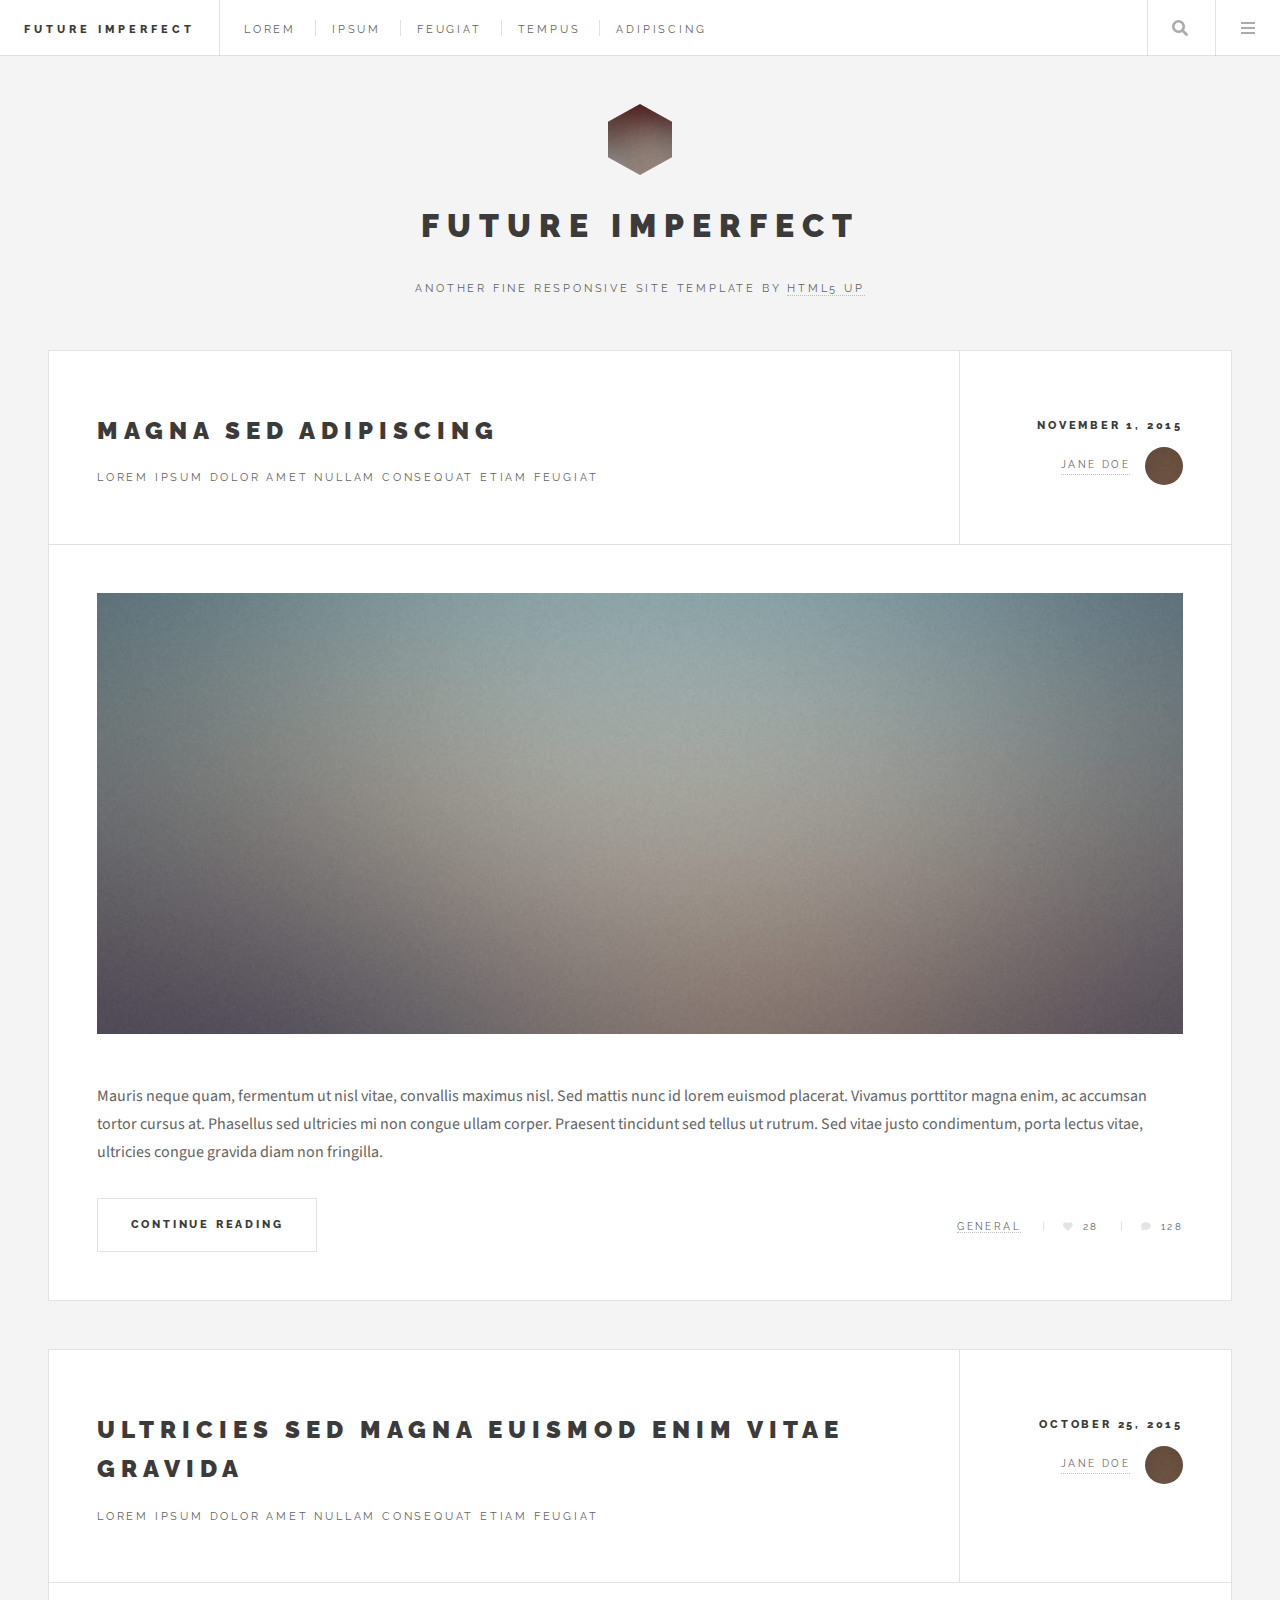
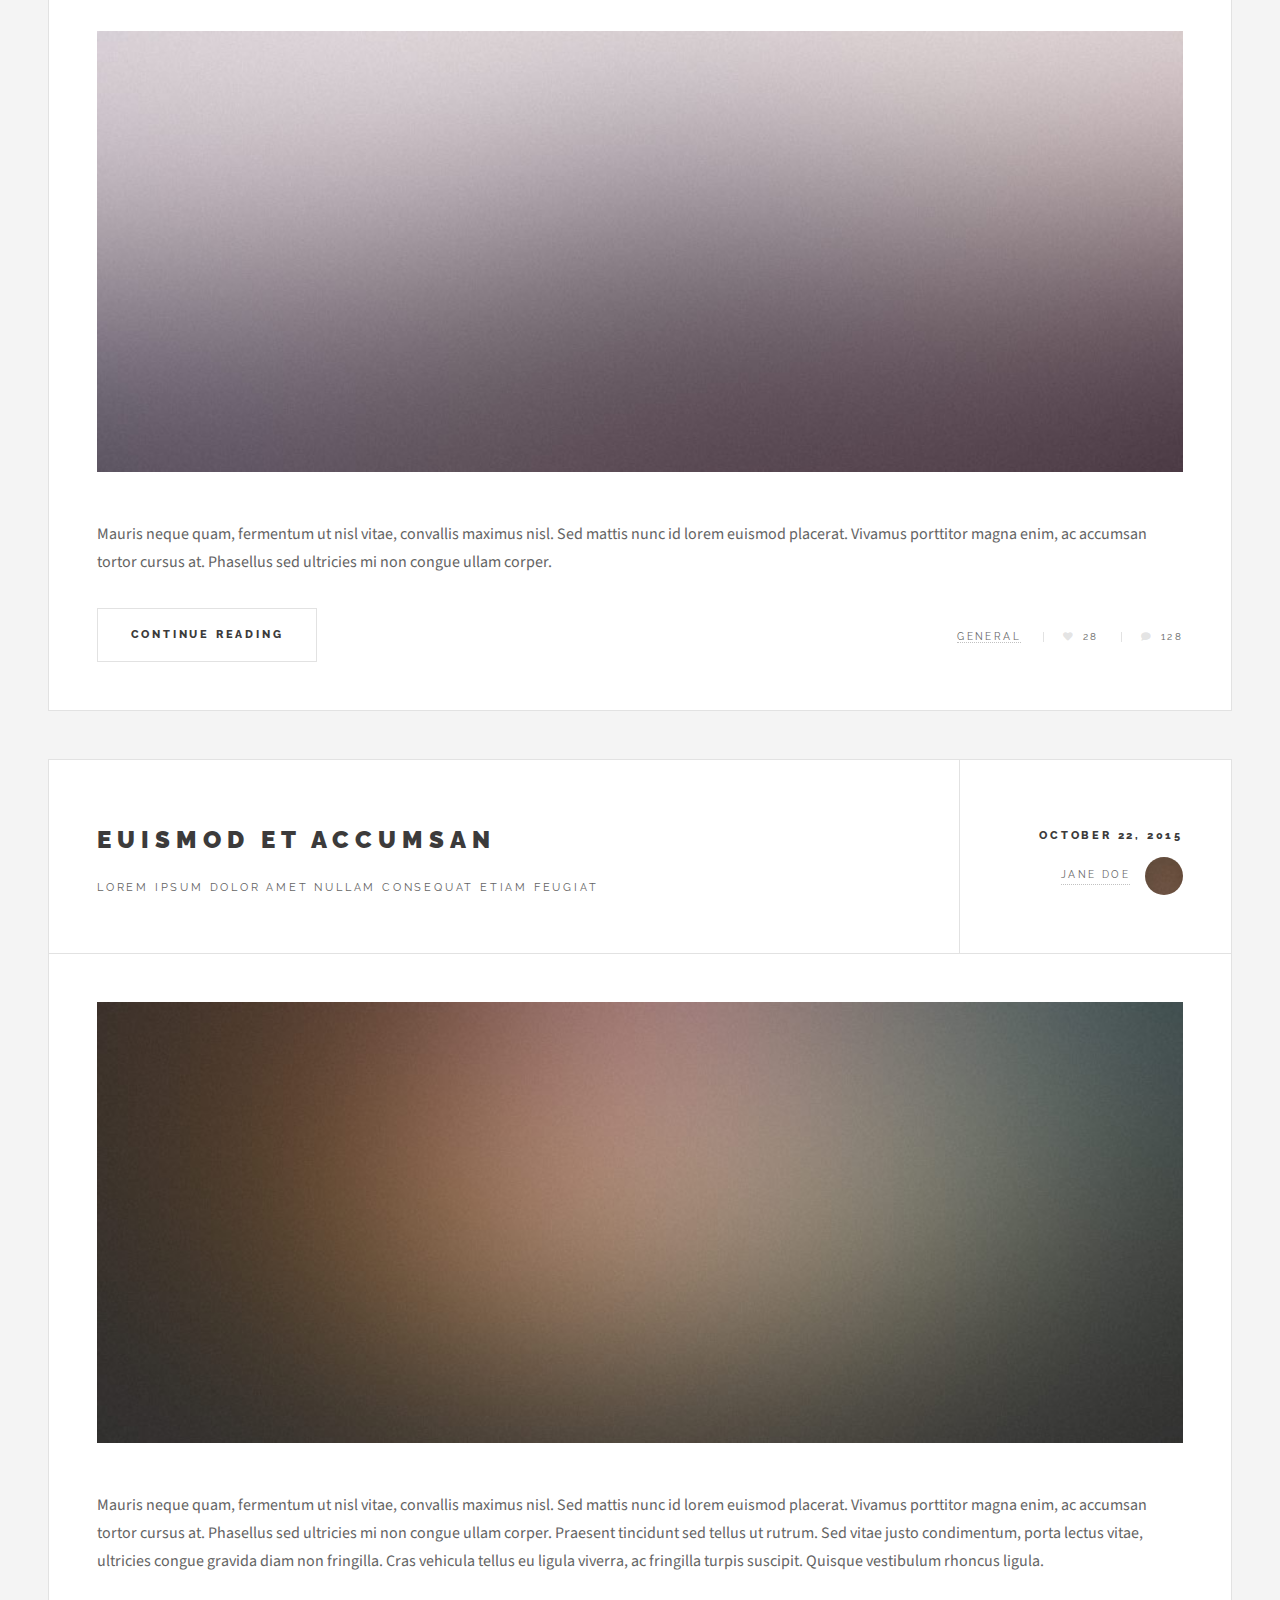
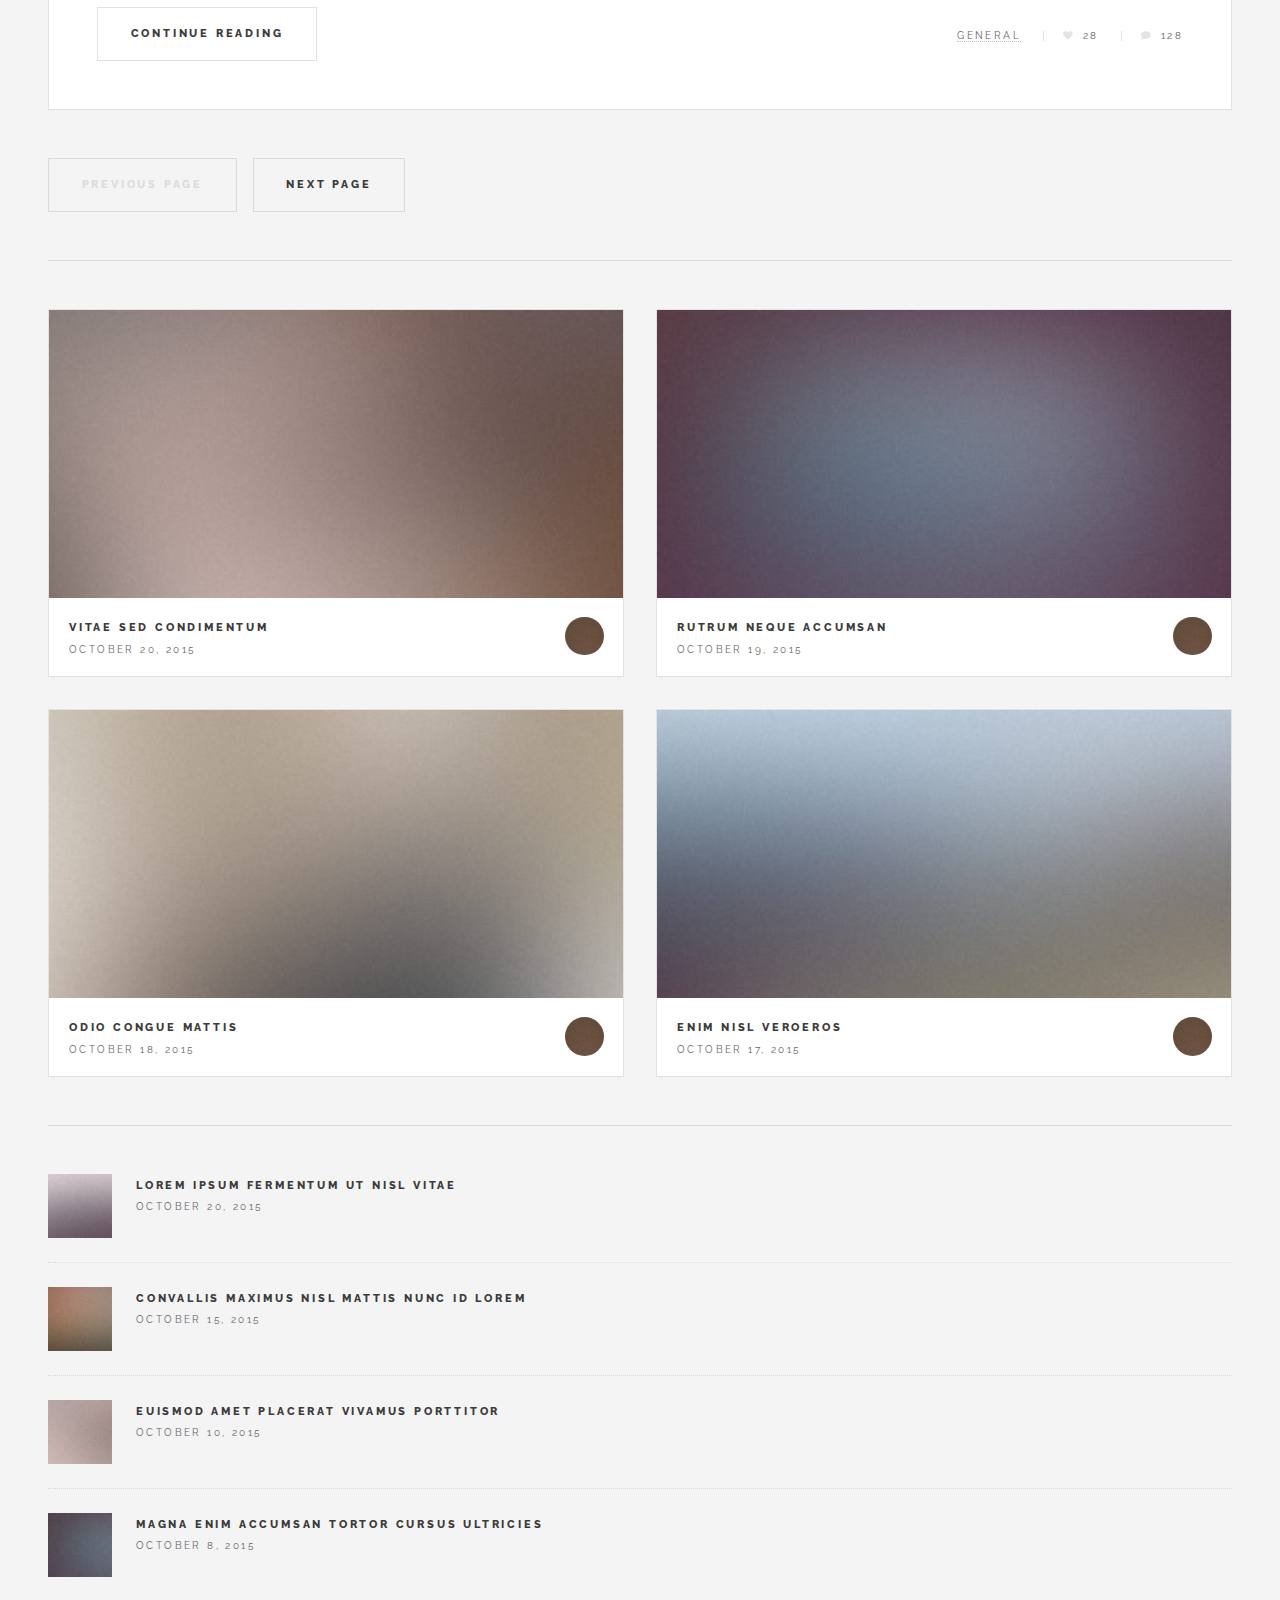
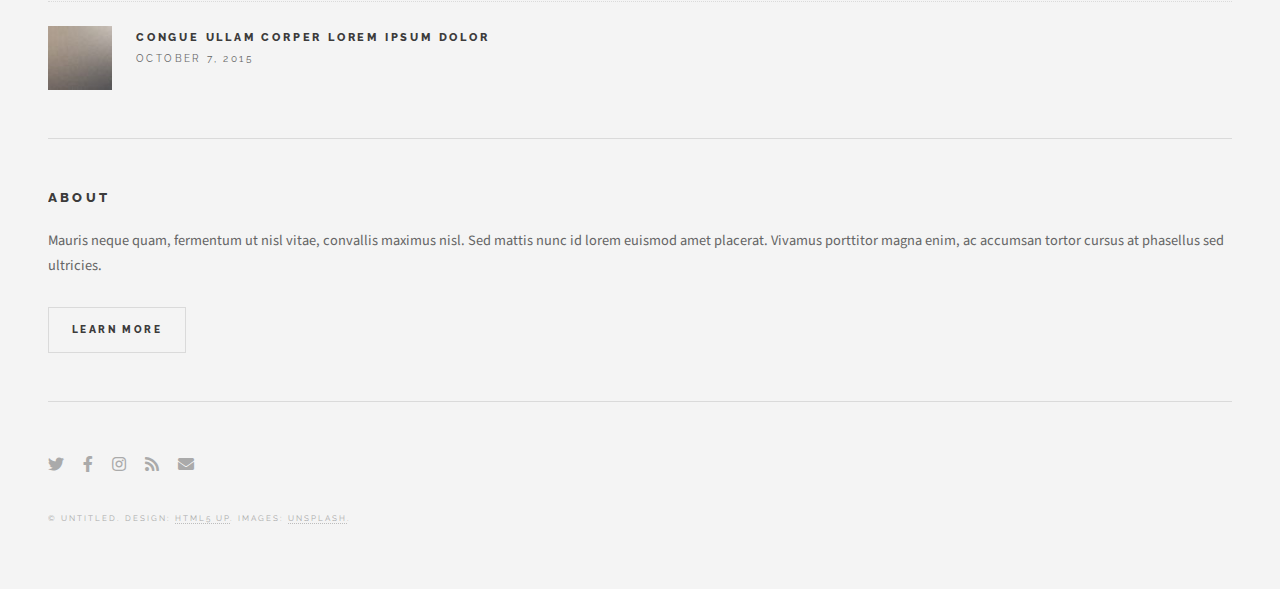
==== html5up-future-imperfect/index.html @ 7e729ed0 "new-template" ====
<!DOCTYPE HTML>
<!--
	Future Imperfect by HTML5 UP
	html5up.net | @ajlkn
	Free for personal and commercial use under the CCA 3.0 license (html5up.net/license)
-->
<html>
	<head>
		<title>Future Imperfect by HTML5 UP</title>
		<meta charset="utf-8" />
		<meta name="viewport" content="width=device-width, initial-scale=1, user-scalable=no" />
		<link rel="stylesheet" href="assets/css/main.css" />
	</head>
	<body class="is-preload">

		<!-- Wrapper -->
			<div id="wrapper">

				<!-- Header -->
					<header id="header">
						<h1><a href="index.html">Future Imperfect</a></h1>
						<nav class="links">
							<ul>
								<li><a href="#">Lorem</a></li>
								<li><a href="#">Ipsum</a></li>
								<li><a href="#">Feugiat</a></li>
								<li><a href="#">Tempus</a></li>
								<li><a href="#">Adipiscing</a></li>
							</ul>
						</nav>
						<nav class="main">
							<ul>
								<li class="search">
									<a class="fa-search" href="#search">Search</a>
									<form id="search" method="get" action="#">
										<input type="text" name="query" placeholder="Search" />
									</form>
								</li>
								<li class="menu">
									<a class="fa-bars" href="#menu">Menu</a>
								</li>
							</ul>
						</nav>
					</header>

				<!-- Menu -->
					<section id="menu">

						<!-- Search -->
							<section>
								<form class="search" method="get" action="#">
									<input type="text" name="query" placeholder="Search" />
								</form>
							</section>

						<!-- Links -->
							<section>
								<ul class="links">
									<li>
										<a href="#">
											<h3>Lorem ipsum</h3>
											<p>Feugiat tempus veroeros dolor</p>
										</a>
									</li>
									<li>
										<a href="#">
											<h3>Dolor sit amet</h3>
											<p>Sed vitae justo condimentum</p>
										</a>
									</li>
									<li>
										<a href="#">
											<h3>Feugiat veroeros</h3>
											<p>Phasellus sed ultricies mi congue</p>
										</a>
									</li>
									<li>
										<a href="#">
											<h3>Etiam sed consequat</h3>
											<p>Porta lectus amet ultricies</p>
										</a>
									</li>
								</ul>
							</section>

						<!-- Actions -->
							<section>
								<ul class="actions stacked">
									<li><a href="#" class="button large fit">Log In</a></li>
								</ul>
							</section>

					</section>

				<!-- Main -->
					<div id="main">

						<!-- Post -->
							<article class="post">
								<header>
									<div class="title">
										<h2><a href="single.html">Magna sed adipiscing</a></h2>
										<p>Lorem ipsum dolor amet nullam consequat etiam feugiat</p>
									</div>
									<div class="meta">
										<time class="published" datetime="2015-11-01">November 1, 2015</time>
										<a href="#" class="author"><span class="name">Jane Doe</span><img src="images/avatar.jpg" alt="" /></a>
									</div>
								</header>
								<a href="single.html" class="image featured"><img src="images/pic01.jpg" alt="" /></a>
								<p>Mauris neque quam, fermentum ut nisl vitae, convallis maximus nisl. Sed mattis nunc id lorem euismod placerat. Vivamus porttitor magna enim, ac accumsan tortor cursus at. Phasellus sed ultricies mi non congue ullam corper. Praesent tincidunt sed tellus ut rutrum. Sed vitae justo condimentum, porta lectus vitae, ultricies congue gravida diam non fringilla.</p>
								<footer>
									<ul class="actions">
										<li><a href="single.html" class="button large">Continue Reading</a></li>
									</ul>
									<ul class="stats">
										<li><a href="#">General</a></li>
										<li><a href="#" class="icon solid fa-heart">28</a></li>
										<li><a href="#" class="icon solid fa-comment">128</a></li>
									</ul>
								</footer>
							</article>

						<!-- Post -->
							<article class="post">
								<header>
									<div class="title">
										<h2><a href="single.html">Ultricies sed magna euismod enim vitae gravida</a></h2>
										<p>Lorem ipsum dolor amet nullam consequat etiam feugiat</p>
									</div>
									<div class="meta">
										<time class="published" datetime="2015-10-25">October 25, 2015</time>
										<a href="#" class="author"><span class="name">Jane Doe</span><img src="images/avatar.jpg" alt="" /></a>
									</div>
								</header>
								<a href="single.html" class="image featured"><img src="images/pic02.jpg" alt="" /></a>
								<p>Mauris neque quam, fermentum ut nisl vitae, convallis maximus nisl. Sed mattis nunc id lorem euismod placerat. Vivamus porttitor magna enim, ac accumsan tortor cursus at. Phasellus sed ultricies mi non congue ullam corper.</p>
								<footer>
									<ul class="actions">
										<li><a href="single.html" class="button large">Continue Reading</a></li>
									</ul>
									<ul class="stats">
										<li><a href="#">General</a></li>
										<li><a href="#" class="icon solid fa-heart">28</a></li>
										<li><a href="#" class="icon solid fa-comment">128</a></li>
									</ul>
								</footer>
							</article>

						<!-- Post -->
							<article class="post">
								<header>
									<div class="title">
										<h2><a href="single.html">Euismod et accumsan</a></h2>
										<p>Lorem ipsum dolor amet nullam consequat etiam feugiat</p>
									</div>
									<div class="meta">
										<time class="published" datetime="2015-10-22">October 22, 2015</time>
										<a href="#" class="author"><span class="name">Jane Doe</span><img src="images/avatar.jpg" alt="" /></a>
									</div>
								</header>
								<a href="single.html" class="image featured"><img src="images/pic03.jpg" alt="" /></a>
								<p>Mauris neque quam, fermentum ut nisl vitae, convallis maximus nisl. Sed mattis nunc id lorem euismod placerat. Vivamus porttitor magna enim, ac accumsan tortor cursus at. Phasellus sed ultricies mi non congue ullam corper. Praesent tincidunt sed tellus ut rutrum. Sed vitae justo condimentum, porta lectus vitae, ultricies congue gravida diam non fringilla. Cras vehicula tellus eu ligula viverra, ac fringilla turpis suscipit. Quisque vestibulum rhoncus ligula.</p>
								<footer>
									<ul class="actions">
										<li><a href="single.html" class="button large">Continue Reading</a></li>
									</ul>
									<ul class="stats">
										<li><a href="#">General</a></li>
										<li><a href="#" class="icon solid fa-heart">28</a></li>
										<li><a href="#" class="icon solid fa-comment">128</a></li>
									</ul>
								</footer>
							</article>

						<!-- Post -->
						<!--
							<article class="post">
								<header>
									<div class="title">
										<h2><a href="#">Elements</a></h2>
										<p>Lorem ipsum dolor amet nullam consequat etiam feugiat</p>
									</div>
									<div class="meta">
										<time class="published" datetime="2015-10-18">October 18, 2015</time>
										<a href="#" class="author"><span class="name">Jane Doe</span><img src="images/avatar.jpg" alt="" /></a>
									</div>
								</header>

								<section>
									<h3>Text</h3>
									<p>This is <b>bold</b> and this is <strong>strong</strong>. This is <i>italic</i> and this is <em>emphasized</em>.
									This is <sup>superscript</sup> text and this is <sub>subscript</sub> text.
									This is <u>underlined</u> and this is code: <code>for (;;) { ... }</code>. Finally, <a href="#">this is a link</a>.</p>
									<hr />
									<p>Nunc lacinia ante nunc ac lobortis. Interdum adipiscing gravida odio porttitor sem non mi integer non faucibus ornare mi ut ante amet placerat aliquet. Volutpat eu sed ante lacinia sapien lorem accumsan varius montes viverra nibh in adipiscing blandit tempus accumsan.</p>
									<hr />
									<h2>Heading Level 2</h2>
									<h3>Heading Level 3</h3>
									<h4>Heading Level 4</h4>
									<hr />
									<h4>Blockquote</h4>
									<blockquote>Fringilla nisl. Donec accumsan interdum nisi, quis tincidunt felis sagittis eget tempus euismod. Vestibulum ante ipsum primis in faucibus vestibulum. Blandit adipiscing eu felis iaculis volutpat ac adipiscing accumsan faucibus. Vestibulum ante ipsum primis in faucibus lorem ipsum dolor sit amet nullam adipiscing eu felis.</blockquote>
									<h4>Preformatted</h4>
									<pre><code>i = 0;

while (!deck.isInOrder()) {
  print 'Iteration ' + i;
  deck.shuffle();
  i++;
}

print 'It took ' + i + ' iterations to sort the deck.';</code></pre>
								</section>

								<section>
									<h3>Lists</h3>
									<div class="row">
										<div class="col-6 col-12-medium">
											<h4>Unordered</h4>
											<ul>
												<li>Dolor pulvinar etiam.</li>
												<li>Sagittis adipiscing.</li>
												<li>Felis enim feugiat.</li>
											</ul>
											<h4>Alternate</h4>
											<ul class="alt">
												<li>Dolor pulvinar etiam.</li>
												<li>Sagittis adipiscing.</li>
												<li>Felis enim feugiat.</li>
											</ul>
										</div>
										<div class="col-6 col-12-medium">
											<h4>Ordered</h4>
											<ol>
												<li>Dolor pulvinar etiam.</li>
												<li>Etiam vel felis viverra.</li>
												<li>Felis enim feugiat.</li>
												<li>Dolor pulvinar etiam.</li>
												<li>Etiam vel felis lorem.</li>
												<li>Felis enim et feugiat.</li>
											</ol>
											<h4>Icons</h4>
											<ul class="icons">
												<li><a href="#" class="icon brands fa-twitter"><span class="label">Twitter</span></a></li>
												<li><a href="#" class="icon brands fa-facebook-f"><span class="label">Facebook</span></a></li>
												<li><a href="#" class="icon brands fa-instagram"><span class="label">Instagram</span></a></li>
												<li><a href="#" class="icon brands fa-github"><span class="label">Github</span></a></li>
											</ul>
										</div>
									</div>
									<h3>Actions</h3>
									<div class="row">
										<div class="col-6 col-12-medium">
											<ul class="actions">
												<li><a href="#" class="button">Default</a></li>
												<li><a href="#" class="button">Default</a></li>
												<li><a href="#" class="button">Default</a></li>
											</ul>
											<ul class="actions small">
												<li><a href="#" class="button small">Small</a></li>
												<li><a href="#" class="button small">Small</a></li>
												<li><a href="#" class="button small">Small</a></li>
											</ul>
											<ul class="actions stacked">
												<li><a href="#" class="button">Default</a></li>
												<li><a href="#" class="button">Default</a></li>
												<li><a href="#" class="button">Default</a></li>
											</ul>
											<ul class="actions stacked">
												<li><a href="#" class="button small">Small</a></li>
												<li><a href="#" class="button small">Small</a></li>
												<li><a href="#" class="button small">Small</a></li>
											</ul>
										</div>
										<div class="col-6 col-12-medium">
											<ul class="actions stacked">
												<li><a href="#" class="button fit">Default</a></li>
												<li><a href="#" class="button fit">Default</a></li>
											</ul>
											<ul class="actions stacked">
												<li><a href="#" class="button small fit">Small</a></li>
												<li><a href="#" class="button small fit">Small</a></li>
											</ul>
										</div>
									</div>
								</section>

								<section>
									<h3>Table</h3>
									<h4>Default</h4>
									<div class="table-wrapper">
										<table>
											<thead>
												<tr>
													<th>Name</th>
													<th>Description</th>
													<th>Price</th>
												</tr>
											</thead>
											<tbody>
												<tr>
													<td>Item One</td>
													<td>Ante turpis integer aliquet porttitor.</td>
													<td>29.99</td>
												</tr>
												<tr>
													<td>Item Two</td>
													<td>Vis ac commodo adipiscing arcu aliquet.</td>
													<td>19.99</td>
												</tr>
												<tr>
													<td>Item Three</td>
													<td> Morbi faucibus arcu accumsan lorem.</td>
													<td>29.99</td>
												</tr>
												<tr>
													<td>Item Four</td>
													<td>Vitae integer tempus condimentum.</td>
													<td>19.99</td>
												</tr>
												<tr>
													<td>Item Five</td>
													<td>Ante turpis integer aliquet porttitor.</td>
													<td>29.99</td>
												</tr>
											</tbody>
											<tfoot>
												<tr>
													<td colspan="2"></td>
													<td>100.00</td>
												</tr>
											</tfoot>
										</table>
									</div>

									<h4>Alternate</h4>
									<div class="table-wrapper">
										<table class="alt">
											<thead>
												<tr>
													<th>Name</th>
													<th>Description</th>
													<th>Price</th>
												</tr>
											</thead>
											<tbody>
												<tr>
													<td>Item One</td>
													<td>Ante turpis integer aliquet porttitor.</td>
													<td>29.99</td>
												</tr>
												<tr>
													<td>Item Two</td>
													<td>Vis ac commodo adipiscing arcu aliquet.</td>
													<td>19.99</td>
												</tr>
												<tr>
													<td>Item Three</td>
													<td> Morbi faucibus arcu accumsan lorem.</td>
													<td>29.99</td>
												</tr>
												<tr>
													<td>Item Four</td>
													<td>Vitae integer tempus condimentum.</td>
													<td>19.99</td>
												</tr>
												<tr>
													<td>Item Five</td>
													<td>Ante turpis integer aliquet porttitor.</td>
													<td>29.99</td>
												</tr>
											</tbody>
											<tfoot>
												<tr>
													<td colspan="2"></td>
													<td>100.00</td>
												</tr>
											</tfoot>
										</table>
									</div>
								</section>

								<section>
									<h3>Buttons</h3>
									<ul class="actions">
										<li><a href="#" class="button large">Large</a></li>
										<li><a href="#" class="button">Default</a></li>
										<li><a href="#" class="button small">Small</a></li>
									</ul>
									<ul class="actions fit">
										<li><a href="#" class="button fit">Fit</a></li>
										<li><a href="#" class="button fit">Fit</a></li>
										<li><a href="#" class="button fit">Fit</a></li>
									</ul>
									<ul class="actions fit small">
										<li><a href="#" class="button fit small">Fit + Small</a></li>
										<li><a href="#" class="button fit small">Fit + Small</a></li>
										<li><a href="#" class="button fit small">Fit + Small</a></li>
									</ul>
									<ul class="actions">
										<li><a href="#" class="button icon solid fa-download">Icon</a></li>
										<li><a href="#" class="button icon solid fa-upload">Icon</a></li>
										<li><a href="#" class="button icon solid fa-save">Icon</a></li>
									</ul>
									<ul class="actions">
										<li><span class="button disabled">Disabled</span></li>
										<li><span class="button disabled icon solid fa-download">Disabled</span></li>
									</ul>
								</section>

								<section>
									<h3>Form</h3>
									<form method="post" action="#">
										<div class="row gtr-uniform">
											<div class="col-6 col-12-xsmall">
												<input type="text" name="demo-name" id="demo-name" value="" placeholder="Name" />
											</div>
											<div class="col-6 col-12-xsmall">
												<input type="email" name="demo-email" id="demo-email" value="" placeholder="Email" />
											</div>
											<div class="col-12">
												<select name="demo-category" id="demo-category">
													<option value="">- Category -</option>
													<option value="1">Manufacturing</option>
													<option value="1">Shipping</option>
													<option value="1">Administration</option>
													<option value="1">Human Resources</option>
												</select>
											</div>
											<div class="col-4 col-12-small">
												<input type="radio" id="demo-priority-low" name="demo-priority" checked>
												<label for="demo-priority-low">Low</label>
											</div>
											<div class="col-4 col-12-small">
												<input type="radio" id="demo-priority-normal" name="demo-priority">
												<label for="demo-priority-normal">Normal</label>
											</div>
											<div class="col-4 col-12-small">
												<input type="radio" id="demo-priority-high" name="demo-priority">
												<label for="demo-priority-high">High</label>
											</div>
											<div class="col-6 col-12-small">
												<input type="checkbox" id="demo-copy" name="demo-copy">
												<label for="demo-copy">Email me a copy</label>
											</div>
											<div class="col-6 col-12-small">
												<input type="checkbox" id="demo-human" name="demo-human" checked>
												<label for="demo-human">Not a robot</label>
											</div>
											<div class="col-12">
												<textarea name="demo-message" id="demo-message" placeholder="Enter your message" rows="6"></textarea>
											</div>
											<div class="col-12">
												<ul class="actions">
													<li><input type="submit" value="Send Message" /></li>
													<li><input type="reset" value="Reset" /></li>
												</ul>
											</div>
										</div>
									</form>
								</section>

								<section>
									<h3>Image</h3>
									<h4>Fit</h4>
									<div class="box alt">
										<div class="row gtr-uniform">
											<div class="col-12"><span class="image fit"><img src="images/pic02.jpg" alt="" /></span></div>
											<div class="col-4"><span class="image fit"><img src="images/pic04.jpg" alt="" /></span></div>
											<div class="col-4"><span class="image fit"><img src="images/pic05.jpg" alt="" /></span></div>
											<div class="col-4"><span class="image fit"><img src="images/pic06.jpg" alt="" /></span></div>
											<div class="col-4"><span class="image fit"><img src="images/pic06.jpg" alt="" /></span></div>
											<div class="col-4"><span class="image fit"><img src="images/pic04.jpg" alt="" /></span></div>
											<div class="col-4"><span class="image fit"><img src="images/pic05.jpg" alt="" /></span></div>
											<div class="col-4"><span class="image fit"><img src="images/pic05.jpg" alt="" /></span></div>
											<div class="col-4"><span class="image fit"><img src="images/pic06.jpg" alt="" /></span></div>
											<div class="col-4"><span class="image fit"><img src="images/pic04.jpg" alt="" /></span></div>
										</div>
									</div>
									<h4>Left &amp; Right</h4>
									<p><span class="image left"><img src="images/pic07.jpg" alt="" /></span>Fringilla nisl. Donec accumsan interdum nisi, quis tincidunt felis sagittis eget. tempus euismod. Vestibulum ante ipsum primis in faucibus vestibulum. Blandit adipiscing eu felis iaculis volutpat ac adipiscing accumsan eu faucibus. Integer ac pellentesque praesent tincidunt felis sagittis eget. tempus euismod. Vestibulum ante ipsum primis in faucibus vestibulum. Blandit adipiscing eu felis iaculis volutpat ac adipiscing accumsan eu faucibus. Integer ac pellentesque praesent. Donec accumsan interdum nisi, quis tincidunt felis sagittis eget. tempus euismod. Vestibulum ante ipsum primis in faucibus vestibulum. Blandit adipiscing eu felis iaculis volutpat ac adipiscing accumsan eu faucibus. Integer ac pellentesque praesent tincidunt felis sagittis eget. tempus euismod. Vestibulum ante ipsum primis in faucibus vestibulum. Blandit adipiscing eu felis iaculis volutpat ac adipiscing accumsan eu faucibus. Integer ac pellentesque praesent. Blandit adipiscing eu felis iaculis volutpat ac adipiscing accumsan eu faucibus. Integer ac pellentesque praesent tincidunt felis sagittis eget. tempus euismod. Vestibulum ante ipsum primis in faucibus vestibulum. Blandit adipiscing eu felis iaculis volutpat ac adipiscing accumsan eu faucibus. Integer ac pellentesque praesent.</p>
									<p><span class="image right"><img src="images/pic04.jpg" alt="" /></span>Fringilla nisl. Donec accumsan interdum nisi, quis tincidunt felis sagittis eget. tempus euismod. Vestibulum ante ipsum primis in faucibus vestibulum. Blandit adipiscing eu felis iaculis volutpat ac adipiscing accumsan eu faucibus. Integer ac pellentesque praesent tincidunt felis sagittis eget. tempus euismod. Vestibulum ante ipsum primis in faucibus vestibulum. Blandit adipiscing eu felis iaculis volutpat ac adipiscing accumsan eu faucibus. Integer ac pellentesque praesent. Donec accumsan interdum nisi, quis tincidunt felis sagittis eget. tempus euismod. Vestibulum ante ipsum primis in faucibus vestibulum. Blandit adipiscing eu felis iaculis volutpat ac adipiscing accumsan eu faucibus. Integer ac pellentesque praesent tincidunt felis sagittis eget. tempus euismod. Vestibulum ante ipsum primis in faucibus vestibulum. Blandit adipiscing eu felis iaculis volutpat ac adipiscing accumsan eu faucibus. Integer ac pellentesque praesent. Blandit adipiscing eu felis iaculis volutpat ac adipiscing accumsan eu faucibus. Integer ac pellentesque praesent tincidunt felis sagittis eget. tempus euismod. Vestibulum ante ipsum primis in faucibus vestibulum. Blandit adipiscing eu felis iaculis volutpat ac adipiscing accumsan eu faucibus. Integer ac pellentesque praesent.</p>
								</section>

							</article>
						-->

						<!-- Pagination -->
							<ul class="actions pagination">
								<li><a href="" class="disabled button large previous">Previous Page</a></li>
								<li><a href="#" class="button large next">Next Page</a></li>
							</ul>

					</div>

				<!-- Sidebar -->
					<section id="sidebar">

						<!-- Intro -->
							<section id="intro">
								<a href="#" class="logo"><img src="images/logo.jpg" alt="" /></a>
								<header>
									<h2>Future Imperfect</h2>
									<p>Another fine responsive site template by <a href="http://html5up.net">HTML5 UP</a></p>
								</header>
							</section>

						<!-- Mini Posts -->
							<section>
								<div class="mini-posts">

									<!-- Mini Post -->
										<article class="mini-post">
											<header>
												<h3><a href="single.html">Vitae sed condimentum</a></h3>
												<time class="published" datetime="2015-10-20">October 20, 2015</time>
												<a href="#" class="author"><img src="images/avatar.jpg" alt="" /></a>
											</header>
											<a href="single.html" class="image"><img src="images/pic04.jpg" alt="" /></a>
										</article>

									<!-- Mini Post -->
										<article class="mini-post">
											<header>
												<h3><a href="single.html">Rutrum neque accumsan</a></h3>
												<time class="published" datetime="2015-10-19">October 19, 2015</time>
												<a href="#" class="author"><img src="images/avatar.jpg" alt="" /></a>
											</header>
											<a href="single.html" class="image"><img src="images/pic05.jpg" alt="" /></a>
										</article>

									<!-- Mini Post -->
										<article class="mini-post">
											<header>
												<h3><a href="single.html">Odio congue mattis</a></h3>
												<time class="published" datetime="2015-10-18">October 18, 2015</time>
												<a href="#" class="author"><img src="images/avatar.jpg" alt="" /></a>
											</header>
											<a href="single.html" class="image"><img src="images/pic06.jpg" alt="" /></a>
										</article>

									<!-- Mini Post -->
										<article class="mini-post">
											<header>
												<h3><a href="single.html">Enim nisl veroeros</a></h3>
												<time class="published" datetime="2015-10-17">October 17, 2015</time>
												<a href="#" class="author"><img src="images/avatar.jpg" alt="" /></a>
											</header>
											<a href="single.html" class="image"><img src="images/pic07.jpg" alt="" /></a>
										</article>

								</div>
							</section>

						<!-- Posts List -->
							<section>
								<ul class="posts">
									<li>
										<article>
											<header>
												<h3><a href="single.html">Lorem ipsum fermentum ut nisl vitae</a></h3>
												<time class="published" datetime="2015-10-20">October 20, 2015</time>
											</header>
											<a href="single.html" class="image"><img src="images/pic08.jpg" alt="" /></a>
										</article>
									</li>
									<li>
										<article>
											<header>
												<h3><a href="single.html">Convallis maximus nisl mattis nunc id lorem</a></h3>
												<time class="published" datetime="2015-10-15">October 15, 2015</time>
											</header>
											<a href="single.html" class="image"><img src="images/pic09.jpg" alt="" /></a>
										</article>
									</li>
									<li>
										<article>
											<header>
												<h3><a href="single.html">Euismod amet placerat vivamus porttitor</a></h3>
												<time class="published" datetime="2015-10-10">October 10, 2015</time>
											</header>
											<a href="single.html" class="image"><img src="images/pic10.jpg" alt="" /></a>
										</article>
									</li>
									<li>
										<article>
											<header>
												<h3><a href="single.html">Magna enim accumsan tortor cursus ultricies</a></h3>
												<time class="published" datetime="2015-10-08">October 8, 2015</time>
											</header>
											<a href="single.html" class="image"><img src="images/pic11.jpg" alt="" /></a>
										</article>
									</li>
									<li>
										<article>
											<header>
												<h3><a href="single.html">Congue ullam corper lorem ipsum dolor</a></h3>
												<time class="published" datetime="2015-10-06">October 7, 2015</time>
											</header>
											<a href="single.html" class="image"><img src="images/pic12.jpg" alt="" /></a>
										</article>
									</li>
								</ul>
							</section>

						<!-- About -->
							<section class="blurb">
								<h2>About</h2>
								<p>Mauris neque quam, fermentum ut nisl vitae, convallis maximus nisl. Sed mattis nunc id lorem euismod amet placerat. Vivamus porttitor magna enim, ac accumsan tortor cursus at phasellus sed ultricies.</p>
								<ul class="actions">
									<li><a href="#" class="button">Learn More</a></li>
								</ul>
							</section>

						<!-- Footer -->
							<section id="footer">
								<ul class="icons">
									<li><a href="#" class="icon brands fa-twitter"><span class="label">Twitter</span></a></li>
									<li><a href="#" class="icon brands fa-facebook-f"><span class="label">Facebook</span></a></li>
									<li><a href="#" class="icon brands fa-instagram"><span class="label">Instagram</span></a></li>
									<li><a href="#" class="icon solid fa-rss"><span class="label">RSS</span></a></li>
									<li><a href="#" class="icon solid fa-envelope"><span class="label">Email</span></a></li>
								</ul>
								<p class="copyright">&copy; Untitled. Design: <a href="http://html5up.net">HTML5 UP</a>. Images: <a href="http://unsplash.com">Unsplash</a>.</p>
							</section>

					</section>

			</div>

		<!-- Scripts -->
			<script src="assets/js/jquery.min.js"></script>
			<script src="assets/js/browser.min.js"></script>
			<script src="assets/js/breakpoints.min.js"></script>
			<script src="assets/js/util.js"></script>
			<script src="assets/js/main.js"></script>

	</body>
</html>
---- html5up-future-imperfect/assets/css/main.css ----
@import url(fontawesome-all.min.css);
@import url("https://fonts.googleapis.com/css?family=Source+Sans+Pro:400,700|Raleway:400,800,900");

/*
	Future Imperfect by HTML5 UP
	html5up.net | @ajlkn
	Free for personal and commercial use under the CCA 3.0 license (html5up.net/license)
*/

html, body, div, span, applet, object,
iframe, h1, h2, h3, h4, h5, h6, p, blockquote,
pre, a, abbr, acronym, address, big, cite,
code, del, dfn, em, img, ins, kbd, q, s, samp,
small, strike, strong, sub, sup, tt, var, b,
u, i, center, dl, dt, dd, ol, ul, li, fieldset,
form, label, legend, table, caption, tbody,
tfoot, thead, tr, th, td, article, aside,
canvas, details, embed, figure, figcaption,
footer, header, hgroup, menu, nav, output, ruby,
section, summary, time, mark, audio, video {
	margin: 0;
	padding: 0;
	border: 0;
	font-size: 100%;
	font: inherit;
	vertical-align: baseline;}

article, aside, details, figcaption, figure,
footer, header, hgroup, menu, nav, section {
	display: block;}

body {
	line-height: 1;
}

ol, ul {
	list-style: none;
}

blockquote, q {
	quotes: none;
}

	blockquote:before, blockquote:after, q:before, q:after {
		content: '';
		content: none;
	}

table {
	border-collapse: collapse;
	border-spacing: 0;
}

body {
	-webkit-text-size-adjust: none;
}

mark {
	background-color: transparent;
	color: inherit;
}

input::-moz-focus-inner {
	border: 0;
	padding: 0;
}

input, select, textarea {
	-moz-appearance: none;
	-webkit-appearance: none;
	-ms-appearance: none;
	appearance: none;
}

/* Basic */

	@-ms-viewport {
		width: device-width;
	}

	body {
		-ms-overflow-style: scrollbar;
	}

	@media screen and (max-width: 480px) {

		html, body {
			min-width: 320px;
		}

	}

	html {
		box-sizing: border-box;
	}

	*, *:before, *:after {
		box-sizing: inherit;
	}

	body {
		background: #f4f4f4;
	}

		body.is-preload *, body.is-preload *:before, body.is-preload *:after {
			-moz-animation: none !important;
			-webkit-animation: none !important;
			-ms-animation: none !important;
			animation: none !important;
			-moz-transition: none !important;
			-webkit-transition: none !important;
			-ms-transition: none !important;
			transition: none !important;
		}

/* Type */

	body, input, select, textarea {
		color: #646464;
		font-family: "Source Sans Pro", Helvetica, sans-serif;
		font-size: 14pt;
		font-weight: 400;
		line-height: 1.75;
	}

		@media screen and (max-width: 1680px) {

			body, input, select, textarea {
				font-size: 12pt;
			}

		}

		@media screen and (max-width: 1280px) {

			body, input, select, textarea {
				font-size: 12pt;
			}

		}

		@media screen and (max-width: 980px) {

			body, input, select, textarea {
				font-size: 12pt;
			}

		}

		@media screen and (max-width: 736px) {

			body, input, select, textarea {
				font-size: 12pt;
			}

		}

		@media screen and (max-width: 480px) {

			body, input, select, textarea {
				font-size: 12pt;
			}

		}

	a {
		-moz-transition: color 0.2s ease, border-bottom-color 0.2s ease;
		-webkit-transition: color 0.2s ease, border-bottom-color 0.2s ease;
		-ms-transition: color 0.2s ease, border-bottom-color 0.2s ease;
		transition: color 0.2s ease, border-bottom-color 0.2s ease;
		border-bottom: dotted 1px rgba(160, 160, 160, 0.65);
		color: inherit;
		text-decoration: none;
	}

		a:before {
			-moz-transition: color 0.2s ease;
			-webkit-transition: color 0.2s ease;
			-ms-transition: color 0.2s ease;
			transition: color 0.2s ease;
		}

		a:hover {
			border-bottom-color: transparent;
			color: #2ebaae !important;
		}

			a:hover:before {
				color: #2ebaae !important;
			}

	strong, b {
		color: #3c3b3b;
		font-weight: 700;
	}

	em, i {
		font-style: italic;
	}

	p {
		margin: 0 0 2em 0;
	}

	h1, h2, h3, h4, h5, h6 {
		color: #3c3b3b;
		font-family: "Raleway", Helvetica, sans-serif;
		font-weight: 800;
		letter-spacing: 0.25em;
		line-height: 1.65;
		margin: 0 0 1em 0;
		text-transform: uppercase;
	}

		h1 a, h2 a, h3 a, h4 a, h5 a, h6 a {
			color: inherit;
			border-bottom: 0;
		}

	h2 {
		font-size: 1.1em;
	}

	h3 {
		font-size: 0.9em;
	}

	h4 {
		font-size: 0.7em;
	}

	h5 {
		font-size: 0.7em;
	}

	h6 {
		font-size: 0.7em;
	}

	sub {
		font-size: 0.8em;
		position: relative;
		top: 0.5em;
	}

	sup {
		font-size: 0.8em;
		position: relative;
		top: -0.5em;
	}

	blockquote {
		border-left: solid 4px rgba(160, 160, 160, 0.3);
		font-style: italic;
		margin: 0 0 2em 0;
		padding: 0.5em 0 0.5em 2em;
	}

	code {
		background: rgba(160, 160, 160, 0.075);
		border: solid 1px rgba(160, 160, 160, 0.3);
		font-family: "Courier New", monospace;
		font-size: 0.9em;
		margin: 0 0.25em;
		padding: 0.25em 0.65em;
	}

	pre {
		-webkit-overflow-scrolling: touch;
		font-family: "Courier New", monospace;
		font-size: 0.9em;
		margin: 0 0 2em 0;
	}

		pre code {
			display: block;
			line-height: 1.75em;
			padding: 1em 1.5em;
			overflow-x: auto;
		}

	hr {
		border: 0;
		border-bottom: solid 1px rgba(160, 160, 160, 0.3);
		margin: 2em 0;
	}

		hr.major {
			margin: 3em 0;
		}

	.align-left {
		text-align: left;
	}

	.align-center {
		text-align: center;
	}

	.align-right {
		text-align: right;
	}

/* Row */

	.row {
		display: flex;
		flex-wrap: wrap;
		box-sizing: border-box;
		align-items: stretch;
	}

		.row > * {
			box-sizing: border-box;
		}

		.row.gtr-uniform > * > :last-child {
			margin-bottom: 0;
		}

		.row.aln-left {
			justify-content: flex-start;
		}

		.row.aln-center {
			justify-content: center;
		}

		.row.aln-right {
			justify-content: flex-end;
		}

		.row.aln-top {
			align-items: flex-start;
		}

		.row.aln-middle {
			align-items: center;
		}

		.row.aln-bottom {
			align-items: flex-end;
		}

		.row > .imp {
			order: -1;
		}

		.row > .col-1 {
			width: 8.33333%;
		}

		.row > .off-1 {
			margin-left: 8.33333%;
		}

		.row > .col-2 {
			width: 16.66667%;
		}

		.row > .off-2 {
			margin-left: 16.66667%;
		}

		.row > .col-3 {
			width: 25%;
		}

		.row > .off-3 {
			margin-left: 25%;
		}

		.row > .col-4 {
			width: 33.33333%;
		}

		.row > .off-4 {
			margin-left: 33.33333%;
		}

		.row > .col-5 {
			width: 41.66667%;
		}

		.row > .off-5 {
			margin-left: 41.66667%;
		}

		.row > .col-6 {
			width: 50%;
		}

		.row > .off-6 {
			margin-left: 50%;
		}

		.row > .col-7 {
			width: 58.33333%;
		}

		.row > .off-7 {
			margin-left: 58.33333%;
		}

		.row > .col-8 {
			width: 66.66667%;
		}

		.row > .off-8 {
			margin-left: 66.66667%;
		}

		.row > .col-9 {
			width: 75%;
		}

		.row > .off-9 {
			margin-left: 75%;
		}

		.row > .col-10 {
			width: 83.33333%;
		}

		.row > .off-10 {
			margin-left: 83.33333%;
		}

		.row > .col-11 {
			width: 91.66667%;
		}

		.row > .off-11 {
			margin-left: 91.66667%;
		}

		.row > .col-12 {
			width: 100%;
		}

		.row > .off-12 {
			margin-left: 100%;
		}

		.row.gtr-0 {
			margin-top: 0;
			margin-left: 0em;
		}

			.row.gtr-0 > * {
				padding: 0 0 0 0em;
			}

			.row.gtr-0.gtr-uniform {
				margin-top: 0em;
			}

				.row.gtr-0.gtr-uniform > * {
					padding-top: 0em;
				}

		.row.gtr-25 {
			margin-top: 0;
			margin-left: -0.25em;
		}

			.row.gtr-25 > * {
				padding: 0 0 0 0.25em;
			}

			.row.gtr-25.gtr-uniform {
				margin-top: -0.25em;
			}

				.row.gtr-25.gtr-uniform > * {
					padding-top: 0.25em;
				}

		.row.gtr-50 {
			margin-top: 0;
			margin-left: -0.5em;
		}

			.row.gtr-50 > * {
				padding: 0 0 0 0.5em;
			}

			.row.gtr-50.gtr-uniform {
				margin-top: -0.5em;
			}

				.row.gtr-50.gtr-uniform > * {
					padding-top: 0.5em;
				}

		.row {
			margin-top: 0;
			margin-left: -1em;
		}

			.row > * {
				padding: 0 0 0 1em;
			}

			.row.gtr-uniform {
				margin-top: -1em;
			}

				.row.gtr-uniform > * {
					padding-top: 1em;
				}

		.row.gtr-150 {
			margin-top: 0;
			margin-left: -1.5em;
		}

			.row.gtr-150 > * {
				padding: 0 0 0 1.5em;
			}

			.row.gtr-150.gtr-uniform {
				margin-top: -1.5em;
			}

				.row.gtr-150.gtr-uniform > * {
					padding-top: 1.5em;
				}

		.row.gtr-200 {
			margin-top: 0;
			margin-left: -2em;
		}

			.row.gtr-200 > * {
				padding: 0 0 0 2em;
			}

			.row.gtr-200.gtr-uniform {
				margin-top: -2em;
			}

				.row.gtr-200.gtr-uniform > * {
					padding-top: 2em;
				}

		@media screen and (max-width: 1680px) {

			.row {
				display: flex;
				flex-wrap: wrap;
				box-sizing: border-box;
				align-items: stretch;
			}

				.row > * {
					box-sizing: border-box;
				}

				.row.gtr-uniform > * > :last-child {
					margin-bottom: 0;
				}

				.row.aln-left {
					justify-content: flex-start;
				}

				.row.aln-center {
					justify-content: center;
				}

				.row.aln-right {
					justify-content: flex-end;
				}

				.row.aln-top {
					align-items: flex-start;
				}

				.row.aln-middle {
					align-items: center;
				}

				.row.aln-bottom {
					align-items: flex-end;
				}

				.row > .imp-xlarge {
					order: -1;
				}

				.row > .col-1-xlarge {
					width: 8.33333%;
				}

				.row > .off-1-xlarge {
					margin-left: 8.33333%;
				}

				.row > .col-2-xlarge {
					width: 16.66667%;
				}

				.row > .off-2-xlarge {
					margin-left: 16.66667%;
				}

				.row > .col-3-xlarge {
					width: 25%;
				}

				.row > .off-3-xlarge {
					margin-left: 25%;
				}

				.row > .col-4-xlarge {
					width: 33.33333%;
				}

				.row > .off-4-xlarge {
					margin-left: 33.33333%;
				}

				.row > .col-5-xlarge {
					width: 41.66667%;
				}

				.row > .off-5-xlarge {
					margin-left: 41.66667%;
				}

				.row > .col-6-xlarge {
					width: 50%;
				}

				.row > .off-6-xlarge {
					margin-left: 50%;
				}

				.row > .col-7-xlarge {
					width: 58.33333%;
				}

				.row > .off-7-xlarge {
					margin-left: 58.33333%;
				}

				.row > .col-8-xlarge {
					width: 66.66667%;
				}

				.row > .off-8-xlarge {
					margin-left: 66.66667%;
				}

				.row > .col-9-xlarge {
					width: 75%;
				}

				.row > .off-9-xlarge {
					margin-left: 75%;
				}

				.row > .col-10-xlarge {
					width: 83.33333%;
				}

				.row > .off-10-xlarge {
					margin-left: 83.33333%;
				}

				.row > .col-11-xlarge {
					width: 91.66667%;
				}

				.row > .off-11-xlarge {
					margin-left: 91.66667%;
				}

				.row > .col-12-xlarge {
					width: 100%;
				}

				.row > .off-12-xlarge {
					margin-left: 100%;
				}

				.row.gtr-0 {
					margin-top: 0;
					margin-left: 0em;
				}

					.row.gtr-0 > * {
						padding: 0 0 0 0em;
					}

					.row.gtr-0.gtr-uniform {
						margin-top: 0em;
					}

						.row.gtr-0.gtr-uniform > * {
							padding-top: 0em;
						}

				.row.gtr-25 {
					margin-top: 0;
					margin-left: -0.25em;
				}

					.row.gtr-25 > * {
						padding: 0 0 0 0.25em;
					}

					.row.gtr-25.gtr-uniform {
						margin-top: -0.25em;
					}

						.row.gtr-25.gtr-uniform > * {
							padding-top: 0.25em;
						}

				.row.gtr-50 {
					margin-top: 0;
					margin-left: -0.5em;
				}

					.row.gtr-50 > * {
						padding: 0 0 0 0.5em;
					}

					.row.gtr-50.gtr-uniform {
						margin-top: -0.5em;
					}

						.row.gtr-50.gtr-uniform > * {
							padding-top: 0.5em;
						}

				.row {
					margin-top: 0;
					margin-left: -1em;
				}

					.row > * {
						padding: 0 0 0 1em;
					}

					.row.gtr-uniform {
						margin-top: -1em;
					}

						.row.gtr-uniform > * {
							padding-top: 1em;
						}

				.row.gtr-150 {
					margin-top: 0;
					margin-left: -1.5em;
				}

					.row.gtr-150 > * {
						padding: 0 0 0 1.5em;
					}

					.row.gtr-150.gtr-uniform {
						margin-top: -1.5em;
					}

						.row.gtr-150.gtr-uniform > * {
							padding-top: 1.5em;
						}

				.row.gtr-200 {
					margin-top: 0;
					margin-left: -2em;
				}

					.row.gtr-200 > * {
						padding: 0 0 0 2em;
					}

					.row.gtr-200.gtr-uniform {
						margin-top: -2em;
					}

						.row.gtr-200.gtr-uniform > * {
							padding-top: 2em;
						}

		}

		@media screen and (max-width: 1280px) {

			.row {
				display: flex;
				flex-wrap: wrap;
				box-sizing: border-box;
				align-items: stretch;
			}

				.row > * {
					box-sizing: border-box;
				}

				.row.gtr-uniform > * > :last-child {
					margin-bottom: 0;
				}

				.row.aln-left {
					justify-content: flex-start;
				}

				.row.aln-center {
					justify-content: center;
				}

				.row.aln-right {
					justify-content: flex-end;
				}

				.row.aln-top {
					align-items: flex-start;
				}

				.row.aln-middle {
					align-items: center;
				}

				.row.aln-bottom {
					align-items: flex-end;
				}

				.row > .imp-large {
					order: -1;
				}

				.row > .col-1-large {
					width: 8.33333%;
				}

				.row > .off-1-large {
					margin-left: 8.33333%;
				}

				.row > .col-2-large {
					width: 16.66667%;
				}

				.row > .off-2-large {
					margin-left: 16.66667%;
				}

				.row > .col-3-large {
					width: 25%;
				}

				.row > .off-3-large {
					margin-left: 25%;
				}

				.row > .col-4-large {
					width: 33.33333%;
				}

				.row > .off-4-large {
					margin-left: 33.33333%;
				}

				.row > .col-5-large {
					width: 41.66667%;
				}

				.row > .off-5-large {
					margin-left: 41.66667%;
				}

				.row > .col-6-large {
					width: 50%;
				}

				.row > .off-6-large {
					margin-left: 50%;
				}

				.row > .col-7-large {
					width: 58.33333%;
				}

				.row > .off-7-large {
					margin-left: 58.33333%;
				}

				.row > .col-8-large {
					width: 66.66667%;
				}

				.row > .off-8-large {
					margin-left: 66.66667%;
				}

				.row > .col-9-large {
					width: 75%;
				}

				.row > .off-9-large {
					margin-left: 75%;
				}

				.row > .col-10-large {
					width: 83.33333%;
				}

				.row > .off-10-large {
					margin-left: 83.33333%;
				}

				.row > .col-11-large {
					width: 91.66667%;
				}

				.row > .off-11-large {
					margin-left: 91.66667%;
				}

				.row > .col-12-large {
					width: 100%;
				}

				.row > .off-12-large {
					margin-left: 100%;
				}

				.row.gtr-0 {
					margin-top: 0;
					margin-left: 0em;
				}

					.row.gtr-0 > * {
						padding: 0 0 0 0em;
					}

					.row.gtr-0.gtr-uniform {
						margin-top: 0em;
					}

						.row.gtr-0.gtr-uniform > * {
							padding-top: 0em;
						}

				.row.gtr-25 {
					margin-top: 0;
					margin-left: -0.25em;
				}

					.row.gtr-25 > * {
						padding: 0 0 0 0.25em;
					}

					.row.gtr-25.gtr-uniform {
						margin-top: -0.25em;
					}

						.row.gtr-25.gtr-uniform > * {
							padding-top: 0.25em;
						}

				.row.gtr-50 {
					margin-top: 0;
					margin-left: -0.5em;
				}

					.row.gtr-50 > * {
						padding: 0 0 0 0.5em;
					}

					.row.gtr-50.gtr-uniform {
						margin-top: -0.5em;
					}

						.row.gtr-50.gtr-uniform > * {
							padding-top: 0.5em;
						}

				.row {
					margin-top: 0;
					margin-left: -1em;
				}

					.row > * {
						padding: 0 0 0 1em;
					}

					.row.gtr-uniform {
						margin-top: -1em;
					}

						.row.gtr-uniform > * {
							padding-top: 1em;
						}

				.row.gtr-150 {
					margin-top: 0;
					margin-left: -1.5em;
				}

					.row.gtr-150 > * {
						padding: 0 0 0 1.5em;
					}

					.row.gtr-150.gtr-uniform {
						margin-top: -1.5em;
					}

						.row.gtr-150.gtr-uniform > * {
							padding-top: 1.5em;
						}

				.row.gtr-200 {
					margin-top: 0;
					margin-left: -2em;
				}

					.row.gtr-200 > * {
						padding: 0 0 0 2em;
					}

					.row.gtr-200.gtr-uniform {
						margin-top: -2em;
					}

						.row.gtr-200.gtr-uniform > * {
							padding-top: 2em;
						}

		}

		@media screen and (max-width: 980px) {

			.row {
				display: flex;
				flex-wrap: wrap;
				box-sizing: border-box;
				align-items: stretch;
			}

				.row > * {
					box-sizing: border-box;
				}

				.row.gtr-uniform > * > :last-child {
					margin-bottom: 0;
				}

				.row.aln-left {
					justify-content: flex-start;
				}

				.row.aln-center {
					justify-content: center;
				}

				.row.aln-right {
					justify-content: flex-end;
				}

				.row.aln-top {
					align-items: flex-start;
				}

				.row.aln-middle {
					align-items: center;
				}

				.row.aln-bottom {
					align-items: flex-end;
				}

				.row > .imp-medium {
					order: -1;
				}

				.row > .col-1-medium {
					width: 8.33333%;
				}

				.row > .off-1-medium {
					margin-left: 8.33333%;
				}

				.row > .col-2-medium {
					width: 16.66667%;
				}

				.row > .off-2-medium {
					margin-left: 16.66667%;
				}

				.row > .col-3-medium {
					width: 25%;
				}

				.row > .off-3-medium {
					margin-left: 25%;
				}

				.row > .col-4-medium {
					width: 33.33333%;
				}

				.row > .off-4-medium {
					margin-left: 33.33333%;
				}

				.row > .col-5-medium {
					width: 41.66667%;
				}

				.row > .off-5-medium {
					margin-left: 41.66667%;
				}

				.row > .col-6-medium {
					width: 50%;
				}

				.row > .off-6-medium {
					margin-left: 50%;
				}

				.row > .col-7-medium {
					width: 58.33333%;
				}

				.row > .off-7-medium {
					margin-left: 58.33333%;
				}

				.row > .col-8-medium {
					width: 66.66667%;
				}

				.row > .off-8-medium {
					margin-left: 66.66667%;
				}

				.row > .col-9-medium {
					width: 75%;
				}

				.row > .off-9-medium {
					margin-left: 75%;
				}

				.row > .col-10-medium {
					width: 83.33333%;
				}

				.row > .off-10-medium {
					margin-left: 83.33333%;
				}

				.row > .col-11-medium {
					width: 91.66667%;
				}

				.row > .off-11-medium {
					margin-left: 91.66667%;
				}

				.row > .col-12-medium {
					width: 100%;
				}

				.row > .off-12-medium {
					margin-left: 100%;
				}

				.row.gtr-0 {
					margin-top: 0;
					margin-left: 0em;
				}

					.row.gtr-0 > * {
						padding: 0 0 0 0em;
					}

					.row.gtr-0.gtr-uniform {
						margin-top: 0em;
					}

						.row.gtr-0.gtr-uniform > * {
							padding-top: 0em;
						}

				.row.gtr-25 {
					margin-top: 0;
					margin-left: -0.25em;
				}

					.row.gtr-25 > * {
						padding: 0 0 0 0.25em;
					}

					.row.gtr-25.gtr-uniform {
						margin-top: -0.25em;
					}

						.row.gtr-25.gtr-uniform > * {
							padding-top: 0.25em;
						}

				.row.gtr-50 {
					margin-top: 0;
					margin-left: -0.5em;
				}

					.row.gtr-50 > * {
						padding: 0 0 0 0.5em;
					}

					.row.gtr-50.gtr-uniform {
						margin-top: -0.5em;
					}

						.row.gtr-50.gtr-uniform > * {
							padding-top: 0.5em;
						}

				.row {
					margin-top: 0;
					margin-left: -1em;
				}

					.row > * {
						padding: 0 0 0 1em;
					}

					.row.gtr-uniform {
						margin-top: -1em;
					}

						.row.gtr-uniform > * {
							padding-top: 1em;
						}

				.row.gtr-150 {
					margin-top: 0;
					margin-left: -1.5em;
				}

					.row.gtr-150 > * {
						padding: 0 0 0 1.5em;
					}

					.row.gtr-150.gtr-uniform {
						margin-top: -1.5em;
					}

						.row.gtr-150.gtr-uniform > * {
							padding-top: 1.5em;
						}

				.row.gtr-200 {
					margin-top: 0;
					margin-left: -2em;
				}

					.row.gtr-200 > * {
						padding: 0 0 0 2em;
					}

					.row.gtr-200.gtr-uniform {
						margin-top: -2em;
					}

						.row.gtr-200.gtr-uniform > * {
							padding-top: 2em;
						}

		}

		@media screen and (max-width: 736px) {

			.row {
				display: flex;
				flex-wrap: wrap;
				box-sizing: border-box;
				align-items: stretch;
			}

				.row > * {
					box-sizing: border-box;
				}

				.row.gtr-uniform > * > :last-child {
					margin-bottom: 0;
				}

				.row.aln-left {
					justify-content: flex-start;
				}

				.row.aln-center {
					justify-content: center;
				}

				.row.aln-right {
					justify-content: flex-end;
				}

				.row.aln-top {
					align-items: flex-start;
				}

				.row.aln-middle {
					align-items: center;
				}

				.row.aln-bottom {
					align-items: flex-end;
				}

				.row > .imp-small {
					order: -1;
				}

				.row > .col-1-small {
					width: 8.33333%;
				}

				.row > .off-1-small {
					margin-left: 8.33333%;
				}

				.row > .col-2-small {
					width: 16.66667%;
				}

				.row > .off-2-small {
					margin-left: 16.66667%;
				}

				.row > .col-3-small {
					width: 25%;
				}

				.row > .off-3-small {
					margin-left: 25%;
				}

				.row > .col-4-small {
					width: 33.33333%;
				}

				.row > .off-4-small {
					margin-left: 33.33333%;
				}

				.row > .col-5-small {
					width: 41.66667%;
				}

				.row > .off-5-small {
					margin-left: 41.66667%;
				}

				.row > .col-6-small {
					width: 50%;
				}

				.row > .off-6-small {
					margin-left: 50%;
				}

				.row > .col-7-small {
					width: 58.33333%;
				}

				.row > .off-7-small {
					margin-left: 58.33333%;
				}

				.row > .col-8-small {
					width: 66.66667%;
				}

				.row > .off-8-small {
					margin-left: 66.66667%;
				}

				.row > .col-9-small {
					width: 75%;
				}

				.row > .off-9-small {
					margin-left: 75%;
				}

				.row > .col-10-small {
					width: 83.33333%;
				}

				.row > .off-10-small {
					margin-left: 83.33333%;
				}

				.row > .col-11-small {
					width: 91.66667%;
				}

				.row > .off-11-small {
					margin-left: 91.66667%;
				}

				.row > .col-12-small {
					width: 100%;
				}

				.row > .off-12-small {
					margin-left: 100%;
				}

				.row.gtr-0 {
					margin-top: 0;
					margin-left: 0em;
				}

					.row.gtr-0 > * {
						padding: 0 0 0 0em;
					}

					.row.gtr-0.gtr-uniform {
						margin-top: 0em;
					}

						.row.gtr-0.gtr-uniform > * {
							padding-top: 0em;
						}

				.row.gtr-25 {
					margin-top: 0;
					margin-left: -0.25em;
				}

					.row.gtr-25 > * {
						padding: 0 0 0 0.25em;
					}

					.row.gtr-25.gtr-uniform {
						margin-top: -0.25em;
					}

						.row.gtr-25.gtr-uniform > * {
							padding-top: 0.25em;
						}

				.row.gtr-50 {
					margin-top: 0;
					margin-left: -0.5em;
				}

					.row.gtr-50 > * {
						padding: 0 0 0 0.5em;
					}

					.row.gtr-50.gtr-uniform {
						margin-top: -0.5em;
					}

						.row.gtr-50.gtr-uniform > * {
							padding-top: 0.5em;
						}

				.row {
					margin-top: 0;
					margin-left: -1em;
				}

					.row > * {
						padding: 0 0 0 1em;
					}

					.row.gtr-uniform {
						margin-top: -1em;
					}

						.row.gtr-uniform > * {
							padding-top: 1em;
						}

				.row.gtr-150 {
					margin-top: 0;
					margin-left: -1.5em;
				}

					.row.gtr-150 > * {
						padding: 0 0 0 1.5em;
					}

					.row.gtr-150.gtr-uniform {
						margin-top: -1.5em;
					}

						.row.gtr-150.gtr-uniform > * {
							padding-top: 1.5em;
						}

				.row.gtr-200 {
					margin-top: 0;
					margin-left: -2em;
				}

					.row.gtr-200 > * {
						padding: 0 0 0 2em;
					}

					.row.gtr-200.gtr-uniform {
						margin-top: -2em;
					}

						.row.gtr-200.gtr-uniform > * {
							padding-top: 2em;
						}

		}

		@media screen and (max-width: 480px) {

			.row {
				display: flex;
				flex-wrap: wrap;
				box-sizing: border-box;
				align-items: stretch;
			}

				.row > * {
					box-sizing: border-box;
				}

				.row.gtr-uniform > * > :last-child {
					margin-bottom: 0;
				}

				.row.aln-left {
					justify-content: flex-start;
				}

				.row.aln-center {
					justify-content: center;
				}

				.row.aln-right {
					justify-content: flex-end;
				}

				.row.aln-top {
					align-items: flex-start;
				}

				.row.aln-middle {
					align-items: center;
				}

				.row.aln-bottom {
					align-items: flex-end;
				}

				.row > .imp-xsmall {
					order: -1;
				}

				.row > .col-1-xsmall {
					width: 8.33333%;
				}

				.row > .off-1-xsmall {
					margin-left: 8.33333%;
				}

				.row > .col-2-xsmall {
					width: 16.66667%;
				}

				.row > .off-2-xsmall {
					margin-left: 16.66667%;
				}

				.row > .col-3-xsmall {
					width: 25%;
				}

				.row > .off-3-xsmall {
					margin-left: 25%;
				}

				.row > .col-4-xsmall {
					width: 33.33333%;
				}

				.row > .off-4-xsmall {
					margin-left: 33.33333%;
				}

				.row > .col-5-xsmall {
					width: 41.66667%;
				}

				.row > .off-5-xsmall {
					margin-left: 41.66667%;
				}

				.row > .col-6-xsmall {
					width: 50%;
				}

				.row > .off-6-xsmall {
					margin-left: 50%;
				}

				.row > .col-7-xsmall {
					width: 58.33333%;
				}

				.row > .off-7-xsmall {
					margin-left: 58.33333%;
				}

				.row > .col-8-xsmall {
					width: 66.66667%;
				}

				.row > .off-8-xsmall {
					margin-left: 66.66667%;
				}

				.row > .col-9-xsmall {
					width: 75%;
				}

				.row > .off-9-xsmall {
					margin-left: 75%;
				}

				.row > .col-10-xsmall {
					width: 83.33333%;
				}

				.row > .off-10-xsmall {
					margin-left: 83.33333%;
				}

				.row > .col-11-xsmall {
					width: 91.66667%;
				}

				.row > .off-11-xsmall {
					margin-left: 91.66667%;
				}

				.row > .col-12-xsmall {
					width: 100%;
				}

				.row > .off-12-xsmall {
					margin-left: 100%;
				}

				.row.gtr-0 {
					margin-top: 0;
					margin-left: 0em;
				}

					.row.gtr-0 > * {
						padding: 0 0 0 0em;
					}

					.row.gtr-0.gtr-uniform {
						margin-top: 0em;
					}

						.row.gtr-0.gtr-uniform > * {
							padding-top: 0em;
						}

				.row.gtr-25 {
					margin-top: 0;
					margin-left: -0.25em;
				}

					.row.gtr-25 > * {
						padding: 0 0 0 0.25em;
					}

					.row.gtr-25.gtr-uniform {
						margin-top: -0.25em;
					}

						.row.gtr-25.gtr-uniform > * {
							padding-top: 0.25em;
						}

				.row.gtr-50 {
					margin-top: 0;
					margin-left: -0.5em;
				}

					.row.gtr-50 > * {
						padding: 0 0 0 0.5em;
					}

					.row.gtr-50.gtr-uniform {
						margin-top: -0.5em;
					}

						.row.gtr-50.gtr-uniform > * {
							padding-top: 0.5em;
						}

				.row {
					margin-top: 0;
					margin-left: -1em;
				}

					.row > * {
						padding: 0 0 0 1em;
					}

					.row.gtr-uniform {
						margin-top: -1em;
					}

						.row.gtr-uniform > * {
							padding-top: 1em;
						}

				.row.gtr-150 {
					margin-top: 0;
					margin-left: -1.5em;
				}

					.row.gtr-150 > * {
						padding: 0 0 0 1.5em;
					}

					.row.gtr-150.gtr-uniform {
						margin-top: -1.5em;
					}

						.row.gtr-150.gtr-uniform > * {
							padding-top: 1.5em;
						}

				.row.gtr-200 {
					margin-top: 0;
					margin-left: -2em;
				}

					.row.gtr-200 > * {
						padding: 0 0 0 2em;
					}

					.row.gtr-200.gtr-uniform {
						margin-top: -2em;
					}

						.row.gtr-200.gtr-uniform > * {
							padding-top: 2em;
						}

		}

/* Author */

	.author {
		display: -moz-flex;
		display: -webkit-flex;
		display: -ms-flex;
		display: flex;
		-moz-flex-direction: row;
		-webkit-flex-direction: row;
		-ms-flex-direction: row;
		flex-direction: row;
		-moz-align-items: center;
		-webkit-align-items: center;
		-ms-align-items: center;
		align-items: center;
		-moz-justify-content: -moz-flex-end;
		-webkit-justify-content: -webkit-flex-end;
		-ms-justify-content: -ms-flex-end;
		justify-content: flex-end;
		border-bottom: 0;
		font-family: "Raleway", Helvetica, sans-serif;
		font-size: 0.6em;
		font-weight: 400;
		letter-spacing: 0.25em;
		text-transform: uppercase;
		white-space: nowrap;
	}

		.author .name {
			-moz-transition: border-bottom-color 0.2s ease;
			-webkit-transition: border-bottom-color 0.2s ease;
			-ms-transition: border-bottom-color 0.2s ease;
			transition: border-bottom-color 0.2s ease;
			border-bottom: dotted 1px rgba(160, 160, 160, 0.65);
			display: block;
			margin: 0 1.5em 0 0;
		}

		.author img {
			border-radius: 100%;
			display: block;
			width: 4em;
		}

		.author:hover .name {
			border-bottom-color: transparent;
		}

/* Blurb */

	.blurb h2 {
		font-size: 0.8em;
		margin: 0 0 1.5em 0;
	}

	.blurb h3 {
		font-size: 0.7em;
	}

	.blurb p {
		font-size: 0.9em;
	}

/* Box */

	.box {
		border: solid 1px rgba(160, 160, 160, 0.3);
		margin-bottom: 2em;
		padding: 1.5em;
	}

		.box > :last-child,
		.box > :last-child > :last-child,
		.box > :last-child > :last-child > :last-child {
			margin-bottom: 0;
		}

		.box.alt {
			border: 0;
			border-radius: 0;
			padding: 0;
		}

/* Button */

	input[type="submit"],
	input[type="reset"],
	input[type="button"],
	button,
	.button {
		-moz-appearance: none;
		-webkit-appearance: none;
		-ms-appearance: none;
		appearance: none;
		-moz-transition: background-color 0.2s ease, box-shadow 0.2s ease, color 0.2s ease;
		-webkit-transition: background-color 0.2s ease, box-shadow 0.2s ease, color 0.2s ease;
		-ms-transition: background-color 0.2s ease, box-shadow 0.2s ease, color 0.2s ease;
		transition: background-color 0.2s ease, box-shadow 0.2s ease, color 0.2s ease;
		background-color: transparent;
		border: 0;
		box-shadow: inset 0 0 0 1px rgba(160, 160, 160, 0.3);
		color: #3c3b3b !important;
		cursor: pointer;
		display: inline-block;
		font-family: "Raleway", Helvetica, sans-serif;
		font-size: 0.6em;
		font-weight: 800;
		height: 4.8125em;
		letter-spacing: 0.25em;
		line-height: 4.8125em;
		padding: 0 2.5em;
		text-align: center;
		text-decoration: none;
		text-transform: uppercase;
		white-space: nowrap;
	}

		input[type="submit"]:hover,
		input[type="reset"]:hover,
		input[type="button"]:hover,
		button:hover,
		.button:hover {
			box-shadow: inset 0 0 0 1px #2ebaae;
			color: #2ebaae !important;
		}

			input[type="submit"]:hover:active,
			input[type="reset"]:hover:active,
			input[type="button"]:hover:active,
			button:hover:active,
			.button:hover:active {
				background-color: rgba(46, 186, 174, 0.05);
			}

		input[type="submit"]:before, input[type="submit"]:after,
		input[type="reset"]:before,
		input[type="reset"]:after,
		input[type="button"]:before,
		input[type="button"]:after,
		button:before,
		button:after,
		.button:before,
		.button:after {
			color: #aaaaaa;
			position: relative;
		}

		input[type="submit"]:before,
		input[type="reset"]:before,
		input[type="button"]:before,
		button:before,
		.button:before {
			left: -1em;
			padding: 0 0 0 0.75em;
		}

		input[type="submit"]:after,
		input[type="reset"]:after,
		input[type="button"]:after,
		button:after,
		.button:after {
			left: 1em;
			padding: 0 0.75em 0 0;
		}

		input[type="submit"].fit,
		input[type="reset"].fit,
		input[type="button"].fit,
		button.fit,
		.button.fit {
			width: 100%;
		}

		input[type="submit"].large,
		input[type="reset"].large,
		input[type="button"].large,
		button.large,
		.button.large {
			font-size: 0.7em;
			padding: 0 3em;
		}

		input[type="submit"].small,
		input[type="reset"].small,
		input[type="button"].small,
		button.small,
		.button.small {
			font-size: 0.5em;
		}

		input[type="submit"].disabled, input[type="submit"]:disabled,
		input[type="reset"].disabled,
		input[type="reset"]:disabled,
		input[type="button"].disabled,
		input[type="button"]:disabled,
		button.disabled,
		button:disabled,
		.button.disabled,
		.button:disabled {
			pointer-events: none;
			color: rgba(160, 160, 160, 0.3) !important;
		}

			input[type="submit"].disabled:before, input[type="submit"]:disabled:before,
			input[type="reset"].disabled:before,
			input[type="reset"]:disabled:before,
			input[type="button"].disabled:before,
			input[type="button"]:disabled:before,
			button.disabled:before,
			button:disabled:before,
			.button.disabled:before,
			.button:disabled:before {
				color: rgba(160, 160, 160, 0.3) !important;
			}

/* Form */

	form {
		margin: 0 0 2em 0;
	}

		form.search {
			text-decoration: none;
			position: relative;
		}

			form.search:before {
				-moz-osx-font-smoothing: grayscale;
				-webkit-font-smoothing: antialiased;
				display: inline-block;
				font-style: normal;
				font-variant: normal;
				text-rendering: auto;
				line-height: 1;
				text-transform: none !important;
				font-family: 'Font Awesome 5 Free';
				font-weight: 900;
			}

			form.search:before {
				color: #aaaaaa;
				content: '\f002';
				display: block;
				height: 2.75em;
				left: 0;
				line-height: 2.75em;
				position: absolute;
				text-align: center;
				top: 0;
				width: 2.5em;
			}

			form.search > input:first-child {
				padding-left: 2.5em;
			}

	label {
		color: #3c3b3b;
		display: block;
		font-size: 0.9em;
		font-weight: 700;
		margin: 0 0 1em 0;
	}

	input[type="text"],
	input[type="password"],
	input[type="email"],
	input[type="tel"],
	select,
	textarea {
		-moz-appearance: none;
		-webkit-appearance: none;
		-ms-appearance: none;
		appearance: none;
		background: rgba(160, 160, 160, 0.075);
		border: none;
		border: solid 1px rgba(160, 160, 160, 0.3);
		border-radius: 0;
		color: inherit;
		display: block;
		outline: 0;
		padding: 0 1em;
		text-decoration: none;
		width: 100%;
	}

		input[type="text"]:invalid,
		input[type="password"]:invalid,
		input[type="email"]:invalid,
		input[type="tel"]:invalid,
		select:invalid,
		textarea:invalid {
			box-shadow: none;
		}

		input[type="text"]:focus,
		input[type="password"]:focus,
		input[type="email"]:focus,
		input[type="tel"]:focus,
		select:focus,
		textarea:focus {
			border-color: #2ebaae;
			box-shadow: inset 0 0 0 1px #2ebaae;
		}

	.select-wrapper {
		text-decoration: none;
		display: block;
		position: relative;
	}

		.select-wrapper:before {
			-moz-osx-font-smoothing: grayscale;
			-webkit-font-smoothing: antialiased;
			display: inline-block;
			font-style: normal;
			font-variant: normal;
			text-rendering: auto;
			line-height: 1;
			text-transform: none !important;
			font-family: 'Font Awesome 5 Free';
			font-weight: 900;
		}

		.select-wrapper:before {
			color: rgba(160, 160, 160, 0.3);
			content: '\f078';
			display: block;
			height: 2.75em;
			line-height: 2.75em;
			pointer-events: none;
			position: absolute;
			right: 0;
			text-align: center;
			top: 0;
			width: 2.75em;
		}

		.select-wrapper select::-ms-expand {
			display: none;
		}

	select {
		background-image: url("data:image/svg+xml;charset=utf8,%3Csvg xmlns='http://www.w3.org/2000/svg' width='40' height='40' preserveAspectRatio='none' viewBox='0 0 40 40'%3E%3Cpath d='M9.4,12.3l10.4,10.4l10.4-10.4c0.2-0.2,0.5-0.4,0.9-0.4c0.3,0,0.6,0.1,0.9,0.4l3.3,3.3c0.2,0.2,0.4,0.5,0.4,0.9 c0,0.4-0.1,0.6-0.4,0.9L20.7,31.9c-0.2,0.2-0.5,0.4-0.9,0.4c-0.3,0-0.6-0.1-0.9-0.4L4.3,17.3c-0.2-0.2-0.4-0.5-0.4-0.9 c0-0.4,0.1-0.6,0.4-0.9l3.3-3.3c0.2-0.2,0.5-0.4,0.9-0.4S9.1,12.1,9.4,12.3z' fill='rgba(160, 160, 160, 0.3)' /%3E%3C/svg%3E");
		background-size: 1.25rem;
		background-repeat: no-repeat;
		background-position: calc(100% - 1rem) center;
		height: 2.75em;
		padding-right: 2.75em;
		text-overflow: ellipsis;
	}

		select option {
			color: #3c3b3b;
			background: #ffffff;
		}

		select:focus::-ms-value {
			background-color: transparent;
		}

		select::-ms-expand {
			display: none;
		}

	input[type="text"],
	input[type="password"],
	input[type="email"],
	select {
		height: 2.75em;
	}

	textarea {
		padding: 0.75em 1em;
	}

	input[type="checkbox"],
	input[type="radio"] {
		-moz-appearance: none;
		-webkit-appearance: none;
		-ms-appearance: none;
		appearance: none;
		display: block;
		float: left;
		margin-right: -2em;
		opacity: 0;
		width: 1em;
		z-index: -1;
	}

		input[type="checkbox"] + label,
		input[type="radio"] + label {
			text-decoration: none;
			color: #646464;
			cursor: pointer;
			display: inline-block;
			font-size: 1em;
			font-weight: 400;
			padding-left: 2.4em;
			padding-right: 0.75em;
			position: relative;
		}

			input[type="checkbox"] + label:before,
			input[type="radio"] + label:before {
				-moz-osx-font-smoothing: grayscale;
				-webkit-font-smoothing: antialiased;
				display: inline-block;
				font-style: normal;
				font-variant: normal;
				text-rendering: auto;
				line-height: 1;
				text-transform: none !important;
				font-family: 'Font Awesome 5 Free';
				font-weight: 900;
			}

			input[type="checkbox"] + label:before,
			input[type="radio"] + label:before {
				background: rgba(160, 160, 160, 0.075);
				border: solid 1px rgba(160, 160, 160, 0.3);
				content: '';
				display: inline-block;
				font-size: 0.8em;
				height: 2.0625em;
				left: 0;
				line-height: 2.0625em;
				position: absolute;
				text-align: center;
				top: 0;
				width: 2.0625em;
			}

		input[type="checkbox"]:checked + label:before,
		input[type="radio"]:checked + label:before {
			background: #3c3b3b;
			border-color: #3c3b3b;
			color: #ffffff;
			content: '\f00c';
		}

		input[type="checkbox"]:focus + label:before,
		input[type="radio"]:focus + label:before {
			border-color: #2ebaae;
			box-shadow: 0 0 0 1px #2ebaae;
		}

	input[type="radio"] + label:before {
		border-radius: 100%;
	}

	::-webkit-input-placeholder {
		color: #aaaaaa !important;
		opacity: 1.0;
	}

	:-moz-placeholder {
		color: #aaaaaa !important;
		opacity: 1.0;
	}

	::-moz-placeholder {
		color: #aaaaaa !important;
		opacity: 1.0;
	}

	:-ms-input-placeholder {
		color: #aaaaaa !important;
		opacity: 1.0;
	}

/* Icon */

	.icon {
		text-decoration: none;
		border-bottom: none;
		position: relative;
	}

		.icon:before {
			-moz-osx-font-smoothing: grayscale;
			-webkit-font-smoothing: antialiased;
			display: inline-block;
			font-style: normal;
			font-variant: normal;
			text-rendering: auto;
			line-height: 1;
			text-transform: none !important;
			font-family: 'Font Awesome 5 Free';
			font-weight: 400;
		}

		.icon > .label {
			display: none;
		}

		.icon:before {
			line-height: inherit;
		}

		.icon.solid:before {
			font-weight: 900;
		}

		.icon.brands:before {
			font-family: 'Font Awesome 5 Brands';
		}

		.icon.suffix:before {
			float: right;
		}

/* Image */

	.image {
		border: 0;
		display: inline-block;
		position: relative;
	}

		.image img {
			display: block;
		}

		.image.left, .image.right {
			max-width: 40%;
		}

			.image.left img, .image.right img {
				width: 100%;
			}

		.image.left {
			float: left;
			padding: 0 1.5em 1em 0;
			top: 0.25em;
		}

		.image.right {
			float: right;
			padding: 0 0 1em 1.5em;
			top: 0.25em;
		}

		.image.fit {
			display: block;
			margin: 0 0 2em 0;
			width: 100%;
		}

			.image.fit img {
				width: 100%;
			}

		.image.featured {
			display: block;
			margin: 0 0 3em 0;
			width: 100%;
		}

			.image.featured img {
				width: 100%;
			}

			@media screen and (max-width: 736px) {

				.image.featured {
					margin: 0 0 1.5em 0;
				}

			}

		.image.main {
			display: block;
			margin: 0 0 3em 0;
			width: 100%;
		}

			.image.main img {
				width: 100%;
			}

/* List */

	ol {
		list-style: decimal;
		margin: 0 0 2em 0;
		padding-left: 1.25em;
	}

		ol li {
			padding-left: 0.25em;
		}

	ul {
		list-style: disc;
		margin: 0 0 2em 0;
		padding-left: 1em;
	}

		ul li {
			padding-left: 0.5em;
		}

		ul.alt {
			list-style: none;
			padding-left: 0;
		}

			ul.alt li {
				border-top: solid 1px rgba(160, 160, 160, 0.3);
				padding: 0.5em 0;
			}

				ul.alt li:first-child {
					border-top: 0;
					padding-top: 0;
				}

	dl {
		margin: 0 0 2em 0;
	}

		dl dt {
			display: block;
			font-weight: 700;
			margin: 0 0 1em 0;
		}

		dl dd {
			margin-left: 2em;
		}

/* Actions */

	ul.actions {
		display: -moz-flex;
		display: -webkit-flex;
		display: -ms-flex;
		display: flex;
		cursor: default;
		list-style: none;
		margin-left: -1em;
		padding-left: 0;
	}

		ul.actions li {
			padding: 0 0 0 1em;
			vertical-align: middle;
		}

		ul.actions.special {
			-moz-justify-content: center;
			-webkit-justify-content: center;
			-ms-justify-content: center;
			justify-content: center;
			width: 100%;
			margin-left: 0;
		}

			ul.actions.special li:first-child {
				padding-left: 0;
			}

		ul.actions.stacked {
			-moz-flex-direction: column;
			-webkit-flex-direction: column;
			-ms-flex-direction: column;
			flex-direction: column;
			margin-left: 0;
		}

			ul.actions.stacked li {
				padding: 1.3em 0 0 0;
			}

				ul.actions.stacked li:first-child {
					padding-top: 0;
				}

		ul.actions.fit {
			width: calc(100% + 1em);
		}

			ul.actions.fit li {
				-moz-flex-grow: 1;
				-webkit-flex-grow: 1;
				-ms-flex-grow: 1;
				flex-grow: 1;
				-moz-flex-shrink: 1;
				-webkit-flex-shrink: 1;
				-ms-flex-shrink: 1;
				flex-shrink: 1;
				width: 100%;
			}

				ul.actions.fit li > * {
					width: 100%;
				}

			ul.actions.fit.stacked {
				width: 100%;
			}

		@media screen and (max-width: 480px) {

			ul.actions:not(.fixed) {
				-moz-flex-direction: column;
				-webkit-flex-direction: column;
				-ms-flex-direction: column;
				flex-direction: column;
				margin-left: 0;
				width: 100% !important;
			}

				ul.actions:not(.fixed) li {
					-moz-flex-grow: 1;
					-webkit-flex-grow: 1;
					-ms-flex-grow: 1;
					flex-grow: 1;
					-moz-flex-shrink: 1;
					-webkit-flex-shrink: 1;
					-ms-flex-shrink: 1;
					flex-shrink: 1;
					padding: 1em 0 0 0;
					text-align: center;
					width: 100%;
				}

					ul.actions:not(.fixed) li > * {
						width: 100%;
					}

					ul.actions:not(.fixed) li:first-child {
						padding-top: 0;
					}

					ul.actions:not(.fixed) li input[type="submit"],
					ul.actions:not(.fixed) li input[type="reset"],
					ul.actions:not(.fixed) li input[type="button"],
					ul.actions:not(.fixed) li button,
					ul.actions:not(.fixed) li .button {
						width: 100%;
					}

						ul.actions:not(.fixed) li input[type="submit"].icon:before,
						ul.actions:not(.fixed) li input[type="reset"].icon:before,
						ul.actions:not(.fixed) li input[type="button"].icon:before,
						ul.actions:not(.fixed) li button.icon:before,
						ul.actions:not(.fixed) li .button.icon:before {
							margin-left: -0.5em;
						}

		}

/* Icons */

	ul.icons {
		cursor: default;
		list-style: none;
		padding-left: 0;
	}

		ul.icons li {
			display: inline-block;
			padding: 0 1em 0 0;
		}

			ul.icons li:last-child {
				padding-right: 0;
			}

			ul.icons li > * {
				border: 0;
			}

				ul.icons li > * .label {
					display: none;
				}

/* Posts */

	ul.posts {
		list-style: none;
		padding: 0;
	}

		ul.posts li {
			border-top: dotted 1px rgba(160, 160, 160, 0.3);
			margin: 1.5em 0 0 0;
			padding: 1.5em 0 0 0;
		}

			ul.posts li:first-child {
				border-top: 0;
				margin-top: 0;
				padding-top: 0;
			}

		ul.posts article {
			display: -moz-flex;
			display: -webkit-flex;
			display: -ms-flex;
			display: flex;
			-moz-align-items: -moz-flex-start;
			-webkit-align-items: -webkit-flex-start;
			-ms-align-items: -ms-flex-start;
			align-items: flex-start;
			-moz-flex-direction: row-reverse;
			-webkit-flex-direction: row-reverse;
			-ms-flex-direction: row-reverse;
			flex-direction: row-reverse;
		}

			ul.posts article .image {
				display: block;
				margin-right: 1.5em;
				min-width: 4em;
				width: 4em;
			}

				ul.posts article .image img {
					width: 100%;
				}

			ul.posts article header {
				-moz-flex-grow: 1;
				-webkit-flex-grow: 1;
				-ms-flex-grow: 1;
				flex-grow: 1;
				-ms-flex: 1;
			}

				ul.posts article header h3 {
					font-size: 0.7em;
					margin-top: 0.125em;
				}

				ul.posts article header .published {
					display: block;
					font-family: "Raleway", Helvetica, sans-serif;
					font-size: 0.6em;
					font-weight: 400;
					letter-spacing: 0.25em;
					margin: -0.625em 0 1.7em 0;
					text-transform: uppercase;
				}

				ul.posts article header > :last-child {
					margin-bottom: 0;
				}

/* Mini Post */

	.mini-post {
		display: -moz-flex;
		display: -webkit-flex;
		display: -ms-flex;
		display: flex;
		-moz-flex-direction: column-reverse;
		-webkit-flex-direction: column-reverse;
		-ms-flex-direction: column-reverse;
		flex-direction: column-reverse;
		background: #ffffff;
		border: solid 1px rgba(160, 160, 160, 0.3);
		margin: 0 0 2em 0;
	}

		.mini-post .image {
			overflow: hidden;
			width: 100%;
		}

			.mini-post .image img {
				-moz-transition: -moz-transform 0.2s ease-out;
				-webkit-transition: -webkit-transform 0.2s ease-out;
				-ms-transition: -ms-transform 0.2s ease-out;
				transition: transform 0.2s ease-out;
				width: 100%;
			}

			.mini-post .image:hover img {
				-moz-transform: scale(1.05);
				-webkit-transform: scale(1.05);
				-ms-transform: scale(1.05);
				transform: scale(1.05);
			}

		.mini-post header {
			padding: 1.25em 4.25em 0.1em 1.25em ;
			min-height: 4em;
			position: relative;
			-moz-flex-grow: 1;
			-webkit-flex-grow: 1;
			-ms-flex-grow: 1;
			flex-grow: 1;
		}

			.mini-post header h3 {
				font-size: 0.7em;
			}

			.mini-post header .published {
				display: block;
				font-family: "Raleway", Helvetica, sans-serif;
				font-size: 0.6em;
				font-weight: 400;
				letter-spacing: 0.25em;
				margin: -0.625em 0 1.7em 0;
				text-transform: uppercase;
			}

			.mini-post header .author {
				position: absolute;
				right: 2em;
				top: 2em;
			}

	.mini-posts {
		margin: 0 0 2em 0;
	}

		@media screen and (max-width: 1280px) {

			.mini-posts {
				display: -moz-flex;
				display: -webkit-flex;
				display: -ms-flex;
				display: flex;
				-moz-flex-wrap: wrap;
				-webkit-flex-wrap: wrap;
				-ms-flex-wrap: wrap;
				flex-wrap: wrap;
				width: calc(100% + 2em);
			}

				.mini-posts > * {
					margin: 2em 2em 0 0;
					width: calc(50% - 2em);
				}

				.mini-posts > :nth-child(-n + 2) {
					margin-top: 0;
				}

		}

		@media screen and (max-width: 480px) {

			.mini-posts {
				display: block;
				width: 100%;
			}

				.mini-posts > * {
					margin: 0 0 2em 0;
					width: 100%;
				}

		}

/* Post */

	.post {
		padding: 3em 3em 1em 3em ;
		background: #ffffff;
		border: solid 1px rgba(160, 160, 160, 0.3);
		margin: 0 0 3em 0;
		position: relative;
	}

		.post > header {
			display: -moz-flex;
			display: -webkit-flex;
			display: -ms-flex;
			display: flex;
			border-bottom: solid 1px rgba(160, 160, 160, 0.3);
			left: -3em;
			margin: -3em 0 3em 0;
			position: relative;
			width: calc(100% + 6em);
		}

			.post > header .title {
				-moz-flex-grow: 1;
				-webkit-flex-grow: 1;
				-ms-flex-grow: 1;
				flex-grow: 1;
				-ms-flex: 1;
				padding: 3.75em 3em 3.3em 3em;
			}

				.post > header .title h2 {
					font-weight: 900;
					font-size: 1.5em;
				}

				.post > header .title > :last-child {
					margin-bottom: 0;
				}

			.post > header .meta {
				padding: 3.75em 3em 1.75em 3em ;
				border-left: solid 1px rgba(160, 160, 160, 0.3);
				min-width: 17em;
				text-align: right;
				width: 17em;
			}

				.post > header .meta > * {
					margin: 0 0 1em 0;
				}

				.post > header .meta > :last-child {
					margin-bottom: 0;
				}

				.post > header .meta .published {
					color: #3c3b3b;
					display: block;
					font-family: "Raleway", Helvetica, sans-serif;
					font-size: 0.7em;
					font-weight: 800;
					letter-spacing: 0.25em;
					margin-top: 0.5em;
					text-transform: uppercase;
					white-space: nowrap;
				}

		.post > a.image.featured {
			overflow: hidden;
		}

			.post > a.image.featured img {
				-moz-transition: -moz-transform 0.2s ease-out;
				-webkit-transition: -webkit-transform 0.2s ease-out;
				-ms-transition: -ms-transform 0.2s ease-out;
				transition: transform 0.2s ease-out;
			}

			.post > a.image.featured:hover img {
				-moz-transform: scale(1.05);
				-webkit-transform: scale(1.05);
				-ms-transform: scale(1.05);
				transform: scale(1.05);
			}

		.post > footer {
			display: -moz-flex;
			display: -webkit-flex;
			display: -ms-flex;
			display: flex;
			-moz-align-items: center;
			-webkit-align-items: center;
			-ms-align-items: center;
			align-items: center;
		}

			.post > footer .actions {
				-moz-flex-grow: 1;
				-webkit-flex-grow: 1;
				-ms-flex-grow: 1;
				flex-grow: 1;
			}

			.post > footer .stats {
				cursor: default;
				list-style: none;
				padding: 0;
			}

				.post > footer .stats li {
					border-left: solid 1px rgba(160, 160, 160, 0.3);
					display: inline-block;
					font-family: "Raleway", Helvetica, sans-serif;
					font-size: 0.6em;
					font-weight: 400;
					letter-spacing: 0.25em;
					line-height: 1;
					margin: 0 0 0 2em;
					padding: 0 0 0 2em;
					text-transform: uppercase;
				}

					.post > footer .stats li:first-child {
						border-left: 0;
						margin-left: 0;
						padding-left: 0;
					}

					.post > footer .stats li .icon {
						border-bottom: 0;
					}

						.post > footer .stats li .icon:before {
							color: rgba(160, 160, 160, 0.3);
							margin-right: 0.75em;
						}

		@media screen and (max-width: 980px) {

			.post {
				border-left: 0;
				border-right: 0;
				left: -3em;
				width: calc(100% + (3em * 2));
			}

				.post > header {
					-moz-flex-direction: column;
					-webkit-flex-direction: column;
					-ms-flex-direction: column;
					flex-direction: column;
					padding: 3.75em 3em 1.25em 3em ;
					border-left: 0;
				}

					.post > header .title {
						-ms-flex: 0 1 auto;
						margin: 0 0 2em 0;
						padding: 0;
						text-align: center;
					}

					.post > header .meta {
						-moz-align-items: center;
						-webkit-align-items: center;
						-ms-align-items: center;
						align-items: center;
						display: -moz-flex;
						display: -webkit-flex;
						display: -ms-flex;
						display: flex;
						-moz-justify-content: center;
						-webkit-justify-content: center;
						-ms-justify-content: center;
						justify-content: center;
						border-left: 0;
						margin: 0 0 2em 0;
						padding-top: 0;
						padding: 0;
						text-align: left;
						width: 100%;
					}

						.post > header .meta > * {
							border-left: solid 1px rgba(160, 160, 160, 0.3);
							margin-left: 2em;
							padding-left: 2em;
						}

						.post > header .meta > :first-child {
							border-left: 0;
							margin-left: 0;
							padding-left: 0;
						}

						.post > header .meta .published {
							margin-bottom: 0;
							margin-top: 0;
						}

						.post > header .meta .author {
							-moz-flex-direction: row-reverse;
							-webkit-flex-direction: row-reverse;
							-ms-flex-direction: row-reverse;
							flex-direction: row-reverse;
							margin-bottom: 0;
						}

							.post > header .meta .author .name {
								margin: 0 0 0 1.5em;
							}

							.post > header .meta .author img {
								width: 3.5em;
							}

		}

		@media screen and (max-width: 736px) {

			.post {
				padding: 1.5em 1.5em 0.1em 1.5em ;
				left: -1.5em;
				margin: 0 0 2em 0;
				width: calc(100% + (1.5em * 2));
			}

				.post > header {
					padding: 3em 1.5em 0.5em 1.5em ;
					left: -1.5em;
					margin: -1.5em 0 1.5em 0;
					width: calc(100% + 3em);
				}

					.post > header .title h2 {
						font-size: 1.1em;
					}

		}

		@media screen and (max-width: 480px) {

			.post > header .meta {
				-moz-align-items: center;
				-webkit-align-items: center;
				-ms-align-items: center;
				align-items: center;
				-moz-flex-direction: column;
				-webkit-flex-direction: column;
				-ms-flex-direction: column;
				flex-direction: column;
			}

				.post > header .meta > * {
					border-left: 0;
					margin: 1em 0 0 0;
					padding-left: 0;
				}

				.post > header .meta .author .name {
					display: none;
				}

			.post > .image.featured {
				margin-left: -1.5em;
				margin-top: calc(-1.5em - 1px);
				width: calc(100% + 3em);
			}

			.post > footer {
				-moz-align-items: -moz-stretch;
				-webkit-align-items: -webkit-stretch;
				-ms-align-items: -ms-stretch;
				align-items: stretch;
				-moz-flex-direction: column-reverse;
				-webkit-flex-direction: column-reverse;
				-ms-flex-direction: column-reverse;
				flex-direction: column-reverse;
			}

				.post > footer .stats {
					text-align: center;
				}

					.post > footer .stats li {
						margin: 0 0 0 1.25em;
						padding: 0 0 0 1.25em;
					}

		}

/* Section/Article */

	section.special, article.special {
		text-align: center;
	}

	header p {
		font-family: "Raleway", Helvetica, sans-serif;
		font-size: 0.7em;
		font-weight: 400;
		letter-spacing: 0.25em;
		line-height: 2.5;
		margin-top: -1em;
		text-transform: uppercase;
	}

/* Table */

	.table-wrapper {
		-webkit-overflow-scrolling: touch;
		overflow-x: auto;
	}

	table {
		margin: 0 0 2em 0;
		width: 100%;
	}

		table tbody tr {
			border: solid 1px rgba(160, 160, 160, 0.3);
			border-left: 0;
			border-right: 0;
		}

			table tbody tr:nth-child(2n + 1) {
				background-color: rgba(160, 160, 160, 0.075);
			}

		table td {
			padding: 0.75em 0.75em;
		}

		table th {
			color: #3c3b3b;
			font-size: 0.9em;
			font-weight: 700;
			padding: 0 0.75em 0.75em 0.75em;
			text-align: left;
		}

		table thead {
			border-bottom: solid 2px rgba(160, 160, 160, 0.3);
		}

		table tfoot {
			border-top: solid 2px rgba(160, 160, 160, 0.3);
		}

		table.alt {
			border-collapse: separate;
		}

			table.alt tbody tr td {
				border: solid 1px rgba(160, 160, 160, 0.3);
				border-left-width: 0;
				border-top-width: 0;
			}

				table.alt tbody tr td:first-child {
					border-left-width: 1px;
				}

			table.alt tbody tr:first-child td {
				border-top-width: 1px;
			}

			table.alt thead {
				border-bottom: 0;
			}

			table.alt tfoot {
				border-top: 0;
			}

/* Header */

	body {
		padding-top: 3.5em;
	}

	#header {
		display: -moz-flex;
		display: -webkit-flex;
		display: -ms-flex;
		display: flex;
		-moz-justify-content: space-between;
		-webkit-justify-content: space-between;
		-ms-justify-content: space-between;
		justify-content: space-between;
		background-color: #ffffff;
		border-bottom: solid 1px rgba(160, 160, 160, 0.3);
		height: 3.5em;
		left: 0;
		line-height: 3.5em;
		position: fixed;
		top: 0;
		width: 100%;
		z-index: 10000;
	}

		#header a {
			color: inherit;
			text-decoration: none;
		}

		#header ul {
			list-style: none;
			margin: 0;
			padding-left: 0;
		}

			#header ul li {
				display: inline-block;
				padding-left: 0;
			}

		#header h1 {
			height: inherit;
			line-height: inherit;
			padding: 0 0 0 1.5em;
			white-space: nowrap;
		}

			#header h1 a {
				font-size: 0.7em;
			}

		#header .links {
			-moz-flex: 1;
			-webkit-flex: 1;
			-ms-flex: 1;
			flex: 1;
			border-left: solid 1px rgba(160, 160, 160, 0.3);
			height: inherit;
			line-height: inherit;
			margin-left: 1.5em;
			overflow: hidden;
			padding-left: 1.5em;
		}

			#header .links ul li {
				border-left: solid 1px rgba(160, 160, 160, 0.3);
				line-height: 1;
				margin-left: 1em;
				padding-left: 1em;
			}

				#header .links ul li:first-child {
					border-left: 0;
					margin-left: 0;
					padding-left: 0;
				}

				#header .links ul li a {
					border-bottom: 0;
					font-family: "Raleway", Helvetica, sans-serif;
					font-size: 0.7em;
					font-weight: 400;
					letter-spacing: 0.25em;
					text-transform: uppercase;
				}

		#header .main {
			height: inherit;
			line-height: inherit;
			text-align: right;
		}

			#header .main ul {
				height: inherit;
				line-height: inherit;
			}

				#header .main ul li {
					border-left: solid 1px rgba(160, 160, 160, 0.3);
					height: inherit;
					line-height: inherit;
					white-space: nowrap;
				}

					#header .main ul li > * {
						display: block;
						float: left;
					}

					#header .main ul li > a {
						text-decoration: none;
						border-bottom: 0;
						color: #aaaaaa;
						overflow: hidden;
						position: relative;
						text-indent: 4em;
						width: 4em;
					}

						#header .main ul li > a:before {
							-moz-osx-font-smoothing: grayscale;
							-webkit-font-smoothing: antialiased;
							display: inline-block;
							font-style: normal;
							font-variant: normal;
							text-rendering: auto;
							line-height: 1;
							text-transform: none !important;
							font-family: 'Font Awesome 5 Free';
							font-weight: 900;
						}

						#header .main ul li > a:before {
							display: block;
							height: inherit;
							left: 0;
							line-height: inherit;
							position: absolute;
							text-align: center;
							text-indent: 0;
							top: 0;
							width: inherit;
						}

		#header form {
			margin: 0;
		}

			#header form input {
				display: inline-block;
				height: 2.5em;
				position: relative;
				top: -2px;
				vertical-align: middle;
			}

		#header #search {
			-moz-transition: all 0.5s ease;
			-webkit-transition: all 0.5s ease;
			-ms-transition: all 0.5s ease;
			transition: all 0.5s ease;
			max-width: 0;
			opacity: 0;
			overflow: hidden;
			padding: 0;
			white-space: nowrap;
		}

			#header #search input {
				width: 12em;
			}

			#header #search.visible {
				max-width: 12.5em;
				opacity: 1;
				padding: 0 0.5em 0 0;
			}

		@media screen and (max-width: 980px) {

			#header .links {
				display: none;
			}

		}

		@media screen and (max-width: 736px) {

			#header {
				height: 2.75em;
				line-height: 2.75em;
			}

				#header h1 {
					padding: 0 0 0 1em;
				}

				#header .main .search {
					display: none;
				}

		}

/* Wrapper */

	#wrapper {
		display: -moz-flex;
		display: -webkit-flex;
		display: -ms-flex;
		display: flex;
		-moz-flex-direction: row-reverse;
		-webkit-flex-direction: row-reverse;
		-ms-flex-direction: row-reverse;
		flex-direction: row-reverse;
		-moz-transition: opacity 0.5s ease;
		-webkit-transition: opacity 0.5s ease;
		-ms-transition: opacity 0.5s ease;
		transition: opacity 0.5s ease;
		margin: 0 auto;
		max-width: 100%;
		opacity: 1;
		padding: 4.5em;
		width: 90em;
	}

		body.is-menu-visible #wrapper {
			opacity: 0.15;
		}

		@media screen and (max-width: 1680px) {

			#wrapper {
				padding: 3em;
			}

		}

		@media screen and (max-width: 1280px) {

			#wrapper {
				display: block;
			}

		}

		@media screen and (max-width: 736px) {

			#wrapper {
				padding: 1.5em;
			}

		}

		body.single #wrapper {
			display: block;
		}

/* Main */

	#main {
		-moz-flex-grow: 1;
		-webkit-flex-grow: 1;
		-ms-flex-grow: 1;
		flex-grow: 1;
		-ms-flex: 1;
		width: 100%;
	}

/* Sidebar */

	#sidebar {
		margin-right: 3em;
		min-width: 22em;
		width: 22em;
	}

		#sidebar > * {
			border-top: solid 1px rgba(160, 160, 160, 0.3);
			margin: 3em 0 0 0;
			padding: 3em 0 0 0;
		}

		#sidebar > :first-child {
			border-top: 0;
			margin-top: 0;
			padding-top: 0;
		}

		@media screen and (max-width: 1280px) {

			#sidebar {
				border-top: solid 1px rgba(160, 160, 160, 0.3);
				margin: 3em 0 0 0;
				min-width: 0;
				padding: 3em 0 0 0;
				width: 100%;
				overflow-x: hidden;
			}

		}

/* Intro */

	#intro .logo {
		border-bottom: 0;
		display: inline-block;
		margin: 0 0 1em 0;
		overflow: hidden;
		position: relative;
		width: 4em;
	}

		#intro .logo:before {
			background-image: url("data:image/svg+xml;charset=utf8,%3Csvg xmlns='http://www.w3.org/2000/svg' width='100px' height='100px' viewBox='0 0 100 100' preserveAspectRatio='none' zoomAndPan='disable'%3E%3Cpolygon points='0,0 100,0 100,25 50,0 0,25' style='fill:%23f4f4f4' /%3E%3Cpolygon points='0,100 100,100 100,75 50,100 0,75' style='fill:%23f4f4f4' /%3E%3C/svg%3E");
			background-position: top left;
			background-repeat: no-repeat;
			background-size: 100% 100%;
			content: '';
			display: block;
			height: 100%;
			left: 0;
			position: absolute;
			top: 0;
			width: 100%;
		}

		#intro .logo img {
			display: block;
			margin-left: -0.25em;
			width: 4.5em;
		}

	#intro header h2 {
		font-size: 2em;
		font-weight: 900;
	}

	#intro header p {
		font-size: 0.8em;
	}

	@media screen and (max-width: 1280px) {

		#intro {
			margin: 0 0 3em 0;
			text-align: center;
		}

			#intro header h2 {
				font-size: 2em;
			}

			#intro header p {
				font-size: 0.7em;
			}

	}

	@media screen and (max-width: 736px) {

		#intro {
			margin: 0 0 1.5em 0;
			padding: 1.25em 0;
		}

			#intro > :last-child {
				margin-bottom: 0;
			}

			#intro .logo {
				margin: 0 0 0.5em 0;
			}

			#intro header h2 {
				font-size: 1.25em;
			}

			#intro header > :last-child {
				margin-bottom: 0;
			}

	}

/* Footer */

	#footer .icons {
		color: #aaaaaa;
	}

	#footer .copyright {
		color: #aaaaaa;
		font-family: "Raleway", Helvetica, sans-serif;
		font-size: 0.5em;
		font-weight: 400;
		letter-spacing: 0.25em;
		text-transform: uppercase;
	}

	body.single #footer {
		text-align: center;
	}

/* Menu */

	#menu {
		-moz-transform: translateX(25em);
		-webkit-transform: translateX(25em);
		-ms-transform: translateX(25em);
		transform: translateX(25em);
		-moz-transition: -moz-transform 0.5s ease, visibility 0.5s;
		-webkit-transition: -webkit-transform 0.5s ease, visibility 0.5s;
		-ms-transition: -ms-transform 0.5s ease, visibility 0.5s;
		transition: transform 0.5s ease, visibility 0.5s;
		-webkit-overflow-scrolling: touch;
		background: #ffffff;
		border-left: solid 1px rgba(160, 160, 160, 0.3);
		box-shadow: none;
		height: 100%;
		max-width: 80%;
		overflow-y: auto;
		position: fixed;
		right: 0;
		top: 0;
		visibility: hidden;
		width: 25em;
		z-index: 10002;
	}

		#menu > * {
			border-top: solid 1px rgba(160, 160, 160, 0.3);
			padding: 3em;
		}

			#menu > * > :last-child {
				margin-bottom: 0;
			}

		#menu > :first-child {
			border-top: 0;
		}

		#menu .links {
			list-style: none;
			padding: 0;
		}

			#menu .links > li {
				border: 0;
				border-top: dotted 1px rgba(160, 160, 160, 0.3);
				margin: 1.5em 0 0 0;
				padding: 1.5em 0 0 0;
			}

				#menu .links > li a {
					display: block;
					border-bottom: 0;
				}

					#menu .links > li a h3 {
						-moz-transition: color 0.2s ease;
						-webkit-transition: color 0.2s ease;
						-ms-transition: color 0.2s ease;
						transition: color 0.2s ease;
						font-size: 0.7em;
					}

					#menu .links > li a p {
						font-family: "Raleway", Helvetica, sans-serif;
						font-size: 0.6em;
						font-weight: 400;
						letter-spacing: 0.25em;
						margin-bottom: 0;
						text-decoration: none;
						text-transform: uppercase;
					}

					#menu .links > li a:hover h3 {
						color: #2ebaae;
					}

				#menu .links > li:first-child {
					border-top: 0;
					margin-top: 0;
					padding-top: 0;
				}

		body.is-menu-visible #menu {
			-moz-transform: translateX(0);
			-webkit-transform: translateX(0);
			-ms-transform: translateX(0);
			transform: translateX(0);
			visibility: visible;
		}

		@media screen and (max-width: 736px) {

			#menu > * {
				padding: 1.5em;
			}

		}
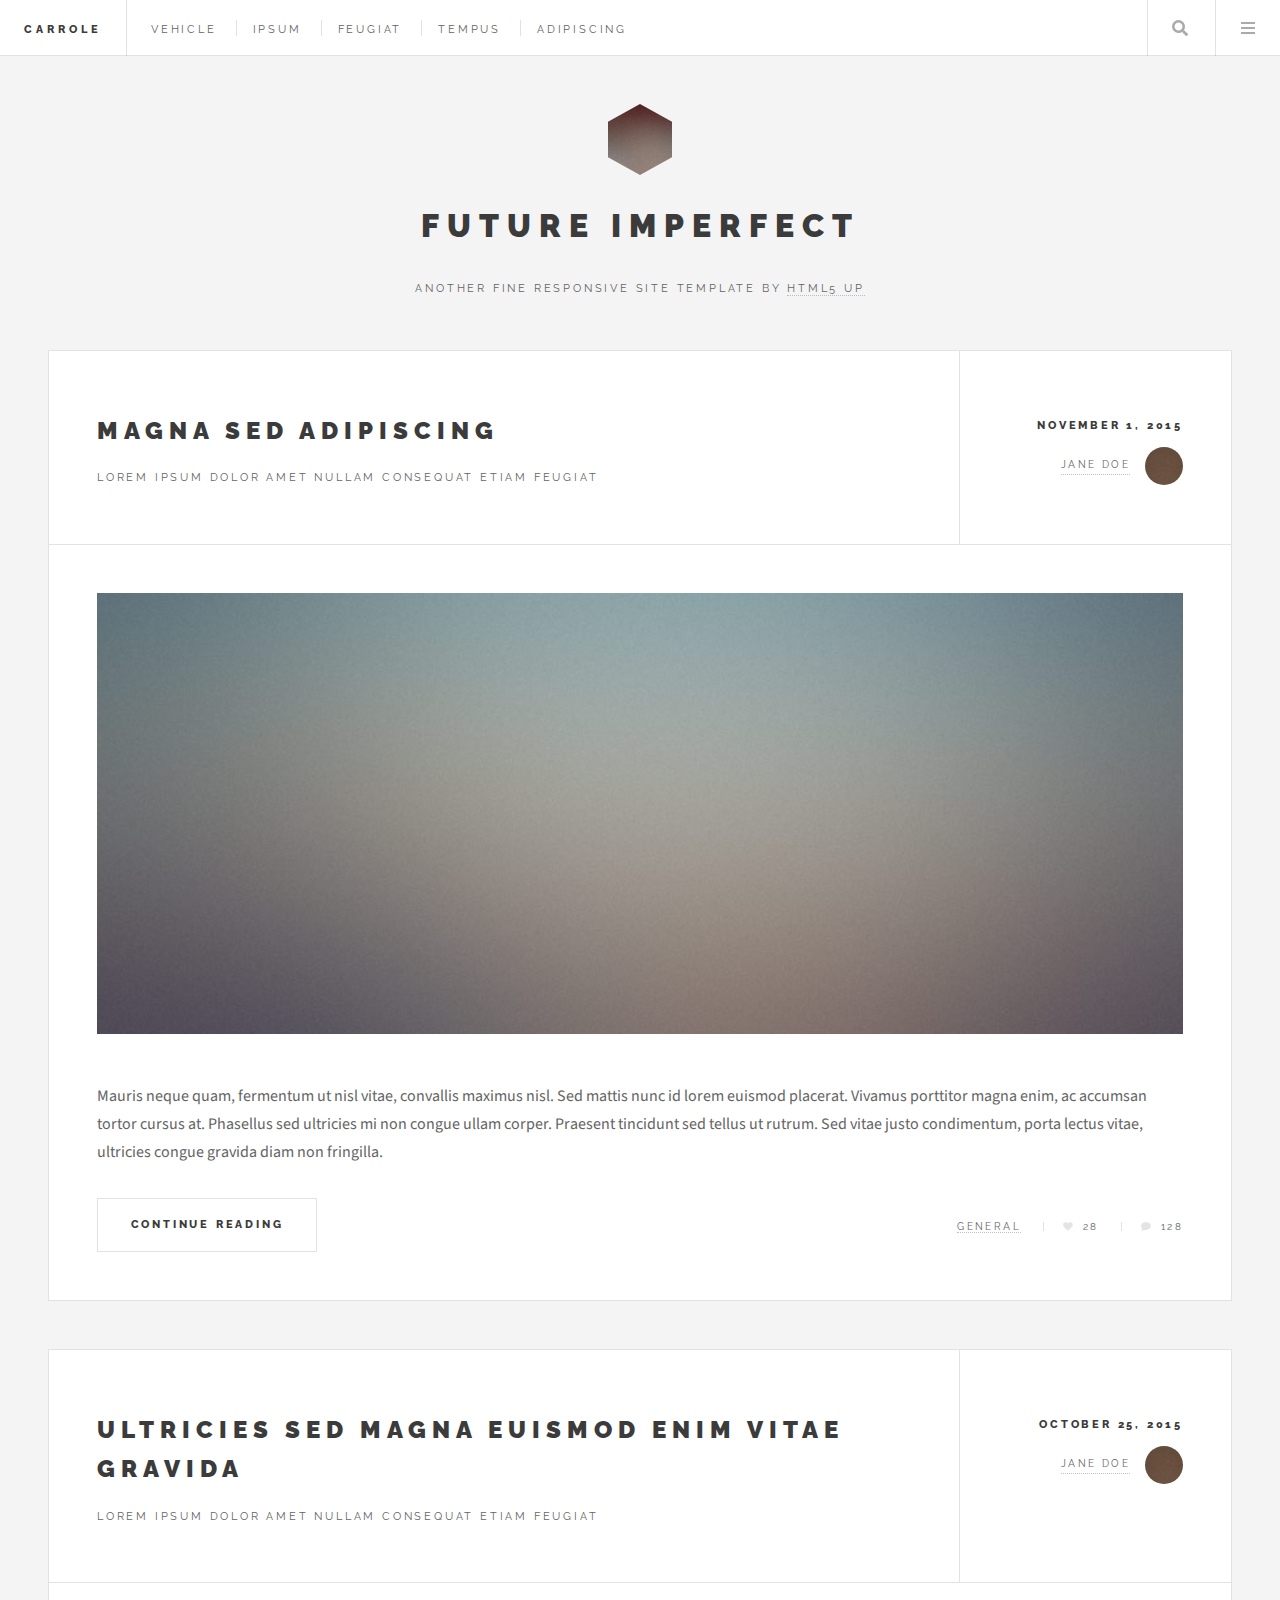
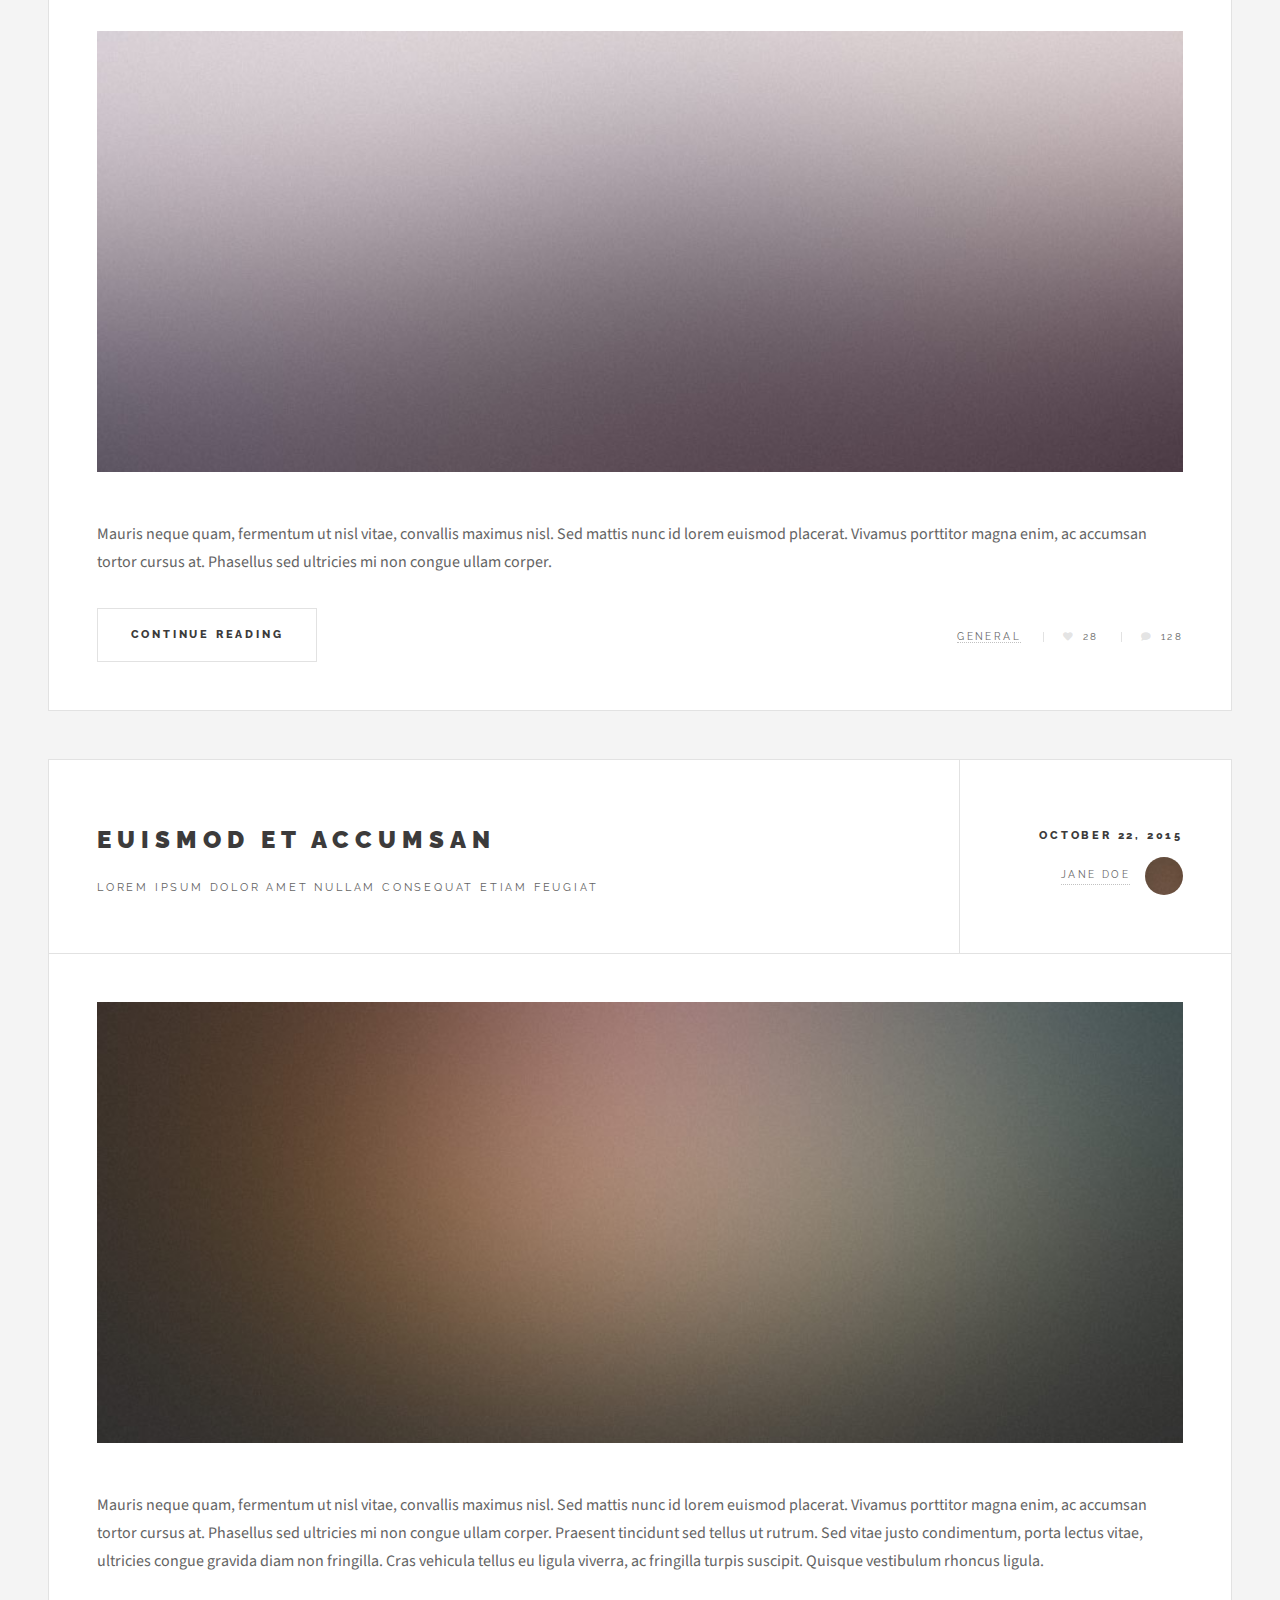
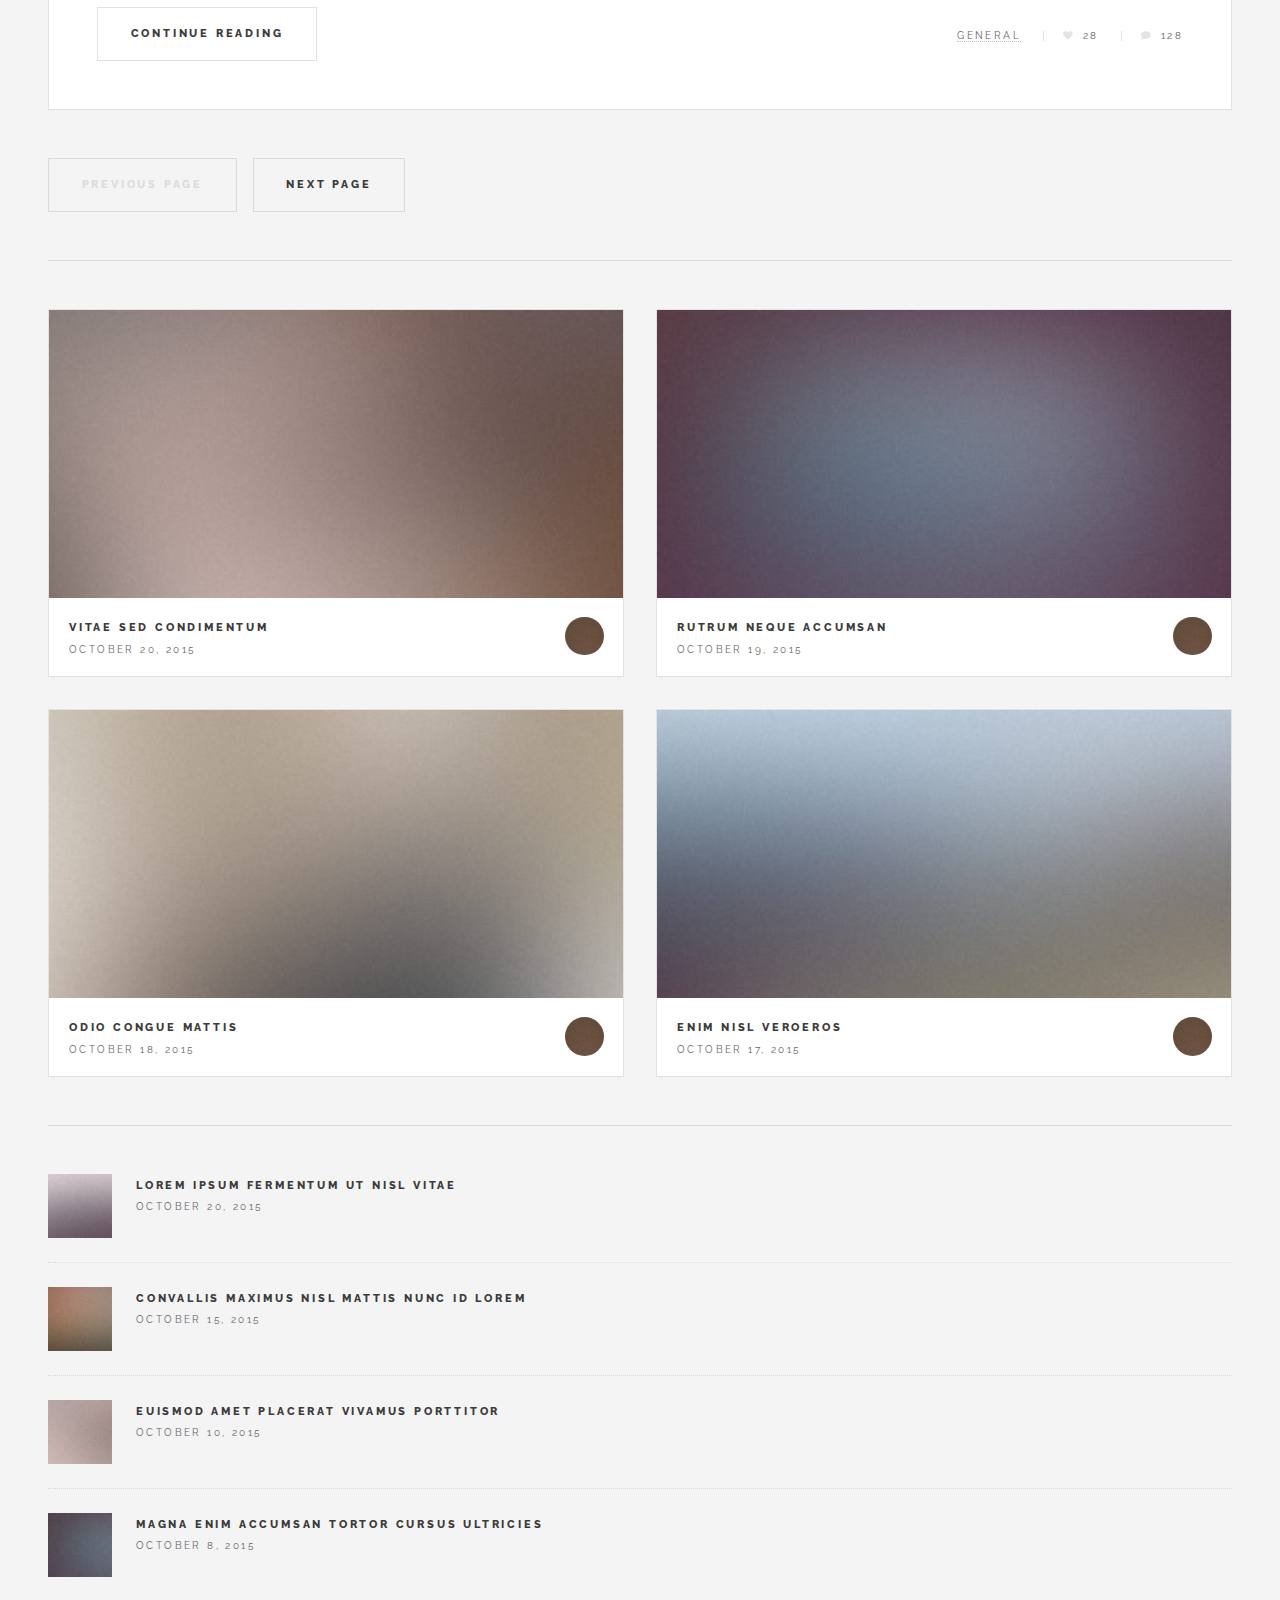
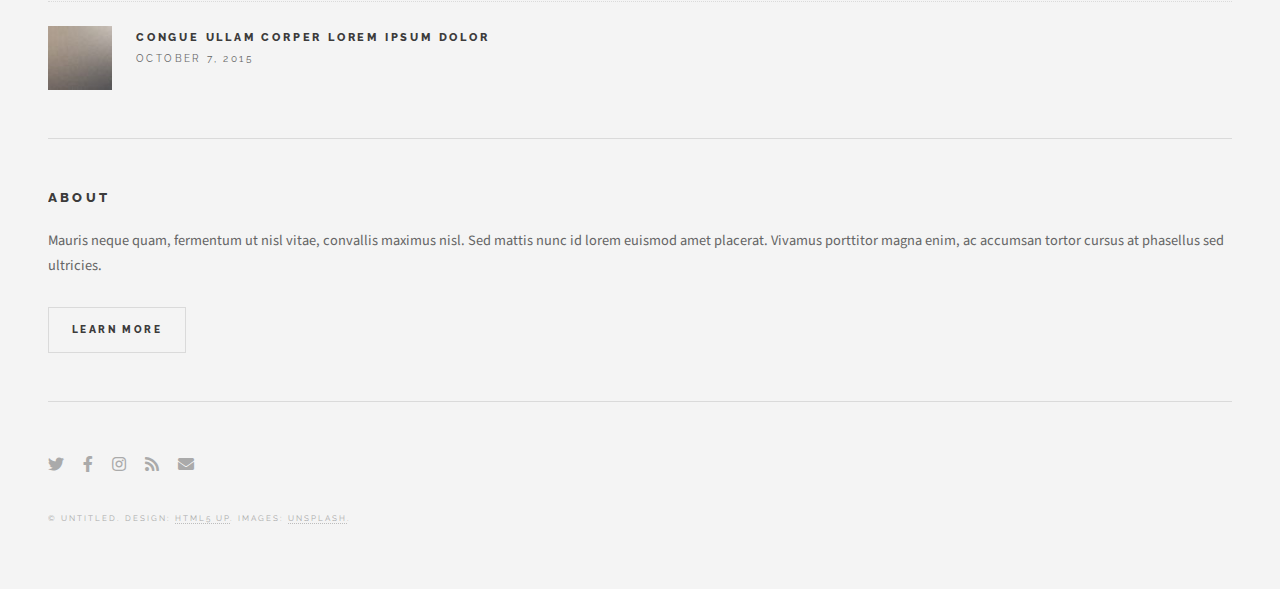
==== commit b5a1a244: "init" ====
--- a/html5up-future-imperfect/index.html
+++ b/html5up-future-imperfect/index.html
@@ -5,176 +5,190 @@
 	Free for personal and commercial use under the CCA 3.0 license (html5up.net/license)
 -->
 <html>
-	<head>
-		<title>Future Imperfect by HTML5 UP</title>
-		<meta charset="utf-8" />
-		<meta name="viewport" content="width=device-width, initial-scale=1, user-scalable=no" />
-		<link rel="stylesheet" href="assets/css/main.css" />
-	</head>
-	<body class="is-preload">
-
-		<!-- Wrapper -->
-			<div id="wrapper">
-
-				<!-- Header -->
-					<header id="header">
-						<h1><a href="index.html">Future Imperfect</a></h1>
-						<nav class="links">
-							<ul>
-								<li><a href="#">Lorem</a></li>
-								<li><a href="#">Ipsum</a></li>
-								<li><a href="#">Feugiat</a></li>
-								<li><a href="#">Tempus</a></li>
-								<li><a href="#">Adipiscing</a></li>
-							</ul>
-						</nav>
-						<nav class="main">
-							<ul>
-								<li class="search">
-									<a class="fa-search" href="#search">Search</a>
-									<form id="search" method="get" action="#">
-										<input type="text" name="query" placeholder="Search" />
-									</form>
-								</li>
-								<li class="menu">
-									<a class="fa-bars" href="#menu">Menu</a>
-								</li>
-							</ul>
-						</nav>
-					</header>
-
-				<!-- Menu -->
-					<section id="menu">
-
-						<!-- Search -->
-							<section>
-								<form class="search" method="get" action="#">
-									<input type="text" name="query" placeholder="Search" />
-								</form>
-							</section>
-
-						<!-- Links -->
-							<section>
-								<ul class="links">
-									<li>
-										<a href="#">
-											<h3>Lorem ipsum</h3>
-											<p>Feugiat tempus veroeros dolor</p>
-										</a>
-									</li>
-									<li>
-										<a href="#">
-											<h3>Dolor sit amet</h3>
-											<p>Sed vitae justo condimentum</p>
-										</a>
-									</li>
-									<li>
-										<a href="#">
-											<h3>Feugiat veroeros</h3>
-											<p>Phasellus sed ultricies mi congue</p>
-										</a>
-									</li>
-									<li>
-										<a href="#">
-											<h3>Etiam sed consequat</h3>
-											<p>Porta lectus amet ultricies</p>
-										</a>
-									</li>
-								</ul>
-							</section>
-
-						<!-- Actions -->
-							<section>
-								<ul class="actions stacked">
-									<li><a href="#" class="button large fit">Log In</a></li>
-								</ul>
-							</section>
-
-					</section>
-
-				<!-- Main -->
-					<div id="main">
-
-						<!-- Post -->
-							<article class="post">
-								<header>
-									<div class="title">
-										<h2><a href="single.html">Magna sed adipiscing</a></h2>
-										<p>Lorem ipsum dolor amet nullam consequat etiam feugiat</p>
-									</div>
-									<div class="meta">
-										<time class="published" datetime="2015-11-01">November 1, 2015</time>
-										<a href="#" class="author"><span class="name">Jane Doe</span><img src="images/avatar.jpg" alt="" /></a>
-									</div>
-								</header>
-								<a href="single.html" class="image featured"><img src="images/pic01.jpg" alt="" /></a>
-								<p>Mauris neque quam, fermentum ut nisl vitae, convallis maximus nisl. Sed mattis nunc id lorem euismod placerat. Vivamus porttitor magna enim, ac accumsan tortor cursus at. Phasellus sed ultricies mi non congue ullam corper. Praesent tincidunt sed tellus ut rutrum. Sed vitae justo condimentum, porta lectus vitae, ultricies congue gravida diam non fringilla.</p>
-								<footer>
-									<ul class="actions">
-										<li><a href="single.html" class="button large">Continue Reading</a></li>
-									</ul>
-									<ul class="stats">
-										<li><a href="#">General</a></li>
-										<li><a href="#" class="icon solid fa-heart">28</a></li>
-										<li><a href="#" class="icon solid fa-comment">128</a></li>
-									</ul>
-								</footer>
-							</article>
-
-						<!-- Post -->
-							<article class="post">
-								<header>
-									<div class="title">
-										<h2><a href="single.html">Ultricies sed magna euismod enim vitae gravida</a></h2>
-										<p>Lorem ipsum dolor amet nullam consequat etiam feugiat</p>
-									</div>
-									<div class="meta">
-										<time class="published" datetime="2015-10-25">October 25, 2015</time>
-										<a href="#" class="author"><span class="name">Jane Doe</span><img src="images/avatar.jpg" alt="" /></a>
-									</div>
-								</header>
-								<a href="single.html" class="image featured"><img src="images/pic02.jpg" alt="" /></a>
-								<p>Mauris neque quam, fermentum ut nisl vitae, convallis maximus nisl. Sed mattis nunc id lorem euismod placerat. Vivamus porttitor magna enim, ac accumsan tortor cursus at. Phasellus sed ultricies mi non congue ullam corper.</p>
-								<footer>
-									<ul class="actions">
-										<li><a href="single.html" class="button large">Continue Reading</a></li>
-									</ul>
-									<ul class="stats">
-										<li><a href="#">General</a></li>
-										<li><a href="#" class="icon solid fa-heart">28</a></li>
-										<li><a href="#" class="icon solid fa-comment">128</a></li>
-									</ul>
-								</footer>
-							</article>
-
-						<!-- Post -->
-							<article class="post">
-								<header>
-									<div class="title">
-										<h2><a href="single.html">Euismod et accumsan</a></h2>
-										<p>Lorem ipsum dolor amet nullam consequat etiam feugiat</p>
-									</div>
-									<div class="meta">
-										<time class="published" datetime="2015-10-22">October 22, 2015</time>
-										<a href="#" class="author"><span class="name">Jane Doe</span><img src="images/avatar.jpg" alt="" /></a>
-									</div>
-								</header>
-								<a href="single.html" class="image featured"><img src="images/pic03.jpg" alt="" /></a>
-								<p>Mauris neque quam, fermentum ut nisl vitae, convallis maximus nisl. Sed mattis nunc id lorem euismod placerat. Vivamus porttitor magna enim, ac accumsan tortor cursus at. Phasellus sed ultricies mi non congue ullam corper. Praesent tincidunt sed tellus ut rutrum. Sed vitae justo condimentum, porta lectus vitae, ultricies congue gravida diam non fringilla. Cras vehicula tellus eu ligula viverra, ac fringilla turpis suscipit. Quisque vestibulum rhoncus ligula.</p>
-								<footer>
-									<ul class="actions">
-										<li><a href="single.html" class="button large">Continue Reading</a></li>
-									</ul>
-									<ul class="stats">
-										<li><a href="#">General</a></li>
-										<li><a href="#" class="icon solid fa-heart">28</a></li>
-										<li><a href="#" class="icon solid fa-comment">128</a></li>
-									</ul>
-								</footer>
-							</article>
-
-						<!-- Post -->
-						<!--
+
+<head>
+	<title>Future Imperfect by HTML5 UP</title>
+	<meta charset="utf-8" />
+	<meta name="viewport" content="width=device-width, initial-scale=1, user-scalable=no" />
+	<link rel="stylesheet" href="assets/css/main.css" />
+</head>
+
+<body class="is-preload">
+
+	<!-- Wrapper -->
+	<div id="wrapper">
+
+		<!-- Header -->
+		<header id="header">
+			<h1><a href="index.html">CarRole</a></h1>
+			<nav class="links">
+				<ul>
+					<li><a href="vehicle.html">Vehicle</a></li>
+					<li><a href="#">Ipsum</a></li>
+					<li><a href="#">Feugiat</a></li>
+					<li><a href="#">Tempus</a></li>
+					<li><a href="#">Adipiscing</a></li>
+				</ul>
+			</nav>
+			<nav class="main">
+				<ul>
+					<li class="search">
+						<a class="fa-search" href="#search">Search</a>
+						<form id="search" method="get" action="#">
+							<input type="text" name="query" placeholder="Search" />
+						</form>
+					</li>
+					<li class="menu">
+						<a class="fa-bars" href="#menu">Menu</a>
+					</li>
+				</ul>
+			</nav>
+		</header>
+
+		<!-- Menu -->
+		<section id="menu">
+
+			<!-- Search -->
+			<section>
+				<form class="search" method="get" action="#">
+					<input type="text" name="query" placeholder="Search" />
+				</form>
+			</section>
+
+			<!-- Links -->
+			<section>
+				<ul class="links">
+					<li>
+						<a href="#">
+							<h3>Lorem ipsum</h3>
+							<p>Feugiat tempus veroeros dolor</p>
+						</a>
+					</li>
+					<li>
+						<a href="#">
+							<h3>Dolor sit amet</h3>
+							<p>Sed vitae justo condimentum</p>
+						</a>
+					</li>
+					<li>
+						<a href="#">
+							<h3>Feugiat veroeros</h3>
+							<p>Phasellus sed ultricies mi congue</p>
+						</a>
+					</li>
+					<li>
+						<a href="#">
+							<h3>Etiam sed consequat</h3>
+							<p>Porta lectus amet ultricies</p>
+						</a>
+					</li>
+				</ul>
+			</section>
+
+			<!-- Actions -->
+			<section>
+				<ul class="actions stacked">
+					<li><a href="#" class="button large fit">Log In</a></li>
+				</ul>
+			</section>
+
+		</section>
+
+		<!-- Main -->
+		<div id="main">
+
+			<!-- Post -->
+			<article class="post">
+				<header>
+					<div class="title">
+						<h2><a href="single.html">Magna sed adipiscing</a></h2>
+						<p>Lorem ipsum dolor amet nullam consequat etiam feugiat</p>
+					</div>
+					<div class="meta">
+						<time class="published" datetime="2015-11-01">November 1, 2015</time>
+						<a href="#" class="author"><span class="name">Jane Doe</span><img src="images/avatar.jpg"
+								alt="" /></a>
+					</div>
+				</header>
+				<a href="single.html" class="image featured"><img src="images/pic01.jpg" alt="" /></a>
+				<p>Mauris neque quam, fermentum ut nisl vitae, convallis maximus nisl. Sed mattis nunc id lorem euismod
+					placerat. Vivamus porttitor magna enim, ac accumsan tortor cursus at. Phasellus sed ultricies mi non
+					congue ullam corper. Praesent tincidunt sed tellus ut rutrum. Sed vitae justo condimentum, porta
+					lectus vitae, ultricies congue gravida diam non fringilla.</p>
+				<footer>
+					<ul class="actions">
+						<li><a href="single.html" class="button large">Continue Reading</a></li>
+					</ul>
+					<ul class="stats">
+						<li><a href="#">General</a></li>
+						<li><a href="#" class="icon solid fa-heart">28</a></li>
+						<li><a href="#" class="icon solid fa-comment">128</a></li>
+					</ul>
+				</footer>
+			</article>
+
+			<!-- Post -->
+			<article class="post">
+				<header>
+					<div class="title">
+						<h2><a href="single.html">Ultricies sed magna euismod enim vitae gravida</a></h2>
+						<p>Lorem ipsum dolor amet nullam consequat etiam feugiat</p>
+					</div>
+					<div class="meta">
+						<time class="published" datetime="2015-10-25">October 25, 2015</time>
+						<a href="#" class="author"><span class="name">Jane Doe</span><img src="images/avatar.jpg"
+								alt="" /></a>
+					</div>
+				</header>
+				<a href="single.html" class="image featured"><img src="images/pic02.jpg" alt="" /></a>
+				<p>Mauris neque quam, fermentum ut nisl vitae, convallis maximus nisl. Sed mattis nunc id lorem euismod
+					placerat. Vivamus porttitor magna enim, ac accumsan tortor cursus at. Phasellus sed ultricies mi non
+					congue ullam corper.</p>
+				<footer>
+					<ul class="actions">
+						<li><a href="single.html" class="button large">Continue Reading</a></li>
+					</ul>
+					<ul class="stats">
+						<li><a href="#">General</a></li>
+						<li><a href="#" class="icon solid fa-heart">28</a></li>
+						<li><a href="#" class="icon solid fa-comment">128</a></li>
+					</ul>
+				</footer>
+			</article>
+
+			<!-- Post -->
+			<article class="post">
+				<header>
+					<div class="title">
+						<h2><a href="single.html">Euismod et accumsan</a></h2>
+						<p>Lorem ipsum dolor amet nullam consequat etiam feugiat</p>
+					</div>
+					<div class="meta">
+						<time class="published" datetime="2015-10-22">October 22, 2015</time>
+						<a href="#" class="author"><span class="name">Jane Doe</span><img src="images/avatar.jpg"
+								alt="" /></a>
+					</div>
+				</header>
+				<a href="single.html" class="image featured"><img src="images/pic03.jpg" alt="" /></a>
+				<p>Mauris neque quam, fermentum ut nisl vitae, convallis maximus nisl. Sed mattis nunc id lorem euismod
+					placerat. Vivamus porttitor magna enim, ac accumsan tortor cursus at. Phasellus sed ultricies mi non
+					congue ullam corper. Praesent tincidunt sed tellus ut rutrum. Sed vitae justo condimentum, porta
+					lectus vitae, ultricies congue gravida diam non fringilla. Cras vehicula tellus eu ligula viverra,
+					ac fringilla turpis suscipit. Quisque vestibulum rhoncus ligula.</p>
+				<footer>
+					<ul class="actions">
+						<li><a href="single.html" class="button large">Continue Reading</a></li>
+					</ul>
+					<ul class="stats">
+						<li><a href="#">General</a></li>
+						<li><a href="#" class="icon solid fa-heart">28</a></li>
+						<li><a href="#" class="icon solid fa-comment">128</a></li>
+					</ul>
+				</footer>
+			</article>
+
+			<!-- Post -->
+			<!--
 							<article class="post">
 								<header>
 									<div class="title">
@@ -486,155 +500,159 @@
 							</article>
 						-->
 
-						<!-- Pagination -->
-							<ul class="actions pagination">
-								<li><a href="" class="disabled button large previous">Previous Page</a></li>
-								<li><a href="#" class="button large next">Next Page</a></li>
-							</ul>
-
-					</div>
-
-				<!-- Sidebar -->
-					<section id="sidebar">
-
-						<!-- Intro -->
-							<section id="intro">
-								<a href="#" class="logo"><img src="images/logo.jpg" alt="" /></a>
-								<header>
-									<h2>Future Imperfect</h2>
-									<p>Another fine responsive site template by <a href="http://html5up.net">HTML5 UP</a></p>
-								</header>
-							</section>
-
-						<!-- Mini Posts -->
-							<section>
-								<div class="mini-posts">
-
-									<!-- Mini Post -->
-										<article class="mini-post">
-											<header>
-												<h3><a href="single.html">Vitae sed condimentum</a></h3>
-												<time class="published" datetime="2015-10-20">October 20, 2015</time>
-												<a href="#" class="author"><img src="images/avatar.jpg" alt="" /></a>
-											</header>
-											<a href="single.html" class="image"><img src="images/pic04.jpg" alt="" /></a>
-										</article>
-
-									<!-- Mini Post -->
-										<article class="mini-post">
-											<header>
-												<h3><a href="single.html">Rutrum neque accumsan</a></h3>
-												<time class="published" datetime="2015-10-19">October 19, 2015</time>
-												<a href="#" class="author"><img src="images/avatar.jpg" alt="" /></a>
-											</header>
-											<a href="single.html" class="image"><img src="images/pic05.jpg" alt="" /></a>
-										</article>
-
-									<!-- Mini Post -->
-										<article class="mini-post">
-											<header>
-												<h3><a href="single.html">Odio congue mattis</a></h3>
-												<time class="published" datetime="2015-10-18">October 18, 2015</time>
-												<a href="#" class="author"><img src="images/avatar.jpg" alt="" /></a>
-											</header>
-											<a href="single.html" class="image"><img src="images/pic06.jpg" alt="" /></a>
-										</article>
-
-									<!-- Mini Post -->
-										<article class="mini-post">
-											<header>
-												<h3><a href="single.html">Enim nisl veroeros</a></h3>
-												<time class="published" datetime="2015-10-17">October 17, 2015</time>
-												<a href="#" class="author"><img src="images/avatar.jpg" alt="" /></a>
-											</header>
-											<a href="single.html" class="image"><img src="images/pic07.jpg" alt="" /></a>
-										</article>
-
-								</div>
-							</section>
-
-						<!-- Posts List -->
-							<section>
-								<ul class="posts">
-									<li>
-										<article>
-											<header>
-												<h3><a href="single.html">Lorem ipsum fermentum ut nisl vitae</a></h3>
-												<time class="published" datetime="2015-10-20">October 20, 2015</time>
-											</header>
-											<a href="single.html" class="image"><img src="images/pic08.jpg" alt="" /></a>
-										</article>
-									</li>
-									<li>
-										<article>
-											<header>
-												<h3><a href="single.html">Convallis maximus nisl mattis nunc id lorem</a></h3>
-												<time class="published" datetime="2015-10-15">October 15, 2015</time>
-											</header>
-											<a href="single.html" class="image"><img src="images/pic09.jpg" alt="" /></a>
-										</article>
-									</li>
-									<li>
-										<article>
-											<header>
-												<h3><a href="single.html">Euismod amet placerat vivamus porttitor</a></h3>
-												<time class="published" datetime="2015-10-10">October 10, 2015</time>
-											</header>
-											<a href="single.html" class="image"><img src="images/pic10.jpg" alt="" /></a>
-										</article>
-									</li>
-									<li>
-										<article>
-											<header>
-												<h3><a href="single.html">Magna enim accumsan tortor cursus ultricies</a></h3>
-												<time class="published" datetime="2015-10-08">October 8, 2015</time>
-											</header>
-											<a href="single.html" class="image"><img src="images/pic11.jpg" alt="" /></a>
-										</article>
-									</li>
-									<li>
-										<article>
-											<header>
-												<h3><a href="single.html">Congue ullam corper lorem ipsum dolor</a></h3>
-												<time class="published" datetime="2015-10-06">October 7, 2015</time>
-											</header>
-											<a href="single.html" class="image"><img src="images/pic12.jpg" alt="" /></a>
-										</article>
-									</li>
-								</ul>
-							</section>
-
-						<!-- About -->
-							<section class="blurb">
-								<h2>About</h2>
-								<p>Mauris neque quam, fermentum ut nisl vitae, convallis maximus nisl. Sed mattis nunc id lorem euismod amet placerat. Vivamus porttitor magna enim, ac accumsan tortor cursus at phasellus sed ultricies.</p>
-								<ul class="actions">
-									<li><a href="#" class="button">Learn More</a></li>
-								</ul>
-							</section>
-
-						<!-- Footer -->
-							<section id="footer">
-								<ul class="icons">
-									<li><a href="#" class="icon brands fa-twitter"><span class="label">Twitter</span></a></li>
-									<li><a href="#" class="icon brands fa-facebook-f"><span class="label">Facebook</span></a></li>
-									<li><a href="#" class="icon brands fa-instagram"><span class="label">Instagram</span></a></li>
-									<li><a href="#" class="icon solid fa-rss"><span class="label">RSS</span></a></li>
-									<li><a href="#" class="icon solid fa-envelope"><span class="label">Email</span></a></li>
-								</ul>
-								<p class="copyright">&copy; Untitled. Design: <a href="http://html5up.net">HTML5 UP</a>. Images: <a href="http://unsplash.com">Unsplash</a>.</p>
-							</section>
-
-					</section>
-
-			</div>
-
-		<!-- Scripts -->
-			<script src="assets/js/jquery.min.js"></script>
-			<script src="assets/js/browser.min.js"></script>
-			<script src="assets/js/breakpoints.min.js"></script>
-			<script src="assets/js/util.js"></script>
-			<script src="assets/js/main.js"></script>
-
-	</body>
+			<!-- Pagination -->
+			<ul class="actions pagination">
+				<li><a href="" class="disabled button large previous">Previous Page</a></li>
+				<li><a href="#" class="button large next">Next Page</a></li>
+			</ul>
+
+		</div>
+
+		<!-- Sidebar -->
+		<section id="sidebar">
+
+			<!-- Intro -->
+			<section id="intro">
+				<a href="#" class="logo"><img src="images/logo.jpg" alt="" /></a>
+				<header>
+					<h2>Future Imperfect</h2>
+					<p>Another fine responsive site template by <a href="http://html5up.net">HTML5 UP</a></p>
+				</header>
+			</section>
+
+			<!-- Mini Posts -->
+			<section>
+				<div class="mini-posts">
+
+					<!-- Mini Post -->
+					<article class="mini-post">
+						<header>
+							<h3><a href="single.html">Vitae sed condimentum</a></h3>
+							<time class="published" datetime="2015-10-20">October 20, 2015</time>
+							<a href="#" class="author"><img src="images/avatar.jpg" alt="" /></a>
+						</header>
+						<a href="single.html" class="image"><img src="images/pic04.jpg" alt="" /></a>
+					</article>
+
+					<!-- Mini Post -->
+					<article class="mini-post">
+						<header>
+							<h3><a href="single.html">Rutrum neque accumsan</a></h3>
+							<time class="published" datetime="2015-10-19">October 19, 2015</time>
+							<a href="#" class="author"><img src="images/avatar.jpg" alt="" /></a>
+						</header>
+						<a href="single.html" class="image"><img src="images/pic05.jpg" alt="" /></a>
+					</article>
+
+					<!-- Mini Post -->
+					<article class="mini-post">
+						<header>
+							<h3><a href="single.html">Odio congue mattis</a></h3>
+							<time class="published" datetime="2015-10-18">October 18, 2015</time>
+							<a href="#" class="author"><img src="images/avatar.jpg" alt="" /></a>
+						</header>
+						<a href="single.html" class="image"><img src="images/pic06.jpg" alt="" /></a>
+					</article>
+
+					<!-- Mini Post -->
+					<article class="mini-post">
+						<header>
+							<h3><a href="single.html">Enim nisl veroeros</a></h3>
+							<time class="published" datetime="2015-10-17">October 17, 2015</time>
+							<a href="#" class="author"><img src="images/avatar.jpg" alt="" /></a>
+						</header>
+						<a href="single.html" class="image"><img src="images/pic07.jpg" alt="" /></a>
+					</article>
+
+				</div>
+			</section>
+
+			<!-- Posts List -->
+			<section>
+				<ul class="posts">
+					<li>
+						<article>
+							<header>
+								<h3><a href="single.html">Lorem ipsum fermentum ut nisl vitae</a></h3>
+								<time class="published" datetime="2015-10-20">October 20, 2015</time>
+							</header>
+							<a href="single.html" class="image"><img src="images/pic08.jpg" alt="" /></a>
+						</article>
+					</li>
+					<li>
+						<article>
+							<header>
+								<h3><a href="single.html">Convallis maximus nisl mattis nunc id lorem</a></h3>
+								<time class="published" datetime="2015-10-15">October 15, 2015</time>
+							</header>
+							<a href="single.html" class="image"><img src="images/pic09.jpg" alt="" /></a>
+						</article>
+					</li>
+					<li>
+						<article>
+							<header>
+								<h3><a href="single.html">Euismod amet placerat vivamus porttitor</a></h3>
+								<time class="published" datetime="2015-10-10">October 10, 2015</time>
+							</header>
+							<a href="single.html" class="image"><img src="images/pic10.jpg" alt="" /></a>
+						</article>
+					</li>
+					<li>
+						<article>
+							<header>
+								<h3><a href="single.html">Magna enim accumsan tortor cursus ultricies</a></h3>
+								<time class="published" datetime="2015-10-08">October 8, 2015</time>
+							</header>
+							<a href="single.html" class="image"><img src="images/pic11.jpg" alt="" /></a>
+						</article>
+					</li>
+					<li>
+						<article>
+							<header>
+								<h3><a href="single.html">Congue ullam corper lorem ipsum dolor</a></h3>
+								<time class="published" datetime="2015-10-06">October 7, 2015</time>
+							</header>
+							<a href="single.html" class="image"><img src="images/pic12.jpg" alt="" /></a>
+						</article>
+					</li>
+				</ul>
+			</section>
+
+			<!-- About -->
+			<section class="blurb">
+				<h2>About</h2>
+				<p>Mauris neque quam, fermentum ut nisl vitae, convallis maximus nisl. Sed mattis nunc id lorem euismod
+					amet placerat. Vivamus porttitor magna enim, ac accumsan tortor cursus at phasellus sed ultricies.
+				</p>
+				<ul class="actions">
+					<li><a href="#" class="button">Learn More</a></li>
+				</ul>
+			</section>
+
+			<!-- Footer -->
+			<section id="footer">
+				<ul class="icons">
+					<li><a href="#" class="icon brands fa-twitter"><span class="label">Twitter</span></a></li>
+					<li><a href="#" class="icon brands fa-facebook-f"><span class="label">Facebook</span></a></li>
+					<li><a href="#" class="icon brands fa-instagram"><span class="label">Instagram</span></a></li>
+					<li><a href="#" class="icon solid fa-rss"><span class="label">RSS</span></a></li>
+					<li><a href="#" class="icon solid fa-envelope"><span class="label">Email</span></a></li>
+				</ul>
+				<p class="copyright">&copy; Untitled. Design: <a href="http://html5up.net">HTML5 UP</a>. Images: <a
+						href="http://unsplash.com">Unsplash</a>.</p>
+			</section>
+
+		</section>
+
+	</div>
+
+	<!-- Scripts -->
+	<script src="assets/js/jquery.min.js"></script>
+	<script src="assets/js/browser.min.js"></script>
+	<script src="assets/js/breakpoints.min.js"></script>
+	<script src="assets/js/util.js"></script>
+	<script src="assets/js/main.js"></script>
+
+</body>
+
 </html>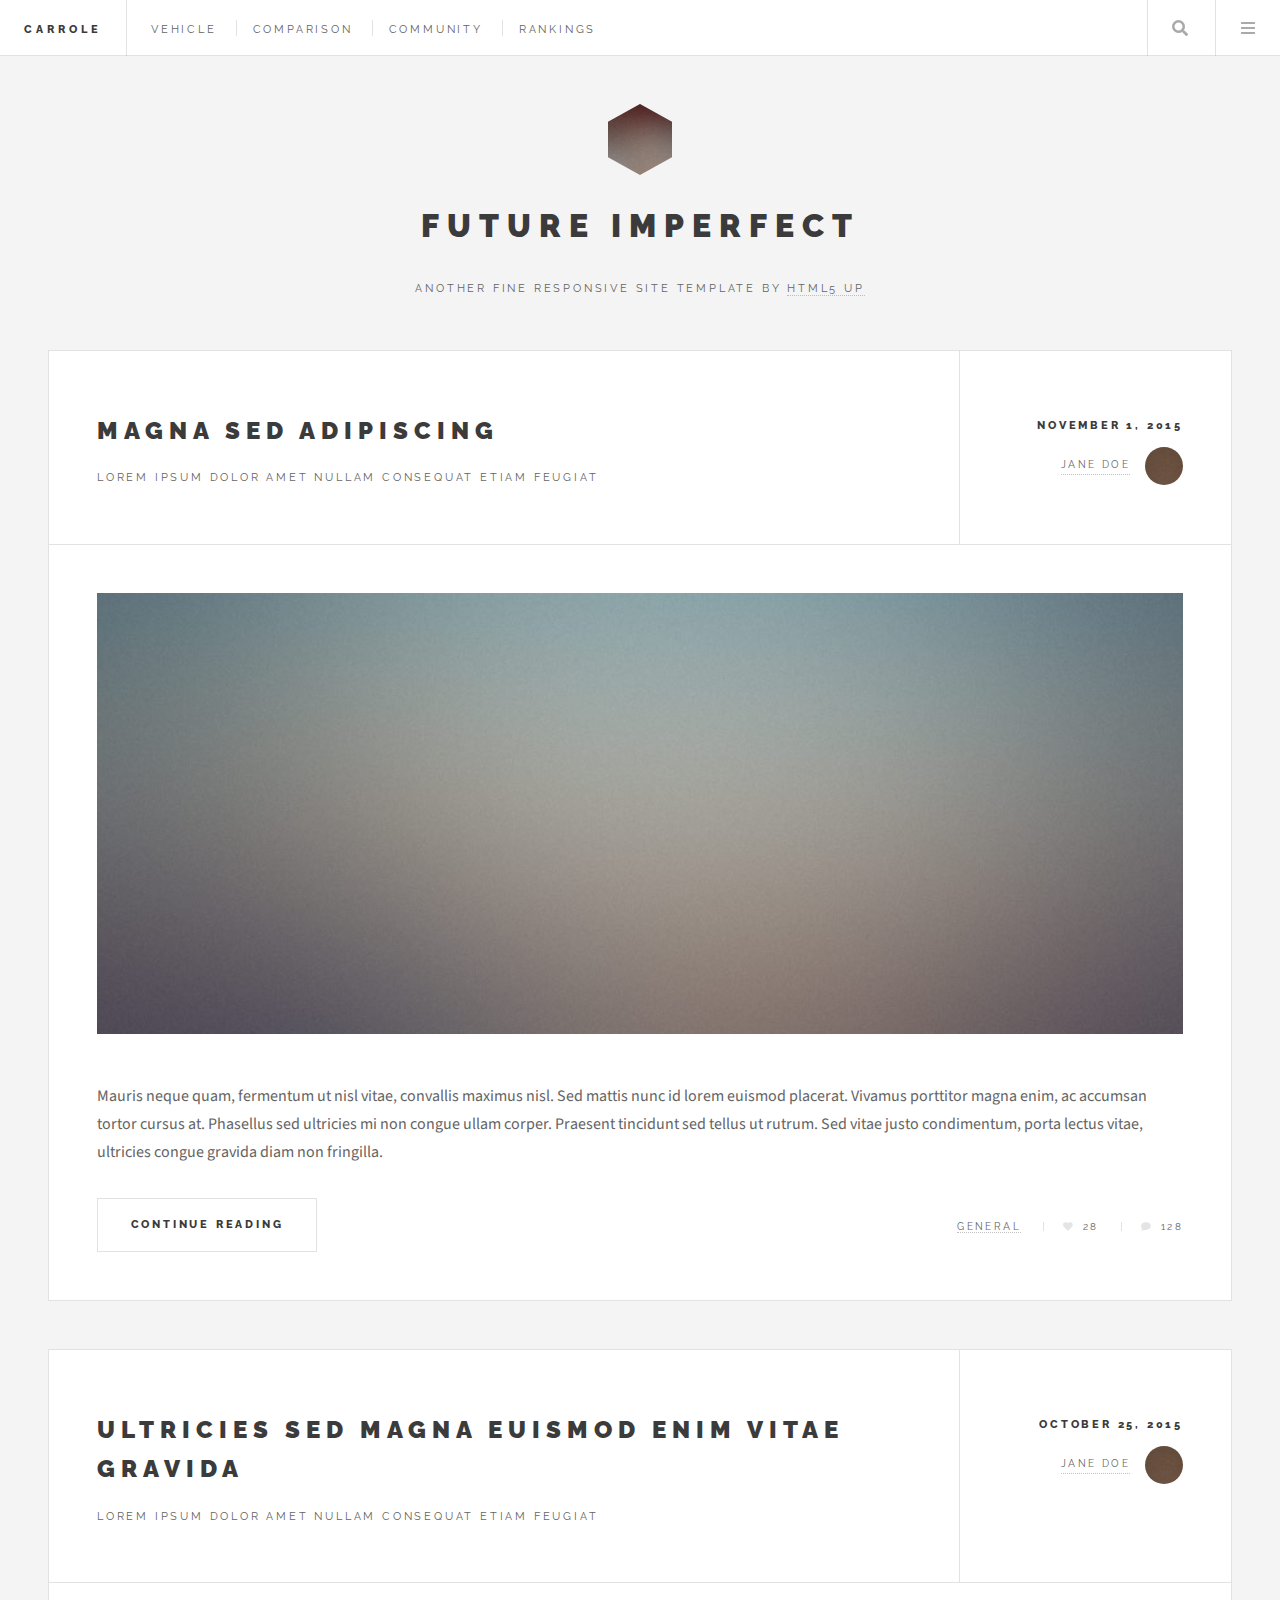
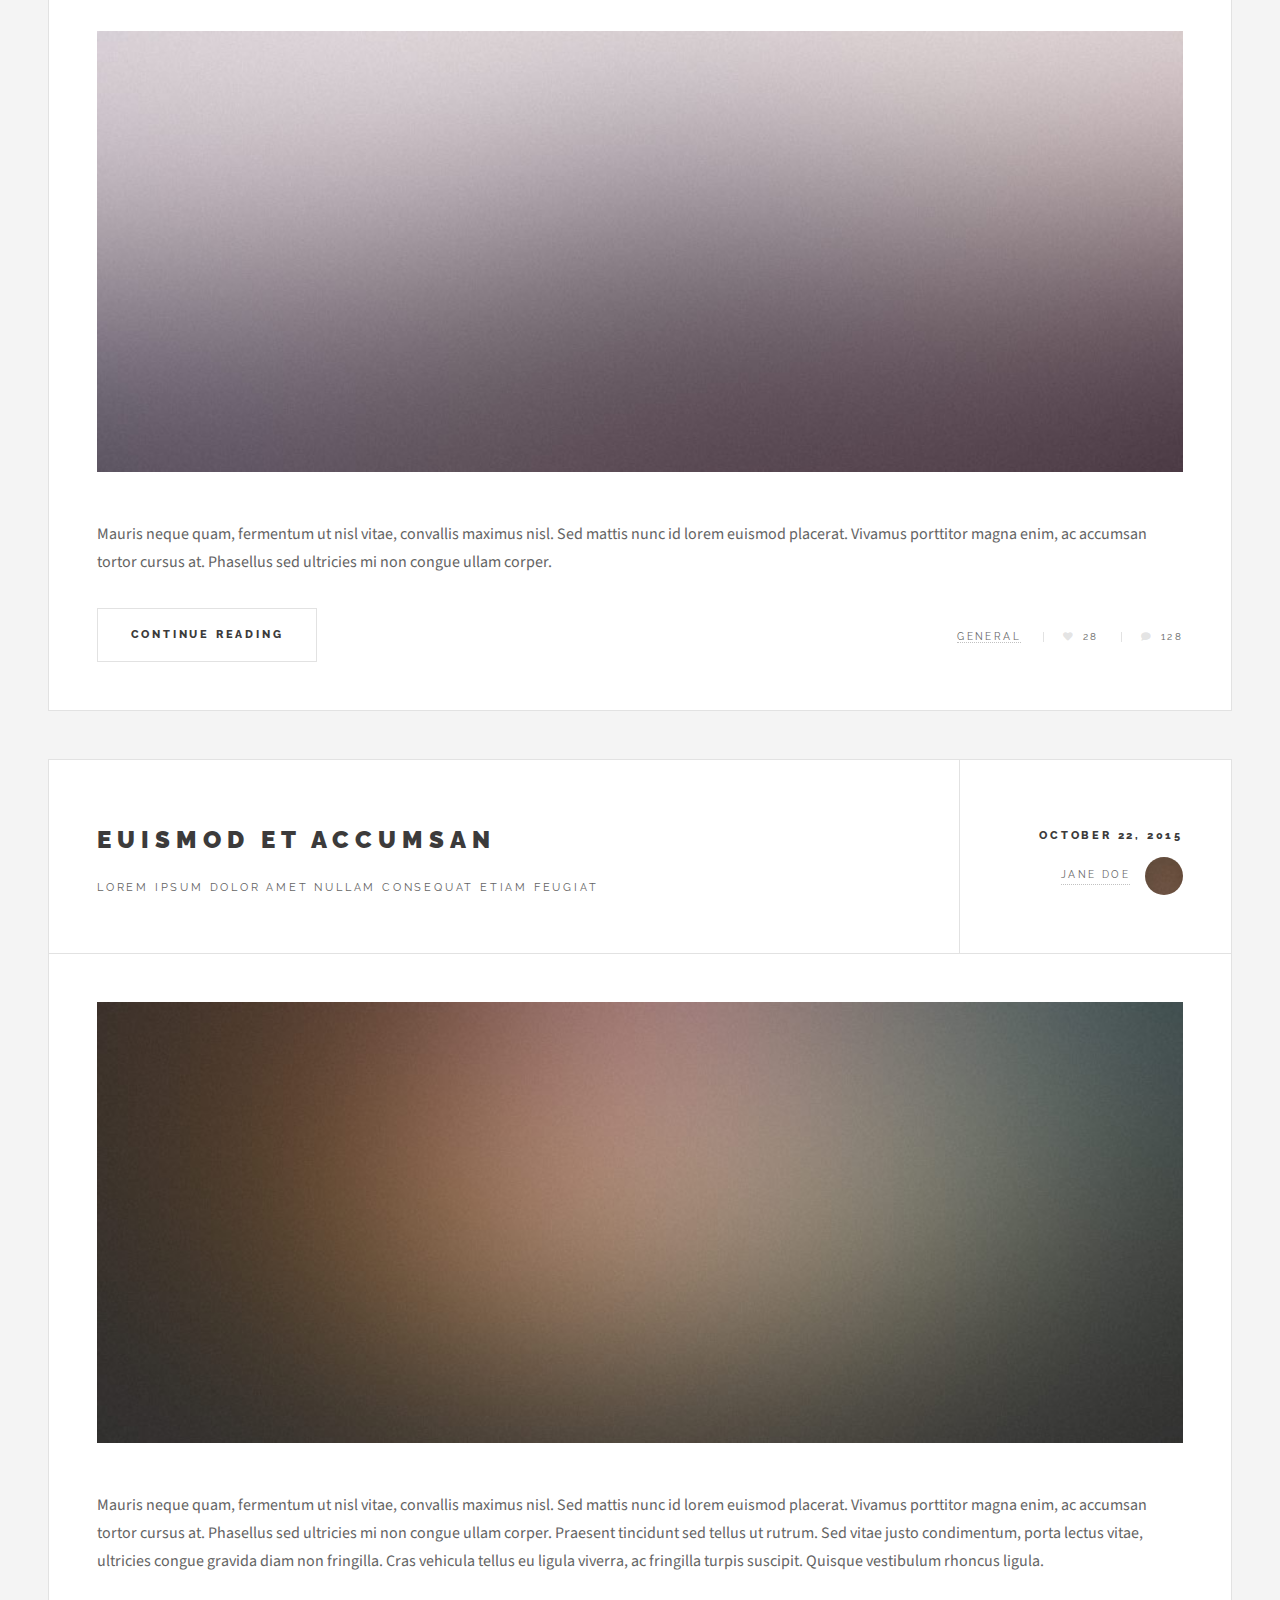
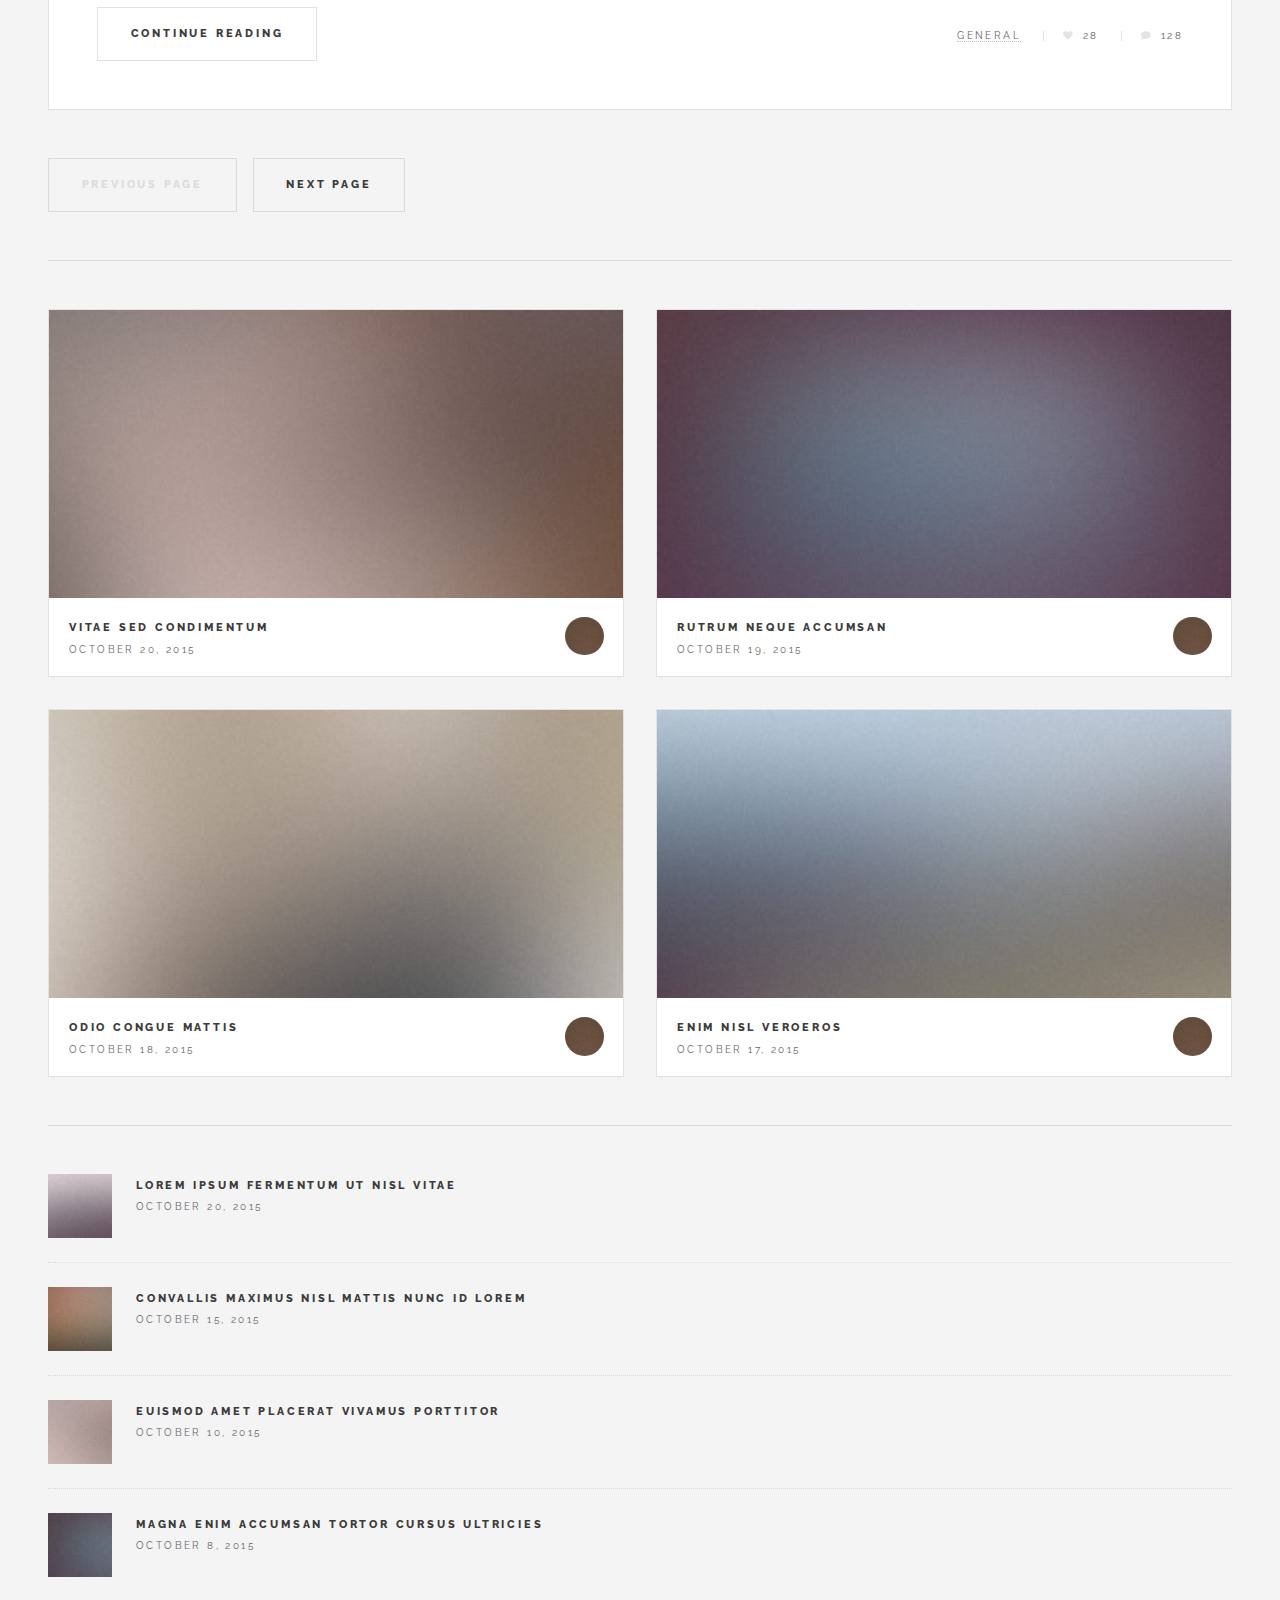
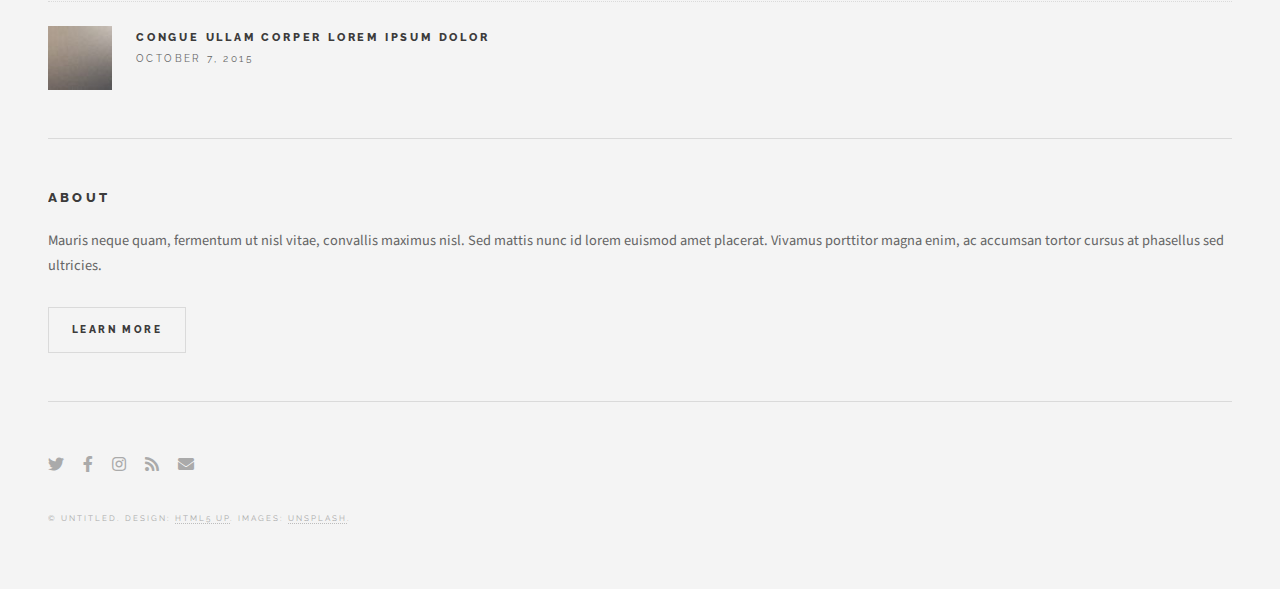
==== commit f499874a: "changed navbar" ====
--- a/html5up-future-imperfect/index.html
+++ b/html5up-future-imperfect/index.html
@@ -1,13 +1,9 @@
 <!DOCTYPE HTML>
-<!--
-	Future Imperfect by HTML5 UP
-	html5up.net | @ajlkn
-	Free for personal and commercial use under the CCA 3.0 license (html5up.net/license)
--->
+
 <html>
 
 <head>
-	<title>Future Imperfect by HTML5 UP</title>
+	<title>CarRole</title>
 	<meta charset="utf-8" />
 	<meta name="viewport" content="width=device-width, initial-scale=1, user-scalable=no" />
 	<link rel="stylesheet" href="assets/css/main.css" />
@@ -24,10 +20,9 @@
 			<nav class="links">
 				<ul>
 					<li><a href="vehicle.html">Vehicle</a></li>
-					<li><a href="#">Ipsum</a></li>
-					<li><a href="#">Feugiat</a></li>
-					<li><a href="#">Tempus</a></li>
-					<li><a href="#">Adipiscing</a></li>
+					<li><a href="comparison.html">Comparison</a></li>
+					<li><a href="community.html">Community</a></li>
+					<li><a href="rankings.html">Rankings</a></li>
 				</ul>
 			</nav>
 			<nav class="main">
--- a/html5up-future-imperfect/assets/css/main.css
+++ b/html5up-future-imperfect/assets/css/main.css
@@ -1,50 +1,136 @@
 @import url(fontawesome-all.min.css);
 @import url("https://fonts.googleapis.com/css?family=Source+Sans+Pro:400,700|Raleway:400,800,900");
 
-/*
-	Future Imperfect by HTML5 UP
-	html5up.net | @ajlkn
-	Free for personal and commercial use under the CCA 3.0 license (html5up.net/license)
+/*
+	Future Imperfect by HTML5 UP
+	html5up.net | @ajlkn
+	Free for personal and commercial use under the CCA 3.0 license (html5up.net/license)
 */
 
-html, body, div, span, applet, object,
-iframe, h1, h2, h3, h4, h5, h6, p, blockquote,
-pre, a, abbr, acronym, address, big, cite,
-code, del, dfn, em, img, ins, kbd, q, s, samp,
-small, strike, strong, sub, sup, tt, var, b,
-u, i, center, dl, dt, dd, ol, ul, li, fieldset,
-form, label, legend, table, caption, tbody,
-tfoot, thead, tr, th, td, article, aside,
-canvas, details, embed, figure, figcaption,
-footer, header, hgroup, menu, nav, output, ruby,
-section, summary, time, mark, audio, video {
+html,
+body,
+div,
+span,
+applet,
+object,
+iframe,
+h1,
+h2,
+h3,
+h4,
+h5,
+h6,
+p,
+blockquote,
+pre,
+a,
+abbr,
+acronym,
+address,
+big,
+cite,
+code,
+del,
+dfn,
+em,
+img,
+ins,
+kbd,
+q,
+s,
+samp,
+small,
+strike,
+strong,
+sub,
+sup,
+tt,
+var,
+b,
+u,
+i,
+center,
+dl,
+dt,
+dd,
+ol,
+ul,
+li,
+fieldset,
+form,
+label,
+legend,
+table,
+caption,
+tbody,
+tfoot,
+thead,
+tr,
+th,
+td,
+article,
+aside,
+canvas,
+details,
+embed,
+figure,
+figcaption,
+footer,
+header,
+hgroup,
+menu,
+nav,
+output,
+ruby,
+section,
+summary,
+time,
+mark,
+audio,
+video {
 	margin: 0;
 	padding: 0;
 	border: 0;
 	font-size: 100%;
 	font: inherit;
-	vertical-align: baseline;}
-
-article, aside, details, figcaption, figure,
-footer, header, hgroup, menu, nav, section {
-	display: block;}
+	vertical-align: baseline;
+}
+
+article,
+aside,
+details,
+figcaption,
+figure,
+footer,
+header,
+hgroup,
+menu,
+nav,
+section {
+	display: block;
+}
 
 body {
 	line-height: 1;
 }
 
-ol, ul {
+ol,
+ul {
 	list-style: none;
 }
 
-blockquote, q {
+blockquote,
+q {
 	quotes: none;
 }
 
-	blockquote:before, blockquote:after, q:before, q:after {
-		content: '';
-		content: none;
-	}
+blockquote:before,
+blockquote:after,
+q:before,
+q:after {
+	content: '';
+	content: none;
+}
 
 table {
 	border-collapse: collapse;
@@ -65,7 +151,9 @@
 	padding: 0;
 }
 
-input, select, textarea {
+input,
+select,
+textarea {
 	-moz-appearance: none;
 	-webkit-appearance: none;
 	-ms-appearance: none;
@@ -74,234 +162,512 @@
 
 /* Basic */
 
-	@-ms-viewport {
-		width: device-width;
-	}
-
+@-ms-viewport {
+	width: device-width;
+}
+
+body {
+	-ms-overflow-style: scrollbar;
+}
+
+@media screen and (max-width: 480px) {
+
+	html,
 	body {
-		-ms-overflow-style: scrollbar;
-	}
-
-	@media screen and (max-width: 480px) {
-
-		html, body {
-			min-width: 320px;
-		}
-
-	}
-
-	html {
-		box-sizing: border-box;
-	}
-
-	*, *:before, *:after {
-		box-sizing: inherit;
-	}
-
-	body {
-		background: #f4f4f4;
-	}
-
-		body.is-preload *, body.is-preload *:before, body.is-preload *:after {
-			-moz-animation: none !important;
-			-webkit-animation: none !important;
-			-ms-animation: none !important;
-			animation: none !important;
-			-moz-transition: none !important;
-			-webkit-transition: none !important;
-			-ms-transition: none !important;
-			transition: none !important;
-		}
+		min-width: 320px;
+	}
+
+}
+
+html {
+	box-sizing: border-box;
+}
+
+*,
+*:before,
+*:after {
+	box-sizing: inherit;
+}
+
+body {
+	background: #f4f4f4;
+}
+
+body.is-preload *,
+body.is-preload *:before,
+body.is-preload *:after {
+	-moz-animation: none !important;
+	-webkit-animation: none !important;
+	-ms-animation: none !important;
+	animation: none !important;
+	-moz-transition: none !important;
+	-webkit-transition: none !important;
+	-ms-transition: none !important;
+	transition: none !important;
+}
 
 /* Type */
 
-	body, input, select, textarea {
-		color: #646464;
-		font-family: "Source Sans Pro", Helvetica, sans-serif;
-		font-size: 14pt;
-		font-weight: 400;
-		line-height: 1.75;
-	}
-
-		@media screen and (max-width: 1680px) {
-
-			body, input, select, textarea {
-				font-size: 12pt;
-			}
-
-		}
-
-		@media screen and (max-width: 1280px) {
-
-			body, input, select, textarea {
-				font-size: 12pt;
-			}
-
-		}
-
-		@media screen and (max-width: 980px) {
-
-			body, input, select, textarea {
-				font-size: 12pt;
-			}
-
-		}
-
-		@media screen and (max-width: 736px) {
-
-			body, input, select, textarea {
-				font-size: 12pt;
-			}
-
-		}
-
-		@media screen and (max-width: 480px) {
-
-			body, input, select, textarea {
-				font-size: 12pt;
-			}
-
-		}
-
-	a {
-		-moz-transition: color 0.2s ease, border-bottom-color 0.2s ease;
-		-webkit-transition: color 0.2s ease, border-bottom-color 0.2s ease;
-		-ms-transition: color 0.2s ease, border-bottom-color 0.2s ease;
-		transition: color 0.2s ease, border-bottom-color 0.2s ease;
-		border-bottom: dotted 1px rgba(160, 160, 160, 0.65);
-		color: inherit;
-		text-decoration: none;
-	}
-
-		a:before {
-			-moz-transition: color 0.2s ease;
-			-webkit-transition: color 0.2s ease;
-			-ms-transition: color 0.2s ease;
-			transition: color 0.2s ease;
-		}
-
-		a:hover {
-			border-bottom-color: transparent;
-			color: #2ebaae !important;
-		}
-
-			a:hover:before {
-				color: #2ebaae !important;
-			}
-
-	strong, b {
-		color: #3c3b3b;
-		font-weight: 700;
-	}
-
-	em, i {
-		font-style: italic;
-	}
-
-	p {
-		margin: 0 0 2em 0;
-	}
-
-	h1, h2, h3, h4, h5, h6 {
-		color: #3c3b3b;
-		font-family: "Raleway", Helvetica, sans-serif;
-		font-weight: 800;
-		letter-spacing: 0.25em;
-		line-height: 1.65;
-		margin: 0 0 1em 0;
-		text-transform: uppercase;
-	}
-
-		h1 a, h2 a, h3 a, h4 a, h5 a, h6 a {
-			color: inherit;
-			border-bottom: 0;
-		}
-
-	h2 {
-		font-size: 1.1em;
-	}
-
-	h3 {
-		font-size: 0.9em;
-	}
-
-	h4 {
-		font-size: 0.7em;
-	}
-
-	h5 {
-		font-size: 0.7em;
-	}
-
-	h6 {
-		font-size: 0.7em;
-	}
-
-	sub {
-		font-size: 0.8em;
-		position: relative;
-		top: 0.5em;
-	}
-
-	sup {
-		font-size: 0.8em;
-		position: relative;
-		top: -0.5em;
-	}
-
-	blockquote {
-		border-left: solid 4px rgba(160, 160, 160, 0.3);
-		font-style: italic;
-		margin: 0 0 2em 0;
-		padding: 0.5em 0 0.5em 2em;
-	}
-
-	code {
-		background: rgba(160, 160, 160, 0.075);
-		border: solid 1px rgba(160, 160, 160, 0.3);
-		font-family: "Courier New", monospace;
-		font-size: 0.9em;
-		margin: 0 0.25em;
-		padding: 0.25em 0.65em;
-	}
-
-	pre {
-		-webkit-overflow-scrolling: touch;
-		font-family: "Courier New", monospace;
-		font-size: 0.9em;
-		margin: 0 0 2em 0;
-	}
-
-		pre code {
-			display: block;
-			line-height: 1.75em;
-			padding: 1em 1.5em;
-			overflow-x: auto;
-		}
-
-	hr {
-		border: 0;
-		border-bottom: solid 1px rgba(160, 160, 160, 0.3);
-		margin: 2em 0;
-	}
-
-		hr.major {
-			margin: 3em 0;
-		}
-
-	.align-left {
-		text-align: left;
-	}
-
-	.align-center {
-		text-align: center;
-	}
-
-	.align-right {
-		text-align: right;
-	}
+body,
+input,
+select,
+textarea {
+	color: #646464;
+	font-family: "Source Sans Pro", Helvetica, sans-serif;
+	font-size: 14pt;
+	font-weight: 400;
+	line-height: 1.75;
+}
+
+@media screen and (max-width: 1680px) {
+
+	body,
+	input,
+	select,
+	textarea {
+		font-size: 12pt;
+	}
+
+}
+
+@media screen and (max-width: 1280px) {
+
+	body,
+	input,
+	select,
+	textarea {
+		font-size: 12pt;
+	}
+
+}
+
+@media screen and (max-width: 980px) {
+
+	body,
+	input,
+	select,
+	textarea {
+		font-size: 12pt;
+	}
+
+}
+
+@media screen and (max-width: 736px) {
+
+	body,
+	input,
+	select,
+	textarea {
+		font-size: 12pt;
+	}
+
+}
+
+@media screen and (max-width: 480px) {
+
+	body,
+	input,
+	select,
+	textarea {
+		font-size: 12pt;
+	}
+
+}
+
+a {
+	-moz-transition: color 0.2s ease, border-bottom-color 0.2s ease;
+	-webkit-transition: color 0.2s ease, border-bottom-color 0.2s ease;
+	-ms-transition: color 0.2s ease, border-bottom-color 0.2s ease;
+	transition: color 0.2s ease, border-bottom-color 0.2s ease;
+	border-bottom: dotted 1px rgba(160, 160, 160, 0.65);
+	color: inherit;
+	text-decoration: none;
+}
+
+a:before {
+	-moz-transition: color 0.2s ease;
+	-webkit-transition: color 0.2s ease;
+	-ms-transition: color 0.2s ease;
+	transition: color 0.2s ease;
+}
+
+a:hover {
+	border-bottom-color: transparent;
+	color: #2ebaae !important;
+}
+
+a:hover:before {
+	color: #2ebaae !important;
+}
+
+strong,
+b {
+	color: #3c3b3b;
+	font-weight: 700;
+}
+
+em,
+i {
+	font-style: italic;
+}
+
+p {
+	margin: 0 0 2em 0;
+}
+
+h1,
+h2,
+h3,
+h4,
+h5,
+h6 {
+	color: #3c3b3b;
+	font-family: "Raleway", Helvetica, sans-serif;
+	font-weight: 800;
+	letter-spacing: 0.25em;
+	line-height: 1.65;
+	margin: 0 0 1em 0;
+	text-transform: uppercase;
+}
+
+h1 a,
+h2 a,
+h3 a,
+h4 a,
+h5 a,
+h6 a {
+	color: inherit;
+	border-bottom: 0;
+}
+
+h2 {
+	font-size: 1.1em;
+}
+
+h3 {
+	font-size: 0.9em;
+}
+
+h4 {
+	font-size: 0.7em;
+}
+
+h5 {
+	font-size: 0.7em;
+}
+
+h6 {
+	font-size: 0.7em;
+}
+
+sub {
+	font-size: 0.8em;
+	position: relative;
+	top: 0.5em;
+}
+
+sup {
+	font-size: 0.8em;
+	position: relative;
+	top: -0.5em;
+}
+
+blockquote {
+	border-left: solid 4px rgba(160, 160, 160, 0.3);
+	font-style: italic;
+	margin: 0 0 2em 0;
+	padding: 0.5em 0 0.5em 2em;
+}
+
+code {
+	background: rgba(160, 160, 160, 0.075);
+	border: solid 1px rgba(160, 160, 160, 0.3);
+	font-family: "Courier New", monospace;
+	font-size: 0.9em;
+	margin: 0 0.25em;
+	padding: 0.25em 0.65em;
+}
+
+pre {
+	-webkit-overflow-scrolling: touch;
+	font-family: "Courier New", monospace;
+	font-size: 0.9em;
+	margin: 0 0 2em 0;
+}
+
+pre code {
+	display: block;
+	line-height: 1.75em;
+	padding: 1em 1.5em;
+	overflow-x: auto;
+}
+
+hr {
+	border: 0;
+	border-bottom: solid 1px rgba(160, 160, 160, 0.3);
+	margin: 2em 0;
+}
+
+hr.major {
+	margin: 3em 0;
+}
+
+.align-left {
+	text-align: left;
+}
+
+.align-center {
+	text-align: center;
+}
+
+.align-right {
+	text-align: right;
+}
 
 /* Row */
+
+.row {
+	display: flex;
+	flex-wrap: wrap;
+	box-sizing: border-box;
+	align-items: stretch;
+}
+
+.row>* {
+	box-sizing: border-box;
+}
+
+.row.gtr-uniform>*> :last-child {
+	margin-bottom: 0;
+}
+
+.row.aln-left {
+	justify-content: flex-start;
+}
+
+.row.aln-center {
+	justify-content: center;
+}
+
+.row.aln-right {
+	justify-content: flex-end;
+}
+
+.row.aln-top {
+	align-items: flex-start;
+}
+
+.row.aln-middle {
+	align-items: center;
+}
+
+.row.aln-bottom {
+	align-items: flex-end;
+}
+
+.row>.imp {
+	order: -1;
+}
+
+.row>.col-1 {
+	width: 8.33333%;
+}
+
+.row>.off-1 {
+	margin-left: 8.33333%;
+}
+
+.row>.col-2 {
+	width: 16.66667%;
+}
+
+.row>.off-2 {
+	margin-left: 16.66667%;
+}
+
+.row>.col-3 {
+	width: 25%;
+}
+
+.row>.off-3 {
+	margin-left: 25%;
+}
+
+.row>.col-4 {
+	width: 33.33333%;
+}
+
+.row>.off-4 {
+	margin-left: 33.33333%;
+}
+
+.row>.col-5 {
+	width: 41.66667%;
+}
+
+.row>.off-5 {
+	margin-left: 41.66667%;
+}
+
+.row>.col-6 {
+	width: 50%;
+}
+
+.row>.off-6 {
+	margin-left: 50%;
+}
+
+.row>.col-7 {
+	width: 58.33333%;
+}
+
+.row>.off-7 {
+	margin-left: 58.33333%;
+}
+
+.row>.col-8 {
+	width: 66.66667%;
+}
+
+.row>.off-8 {
+	margin-left: 66.66667%;
+}
+
+.row>.col-9 {
+	width: 75%;
+}
+
+.row>.off-9 {
+	margin-left: 75%;
+}
+
+.row>.col-10 {
+	width: 83.33333%;
+}
+
+.row>.off-10 {
+	margin-left: 83.33333%;
+}
+
+.row>.col-11 {
+	width: 91.66667%;
+}
+
+.row>.off-11 {
+	margin-left: 91.66667%;
+}
+
+.row>.col-12 {
+	width: 100%;
+}
+
+.row>.off-12 {
+	margin-left: 100%;
+}
+
+.row.gtr-0 {
+	margin-top: 0;
+	margin-left: 0em;
+}
+
+.row.gtr-0>* {
+	padding: 0 0 0 0em;
+}
+
+.row.gtr-0.gtr-uniform {
+	margin-top: 0em;
+}
+
+.row.gtr-0.gtr-uniform>* {
+	padding-top: 0em;
+}
+
+.row.gtr-25 {
+	margin-top: 0;
+	margin-left: -0.25em;
+}
+
+.row.gtr-25>* {
+	padding: 0 0 0 0.25em;
+}
+
+.row.gtr-25.gtr-uniform {
+	margin-top: -0.25em;
+}
+
+.row.gtr-25.gtr-uniform>* {
+	padding-top: 0.25em;
+}
+
+.row.gtr-50 {
+	margin-top: 0;
+	margin-left: -0.5em;
+}
+
+.row.gtr-50>* {
+	padding: 0 0 0 0.5em;
+}
+
+.row.gtr-50.gtr-uniform {
+	margin-top: -0.5em;
+}
+
+.row.gtr-50.gtr-uniform>* {
+	padding-top: 0.5em;
+}
+
+.row {
+	margin-top: 0;
+	margin-left: -1em;
+}
+
+.row>* {
+	padding: 0 0 0 1em;
+}
+
+.row.gtr-uniform {
+	margin-top: -1em;
+}
+
+.row.gtr-uniform>* {
+	padding-top: 1em;
+}
+
+.row.gtr-150 {
+	margin-top: 0;
+	margin-left: -1.5em;
+}
+
+.row.gtr-150>* {
+	padding: 0 0 0 1.5em;
+}
+
+.row.gtr-150.gtr-uniform {
+	margin-top: -1.5em;
+}
+
+.row.gtr-150.gtr-uniform>* {
+	padding-top: 1.5em;
+}
+
+.row.gtr-200 {
+	margin-top: 0;
+	margin-left: -2em;
+}
+
+.row.gtr-200>* {
+	padding: 0 0 0 2em;
+}
+
+.row.gtr-200.gtr-uniform {
+	margin-top: -2em;
+}
+
+.row.gtr-200.gtr-uniform>* {
+	padding-top: 2em;
+}
+
+@media screen and (max-width: 1680px) {
 
 	.row {
 		display: flex;
@@ -310,3302 +676,3065 @@
 		align-items: stretch;
 	}
 
-		.row > * {
-			box-sizing: border-box;
-		}
-
-		.row.gtr-uniform > * > :last-child {
-			margin-bottom: 0;
-		}
-
-		.row.aln-left {
-			justify-content: flex-start;
-		}
-
-		.row.aln-center {
-			justify-content: center;
-		}
-
-		.row.aln-right {
-			justify-content: flex-end;
-		}
-
-		.row.aln-top {
-			align-items: flex-start;
-		}
-
-		.row.aln-middle {
-			align-items: center;
-		}
-
-		.row.aln-bottom {
-			align-items: flex-end;
-		}
-
-		.row > .imp {
-			order: -1;
-		}
-
-		.row > .col-1 {
-			width: 8.33333%;
-		}
-
-		.row > .off-1 {
-			margin-left: 8.33333%;
-		}
-
-		.row > .col-2 {
-			width: 16.66667%;
-		}
-
-		.row > .off-2 {
-			margin-left: 16.66667%;
-		}
-
-		.row > .col-3 {
-			width: 25%;
-		}
-
-		.row > .off-3 {
-			margin-left: 25%;
-		}
-
-		.row > .col-4 {
-			width: 33.33333%;
-		}
-
-		.row > .off-4 {
-			margin-left: 33.33333%;
-		}
-
-		.row > .col-5 {
-			width: 41.66667%;
-		}
-
-		.row > .off-5 {
-			margin-left: 41.66667%;
-		}
-
-		.row > .col-6 {
-			width: 50%;
-		}
-
-		.row > .off-6 {
-			margin-left: 50%;
-		}
-
-		.row > .col-7 {
-			width: 58.33333%;
-		}
-
-		.row > .off-7 {
-			margin-left: 58.33333%;
-		}
-
-		.row > .col-8 {
-			width: 66.66667%;
-		}
-
-		.row > .off-8 {
-			margin-left: 66.66667%;
-		}
-
-		.row > .col-9 {
-			width: 75%;
-		}
-
-		.row > .off-9 {
-			margin-left: 75%;
-		}
-
-		.row > .col-10 {
-			width: 83.33333%;
-		}
-
-		.row > .off-10 {
-			margin-left: 83.33333%;
-		}
-
-		.row > .col-11 {
-			width: 91.66667%;
-		}
-
-		.row > .off-11 {
-			margin-left: 91.66667%;
-		}
-
-		.row > .col-12 {
-			width: 100%;
-		}
-
-		.row > .off-12 {
-			margin-left: 100%;
-		}
-
-		.row.gtr-0 {
-			margin-top: 0;
-			margin-left: 0em;
-		}
-
-			.row.gtr-0 > * {
-				padding: 0 0 0 0em;
-			}
-
-			.row.gtr-0.gtr-uniform {
-				margin-top: 0em;
-			}
-
-				.row.gtr-0.gtr-uniform > * {
-					padding-top: 0em;
-				}
-
-		.row.gtr-25 {
-			margin-top: 0;
-			margin-left: -0.25em;
-		}
-
-			.row.gtr-25 > * {
-				padding: 0 0 0 0.25em;
-			}
-
-			.row.gtr-25.gtr-uniform {
-				margin-top: -0.25em;
-			}
-
-				.row.gtr-25.gtr-uniform > * {
-					padding-top: 0.25em;
-				}
-
-		.row.gtr-50 {
-			margin-top: 0;
-			margin-left: -0.5em;
-		}
-
-			.row.gtr-50 > * {
-				padding: 0 0 0 0.5em;
-			}
-
-			.row.gtr-50.gtr-uniform {
-				margin-top: -0.5em;
-			}
-
-				.row.gtr-50.gtr-uniform > * {
-					padding-top: 0.5em;
-				}
-
-		.row {
-			margin-top: 0;
-			margin-left: -1em;
-		}
-
-			.row > * {
-				padding: 0 0 0 1em;
-			}
-
-			.row.gtr-uniform {
-				margin-top: -1em;
-			}
-
-				.row.gtr-uniform > * {
-					padding-top: 1em;
-				}
-
-		.row.gtr-150 {
-			margin-top: 0;
-			margin-left: -1.5em;
-		}
-
-			.row.gtr-150 > * {
-				padding: 0 0 0 1.5em;
-			}
-
-			.row.gtr-150.gtr-uniform {
-				margin-top: -1.5em;
-			}
-
-				.row.gtr-150.gtr-uniform > * {
-					padding-top: 1.5em;
-				}
-
-		.row.gtr-200 {
-			margin-top: 0;
-			margin-left: -2em;
-		}
-
-			.row.gtr-200 > * {
-				padding: 0 0 0 2em;
-			}
-
-			.row.gtr-200.gtr-uniform {
-				margin-top: -2em;
-			}
-
-				.row.gtr-200.gtr-uniform > * {
-					padding-top: 2em;
-				}
-
-		@media screen and (max-width: 1680px) {
-
-			.row {
-				display: flex;
-				flex-wrap: wrap;
-				box-sizing: border-box;
-				align-items: stretch;
-			}
-
-				.row > * {
-					box-sizing: border-box;
-				}
-
-				.row.gtr-uniform > * > :last-child {
-					margin-bottom: 0;
-				}
-
-				.row.aln-left {
-					justify-content: flex-start;
-				}
-
-				.row.aln-center {
-					justify-content: center;
-				}
-
-				.row.aln-right {
-					justify-content: flex-end;
-				}
-
-				.row.aln-top {
-					align-items: flex-start;
-				}
-
-				.row.aln-middle {
-					align-items: center;
-				}
-
-				.row.aln-bottom {
-					align-items: flex-end;
-				}
-
-				.row > .imp-xlarge {
-					order: -1;
-				}
-
-				.row > .col-1-xlarge {
-					width: 8.33333%;
-				}
-
-				.row > .off-1-xlarge {
-					margin-left: 8.33333%;
-				}
-
-				.row > .col-2-xlarge {
-					width: 16.66667%;
-				}
-
-				.row > .off-2-xlarge {
-					margin-left: 16.66667%;
-				}
-
-				.row > .col-3-xlarge {
-					width: 25%;
-				}
-
-				.row > .off-3-xlarge {
-					margin-left: 25%;
-				}
-
-				.row > .col-4-xlarge {
-					width: 33.33333%;
-				}
-
-				.row > .off-4-xlarge {
-					margin-left: 33.33333%;
-				}
-
-				.row > .col-5-xlarge {
-					width: 41.66667%;
-				}
-
-				.row > .off-5-xlarge {
-					margin-left: 41.66667%;
-				}
-
-				.row > .col-6-xlarge {
-					width: 50%;
-				}
-
-				.row > .off-6-xlarge {
-					margin-left: 50%;
-				}
-
-				.row > .col-7-xlarge {
-					width: 58.33333%;
-				}
-
-				.row > .off-7-xlarge {
-					margin-left: 58.33333%;
-				}
-
-				.row > .col-8-xlarge {
-					width: 66.66667%;
-				}
-
-				.row > .off-8-xlarge {
-					margin-left: 66.66667%;
-				}
-
-				.row > .col-9-xlarge {
-					width: 75%;
-				}
-
-				.row > .off-9-xlarge {
-					margin-left: 75%;
-				}
-
-				.row > .col-10-xlarge {
-					width: 83.33333%;
-				}
-
-				.row > .off-10-xlarge {
-					margin-left: 83.33333%;
-				}
-
-				.row > .col-11-xlarge {
-					width: 91.66667%;
-				}
-
-				.row > .off-11-xlarge {
-					margin-left: 91.66667%;
-				}
-
-				.row > .col-12-xlarge {
-					width: 100%;
-				}
-
-				.row > .off-12-xlarge {
-					margin-left: 100%;
-				}
-
-				.row.gtr-0 {
-					margin-top: 0;
-					margin-left: 0em;
-				}
-
-					.row.gtr-0 > * {
-						padding: 0 0 0 0em;
-					}
-
-					.row.gtr-0.gtr-uniform {
-						margin-top: 0em;
-					}
-
-						.row.gtr-0.gtr-uniform > * {
-							padding-top: 0em;
-						}
-
-				.row.gtr-25 {
-					margin-top: 0;
-					margin-left: -0.25em;
-				}
-
-					.row.gtr-25 > * {
-						padding: 0 0 0 0.25em;
-					}
-
-					.row.gtr-25.gtr-uniform {
-						margin-top: -0.25em;
-					}
-
-						.row.gtr-25.gtr-uniform > * {
-							padding-top: 0.25em;
-						}
-
-				.row.gtr-50 {
-					margin-top: 0;
-					margin-left: -0.5em;
-				}
-
-					.row.gtr-50 > * {
-						padding: 0 0 0 0.5em;
-					}
-
-					.row.gtr-50.gtr-uniform {
-						margin-top: -0.5em;
-					}
-
-						.row.gtr-50.gtr-uniform > * {
-							padding-top: 0.5em;
-						}
-
-				.row {
-					margin-top: 0;
-					margin-left: -1em;
-				}
-
-					.row > * {
-						padding: 0 0 0 1em;
-					}
-
-					.row.gtr-uniform {
-						margin-top: -1em;
-					}
-
-						.row.gtr-uniform > * {
-							padding-top: 1em;
-						}
-
-				.row.gtr-150 {
-					margin-top: 0;
-					margin-left: -1.5em;
-				}
-
-					.row.gtr-150 > * {
-						padding: 0 0 0 1.5em;
-					}
-
-					.row.gtr-150.gtr-uniform {
-						margin-top: -1.5em;
-					}
-
-						.row.gtr-150.gtr-uniform > * {
-							padding-top: 1.5em;
-						}
-
-				.row.gtr-200 {
-					margin-top: 0;
-					margin-left: -2em;
-				}
-
-					.row.gtr-200 > * {
-						padding: 0 0 0 2em;
-					}
-
-					.row.gtr-200.gtr-uniform {
-						margin-top: -2em;
-					}
-
-						.row.gtr-200.gtr-uniform > * {
-							padding-top: 2em;
-						}
-
-		}
-
-		@media screen and (max-width: 1280px) {
-
-			.row {
-				display: flex;
-				flex-wrap: wrap;
-				box-sizing: border-box;
-				align-items: stretch;
-			}
-
-				.row > * {
-					box-sizing: border-box;
-				}
-
-				.row.gtr-uniform > * > :last-child {
-					margin-bottom: 0;
-				}
-
-				.row.aln-left {
-					justify-content: flex-start;
-				}
-
-				.row.aln-center {
-					justify-content: center;
-				}
-
-				.row.aln-right {
-					justify-content: flex-end;
-				}
-
-				.row.aln-top {
-					align-items: flex-start;
-				}
-
-				.row.aln-middle {
-					align-items: center;
-				}
-
-				.row.aln-bottom {
-					align-items: flex-end;
-				}
-
-				.row > .imp-large {
-					order: -1;
-				}
-
-				.row > .col-1-large {
-					width: 8.33333%;
-				}
-
-				.row > .off-1-large {
-					margin-left: 8.33333%;
-				}
-
-				.row > .col-2-large {
-					width: 16.66667%;
-				}
-
-				.row > .off-2-large {
-					margin-left: 16.66667%;
-				}
-
-				.row > .col-3-large {
-					width: 25%;
-				}
-
-				.row > .off-3-large {
-					margin-left: 25%;
-				}
-
-				.row > .col-4-large {
-					width: 33.33333%;
-				}
-
-				.row > .off-4-large {
-					margin-left: 33.33333%;
-				}
-
-				.row > .col-5-large {
-					width: 41.66667%;
-				}
-
-				.row > .off-5-large {
-					margin-left: 41.66667%;
-				}
-
-				.row > .col-6-large {
-					width: 50%;
-				}
-
-				.row > .off-6-large {
-					margin-left: 50%;
-				}
-
-				.row > .col-7-large {
-					width: 58.33333%;
-				}
-
-				.row > .off-7-large {
-					margin-left: 58.33333%;
-				}
-
-				.row > .col-8-large {
-					width: 66.66667%;
-				}
-
-				.row > .off-8-large {
-					margin-left: 66.66667%;
-				}
-
-				.row > .col-9-large {
-					width: 75%;
-				}
-
-				.row > .off-9-large {
-					margin-left: 75%;
-				}
-
-				.row > .col-10-large {
-					width: 83.33333%;
-				}
-
-				.row > .off-10-large {
-					margin-left: 83.33333%;
-				}
-
-				.row > .col-11-large {
-					width: 91.66667%;
-				}
-
-				.row > .off-11-large {
-					margin-left: 91.66667%;
-				}
-
-				.row > .col-12-large {
-					width: 100%;
-				}
-
-				.row > .off-12-large {
-					margin-left: 100%;
-				}
-
-				.row.gtr-0 {
-					margin-top: 0;
-					margin-left: 0em;
-				}
-
-					.row.gtr-0 > * {
-						padding: 0 0 0 0em;
-					}
-
-					.row.gtr-0.gtr-uniform {
-						margin-top: 0em;
-					}
-
-						.row.gtr-0.gtr-uniform > * {
-							padding-top: 0em;
-						}
-
-				.row.gtr-25 {
-					margin-top: 0;
-					margin-left: -0.25em;
-				}
-
-					.row.gtr-25 > * {
-						padding: 0 0 0 0.25em;
-					}
-
-					.row.gtr-25.gtr-uniform {
-						margin-top: -0.25em;
-					}
-
-						.row.gtr-25.gtr-uniform > * {
-							padding-top: 0.25em;
-						}
-
-				.row.gtr-50 {
-					margin-top: 0;
-					margin-left: -0.5em;
-				}
-
-					.row.gtr-50 > * {
-						padding: 0 0 0 0.5em;
-					}
-
-					.row.gtr-50.gtr-uniform {
-						margin-top: -0.5em;
-					}
-
-						.row.gtr-50.gtr-uniform > * {
-							padding-top: 0.5em;
-						}
-
-				.row {
-					margin-top: 0;
-					margin-left: -1em;
-				}
-
-					.row > * {
-						padding: 0 0 0 1em;
-					}
-
-					.row.gtr-uniform {
-						margin-top: -1em;
-					}
-
-						.row.gtr-uniform > * {
-							padding-top: 1em;
-						}
-
-				.row.gtr-150 {
-					margin-top: 0;
-					margin-left: -1.5em;
-				}
-
-					.row.gtr-150 > * {
-						padding: 0 0 0 1.5em;
-					}
-
-					.row.gtr-150.gtr-uniform {
-						margin-top: -1.5em;
-					}
-
-						.row.gtr-150.gtr-uniform > * {
-							padding-top: 1.5em;
-						}
-
-				.row.gtr-200 {
-					margin-top: 0;
-					margin-left: -2em;
-				}
-
-					.row.gtr-200 > * {
-						padding: 0 0 0 2em;
-					}
-
-					.row.gtr-200.gtr-uniform {
-						margin-top: -2em;
-					}
-
-						.row.gtr-200.gtr-uniform > * {
-							padding-top: 2em;
-						}
-
-		}
-
-		@media screen and (max-width: 980px) {
-
-			.row {
-				display: flex;
-				flex-wrap: wrap;
-				box-sizing: border-box;
-				align-items: stretch;
-			}
-
-				.row > * {
-					box-sizing: border-box;
-				}
-
-				.row.gtr-uniform > * > :last-child {
-					margin-bottom: 0;
-				}
-
-				.row.aln-left {
-					justify-content: flex-start;
-				}
-
-				.row.aln-center {
-					justify-content: center;
-				}
-
-				.row.aln-right {
-					justify-content: flex-end;
-				}
-
-				.row.aln-top {
-					align-items: flex-start;
-				}
-
-				.row.aln-middle {
-					align-items: center;
-				}
-
-				.row.aln-bottom {
-					align-items: flex-end;
-				}
-
-				.row > .imp-medium {
-					order: -1;
-				}
-
-				.row > .col-1-medium {
-					width: 8.33333%;
-				}
-
-				.row > .off-1-medium {
-					margin-left: 8.33333%;
-				}
-
-				.row > .col-2-medium {
-					width: 16.66667%;
-				}
-
-				.row > .off-2-medium {
-					margin-left: 16.66667%;
-				}
-
-				.row > .col-3-medium {
-					width: 25%;
-				}
-
-				.row > .off-3-medium {
-					margin-left: 25%;
-				}
-
-				.row > .col-4-medium {
-					width: 33.33333%;
-				}
-
-				.row > .off-4-medium {
-					margin-left: 33.33333%;
-				}
-
-				.row > .col-5-medium {
-					width: 41.66667%;
-				}
-
-				.row > .off-5-medium {
-					margin-left: 41.66667%;
-				}
-
-				.row > .col-6-medium {
-					width: 50%;
-				}
-
-				.row > .off-6-medium {
-					margin-left: 50%;
-				}
-
-				.row > .col-7-medium {
-					width: 58.33333%;
-				}
-
-				.row > .off-7-medium {
-					margin-left: 58.33333%;
-				}
-
-				.row > .col-8-medium {
-					width: 66.66667%;
-				}
-
-				.row > .off-8-medium {
-					margin-left: 66.66667%;
-				}
-
-				.row > .col-9-medium {
-					width: 75%;
-				}
-
-				.row > .off-9-medium {
-					margin-left: 75%;
-				}
-
-				.row > .col-10-medium {
-					width: 83.33333%;
-				}
-
-				.row > .off-10-medium {
-					margin-left: 83.33333%;
-				}
-
-				.row > .col-11-medium {
-					width: 91.66667%;
-				}
-
-				.row > .off-11-medium {
-					margin-left: 91.66667%;
-				}
-
-				.row > .col-12-medium {
-					width: 100%;
-				}
-
-				.row > .off-12-medium {
-					margin-left: 100%;
-				}
-
-				.row.gtr-0 {
-					margin-top: 0;
-					margin-left: 0em;
-				}
-
-					.row.gtr-0 > * {
-						padding: 0 0 0 0em;
-					}
-
-					.row.gtr-0.gtr-uniform {
-						margin-top: 0em;
-					}
-
-						.row.gtr-0.gtr-uniform > * {
-							padding-top: 0em;
-						}
-
-				.row.gtr-25 {
-					margin-top: 0;
-					margin-left: -0.25em;
-				}
-
-					.row.gtr-25 > * {
-						padding: 0 0 0 0.25em;
-					}
-
-					.row.gtr-25.gtr-uniform {
-						margin-top: -0.25em;
-					}
-
-						.row.gtr-25.gtr-uniform > * {
-							padding-top: 0.25em;
-						}
-
-				.row.gtr-50 {
-					margin-top: 0;
-					margin-left: -0.5em;
-				}
-
-					.row.gtr-50 > * {
-						padding: 0 0 0 0.5em;
-					}
-
-					.row.gtr-50.gtr-uniform {
-						margin-top: -0.5em;
-					}
-
-						.row.gtr-50.gtr-uniform > * {
-							padding-top: 0.5em;
-						}
-
-				.row {
-					margin-top: 0;
-					margin-left: -1em;
-				}
-
-					.row > * {
-						padding: 0 0 0 1em;
-					}
-
-					.row.gtr-uniform {
-						margin-top: -1em;
-					}
-
-						.row.gtr-uniform > * {
-							padding-top: 1em;
-						}
-
-				.row.gtr-150 {
-					margin-top: 0;
-					margin-left: -1.5em;
-				}
-
-					.row.gtr-150 > * {
-						padding: 0 0 0 1.5em;
-					}
-
-					.row.gtr-150.gtr-uniform {
-						margin-top: -1.5em;
-					}
-
-						.row.gtr-150.gtr-uniform > * {
-							padding-top: 1.5em;
-						}
-
-				.row.gtr-200 {
-					margin-top: 0;
-					margin-left: -2em;
-				}
-
-					.row.gtr-200 > * {
-						padding: 0 0 0 2em;
-					}
-
-					.row.gtr-200.gtr-uniform {
-						margin-top: -2em;
-					}
-
-						.row.gtr-200.gtr-uniform > * {
-							padding-top: 2em;
-						}
-
-		}
-
-		@media screen and (max-width: 736px) {
-
-			.row {
-				display: flex;
-				flex-wrap: wrap;
-				box-sizing: border-box;
-				align-items: stretch;
-			}
-
-				.row > * {
-					box-sizing: border-box;
-				}
-
-				.row.gtr-uniform > * > :last-child {
-					margin-bottom: 0;
-				}
-
-				.row.aln-left {
-					justify-content: flex-start;
-				}
-
-				.row.aln-center {
-					justify-content: center;
-				}
-
-				.row.aln-right {
-					justify-content: flex-end;
-				}
-
-				.row.aln-top {
-					align-items: flex-start;
-				}
-
-				.row.aln-middle {
-					align-items: center;
-				}
-
-				.row.aln-bottom {
-					align-items: flex-end;
-				}
-
-				.row > .imp-small {
-					order: -1;
-				}
-
-				.row > .col-1-small {
-					width: 8.33333%;
-				}
-
-				.row > .off-1-small {
-					margin-left: 8.33333%;
-				}
-
-				.row > .col-2-small {
-					width: 16.66667%;
-				}
-
-				.row > .off-2-small {
-					margin-left: 16.66667%;
-				}
-
-				.row > .col-3-small {
-					width: 25%;
-				}
-
-				.row > .off-3-small {
-					margin-left: 25%;
-				}
-
-				.row > .col-4-small {
-					width: 33.33333%;
-				}
-
-				.row > .off-4-small {
-					margin-left: 33.33333%;
-				}
-
-				.row > .col-5-small {
-					width: 41.66667%;
-				}
-
-				.row > .off-5-small {
-					margin-left: 41.66667%;
-				}
-
-				.row > .col-6-small {
-					width: 50%;
-				}
-
-				.row > .off-6-small {
-					margin-left: 50%;
-				}
-
-				.row > .col-7-small {
-					width: 58.33333%;
-				}
-
-				.row > .off-7-small {
-					margin-left: 58.33333%;
-				}
-
-				.row > .col-8-small {
-					width: 66.66667%;
-				}
-
-				.row > .off-8-small {
-					margin-left: 66.66667%;
-				}
-
-				.row > .col-9-small {
-					width: 75%;
-				}
-
-				.row > .off-9-small {
-					margin-left: 75%;
-				}
-
-				.row > .col-10-small {
-					width: 83.33333%;
-				}
-
-				.row > .off-10-small {
-					margin-left: 83.33333%;
-				}
-
-				.row > .col-11-small {
-					width: 91.66667%;
-				}
-
-				.row > .off-11-small {
-					margin-left: 91.66667%;
-				}
-
-				.row > .col-12-small {
-					width: 100%;
-				}
-
-				.row > .off-12-small {
-					margin-left: 100%;
-				}
-
-				.row.gtr-0 {
-					margin-top: 0;
-					margin-left: 0em;
-				}
-
-					.row.gtr-0 > * {
-						padding: 0 0 0 0em;
-					}
-
-					.row.gtr-0.gtr-uniform {
-						margin-top: 0em;
-					}
-
-						.row.gtr-0.gtr-uniform > * {
-							padding-top: 0em;
-						}
-
-				.row.gtr-25 {
-					margin-top: 0;
-					margin-left: -0.25em;
-				}
-
-					.row.gtr-25 > * {
-						padding: 0 0 0 0.25em;
-					}
-
-					.row.gtr-25.gtr-uniform {
-						margin-top: -0.25em;
-					}
-
-						.row.gtr-25.gtr-uniform > * {
-							padding-top: 0.25em;
-						}
-
-				.row.gtr-50 {
-					margin-top: 0;
-					margin-left: -0.5em;
-				}
-
-					.row.gtr-50 > * {
-						padding: 0 0 0 0.5em;
-					}
-
-					.row.gtr-50.gtr-uniform {
-						margin-top: -0.5em;
-					}
-
-						.row.gtr-50.gtr-uniform > * {
-							padding-top: 0.5em;
-						}
-
-				.row {
-					margin-top: 0;
-					margin-left: -1em;
-				}
-
-					.row > * {
-						padding: 0 0 0 1em;
-					}
-
-					.row.gtr-uniform {
-						margin-top: -1em;
-					}
-
-						.row.gtr-uniform > * {
-							padding-top: 1em;
-						}
-
-				.row.gtr-150 {
-					margin-top: 0;
-					margin-left: -1.5em;
-				}
-
-					.row.gtr-150 > * {
-						padding: 0 0 0 1.5em;
-					}
-
-					.row.gtr-150.gtr-uniform {
-						margin-top: -1.5em;
-					}
-
-						.row.gtr-150.gtr-uniform > * {
-							padding-top: 1.5em;
-						}
-
-				.row.gtr-200 {
-					margin-top: 0;
-					margin-left: -2em;
-				}
-
-					.row.gtr-200 > * {
-						padding: 0 0 0 2em;
-					}
-
-					.row.gtr-200.gtr-uniform {
-						margin-top: -2em;
-					}
-
-						.row.gtr-200.gtr-uniform > * {
-							padding-top: 2em;
-						}
-
-		}
-
-		@media screen and (max-width: 480px) {
-
-			.row {
-				display: flex;
-				flex-wrap: wrap;
-				box-sizing: border-box;
-				align-items: stretch;
-			}
-
-				.row > * {
-					box-sizing: border-box;
-				}
-
-				.row.gtr-uniform > * > :last-child {
-					margin-bottom: 0;
-				}
-
-				.row.aln-left {
-					justify-content: flex-start;
-				}
-
-				.row.aln-center {
-					justify-content: center;
-				}
-
-				.row.aln-right {
-					justify-content: flex-end;
-				}
-
-				.row.aln-top {
-					align-items: flex-start;
-				}
-
-				.row.aln-middle {
-					align-items: center;
-				}
-
-				.row.aln-bottom {
-					align-items: flex-end;
-				}
-
-				.row > .imp-xsmall {
-					order: -1;
-				}
-
-				.row > .col-1-xsmall {
-					width: 8.33333%;
-				}
-
-				.row > .off-1-xsmall {
-					margin-left: 8.33333%;
-				}
-
-				.row > .col-2-xsmall {
-					width: 16.66667%;
-				}
-
-				.row > .off-2-xsmall {
-					margin-left: 16.66667%;
-				}
-
-				.row > .col-3-xsmall {
-					width: 25%;
-				}
-
-				.row > .off-3-xsmall {
-					margin-left: 25%;
-				}
-
-				.row > .col-4-xsmall {
-					width: 33.33333%;
-				}
-
-				.row > .off-4-xsmall {
-					margin-left: 33.33333%;
-				}
-
-				.row > .col-5-xsmall {
-					width: 41.66667%;
-				}
-
-				.row > .off-5-xsmall {
-					margin-left: 41.66667%;
-				}
-
-				.row > .col-6-xsmall {
-					width: 50%;
-				}
-
-				.row > .off-6-xsmall {
-					margin-left: 50%;
-				}
-
-				.row > .col-7-xsmall {
-					width: 58.33333%;
-				}
-
-				.row > .off-7-xsmall {
-					margin-left: 58.33333%;
-				}
-
-				.row > .col-8-xsmall {
-					width: 66.66667%;
-				}
-
-				.row > .off-8-xsmall {
-					margin-left: 66.66667%;
-				}
-
-				.row > .col-9-xsmall {
-					width: 75%;
-				}
-
-				.row > .off-9-xsmall {
-					margin-left: 75%;
-				}
-
-				.row > .col-10-xsmall {
-					width: 83.33333%;
-				}
-
-				.row > .off-10-xsmall {
-					margin-left: 83.33333%;
-				}
-
-				.row > .col-11-xsmall {
-					width: 91.66667%;
-				}
-
-				.row > .off-11-xsmall {
-					margin-left: 91.66667%;
-				}
-
-				.row > .col-12-xsmall {
-					width: 100%;
-				}
-
-				.row > .off-12-xsmall {
-					margin-left: 100%;
-				}
-
-				.row.gtr-0 {
-					margin-top: 0;
-					margin-left: 0em;
-				}
-
-					.row.gtr-0 > * {
-						padding: 0 0 0 0em;
-					}
-
-					.row.gtr-0.gtr-uniform {
-						margin-top: 0em;
-					}
-
-						.row.gtr-0.gtr-uniform > * {
-							padding-top: 0em;
-						}
-
-				.row.gtr-25 {
-					margin-top: 0;
-					margin-left: -0.25em;
-				}
-
-					.row.gtr-25 > * {
-						padding: 0 0 0 0.25em;
-					}
-
-					.row.gtr-25.gtr-uniform {
-						margin-top: -0.25em;
-					}
-
-						.row.gtr-25.gtr-uniform > * {
-							padding-top: 0.25em;
-						}
-
-				.row.gtr-50 {
-					margin-top: 0;
-					margin-left: -0.5em;
-				}
-
-					.row.gtr-50 > * {
-						padding: 0 0 0 0.5em;
-					}
-
-					.row.gtr-50.gtr-uniform {
-						margin-top: -0.5em;
-					}
-
-						.row.gtr-50.gtr-uniform > * {
-							padding-top: 0.5em;
-						}
-
-				.row {
-					margin-top: 0;
-					margin-left: -1em;
-				}
-
-					.row > * {
-						padding: 0 0 0 1em;
-					}
-
-					.row.gtr-uniform {
-						margin-top: -1em;
-					}
-
-						.row.gtr-uniform > * {
-							padding-top: 1em;
-						}
-
-				.row.gtr-150 {
-					margin-top: 0;
-					margin-left: -1.5em;
-				}
-
-					.row.gtr-150 > * {
-						padding: 0 0 0 1.5em;
-					}
-
-					.row.gtr-150.gtr-uniform {
-						margin-top: -1.5em;
-					}
-
-						.row.gtr-150.gtr-uniform > * {
-							padding-top: 1.5em;
-						}
-
-				.row.gtr-200 {
-					margin-top: 0;
-					margin-left: -2em;
-				}
-
-					.row.gtr-200 > * {
-						padding: 0 0 0 2em;
-					}
-
-					.row.gtr-200.gtr-uniform {
-						margin-top: -2em;
-					}
-
-						.row.gtr-200.gtr-uniform > * {
-							padding-top: 2em;
-						}
-
-		}
+	.row>* {
+		box-sizing: border-box;
+	}
+
+	.row.gtr-uniform>*> :last-child {
+		margin-bottom: 0;
+	}
+
+	.row.aln-left {
+		justify-content: flex-start;
+	}
+
+	.row.aln-center {
+		justify-content: center;
+	}
+
+	.row.aln-right {
+		justify-content: flex-end;
+	}
+
+	.row.aln-top {
+		align-items: flex-start;
+	}
+
+	.row.aln-middle {
+		align-items: center;
+	}
+
+	.row.aln-bottom {
+		align-items: flex-end;
+	}
+
+	.row>.imp-xlarge {
+		order: -1;
+	}
+
+	.row>.col-1-xlarge {
+		width: 8.33333%;
+	}
+
+	.row>.off-1-xlarge {
+		margin-left: 8.33333%;
+	}
+
+	.row>.col-2-xlarge {
+		width: 16.66667%;
+	}
+
+	.row>.off-2-xlarge {
+		margin-left: 16.66667%;
+	}
+
+	.row>.col-3-xlarge {
+		width: 25%;
+	}
+
+	.row>.off-3-xlarge {
+		margin-left: 25%;
+	}
+
+	.row>.col-4-xlarge {
+		width: 33.33333%;
+	}
+
+	.row>.off-4-xlarge {
+		margin-left: 33.33333%;
+	}
+
+	.row>.col-5-xlarge {
+		width: 41.66667%;
+	}
+
+	.row>.off-5-xlarge {
+		margin-left: 41.66667%;
+	}
+
+	.row>.col-6-xlarge {
+		width: 50%;
+	}
+
+	.row>.off-6-xlarge {
+		margin-left: 50%;
+	}
+
+	.row>.col-7-xlarge {
+		width: 58.33333%;
+	}
+
+	.row>.off-7-xlarge {
+		margin-left: 58.33333%;
+	}
+
+	.row>.col-8-xlarge {
+		width: 66.66667%;
+	}
+
+	.row>.off-8-xlarge {
+		margin-left: 66.66667%;
+	}
+
+	.row>.col-9-xlarge {
+		width: 75%;
+	}
+
+	.row>.off-9-xlarge {
+		margin-left: 75%;
+	}
+
+	.row>.col-10-xlarge {
+		width: 83.33333%;
+	}
+
+	.row>.off-10-xlarge {
+		margin-left: 83.33333%;
+	}
+
+	.row>.col-11-xlarge {
+		width: 91.66667%;
+	}
+
+	.row>.off-11-xlarge {
+		margin-left: 91.66667%;
+	}
+
+	.row>.col-12-xlarge {
+		width: 100%;
+	}
+
+	.row>.off-12-xlarge {
+		margin-left: 100%;
+	}
+
+	.row.gtr-0 {
+		margin-top: 0;
+		margin-left: 0em;
+	}
+
+	.row.gtr-0>* {
+		padding: 0 0 0 0em;
+	}
+
+	.row.gtr-0.gtr-uniform {
+		margin-top: 0em;
+	}
+
+	.row.gtr-0.gtr-uniform>* {
+		padding-top: 0em;
+	}
+
+	.row.gtr-25 {
+		margin-top: 0;
+		margin-left: -0.25em;
+	}
+
+	.row.gtr-25>* {
+		padding: 0 0 0 0.25em;
+	}
+
+	.row.gtr-25.gtr-uniform {
+		margin-top: -0.25em;
+	}
+
+	.row.gtr-25.gtr-uniform>* {
+		padding-top: 0.25em;
+	}
+
+	.row.gtr-50 {
+		margin-top: 0;
+		margin-left: -0.5em;
+	}
+
+	.row.gtr-50>* {
+		padding: 0 0 0 0.5em;
+	}
+
+	.row.gtr-50.gtr-uniform {
+		margin-top: -0.5em;
+	}
+
+	.row.gtr-50.gtr-uniform>* {
+		padding-top: 0.5em;
+	}
+
+	.row {
+		margin-top: 0;
+		margin-left: -1em;
+	}
+
+	.row>* {
+		padding: 0 0 0 1em;
+	}
+
+	.row.gtr-uniform {
+		margin-top: -1em;
+	}
+
+	.row.gtr-uniform>* {
+		padding-top: 1em;
+	}
+
+	.row.gtr-150 {
+		margin-top: 0;
+		margin-left: -1.5em;
+	}
+
+	.row.gtr-150>* {
+		padding: 0 0 0 1.5em;
+	}
+
+	.row.gtr-150.gtr-uniform {
+		margin-top: -1.5em;
+	}
+
+	.row.gtr-150.gtr-uniform>* {
+		padding-top: 1.5em;
+	}
+
+	.row.gtr-200 {
+		margin-top: 0;
+		margin-left: -2em;
+	}
+
+	.row.gtr-200>* {
+		padding: 0 0 0 2em;
+	}
+
+	.row.gtr-200.gtr-uniform {
+		margin-top: -2em;
+	}
+
+	.row.gtr-200.gtr-uniform>* {
+		padding-top: 2em;
+	}
+
+}
+
+@media screen and (max-width: 1280px) {
+
+	.row {
+		display: flex;
+		flex-wrap: wrap;
+		box-sizing: border-box;
+		align-items: stretch;
+	}
+
+	.row>* {
+		box-sizing: border-box;
+	}
+
+	.row.gtr-uniform>*> :last-child {
+		margin-bottom: 0;
+	}
+
+	.row.aln-left {
+		justify-content: flex-start;
+	}
+
+	.row.aln-center {
+		justify-content: center;
+	}
+
+	.row.aln-right {
+		justify-content: flex-end;
+	}
+
+	.row.aln-top {
+		align-items: flex-start;
+	}
+
+	.row.aln-middle {
+		align-items: center;
+	}
+
+	.row.aln-bottom {
+		align-items: flex-end;
+	}
+
+	.row>.imp-large {
+		order: -1;
+	}
+
+	.row>.col-1-large {
+		width: 8.33333%;
+	}
+
+	.row>.off-1-large {
+		margin-left: 8.33333%;
+	}
+
+	.row>.col-2-large {
+		width: 16.66667%;
+	}
+
+	.row>.off-2-large {
+		margin-left: 16.66667%;
+	}
+
+	.row>.col-3-large {
+		width: 25%;
+	}
+
+	.row>.off-3-large {
+		margin-left: 25%;
+	}
+
+	.row>.col-4-large {
+		width: 33.33333%;
+	}
+
+	.row>.off-4-large {
+		margin-left: 33.33333%;
+	}
+
+	.row>.col-5-large {
+		width: 41.66667%;
+	}
+
+	.row>.off-5-large {
+		margin-left: 41.66667%;
+	}
+
+	.row>.col-6-large {
+		width: 50%;
+	}
+
+	.row>.off-6-large {
+		margin-left: 50%;
+	}
+
+	.row>.col-7-large {
+		width: 58.33333%;
+	}
+
+	.row>.off-7-large {
+		margin-left: 58.33333%;
+	}
+
+	.row>.col-8-large {
+		width: 66.66667%;
+	}
+
+	.row>.off-8-large {
+		margin-left: 66.66667%;
+	}
+
+	.row>.col-9-large {
+		width: 75%;
+	}
+
+	.row>.off-9-large {
+		margin-left: 75%;
+	}
+
+	.row>.col-10-large {
+		width: 83.33333%;
+	}
+
+	.row>.off-10-large {
+		margin-left: 83.33333%;
+	}
+
+	.row>.col-11-large {
+		width: 91.66667%;
+	}
+
+	.row>.off-11-large {
+		margin-left: 91.66667%;
+	}
+
+	.row>.col-12-large {
+		width: 100%;
+	}
+
+	.row>.off-12-large {
+		margin-left: 100%;
+	}
+
+	.row.gtr-0 {
+		margin-top: 0;
+		margin-left: 0em;
+	}
+
+	.row.gtr-0>* {
+		padding: 0 0 0 0em;
+	}
+
+	.row.gtr-0.gtr-uniform {
+		margin-top: 0em;
+	}
+
+	.row.gtr-0.gtr-uniform>* {
+		padding-top: 0em;
+	}
+
+	.row.gtr-25 {
+		margin-top: 0;
+		margin-left: -0.25em;
+	}
+
+	.row.gtr-25>* {
+		padding: 0 0 0 0.25em;
+	}
+
+	.row.gtr-25.gtr-uniform {
+		margin-top: -0.25em;
+	}
+
+	.row.gtr-25.gtr-uniform>* {
+		padding-top: 0.25em;
+	}
+
+	.row.gtr-50 {
+		margin-top: 0;
+		margin-left: -0.5em;
+	}
+
+	.row.gtr-50>* {
+		padding: 0 0 0 0.5em;
+	}
+
+	.row.gtr-50.gtr-uniform {
+		margin-top: -0.5em;
+	}
+
+	.row.gtr-50.gtr-uniform>* {
+		padding-top: 0.5em;
+	}
+
+	.row {
+		margin-top: 0;
+		margin-left: -1em;
+	}
+
+	.row>* {
+		padding: 0 0 0 1em;
+	}
+
+	.row.gtr-uniform {
+		margin-top: -1em;
+	}
+
+	.row.gtr-uniform>* {
+		padding-top: 1em;
+	}
+
+	.row.gtr-150 {
+		margin-top: 0;
+		margin-left: -1.5em;
+	}
+
+	.row.gtr-150>* {
+		padding: 0 0 0 1.5em;
+	}
+
+	.row.gtr-150.gtr-uniform {
+		margin-top: -1.5em;
+	}
+
+	.row.gtr-150.gtr-uniform>* {
+		padding-top: 1.5em;
+	}
+
+	.row.gtr-200 {
+		margin-top: 0;
+		margin-left: -2em;
+	}
+
+	.row.gtr-200>* {
+		padding: 0 0 0 2em;
+	}
+
+	.row.gtr-200.gtr-uniform {
+		margin-top: -2em;
+	}
+
+	.row.gtr-200.gtr-uniform>* {
+		padding-top: 2em;
+	}
+
+}
+
+@media screen and (max-width: 980px) {
+
+	.row {
+		display: flex;
+		flex-wrap: wrap;
+		box-sizing: border-box;
+		align-items: stretch;
+	}
+
+	.row>* {
+		box-sizing: border-box;
+	}
+
+	.row.gtr-uniform>*> :last-child {
+		margin-bottom: 0;
+	}
+
+	.row.aln-left {
+		justify-content: flex-start;
+	}
+
+	.row.aln-center {
+		justify-content: center;
+	}
+
+	.row.aln-right {
+		justify-content: flex-end;
+	}
+
+	.row.aln-top {
+		align-items: flex-start;
+	}
+
+	.row.aln-middle {
+		align-items: center;
+	}
+
+	.row.aln-bottom {
+		align-items: flex-end;
+	}
+
+	.row>.imp-medium {
+		order: -1;
+	}
+
+	.row>.col-1-medium {
+		width: 8.33333%;
+	}
+
+	.row>.off-1-medium {
+		margin-left: 8.33333%;
+	}
+
+	.row>.col-2-medium {
+		width: 16.66667%;
+	}
+
+	.row>.off-2-medium {
+		margin-left: 16.66667%;
+	}
+
+	.row>.col-3-medium {
+		width: 25%;
+	}
+
+	.row>.off-3-medium {
+		margin-left: 25%;
+	}
+
+	.row>.col-4-medium {
+		width: 33.33333%;
+	}
+
+	.row>.off-4-medium {
+		margin-left: 33.33333%;
+	}
+
+	.row>.col-5-medium {
+		width: 41.66667%;
+	}
+
+	.row>.off-5-medium {
+		margin-left: 41.66667%;
+	}
+
+	.row>.col-6-medium {
+		width: 50%;
+	}
+
+	.row>.off-6-medium {
+		margin-left: 50%;
+	}
+
+	.row>.col-7-medium {
+		width: 58.33333%;
+	}
+
+	.row>.off-7-medium {
+		margin-left: 58.33333%;
+	}
+
+	.row>.col-8-medium {
+		width: 66.66667%;
+	}
+
+	.row>.off-8-medium {
+		margin-left: 66.66667%;
+	}
+
+	.row>.col-9-medium {
+		width: 75%;
+	}
+
+	.row>.off-9-medium {
+		margin-left: 75%;
+	}
+
+	.row>.col-10-medium {
+		width: 83.33333%;
+	}
+
+	.row>.off-10-medium {
+		margin-left: 83.33333%;
+	}
+
+	.row>.col-11-medium {
+		width: 91.66667%;
+	}
+
+	.row>.off-11-medium {
+		margin-left: 91.66667%;
+	}
+
+	.row>.col-12-medium {
+		width: 100%;
+	}
+
+	.row>.off-12-medium {
+		margin-left: 100%;
+	}
+
+	.row.gtr-0 {
+		margin-top: 0;
+		margin-left: 0em;
+	}
+
+	.row.gtr-0>* {
+		padding: 0 0 0 0em;
+	}
+
+	.row.gtr-0.gtr-uniform {
+		margin-top: 0em;
+	}
+
+	.row.gtr-0.gtr-uniform>* {
+		padding-top: 0em;
+	}
+
+	.row.gtr-25 {
+		margin-top: 0;
+		margin-left: -0.25em;
+	}
+
+	.row.gtr-25>* {
+		padding: 0 0 0 0.25em;
+	}
+
+	.row.gtr-25.gtr-uniform {
+		margin-top: -0.25em;
+	}
+
+	.row.gtr-25.gtr-uniform>* {
+		padding-top: 0.25em;
+	}
+
+	.row.gtr-50 {
+		margin-top: 0;
+		margin-left: -0.5em;
+	}
+
+	.row.gtr-50>* {
+		padding: 0 0 0 0.5em;
+	}
+
+	.row.gtr-50.gtr-uniform {
+		margin-top: -0.5em;
+	}
+
+	.row.gtr-50.gtr-uniform>* {
+		padding-top: 0.5em;
+	}
+
+	.row {
+		margin-top: 0;
+		margin-left: -1em;
+	}
+
+	.row>* {
+		padding: 0 0 0 1em;
+	}
+
+	.row.gtr-uniform {
+		margin-top: -1em;
+	}
+
+	.row.gtr-uniform>* {
+		padding-top: 1em;
+	}
+
+	.row.gtr-150 {
+		margin-top: 0;
+		margin-left: -1.5em;
+	}
+
+	.row.gtr-150>* {
+		padding: 0 0 0 1.5em;
+	}
+
+	.row.gtr-150.gtr-uniform {
+		margin-top: -1.5em;
+	}
+
+	.row.gtr-150.gtr-uniform>* {
+		padding-top: 1.5em;
+	}
+
+	.row.gtr-200 {
+		margin-top: 0;
+		margin-left: -2em;
+	}
+
+	.row.gtr-200>* {
+		padding: 0 0 0 2em;
+	}
+
+	.row.gtr-200.gtr-uniform {
+		margin-top: -2em;
+	}
+
+	.row.gtr-200.gtr-uniform>* {
+		padding-top: 2em;
+	}
+
+}
+
+@media screen and (max-width: 736px) {
+
+	.row {
+		display: flex;
+		flex-wrap: wrap;
+		box-sizing: border-box;
+		align-items: stretch;
+	}
+
+	.row>* {
+		box-sizing: border-box;
+	}
+
+	.row.gtr-uniform>*> :last-child {
+		margin-bottom: 0;
+	}
+
+	.row.aln-left {
+		justify-content: flex-start;
+	}
+
+	.row.aln-center {
+		justify-content: center;
+	}
+
+	.row.aln-right {
+		justify-content: flex-end;
+	}
+
+	.row.aln-top {
+		align-items: flex-start;
+	}
+
+	.row.aln-middle {
+		align-items: center;
+	}
+
+	.row.aln-bottom {
+		align-items: flex-end;
+	}
+
+	.row>.imp-small {
+		order: -1;
+	}
+
+	.row>.col-1-small {
+		width: 8.33333%;
+	}
+
+	.row>.off-1-small {
+		margin-left: 8.33333%;
+	}
+
+	.row>.col-2-small {
+		width: 16.66667%;
+	}
+
+	.row>.off-2-small {
+		margin-left: 16.66667%;
+	}
+
+	.row>.col-3-small {
+		width: 25%;
+	}
+
+	.row>.off-3-small {
+		margin-left: 25%;
+	}
+
+	.row>.col-4-small {
+		width: 33.33333%;
+	}
+
+	.row>.off-4-small {
+		margin-left: 33.33333%;
+	}
+
+	.row>.col-5-small {
+		width: 41.66667%;
+	}
+
+	.row>.off-5-small {
+		margin-left: 41.66667%;
+	}
+
+	.row>.col-6-small {
+		width: 50%;
+	}
+
+	.row>.off-6-small {
+		margin-left: 50%;
+	}
+
+	.row>.col-7-small {
+		width: 58.33333%;
+	}
+
+	.row>.off-7-small {
+		margin-left: 58.33333%;
+	}
+
+	.row>.col-8-small {
+		width: 66.66667%;
+	}
+
+	.row>.off-8-small {
+		margin-left: 66.66667%;
+	}
+
+	.row>.col-9-small {
+		width: 75%;
+	}
+
+	.row>.off-9-small {
+		margin-left: 75%;
+	}
+
+	.row>.col-10-small {
+		width: 83.33333%;
+	}
+
+	.row>.off-10-small {
+		margin-left: 83.33333%;
+	}
+
+	.row>.col-11-small {
+		width: 91.66667%;
+	}
+
+	.row>.off-11-small {
+		margin-left: 91.66667%;
+	}
+
+	.row>.col-12-small {
+		width: 100%;
+	}
+
+	.row>.off-12-small {
+		margin-left: 100%;
+	}
+
+	.row.gtr-0 {
+		margin-top: 0;
+		margin-left: 0em;
+	}
+
+	.row.gtr-0>* {
+		padding: 0 0 0 0em;
+	}
+
+	.row.gtr-0.gtr-uniform {
+		margin-top: 0em;
+	}
+
+	.row.gtr-0.gtr-uniform>* {
+		padding-top: 0em;
+	}
+
+	.row.gtr-25 {
+		margin-top: 0;
+		margin-left: -0.25em;
+	}
+
+	.row.gtr-25>* {
+		padding: 0 0 0 0.25em;
+	}
+
+	.row.gtr-25.gtr-uniform {
+		margin-top: -0.25em;
+	}
+
+	.row.gtr-25.gtr-uniform>* {
+		padding-top: 0.25em;
+	}
+
+	.row.gtr-50 {
+		margin-top: 0;
+		margin-left: -0.5em;
+	}
+
+	.row.gtr-50>* {
+		padding: 0 0 0 0.5em;
+	}
+
+	.row.gtr-50.gtr-uniform {
+		margin-top: -0.5em;
+	}
+
+	.row.gtr-50.gtr-uniform>* {
+		padding-top: 0.5em;
+	}
+
+	.row {
+		margin-top: 0;
+		margin-left: -1em;
+	}
+
+	.row>* {
+		padding: 0 0 0 1em;
+	}
+
+	.row.gtr-uniform {
+		margin-top: -1em;
+	}
+
+	.row.gtr-uniform>* {
+		padding-top: 1em;
+	}
+
+	.row.gtr-150 {
+		margin-top: 0;
+		margin-left: -1.5em;
+	}
+
+	.row.gtr-150>* {
+		padding: 0 0 0 1.5em;
+	}
+
+	.row.gtr-150.gtr-uniform {
+		margin-top: -1.5em;
+	}
+
+	.row.gtr-150.gtr-uniform>* {
+		padding-top: 1.5em;
+	}
+
+	.row.gtr-200 {
+		margin-top: 0;
+		margin-left: -2em;
+	}
+
+	.row.gtr-200>* {
+		padding: 0 0 0 2em;
+	}
+
+	.row.gtr-200.gtr-uniform {
+		margin-top: -2em;
+	}
+
+	.row.gtr-200.gtr-uniform>* {
+		padding-top: 2em;
+	}
+
+}
+
+@media screen and (max-width: 480px) {
+
+	.row {
+		display: flex;
+		flex-wrap: wrap;
+		box-sizing: border-box;
+		align-items: stretch;
+	}
+
+	.row>* {
+		box-sizing: border-box;
+	}
+
+	.row.gtr-uniform>*> :last-child {
+		margin-bottom: 0;
+	}
+
+	.row.aln-left {
+		justify-content: flex-start;
+	}
+
+	.row.aln-center {
+		justify-content: center;
+	}
+
+	.row.aln-right {
+		justify-content: flex-end;
+	}
+
+	.row.aln-top {
+		align-items: flex-start;
+	}
+
+	.row.aln-middle {
+		align-items: center;
+	}
+
+	.row.aln-bottom {
+		align-items: flex-end;
+	}
+
+	.row>.imp-xsmall {
+		order: -1;
+	}
+
+	.row>.col-1-xsmall {
+		width: 8.33333%;
+	}
+
+	.row>.off-1-xsmall {
+		margin-left: 8.33333%;
+	}
+
+	.row>.col-2-xsmall {
+		width: 16.66667%;
+	}
+
+	.row>.off-2-xsmall {
+		margin-left: 16.66667%;
+	}
+
+	.row>.col-3-xsmall {
+		width: 25%;
+	}
+
+	.row>.off-3-xsmall {
+		margin-left: 25%;
+	}
+
+	.row>.col-4-xsmall {
+		width: 33.33333%;
+	}
+
+	.row>.off-4-xsmall {
+		margin-left: 33.33333%;
+	}
+
+	.row>.col-5-xsmall {
+		width: 41.66667%;
+	}
+
+	.row>.off-5-xsmall {
+		margin-left: 41.66667%;
+	}
+
+	.row>.col-6-xsmall {
+		width: 50%;
+	}
+
+	.row>.off-6-xsmall {
+		margin-left: 50%;
+	}
+
+	.row>.col-7-xsmall {
+		width: 58.33333%;
+	}
+
+	.row>.off-7-xsmall {
+		margin-left: 58.33333%;
+	}
+
+	.row>.col-8-xsmall {
+		width: 66.66667%;
+	}
+
+	.row>.off-8-xsmall {
+		margin-left: 66.66667%;
+	}
+
+	.row>.col-9-xsmall {
+		width: 75%;
+	}
+
+	.row>.off-9-xsmall {
+		margin-left: 75%;
+	}
+
+	.row>.col-10-xsmall {
+		width: 83.33333%;
+	}
+
+	.row>.off-10-xsmall {
+		margin-left: 83.33333%;
+	}
+
+	.row>.col-11-xsmall {
+		width: 91.66667%;
+	}
+
+	.row>.off-11-xsmall {
+		margin-left: 91.66667%;
+	}
+
+	.row>.col-12-xsmall {
+		width: 100%;
+	}
+
+	.row>.off-12-xsmall {
+		margin-left: 100%;
+	}
+
+	.row.gtr-0 {
+		margin-top: 0;
+		margin-left: 0em;
+	}
+
+	.row.gtr-0>* {
+		padding: 0 0 0 0em;
+	}
+
+	.row.gtr-0.gtr-uniform {
+		margin-top: 0em;
+	}
+
+	.row.gtr-0.gtr-uniform>* {
+		padding-top: 0em;
+	}
+
+	.row.gtr-25 {
+		margin-top: 0;
+		margin-left: -0.25em;
+	}
+
+	.row.gtr-25>* {
+		padding: 0 0 0 0.25em;
+	}
+
+	.row.gtr-25.gtr-uniform {
+		margin-top: -0.25em;
+	}
+
+	.row.gtr-25.gtr-uniform>* {
+		padding-top: 0.25em;
+	}
+
+	.row.gtr-50 {
+		margin-top: 0;
+		margin-left: -0.5em;
+	}
+
+	.row.gtr-50>* {
+		padding: 0 0 0 0.5em;
+	}
+
+	.row.gtr-50.gtr-uniform {
+		margin-top: -0.5em;
+	}
+
+	.row.gtr-50.gtr-uniform>* {
+		padding-top: 0.5em;
+	}
+
+	.row {
+		margin-top: 0;
+		margin-left: -1em;
+	}
+
+	.row>* {
+		padding: 0 0 0 1em;
+	}
+
+	.row.gtr-uniform {
+		margin-top: -1em;
+	}
+
+	.row.gtr-uniform>* {
+		padding-top: 1em;
+	}
+
+	.row.gtr-150 {
+		margin-top: 0;
+		margin-left: -1.5em;
+	}
+
+	.row.gtr-150>* {
+		padding: 0 0 0 1.5em;
+	}
+
+	.row.gtr-150.gtr-uniform {
+		margin-top: -1.5em;
+	}
+
+	.row.gtr-150.gtr-uniform>* {
+		padding-top: 1.5em;
+	}
+
+	.row.gtr-200 {
+		margin-top: 0;
+		margin-left: -2em;
+	}
+
+	.row.gtr-200>* {
+		padding: 0 0 0 2em;
+	}
+
+	.row.gtr-200.gtr-uniform {
+		margin-top: -2em;
+	}
+
+	.row.gtr-200.gtr-uniform>* {
+		padding-top: 2em;
+	}
+
+}
 
 /* Author */
 
-	.author {
+.author {
+	display: -moz-flex;
+	display: -webkit-flex;
+	display: -ms-flex;
+	display: flex;
+	-moz-flex-direction: row;
+	-webkit-flex-direction: row;
+	-ms-flex-direction: row;
+	flex-direction: row;
+	-moz-align-items: center;
+	-webkit-align-items: center;
+	-ms-align-items: center;
+	align-items: center;
+	-moz-justify-content: -moz-flex-end;
+	-webkit-justify-content: -webkit-flex-end;
+	-ms-justify-content: -ms-flex-end;
+	justify-content: flex-end;
+	border-bottom: 0;
+	font-family: "Raleway", Helvetica, sans-serif;
+	font-size: 0.6em;
+	font-weight: 400;
+	letter-spacing: 0.25em;
+	text-transform: uppercase;
+	white-space: nowrap;
+}
+
+.author .name {
+	-moz-transition: border-bottom-color 0.2s ease;
+	-webkit-transition: border-bottom-color 0.2s ease;
+	-ms-transition: border-bottom-color 0.2s ease;
+	transition: border-bottom-color 0.2s ease;
+	border-bottom: dotted 1px rgba(160, 160, 160, 0.65);
+	display: block;
+	margin: 0 1.5em 0 0;
+}
+
+.author img {
+	border-radius: 100%;
+	display: block;
+	width: 4em;
+}
+
+.author:hover .name {
+	border-bottom-color: transparent;
+}
+
+/* Blurb */
+
+.blurb h2 {
+	font-size: 0.8em;
+	margin: 0 0 1.5em 0;
+}
+
+.blurb h3 {
+	font-size: 0.7em;
+}
+
+.blurb p {
+	font-size: 0.9em;
+}
+
+/* Box */
+
+.box {
+	border: solid 1px rgba(160, 160, 160, 0.3);
+	margin-bottom: 2em;
+	padding: 1.5em;
+}
+
+.box> :last-child,
+.box> :last-child> :last-child,
+.box> :last-child> :last-child> :last-child {
+	margin-bottom: 0;
+}
+
+.box.alt {
+	border: 0;
+	border-radius: 0;
+	padding: 0;
+}
+
+/* Button */
+
+input[type="submit"],
+input[type="reset"],
+input[type="button"],
+button,
+.button {
+	-moz-appearance: none;
+	-webkit-appearance: none;
+	-ms-appearance: none;
+	appearance: none;
+	-moz-transition: background-color 0.2s ease, box-shadow 0.2s ease, color 0.2s ease;
+	-webkit-transition: background-color 0.2s ease, box-shadow 0.2s ease, color 0.2s ease;
+	-ms-transition: background-color 0.2s ease, box-shadow 0.2s ease, color 0.2s ease;
+	transition: background-color 0.2s ease, box-shadow 0.2s ease, color 0.2s ease;
+	background-color: transparent;
+	border: 0;
+	box-shadow: inset 0 0 0 1px rgba(160, 160, 160, 0.3);
+	color: #3c3b3b !important;
+	cursor: pointer;
+	display: inline-block;
+	font-family: "Raleway", Helvetica, sans-serif;
+	font-size: 0.6em;
+	font-weight: 800;
+	height: 4.8125em;
+	letter-spacing: 0.25em;
+	line-height: 4.8125em;
+	padding: 0 2.5em;
+	text-align: center;
+	text-decoration: none;
+	text-transform: uppercase;
+	white-space: nowrap;
+}
+
+input[type="submit"]:hover,
+input[type="reset"]:hover,
+input[type="button"]:hover,
+button:hover,
+.button:hover {
+	box-shadow: inset 0 0 0 1px #2ebaae;
+	color: #2ebaae !important;
+}
+
+input[type="submit"]:hover:active,
+input[type="reset"]:hover:active,
+input[type="button"]:hover:active,
+button:hover:active,
+.button:hover:active {
+	background-color: rgba(46, 186, 174, 0.05);
+}
+
+input[type="submit"]:before,
+input[type="submit"]:after,
+input[type="reset"]:before,
+input[type="reset"]:after,
+input[type="button"]:before,
+input[type="button"]:after,
+button:before,
+button:after,
+.button:before,
+.button:after {
+	color: #aaaaaa;
+	position: relative;
+}
+
+input[type="submit"]:before,
+input[type="reset"]:before,
+input[type="button"]:before,
+button:before,
+.button:before {
+	left: -1em;
+	padding: 0 0 0 0.75em;
+}
+
+input[type="submit"]:after,
+input[type="reset"]:after,
+input[type="button"]:after,
+button:after,
+.button:after {
+	left: 1em;
+	padding: 0 0.75em 0 0;
+}
+
+input[type="submit"].fit,
+input[type="reset"].fit,
+input[type="button"].fit,
+button.fit,
+.button.fit {
+	width: 100%;
+}
+
+input[type="submit"].large,
+input[type="reset"].large,
+input[type="button"].large,
+button.large,
+.button.large {
+	font-size: 0.7em;
+	padding: 0 3em;
+}
+
+input[type="submit"].small,
+input[type="reset"].small,
+input[type="button"].small,
+button.small,
+.button.small {
+	font-size: 0.5em;
+}
+
+input[type="submit"].disabled,
+input[type="submit"]:disabled,
+input[type="reset"].disabled,
+input[type="reset"]:disabled,
+input[type="button"].disabled,
+input[type="button"]:disabled,
+button.disabled,
+button:disabled,
+.button.disabled,
+.button:disabled {
+	pointer-events: none;
+	color: rgba(160, 160, 160, 0.3) !important;
+}
+
+input[type="submit"].disabled:before,
+input[type="submit"]:disabled:before,
+input[type="reset"].disabled:before,
+input[type="reset"]:disabled:before,
+input[type="button"].disabled:before,
+input[type="button"]:disabled:before,
+button.disabled:before,
+button:disabled:before,
+.button.disabled:before,
+.button:disabled:before {
+	color: rgba(160, 160, 160, 0.3) !important;
+}
+
+/* Form */
+
+form {
+	margin: 0 0 2em 0;
+}
+
+form.search {
+	text-decoration: none;
+	position: relative;
+}
+
+form.search:before {
+	-moz-osx-font-smoothing: grayscale;
+	-webkit-font-smoothing: antialiased;
+	display: inline-block;
+	font-style: normal;
+	font-variant: normal;
+	text-rendering: auto;
+	line-height: 1;
+	text-transform: none !important;
+	font-family: 'Font Awesome 5 Free';
+	font-weight: 900;
+}
+
+form.search:before {
+	color: #aaaaaa;
+	content: '\f002';
+	display: block;
+	height: 2.75em;
+	left: 0;
+	line-height: 2.75em;
+	position: absolute;
+	text-align: center;
+	top: 0;
+	width: 2.5em;
+}
+
+form.search>input:first-child {
+	padding-left: 2.5em;
+}
+
+label {
+	color: #3c3b3b;
+	display: block;
+	font-size: 0.9em;
+	font-weight: 700;
+	margin: 0 0 1em 0;
+}
+
+input[type="text"],
+input[type="password"],
+input[type="email"],
+input[type="tel"],
+select,
+textarea {
+	-moz-appearance: none;
+	-webkit-appearance: none;
+	-ms-appearance: none;
+	appearance: none;
+	background: rgba(160, 160, 160, 0.075);
+	border: none;
+	border: solid 1px rgba(160, 160, 160, 0.3);
+	border-radius: 0;
+	color: inherit;
+	display: block;
+	outline: 0;
+	padding: 0 1em;
+	text-decoration: none;
+	width: 100%;
+}
+
+input[type="text"]:invalid,
+input[type="password"]:invalid,
+input[type="email"]:invalid,
+input[type="tel"]:invalid,
+select:invalid,
+textarea:invalid {
+	box-shadow: none;
+}
+
+input[type="text"]:focus,
+input[type="password"]:focus,
+input[type="email"]:focus,
+input[type="tel"]:focus,
+select:focus,
+textarea:focus {
+	border-color: #2ebaae;
+	box-shadow: inset 0 0 0 1px #2ebaae;
+}
+
+.select-wrapper {
+	text-decoration: none;
+	display: block;
+	position: relative;
+}
+
+.select-wrapper:before {
+	-moz-osx-font-smoothing: grayscale;
+	-webkit-font-smoothing: antialiased;
+	display: inline-block;
+	font-style: normal;
+	font-variant: normal;
+	text-rendering: auto;
+	line-height: 1;
+	text-transform: none !important;
+	font-family: 'Font Awesome 5 Free';
+	font-weight: 900;
+}
+
+.select-wrapper:before {
+	color: rgba(160, 160, 160, 0.3);
+	content: '\f078';
+	display: block;
+	height: 2.75em;
+	line-height: 2.75em;
+	pointer-events: none;
+	position: absolute;
+	right: 0;
+	text-align: center;
+	top: 0;
+	width: 2.75em;
+}
+
+.select-wrapper select::-ms-expand {
+	display: none;
+}
+
+select {
+	background-image: url("data:image/svg+xml;charset=utf8,%3Csvg xmlns='http://www.w3.org/2000/svg' width='40' height='40' preserveAspectRatio='none' viewBox='0 0 40 40'%3E%3Cpath d='M9.4,12.3l10.4,10.4l10.4-10.4c0.2-0.2,0.5-0.4,0.9-0.4c0.3,0,0.6,0.1,0.9,0.4l3.3,3.3c0.2,0.2,0.4,0.5,0.4,0.9 c0,0.4-0.1,0.6-0.4,0.9L20.7,31.9c-0.2,0.2-0.5,0.4-0.9,0.4c-0.3,0-0.6-0.1-0.9-0.4L4.3,17.3c-0.2-0.2-0.4-0.5-0.4-0.9 c0-0.4,0.1-0.6,0.4-0.9l3.3-3.3c0.2-0.2,0.5-0.4,0.9-0.4S9.1,12.1,9.4,12.3z' fill='rgba(160, 160, 160, 0.3)' /%3E%3C/svg%3E");
+	background-size: 1.25rem;
+	background-repeat: no-repeat;
+	background-position: calc(100% - 1rem) center;
+	height: 2.75em;
+	padding-right: 2.75em;
+	text-overflow: ellipsis;
+}
+
+select option {
+	color: #3c3b3b;
+	background: #ffffff;
+}
+
+select:focus::-ms-value {
+	background-color: transparent;
+}
+
+select::-ms-expand {
+	display: none;
+}
+
+input[type="text"],
+input[type="password"],
+input[type="email"],
+select {
+	height: 2.75em;
+}
+
+textarea {
+	padding: 0.75em 1em;
+}
+
+input[type="checkbox"],
+input[type="radio"] {
+	-moz-appearance: none;
+	-webkit-appearance: none;
+	-ms-appearance: none;
+	appearance: none;
+	display: block;
+	float: left;
+	margin-right: -2em;
+	opacity: 0;
+	width: 1em;
+	z-index: -1;
+}
+
+input[type="checkbox"]+label,
+input[type="radio"]+label {
+	text-decoration: none;
+	color: #646464;
+	cursor: pointer;
+	display: inline-block;
+	font-size: 1em;
+	font-weight: 400;
+	padding-left: 2.4em;
+	padding-right: 0.75em;
+	position: relative;
+}
+
+input[type="checkbox"]+label:before,
+input[type="radio"]+label:before {
+	-moz-osx-font-smoothing: grayscale;
+	-webkit-font-smoothing: antialiased;
+	display: inline-block;
+	font-style: normal;
+	font-variant: normal;
+	text-rendering: auto;
+	line-height: 1;
+	text-transform: none !important;
+	font-family: 'Font Awesome 5 Free';
+	font-weight: 900;
+}
+
+input[type="checkbox"]+label:before,
+input[type="radio"]+label:before {
+	background: rgba(160, 160, 160, 0.075);
+	border: solid 1px rgba(160, 160, 160, 0.3);
+	content: '';
+	display: inline-block;
+	font-size: 0.8em;
+	height: 2.0625em;
+	left: 0;
+	line-height: 2.0625em;
+	position: absolute;
+	text-align: center;
+	top: 0;
+	width: 2.0625em;
+}
+
+input[type="checkbox"]:checked+label:before,
+input[type="radio"]:checked+label:before {
+	background: #3c3b3b;
+	border-color: #3c3b3b;
+	color: #ffffff;
+	content: '\f00c';
+}
+
+input[type="checkbox"]:focus+label:before,
+input[type="radio"]:focus+label:before {
+	border-color: #2ebaae;
+	box-shadow: 0 0 0 1px #2ebaae;
+}
+
+input[type="radio"]+label:before {
+	border-radius: 100%;
+}
+
+::-webkit-input-placeholder {
+	color: #aaaaaa !important;
+	opacity: 1.0;
+}
+
+:-moz-placeholder {
+	color: #aaaaaa !important;
+	opacity: 1.0;
+}
+
+::-moz-placeholder {
+	color: #aaaaaa !important;
+	opacity: 1.0;
+}
+
+:-ms-input-placeholder {
+	color: #aaaaaa !important;
+	opacity: 1.0;
+}
+
+/* Icon */
+
+.icon {
+	text-decoration: none;
+	border-bottom: none;
+	position: relative;
+}
+
+.icon:before {
+	-moz-osx-font-smoothing: grayscale;
+	-webkit-font-smoothing: antialiased;
+	display: inline-block;
+	font-style: normal;
+	font-variant: normal;
+	text-rendering: auto;
+	line-height: 1;
+	text-transform: none !important;
+	font-family: 'Font Awesome 5 Free';
+	font-weight: 400;
+}
+
+.icon>.label {
+	display: none;
+}
+
+.icon:before {
+	line-height: inherit;
+}
+
+.icon.solid:before {
+	font-weight: 900;
+}
+
+.icon.brands:before {
+	font-family: 'Font Awesome 5 Brands';
+}
+
+.icon.suffix:before {
+	float: right;
+}
+
+/* Image */
+
+.image {
+	border: 0;
+	display: inline-block;
+	position: relative;
+}
+
+.image img {
+	display: block;
+}
+
+.image.left,
+.image.right {
+	max-width: 40%;
+}
+
+.image.left img,
+.image.right img {
+	width: 100%;
+}
+
+.image.left {
+	float: left;
+	padding: 0 1.5em 1em 0;
+	top: 0.25em;
+}
+
+.image.right {
+	float: right;
+	padding: 0 0 1em 1.5em;
+	top: 0.25em;
+}
+
+.image.fit {
+	display: block;
+	margin: 0 0 2em 0;
+	width: 100%;
+}
+
+.image.fit img {
+	width: 100%;
+}
+
+.image.featured {
+	display: block;
+	margin: 0 0 3em 0;
+	width: 100%;
+}
+
+.image.featured img {
+	width: 100%;
+}
+
+@media screen and (max-width: 736px) {
+
+	.image.featured {
+		margin: 0 0 1.5em 0;
+	}
+
+}
+
+.image.main {
+	display: block;
+	margin: 0 0 3em 0;
+	width: 100%;
+}
+
+.image.main img {
+	width: 100%;
+}
+
+/* List */
+
+ol {
+	list-style: decimal;
+	margin: 0 0 2em 0;
+	padding-left: 1.25em;
+}
+
+ol li {
+	padding-left: 0.25em;
+}
+
+ul {
+	list-style: disc;
+	margin: 0 0 2em 0;
+	padding-left: 1em;
+}
+
+ul li {
+	padding-left: 0.5em;
+}
+
+ul.alt {
+	list-style: none;
+	padding-left: 0;
+}
+
+ul.alt li {
+	border-top: solid 1px rgba(160, 160, 160, 0.3);
+	padding: 0.5em 0;
+}
+
+ul.alt li:first-child {
+	border-top: 0;
+	padding-top: 0;
+}
+
+dl {
+	margin: 0 0 2em 0;
+}
+
+dl dt {
+	display: block;
+	font-weight: 700;
+	margin: 0 0 1em 0;
+}
+
+dl dd {
+	margin-left: 2em;
+}
+
+/* Actions */
+
+ul.actions {
+	display: -moz-flex;
+	display: -webkit-flex;
+	display: -ms-flex;
+	display: flex;
+	cursor: default;
+	list-style: none;
+	margin-left: -1em;
+	padding-left: 0;
+}
+
+ul.actions li {
+	padding: 0 0 0 1em;
+	vertical-align: middle;
+}
+
+ul.actions.special {
+	-moz-justify-content: center;
+	-webkit-justify-content: center;
+	-ms-justify-content: center;
+	justify-content: center;
+	width: 100%;
+	margin-left: 0;
+}
+
+ul.actions.special li:first-child {
+	padding-left: 0;
+}
+
+ul.actions.stacked {
+	-moz-flex-direction: column;
+	-webkit-flex-direction: column;
+	-ms-flex-direction: column;
+	flex-direction: column;
+	margin-left: 0;
+}
+
+ul.actions.stacked li {
+	padding: 1.3em 0 0 0;
+}
+
+ul.actions.stacked li:first-child {
+	padding-top: 0;
+}
+
+ul.actions.fit {
+	width: calc(100% + 1em);
+}
+
+ul.actions.fit li {
+	-moz-flex-grow: 1;
+	-webkit-flex-grow: 1;
+	-ms-flex-grow: 1;
+	flex-grow: 1;
+	-moz-flex-shrink: 1;
+	-webkit-flex-shrink: 1;
+	-ms-flex-shrink: 1;
+	flex-shrink: 1;
+	width: 100%;
+}
+
+ul.actions.fit li>* {
+	width: 100%;
+}
+
+ul.actions.fit.stacked {
+	width: 100%;
+}
+
+@media screen and (max-width: 480px) {
+
+	ul.actions:not(.fixed) {
+		-moz-flex-direction: column;
+		-webkit-flex-direction: column;
+		-ms-flex-direction: column;
+		flex-direction: column;
+		margin-left: 0;
+		width: 100% !important;
+	}
+
+	ul.actions:not(.fixed) li {
+		-moz-flex-grow: 1;
+		-webkit-flex-grow: 1;
+		-ms-flex-grow: 1;
+		flex-grow: 1;
+		-moz-flex-shrink: 1;
+		-webkit-flex-shrink: 1;
+		-ms-flex-shrink: 1;
+		flex-shrink: 1;
+		padding: 1em 0 0 0;
+		text-align: center;
+		width: 100%;
+	}
+
+	ul.actions:not(.fixed) li>* {
+		width: 100%;
+	}
+
+	ul.actions:not(.fixed) li:first-child {
+		padding-top: 0;
+	}
+
+	ul.actions:not(.fixed) li input[type="submit"],
+	ul.actions:not(.fixed) li input[type="reset"],
+	ul.actions:not(.fixed) li input[type="button"],
+	ul.actions:not(.fixed) li button,
+	ul.actions:not(.fixed) li .button {
+		width: 100%;
+	}
+
+	ul.actions:not(.fixed) li input[type="submit"].icon:before,
+	ul.actions:not(.fixed) li input[type="reset"].icon:before,
+	ul.actions:not(.fixed) li input[type="button"].icon:before,
+	ul.actions:not(.fixed) li button.icon:before,
+	ul.actions:not(.fixed) li .button.icon:before {
+		margin-left: -0.5em;
+	}
+
+}
+
+/* Icons */
+
+ul.icons {
+	cursor: default;
+	list-style: none;
+	padding-left: 0;
+}
+
+ul.icons li {
+	display: inline-block;
+	padding: 0 1em 0 0;
+}
+
+ul.icons li:last-child {
+	padding-right: 0;
+}
+
+ul.icons li>* {
+	border: 0;
+}
+
+ul.icons li>* .label {
+	display: none;
+}
+
+/* Posts */
+
+ul.posts {
+	list-style: none;
+	padding: 0;
+}
+
+ul.posts li {
+	border-top: dotted 1px rgba(160, 160, 160, 0.3);
+	margin: 1.5em 0 0 0;
+	padding: 1.5em 0 0 0;
+}
+
+ul.posts li:first-child {
+	border-top: 0;
+	margin-top: 0;
+	padding-top: 0;
+}
+
+ul.posts article {
+	display: -moz-flex;
+	display: -webkit-flex;
+	display: -ms-flex;
+	display: flex;
+	-moz-align-items: -moz-flex-start;
+	-webkit-align-items: -webkit-flex-start;
+	-ms-align-items: -ms-flex-start;
+	align-items: flex-start;
+	-moz-flex-direction: row-reverse;
+	-webkit-flex-direction: row-reverse;
+	-ms-flex-direction: row-reverse;
+	flex-direction: row-reverse;
+}
+
+ul.posts article .image {
+	display: block;
+	margin-right: 1.5em;
+	min-width: 4em;
+	width: 4em;
+}
+
+ul.posts article .image img {
+	width: 100%;
+}
+
+ul.posts article header {
+	-moz-flex-grow: 1;
+	-webkit-flex-grow: 1;
+	-ms-flex-grow: 1;
+	flex-grow: 1;
+	-ms-flex: 1;
+}
+
+ul.posts article header h3 {
+	font-size: 0.7em;
+	margin-top: 0.125em;
+}
+
+ul.posts article header .published {
+	display: block;
+	font-family: "Raleway", Helvetica, sans-serif;
+	font-size: 0.6em;
+	font-weight: 400;
+	letter-spacing: 0.25em;
+	margin: -0.625em 0 1.7em 0;
+	text-transform: uppercase;
+}
+
+ul.posts article header> :last-child {
+	margin-bottom: 0;
+}
+
+/* Mini Post */
+
+.mini-post {
+	display: -moz-flex;
+	display: -webkit-flex;
+	display: -ms-flex;
+	display: flex;
+	-moz-flex-direction: column-reverse;
+	-webkit-flex-direction: column-reverse;
+	-ms-flex-direction: column-reverse;
+	flex-direction: column-reverse;
+	background: #ffffff;
+	border: solid 1px rgba(160, 160, 160, 0.3);
+	margin: 0 0 2em 0;
+}
+
+.mini-post .image {
+	overflow: hidden;
+	width: 100%;
+}
+
+.mini-post .image img {
+	-moz-transition: -moz-transform 0.2s ease-out;
+	-webkit-transition: -webkit-transform 0.2s ease-out;
+	-ms-transition: -ms-transform 0.2s ease-out;
+	transition: transform 0.2s ease-out;
+	width: 100%;
+}
+
+.mini-post .image:hover img {
+	-moz-transform: scale(1.05);
+	-webkit-transform: scale(1.05);
+	-ms-transform: scale(1.05);
+	transform: scale(1.05);
+}
+
+.mini-post header {
+	padding: 1.25em 4.25em 0.1em 1.25em;
+	min-height: 4em;
+	position: relative;
+	-moz-flex-grow: 1;
+	-webkit-flex-grow: 1;
+	-ms-flex-grow: 1;
+	flex-grow: 1;
+}
+
+.mini-post header h3 {
+	font-size: 0.7em;
+}
+
+.mini-post header .published {
+	display: block;
+	font-family: "Raleway", Helvetica, sans-serif;
+	font-size: 0.6em;
+	font-weight: 400;
+	letter-spacing: 0.25em;
+	margin: -0.625em 0 1.7em 0;
+	text-transform: uppercase;
+}
+
+.mini-post header .author {
+	position: absolute;
+	right: 2em;
+	top: 2em;
+}
+
+.mini-posts {
+	margin: 0 0 2em 0;
+}
+
+@media screen and (max-width: 1280px) {
+
+	.mini-posts {
 		display: -moz-flex;
 		display: -webkit-flex;
 		display: -ms-flex;
 		display: flex;
-		-moz-flex-direction: row;
-		-webkit-flex-direction: row;
-		-ms-flex-direction: row;
-		flex-direction: row;
+		-moz-flex-wrap: wrap;
+		-webkit-flex-wrap: wrap;
+		-ms-flex-wrap: wrap;
+		flex-wrap: wrap;
+		width: calc(100% + 2em);
+	}
+
+	.mini-posts>* {
+		margin: 2em 2em 0 0;
+		width: calc(50% - 2em);
+	}
+
+	.mini-posts> :nth-child(-n + 2) {
+		margin-top: 0;
+	}
+
+}
+
+@media screen and (max-width: 480px) {
+
+	.mini-posts {
+		display: block;
+		width: 100%;
+	}
+
+	.mini-posts>* {
+		margin: 0 0 2em 0;
+		width: 100%;
+	}
+
+}
+
+/* Post */
+
+.post {
+	padding: 3em 3em 1em 3em;
+	background: #ffffff;
+	border: solid 1px rgba(160, 160, 160, 0.3);
+	margin: 0 0 3em 0;
+	position: relative;
+}
+
+.post>header {
+	display: -moz-flex;
+	display: -webkit-flex;
+	display: -ms-flex;
+	display: flex;
+	border-bottom: solid 1px rgba(160, 160, 160, 0.3);
+	left: -3em;
+	margin: -3em 0 3em 0;
+	position: relative;
+	width: calc(100% + 6em);
+}
+
+.post>header .title {
+	-moz-flex-grow: 1;
+	-webkit-flex-grow: 1;
+	-ms-flex-grow: 1;
+	flex-grow: 1;
+	-ms-flex: 1;
+	padding: 3.75em 3em 3.3em 3em;
+}
+
+.post>header .title h2 {
+	font-weight: 900;
+	font-size: 1.5em;
+}
+
+.post>header .title> :last-child {
+	margin-bottom: 0;
+}
+
+.post>header .meta {
+	padding: 3.75em 3em 1.75em 3em;
+	border-left: solid 1px rgba(160, 160, 160, 0.3);
+	min-width: 17em;
+	text-align: right;
+	width: 17em;
+}
+
+.post>header .meta>* {
+	margin: 0 0 1em 0;
+}
+
+.post>header .meta> :last-child {
+	margin-bottom: 0;
+}
+
+.post>header .meta .published {
+	color: #3c3b3b;
+	display: block;
+	font-family: "Raleway", Helvetica, sans-serif;
+	font-size: 0.7em;
+	font-weight: 800;
+	letter-spacing: 0.25em;
+	margin-top: 0.5em;
+	text-transform: uppercase;
+	white-space: nowrap;
+}
+
+.post>a.image.featured {
+	overflow: hidden;
+}
+
+.post>a.image.featured img {
+	-moz-transition: -moz-transform 0.2s ease-out;
+	-webkit-transition: -webkit-transform 0.2s ease-out;
+	-ms-transition: -ms-transform 0.2s ease-out;
+	transition: transform 0.2s ease-out;
+}
+
+.post>a.image.featured:hover img {
+	-moz-transform: scale(1.05);
+	-webkit-transform: scale(1.05);
+	-ms-transform: scale(1.05);
+	transform: scale(1.05);
+}
+
+.post>footer {
+	display: -moz-flex;
+	display: -webkit-flex;
+	display: -ms-flex;
+	display: flex;
+	-moz-align-items: center;
+	-webkit-align-items: center;
+	-ms-align-items: center;
+	align-items: center;
+}
+
+.post>footer .actions {
+	-moz-flex-grow: 1;
+	-webkit-flex-grow: 1;
+	-ms-flex-grow: 1;
+	flex-grow: 1;
+}
+
+.post>footer .stats {
+	cursor: default;
+	list-style: none;
+	padding: 0;
+}
+
+.post>footer .stats li {
+	border-left: solid 1px rgba(160, 160, 160, 0.3);
+	display: inline-block;
+	font-family: "Raleway", Helvetica, sans-serif;
+	font-size: 0.6em;
+	font-weight: 400;
+	letter-spacing: 0.25em;
+	line-height: 1;
+	margin: 0 0 0 2em;
+	padding: 0 0 0 2em;
+	text-transform: uppercase;
+}
+
+.post>footer .stats li:first-child {
+	border-left: 0;
+	margin-left: 0;
+	padding-left: 0;
+}
+
+.post>footer .stats li .icon {
+	border-bottom: 0;
+}
+
+.post>footer .stats li .icon:before {
+	color: rgba(160, 160, 160, 0.3);
+	margin-right: 0.75em;
+}
+
+@media screen and (max-width: 980px) {
+
+	.post {
+		border-left: 0;
+		border-right: 0;
+		left: -3em;
+		width: calc(100% + (3em * 2));
+	}
+
+	.post>header {
+		-moz-flex-direction: column;
+		-webkit-flex-direction: column;
+		-ms-flex-direction: column;
+		flex-direction: column;
+		padding: 3.75em 3em 1.25em 3em;
+		border-left: 0;
+	}
+
+	.post>header .title {
+		-ms-flex: 0 1 auto;
+		margin: 0 0 2em 0;
+		padding: 0;
+		text-align: center;
+	}
+
+	.post>header .meta {
 		-moz-align-items: center;
 		-webkit-align-items: center;
 		-ms-align-items: center;
 		align-items: center;
-		-moz-justify-content: -moz-flex-end;
-		-webkit-justify-content: -webkit-flex-end;
-		-ms-justify-content: -ms-flex-end;
-		justify-content: flex-end;
-		border-bottom: 0;
-		font-family: "Raleway", Helvetica, sans-serif;
-		font-size: 0.6em;
-		font-weight: 400;
-		letter-spacing: 0.25em;
-		text-transform: uppercase;
-		white-space: nowrap;
-	}
-
-		.author .name {
-			-moz-transition: border-bottom-color 0.2s ease;
-			-webkit-transition: border-bottom-color 0.2s ease;
-			-ms-transition: border-bottom-color 0.2s ease;
-			transition: border-bottom-color 0.2s ease;
-			border-bottom: dotted 1px rgba(160, 160, 160, 0.65);
-			display: block;
-			margin: 0 1.5em 0 0;
-		}
-
-		.author img {
-			border-radius: 100%;
-			display: block;
-			width: 4em;
-		}
-
-		.author:hover .name {
-			border-bottom-color: transparent;
-		}
-
-/* Blurb */
-
-	.blurb h2 {
-		font-size: 0.8em;
-		margin: 0 0 1.5em 0;
-	}
-
-	.blurb h3 {
-		font-size: 0.7em;
-	}
-
-	.blurb p {
-		font-size: 0.9em;
-	}
-
-/* Box */
-
-	.box {
-		border: solid 1px rgba(160, 160, 160, 0.3);
-		margin-bottom: 2em;
-		padding: 1.5em;
-	}
-
-		.box > :last-child,
-		.box > :last-child > :last-child,
-		.box > :last-child > :last-child > :last-child {
-			margin-bottom: 0;
-		}
-
-		.box.alt {
-			border: 0;
-			border-radius: 0;
-			padding: 0;
-		}
-
-/* Button */
-
-	input[type="submit"],
-	input[type="reset"],
-	input[type="button"],
-	button,
-	.button {
-		-moz-appearance: none;
-		-webkit-appearance: none;
-		-ms-appearance: none;
-		appearance: none;
-		-moz-transition: background-color 0.2s ease, box-shadow 0.2s ease, color 0.2s ease;
-		-webkit-transition: background-color 0.2s ease, box-shadow 0.2s ease, color 0.2s ease;
-		-ms-transition: background-color 0.2s ease, box-shadow 0.2s ease, color 0.2s ease;
-		transition: background-color 0.2s ease, box-shadow 0.2s ease, color 0.2s ease;
-		background-color: transparent;
-		border: 0;
-		box-shadow: inset 0 0 0 1px rgba(160, 160, 160, 0.3);
-		color: #3c3b3b !important;
-		cursor: pointer;
-		display: inline-block;
-		font-family: "Raleway", Helvetica, sans-serif;
-		font-size: 0.6em;
-		font-weight: 800;
-		height: 4.8125em;
-		letter-spacing: 0.25em;
-		line-height: 4.8125em;
-		padding: 0 2.5em;
-		text-align: center;
-		text-decoration: none;
-		text-transform: uppercase;
-		white-space: nowrap;
-	}
-
-		input[type="submit"]:hover,
-		input[type="reset"]:hover,
-		input[type="button"]:hover,
-		button:hover,
-		.button:hover {
-			box-shadow: inset 0 0 0 1px #2ebaae;
-			color: #2ebaae !important;
-		}
-
-			input[type="submit"]:hover:active,
-			input[type="reset"]:hover:active,
-			input[type="button"]:hover:active,
-			button:hover:active,
-			.button:hover:active {
-				background-color: rgba(46, 186, 174, 0.05);
-			}
-
-		input[type="submit"]:before, input[type="submit"]:after,
-		input[type="reset"]:before,
-		input[type="reset"]:after,
-		input[type="button"]:before,
-		input[type="button"]:after,
-		button:before,
-		button:after,
-		.button:before,
-		.button:after {
-			color: #aaaaaa;
-			position: relative;
-		}
-
-		input[type="submit"]:before,
-		input[type="reset"]:before,
-		input[type="button"]:before,
-		button:before,
-		.button:before {
-			left: -1em;
-			padding: 0 0 0 0.75em;
-		}
-
-		input[type="submit"]:after,
-		input[type="reset"]:after,
-		input[type="button"]:after,
-		button:after,
-		.button:after {
-			left: 1em;
-			padding: 0 0.75em 0 0;
-		}
-
-		input[type="submit"].fit,
-		input[type="reset"].fit,
-		input[type="button"].fit,
-		button.fit,
-		.button.fit {
-			width: 100%;
-		}
-
-		input[type="submit"].large,
-		input[type="reset"].large,
-		input[type="button"].large,
-		button.large,
-		.button.large {
-			font-size: 0.7em;
-			padding: 0 3em;
-		}
-
-		input[type="submit"].small,
-		input[type="reset"].small,
-		input[type="button"].small,
-		button.small,
-		.button.small {
-			font-size: 0.5em;
-		}
-
-		input[type="submit"].disabled, input[type="submit"]:disabled,
-		input[type="reset"].disabled,
-		input[type="reset"]:disabled,
-		input[type="button"].disabled,
-		input[type="button"]:disabled,
-		button.disabled,
-		button:disabled,
-		.button.disabled,
-		.button:disabled {
-			pointer-events: none;
-			color: rgba(160, 160, 160, 0.3) !important;
-		}
-
-			input[type="submit"].disabled:before, input[type="submit"]:disabled:before,
-			input[type="reset"].disabled:before,
-			input[type="reset"]:disabled:before,
-			input[type="button"].disabled:before,
-			input[type="button"]:disabled:before,
-			button.disabled:before,
-			button:disabled:before,
-			.button.disabled:before,
-			.button:disabled:before {
-				color: rgba(160, 160, 160, 0.3) !important;
-			}
-
-/* Form */
-
-	form {
-		margin: 0 0 2em 0;
-	}
-
-		form.search {
-			text-decoration: none;
-			position: relative;
-		}
-
-			form.search:before {
-				-moz-osx-font-smoothing: grayscale;
-				-webkit-font-smoothing: antialiased;
-				display: inline-block;
-				font-style: normal;
-				font-variant: normal;
-				text-rendering: auto;
-				line-height: 1;
-				text-transform: none !important;
-				font-family: 'Font Awesome 5 Free';
-				font-weight: 900;
-			}
-
-			form.search:before {
-				color: #aaaaaa;
-				content: '\f002';
-				display: block;
-				height: 2.75em;
-				left: 0;
-				line-height: 2.75em;
-				position: absolute;
-				text-align: center;
-				top: 0;
-				width: 2.5em;
-			}
-
-			form.search > input:first-child {
-				padding-left: 2.5em;
-			}
-
-	label {
-		color: #3c3b3b;
-		display: block;
-		font-size: 0.9em;
-		font-weight: 700;
-		margin: 0 0 1em 0;
-	}
-
-	input[type="text"],
-	input[type="password"],
-	input[type="email"],
-	input[type="tel"],
-	select,
-	textarea {
-		-moz-appearance: none;
-		-webkit-appearance: none;
-		-ms-appearance: none;
-		appearance: none;
-		background: rgba(160, 160, 160, 0.075);
-		border: none;
-		border: solid 1px rgba(160, 160, 160, 0.3);
-		border-radius: 0;
-		color: inherit;
-		display: block;
-		outline: 0;
-		padding: 0 1em;
-		text-decoration: none;
-		width: 100%;
-	}
-
-		input[type="text"]:invalid,
-		input[type="password"]:invalid,
-		input[type="email"]:invalid,
-		input[type="tel"]:invalid,
-		select:invalid,
-		textarea:invalid {
-			box-shadow: none;
-		}
-
-		input[type="text"]:focus,
-		input[type="password"]:focus,
-		input[type="email"]:focus,
-		input[type="tel"]:focus,
-		select:focus,
-		textarea:focus {
-			border-color: #2ebaae;
-			box-shadow: inset 0 0 0 1px #2ebaae;
-		}
-
-	.select-wrapper {
-		text-decoration: none;
-		display: block;
-		position: relative;
-	}
-
-		.select-wrapper:before {
-			-moz-osx-font-smoothing: grayscale;
-			-webkit-font-smoothing: antialiased;
-			display: inline-block;
-			font-style: normal;
-			font-variant: normal;
-			text-rendering: auto;
-			line-height: 1;
-			text-transform: none !important;
-			font-family: 'Font Awesome 5 Free';
-			font-weight: 900;
-		}
-
-		.select-wrapper:before {
-			color: rgba(160, 160, 160, 0.3);
-			content: '\f078';
-			display: block;
-			height: 2.75em;
-			line-height: 2.75em;
-			pointer-events: none;
-			position: absolute;
-			right: 0;
-			text-align: center;
-			top: 0;
-			width: 2.75em;
-		}
-
-		.select-wrapper select::-ms-expand {
-			display: none;
-		}
-
-	select {
-		background-image: url("data:image/svg+xml;charset=utf8,%3Csvg xmlns='http://www.w3.org/2000/svg' width='40' height='40' preserveAspectRatio='none' viewBox='0 0 40 40'%3E%3Cpath d='M9.4,12.3l10.4,10.4l10.4-10.4c0.2-0.2,0.5-0.4,0.9-0.4c0.3,0,0.6,0.1,0.9,0.4l3.3,3.3c0.2,0.2,0.4,0.5,0.4,0.9 c0,0.4-0.1,0.6-0.4,0.9L20.7,31.9c-0.2,0.2-0.5,0.4-0.9,0.4c-0.3,0-0.6-0.1-0.9-0.4L4.3,17.3c-0.2-0.2-0.4-0.5-0.4-0.9 c0-0.4,0.1-0.6,0.4-0.9l3.3-3.3c0.2-0.2,0.5-0.4,0.9-0.4S9.1,12.1,9.4,12.3z' fill='rgba(160, 160, 160, 0.3)' /%3E%3C/svg%3E");
-		background-size: 1.25rem;
-		background-repeat: no-repeat;
-		background-position: calc(100% - 1rem) center;
-		height: 2.75em;
-		padding-right: 2.75em;
-		text-overflow: ellipsis;
-	}
-
-		select option {
-			color: #3c3b3b;
-			background: #ffffff;
-		}
-
-		select:focus::-ms-value {
-			background-color: transparent;
-		}
-
-		select::-ms-expand {
-			display: none;
-		}
-
-	input[type="text"],
-	input[type="password"],
-	input[type="email"],
-	select {
-		height: 2.75em;
-	}
-
-	textarea {
-		padding: 0.75em 1em;
-	}
-
-	input[type="checkbox"],
-	input[type="radio"] {
-		-moz-appearance: none;
-		-webkit-appearance: none;
-		-ms-appearance: none;
-		appearance: none;
-		display: block;
-		float: left;
-		margin-right: -2em;
-		opacity: 0;
-		width: 1em;
-		z-index: -1;
-	}
-
-		input[type="checkbox"] + label,
-		input[type="radio"] + label {
-			text-decoration: none;
-			color: #646464;
-			cursor: pointer;
-			display: inline-block;
-			font-size: 1em;
-			font-weight: 400;
-			padding-left: 2.4em;
-			padding-right: 0.75em;
-			position: relative;
-		}
-
-			input[type="checkbox"] + label:before,
-			input[type="radio"] + label:before {
-				-moz-osx-font-smoothing: grayscale;
-				-webkit-font-smoothing: antialiased;
-				display: inline-block;
-				font-style: normal;
-				font-variant: normal;
-				text-rendering: auto;
-				line-height: 1;
-				text-transform: none !important;
-				font-family: 'Font Awesome 5 Free';
-				font-weight: 900;
-			}
-
-			input[type="checkbox"] + label:before,
-			input[type="radio"] + label:before {
-				background: rgba(160, 160, 160, 0.075);
-				border: solid 1px rgba(160, 160, 160, 0.3);
-				content: '';
-				display: inline-block;
-				font-size: 0.8em;
-				height: 2.0625em;
-				left: 0;
-				line-height: 2.0625em;
-				position: absolute;
-				text-align: center;
-				top: 0;
-				width: 2.0625em;
-			}
-
-		input[type="checkbox"]:checked + label:before,
-		input[type="radio"]:checked + label:before {
-			background: #3c3b3b;
-			border-color: #3c3b3b;
-			color: #ffffff;
-			content: '\f00c';
-		}
-
-		input[type="checkbox"]:focus + label:before,
-		input[type="radio"]:focus + label:before {
-			border-color: #2ebaae;
-			box-shadow: 0 0 0 1px #2ebaae;
-		}
-
-	input[type="radio"] + label:before {
-		border-radius: 100%;
-	}
-
-	::-webkit-input-placeholder {
-		color: #aaaaaa !important;
-		opacity: 1.0;
-	}
-
-	:-moz-placeholder {
-		color: #aaaaaa !important;
-		opacity: 1.0;
-	}
-
-	::-moz-placeholder {
-		color: #aaaaaa !important;
-		opacity: 1.0;
-	}
-
-	:-ms-input-placeholder {
-		color: #aaaaaa !important;
-		opacity: 1.0;
-	}
-
-/* Icon */
-
-	.icon {
-		text-decoration: none;
-		border-bottom: none;
-		position: relative;
-	}
-
-		.icon:before {
-			-moz-osx-font-smoothing: grayscale;
-			-webkit-font-smoothing: antialiased;
-			display: inline-block;
-			font-style: normal;
-			font-variant: normal;
-			text-rendering: auto;
-			line-height: 1;
-			text-transform: none !important;
-			font-family: 'Font Awesome 5 Free';
-			font-weight: 400;
-		}
-
-		.icon > .label {
-			display: none;
-		}
-
-		.icon:before {
-			line-height: inherit;
-		}
-
-		.icon.solid:before {
-			font-weight: 900;
-		}
-
-		.icon.brands:before {
-			font-family: 'Font Awesome 5 Brands';
-		}
-
-		.icon.suffix:before {
-			float: right;
-		}
-
-/* Image */
-
-	.image {
-		border: 0;
-		display: inline-block;
-		position: relative;
-	}
-
-		.image img {
-			display: block;
-		}
-
-		.image.left, .image.right {
-			max-width: 40%;
-		}
-
-			.image.left img, .image.right img {
-				width: 100%;
-			}
-
-		.image.left {
-			float: left;
-			padding: 0 1.5em 1em 0;
-			top: 0.25em;
-		}
-
-		.image.right {
-			float: right;
-			padding: 0 0 1em 1.5em;
-			top: 0.25em;
-		}
-
-		.image.fit {
-			display: block;
-			margin: 0 0 2em 0;
-			width: 100%;
-		}
-
-			.image.fit img {
-				width: 100%;
-			}
-
-		.image.featured {
-			display: block;
-			margin: 0 0 3em 0;
-			width: 100%;
-		}
-
-			.image.featured img {
-				width: 100%;
-			}
-
-			@media screen and (max-width: 736px) {
-
-				.image.featured {
-					margin: 0 0 1.5em 0;
-				}
-
-			}
-
-		.image.main {
-			display: block;
-			margin: 0 0 3em 0;
-			width: 100%;
-		}
-
-			.image.main img {
-				width: 100%;
-			}
-
-/* List */
-
-	ol {
-		list-style: decimal;
-		margin: 0 0 2em 0;
-		padding-left: 1.25em;
-	}
-
-		ol li {
-			padding-left: 0.25em;
-		}
-
-	ul {
-		list-style: disc;
-		margin: 0 0 2em 0;
-		padding-left: 1em;
-	}
-
-		ul li {
-			padding-left: 0.5em;
-		}
-
-		ul.alt {
-			list-style: none;
-			padding-left: 0;
-		}
-
-			ul.alt li {
-				border-top: solid 1px rgba(160, 160, 160, 0.3);
-				padding: 0.5em 0;
-			}
-
-				ul.alt li:first-child {
-					border-top: 0;
-					padding-top: 0;
-				}
-
-	dl {
-		margin: 0 0 2em 0;
-	}
-
-		dl dt {
-			display: block;
-			font-weight: 700;
-			margin: 0 0 1em 0;
-		}
-
-		dl dd {
-			margin-left: 2em;
-		}
-
-/* Actions */
-
-	ul.actions {
 		display: -moz-flex;
 		display: -webkit-flex;
 		display: -ms-flex;
 		display: flex;
-		cursor: default;
-		list-style: none;
-		margin-left: -1em;
+		-moz-justify-content: center;
+		-webkit-justify-content: center;
+		-ms-justify-content: center;
+		justify-content: center;
+		border-left: 0;
+		margin: 0 0 2em 0;
+		padding-top: 0;
+		padding: 0;
+		text-align: left;
+		width: 100%;
+	}
+
+	.post>header .meta>* {
+		border-left: solid 1px rgba(160, 160, 160, 0.3);
+		margin-left: 2em;
+		padding-left: 2em;
+	}
+
+	.post>header .meta> :first-child {
+		border-left: 0;
+		margin-left: 0;
 		padding-left: 0;
 	}
 
-		ul.actions li {
-			padding: 0 0 0 1em;
-			vertical-align: middle;
-		}
-
-		ul.actions.special {
-			-moz-justify-content: center;
-			-webkit-justify-content: center;
-			-ms-justify-content: center;
-			justify-content: center;
-			width: 100%;
-			margin-left: 0;
-		}
-
-			ul.actions.special li:first-child {
-				padding-left: 0;
-			}
-
-		ul.actions.stacked {
-			-moz-flex-direction: column;
-			-webkit-flex-direction: column;
-			-ms-flex-direction: column;
-			flex-direction: column;
-			margin-left: 0;
-		}
-
-			ul.actions.stacked li {
-				padding: 1.3em 0 0 0;
-			}
-
-				ul.actions.stacked li:first-child {
-					padding-top: 0;
-				}
-
-		ul.actions.fit {
-			width: calc(100% + 1em);
-		}
-
-			ul.actions.fit li {
-				-moz-flex-grow: 1;
-				-webkit-flex-grow: 1;
-				-ms-flex-grow: 1;
-				flex-grow: 1;
-				-moz-flex-shrink: 1;
-				-webkit-flex-shrink: 1;
-				-ms-flex-shrink: 1;
-				flex-shrink: 1;
-				width: 100%;
-			}
-
-				ul.actions.fit li > * {
-					width: 100%;
-				}
-
-			ul.actions.fit.stacked {
-				width: 100%;
-			}
-
-		@media screen and (max-width: 480px) {
-
-			ul.actions:not(.fixed) {
-				-moz-flex-direction: column;
-				-webkit-flex-direction: column;
-				-ms-flex-direction: column;
-				flex-direction: column;
-				margin-left: 0;
-				width: 100% !important;
-			}
-
-				ul.actions:not(.fixed) li {
-					-moz-flex-grow: 1;
-					-webkit-flex-grow: 1;
-					-ms-flex-grow: 1;
-					flex-grow: 1;
-					-moz-flex-shrink: 1;
-					-webkit-flex-shrink: 1;
-					-ms-flex-shrink: 1;
-					flex-shrink: 1;
-					padding: 1em 0 0 0;
-					text-align: center;
-					width: 100%;
-				}
-
-					ul.actions:not(.fixed) li > * {
-						width: 100%;
-					}
-
-					ul.actions:not(.fixed) li:first-child {
-						padding-top: 0;
-					}
-
-					ul.actions:not(.fixed) li input[type="submit"],
-					ul.actions:not(.fixed) li input[type="reset"],
-					ul.actions:not(.fixed) li input[type="button"],
-					ul.actions:not(.fixed) li button,
-					ul.actions:not(.fixed) li .button {
-						width: 100%;
-					}
-
-						ul.actions:not(.fixed) li input[type="submit"].icon:before,
-						ul.actions:not(.fixed) li input[type="reset"].icon:before,
-						ul.actions:not(.fixed) li input[type="button"].icon:before,
-						ul.actions:not(.fixed) li button.icon:before,
-						ul.actions:not(.fixed) li .button.icon:before {
-							margin-left: -0.5em;
-						}
-
-		}
-
-/* Icons */
-
-	ul.icons {
-		cursor: default;
-		list-style: none;
+	.post>header .meta .published {
+		margin-bottom: 0;
+		margin-top: 0;
+	}
+
+	.post>header .meta .author {
+		-moz-flex-direction: row-reverse;
+		-webkit-flex-direction: row-reverse;
+		-ms-flex-direction: row-reverse;
+		flex-direction: row-reverse;
+		margin-bottom: 0;
+	}
+
+	.post>header .meta .author .name {
+		margin: 0 0 0 1.5em;
+	}
+
+	.post>header .meta .author img {
+		width: 3.5em;
+	}
+
+}
+
+@media screen and (max-width: 736px) {
+
+	.post {
+		padding: 1.5em 1.5em 0.1em 1.5em;
+		left: -1.5em;
+		margin: 0 0 2em 0;
+		width: calc(100% + (1.5em * 2));
+	}
+
+	.post>header {
+		padding: 3em 1.5em 0.5em 1.5em;
+		left: -1.5em;
+		margin: -1.5em 0 1.5em 0;
+		width: calc(100% + 3em);
+	}
+
+	.post>header .title h2 {
+		font-size: 1.1em;
+	}
+
+}
+
+@media screen and (max-width: 480px) {
+
+	.post>header .meta {
+		-moz-align-items: center;
+		-webkit-align-items: center;
+		-ms-align-items: center;
+		align-items: center;
+		-moz-flex-direction: column;
+		-webkit-flex-direction: column;
+		-ms-flex-direction: column;
+		flex-direction: column;
+	}
+
+	.post>header .meta>* {
+		border-left: 0;
+		margin: 1em 0 0 0;
 		padding-left: 0;
 	}
 
-		ul.icons li {
-			display: inline-block;
-			padding: 0 1em 0 0;
-		}
-
-			ul.icons li:last-child {
-				padding-right: 0;
-			}
-
-			ul.icons li > * {
-				border: 0;
-			}
-
-				ul.icons li > * .label {
-					display: none;
-				}
-
-/* Posts */
-
-	ul.posts {
-		list-style: none;
-		padding: 0;
-	}
-
-		ul.posts li {
-			border-top: dotted 1px rgba(160, 160, 160, 0.3);
-			margin: 1.5em 0 0 0;
-			padding: 1.5em 0 0 0;
-		}
-
-			ul.posts li:first-child {
-				border-top: 0;
-				margin-top: 0;
-				padding-top: 0;
-			}
-
-		ul.posts article {
-			display: -moz-flex;
-			display: -webkit-flex;
-			display: -ms-flex;
-			display: flex;
-			-moz-align-items: -moz-flex-start;
-			-webkit-align-items: -webkit-flex-start;
-			-ms-align-items: -ms-flex-start;
-			align-items: flex-start;
-			-moz-flex-direction: row-reverse;
-			-webkit-flex-direction: row-reverse;
-			-ms-flex-direction: row-reverse;
-			flex-direction: row-reverse;
-		}
-
-			ul.posts article .image {
-				display: block;
-				margin-right: 1.5em;
-				min-width: 4em;
-				width: 4em;
-			}
-
-				ul.posts article .image img {
-					width: 100%;
-				}
-
-			ul.posts article header {
-				-moz-flex-grow: 1;
-				-webkit-flex-grow: 1;
-				-ms-flex-grow: 1;
-				flex-grow: 1;
-				-ms-flex: 1;
-			}
-
-				ul.posts article header h3 {
-					font-size: 0.7em;
-					margin-top: 0.125em;
-				}
-
-				ul.posts article header .published {
-					display: block;
-					font-family: "Raleway", Helvetica, sans-serif;
-					font-size: 0.6em;
-					font-weight: 400;
-					letter-spacing: 0.25em;
-					margin: -0.625em 0 1.7em 0;
-					text-transform: uppercase;
-				}
-
-				ul.posts article header > :last-child {
-					margin-bottom: 0;
-				}
-
-/* Mini Post */
-
-	.mini-post {
-		display: -moz-flex;
-		display: -webkit-flex;
-		display: -ms-flex;
-		display: flex;
+	.post>header .meta .author .name {
+		display: none;
+	}
+
+	.post>.image.featured {
+		margin-left: -1.5em;
+		margin-top: calc(-1.5em - 1px);
+		width: calc(100% + 3em);
+	}
+
+	.post>footer {
+		-moz-align-items: -moz-stretch;
+		-webkit-align-items: -webkit-stretch;
+		-ms-align-items: -ms-stretch;
+		align-items: stretch;
 		-moz-flex-direction: column-reverse;
 		-webkit-flex-direction: column-reverse;
 		-ms-flex-direction: column-reverse;
 		flex-direction: column-reverse;
-		background: #ffffff;
-		border: solid 1px rgba(160, 160, 160, 0.3);
-		margin: 0 0 2em 0;
-	}
-
-		.mini-post .image {
-			overflow: hidden;
-			width: 100%;
-		}
-
-			.mini-post .image img {
-				-moz-transition: -moz-transform 0.2s ease-out;
-				-webkit-transition: -webkit-transform 0.2s ease-out;
-				-ms-transition: -ms-transform 0.2s ease-out;
-				transition: transform 0.2s ease-out;
-				width: 100%;
-			}
-
-			.mini-post .image:hover img {
-				-moz-transform: scale(1.05);
-				-webkit-transform: scale(1.05);
-				-ms-transform: scale(1.05);
-				transform: scale(1.05);
-			}
-
-		.mini-post header {
-			padding: 1.25em 4.25em 0.1em 1.25em ;
-			min-height: 4em;
-			position: relative;
-			-moz-flex-grow: 1;
-			-webkit-flex-grow: 1;
-			-ms-flex-grow: 1;
-			flex-grow: 1;
-		}
-
-			.mini-post header h3 {
-				font-size: 0.7em;
-			}
-
-			.mini-post header .published {
-				display: block;
-				font-family: "Raleway", Helvetica, sans-serif;
-				font-size: 0.6em;
-				font-weight: 400;
-				letter-spacing: 0.25em;
-				margin: -0.625em 0 1.7em 0;
-				text-transform: uppercase;
-			}
-
-			.mini-post header .author {
-				position: absolute;
-				right: 2em;
-				top: 2em;
-			}
-
-	.mini-posts {
-		margin: 0 0 2em 0;
-	}
-
-		@media screen and (max-width: 1280px) {
-
-			.mini-posts {
-				display: -moz-flex;
-				display: -webkit-flex;
-				display: -ms-flex;
-				display: flex;
-				-moz-flex-wrap: wrap;
-				-webkit-flex-wrap: wrap;
-				-ms-flex-wrap: wrap;
-				flex-wrap: wrap;
-				width: calc(100% + 2em);
-			}
-
-				.mini-posts > * {
-					margin: 2em 2em 0 0;
-					width: calc(50% - 2em);
-				}
-
-				.mini-posts > :nth-child(-n + 2) {
-					margin-top: 0;
-				}
-
-		}
-
-		@media screen and (max-width: 480px) {
-
-			.mini-posts {
-				display: block;
-				width: 100%;
-			}
-
-				.mini-posts > * {
-					margin: 0 0 2em 0;
-					width: 100%;
-				}
-
-		}
-
-/* Post */
-
-	.post {
-		padding: 3em 3em 1em 3em ;
-		background: #ffffff;
-		border: solid 1px rgba(160, 160, 160, 0.3);
+	}
+
+	.post>footer .stats {
+		text-align: center;
+	}
+
+	.post>footer .stats li {
+		margin: 0 0 0 1.25em;
+		padding: 0 0 0 1.25em;
+	}
+
+}
+
+/* Section/Article */
+
+section.special,
+article.special {
+	text-align: center;
+}
+
+header p {
+	font-family: "Raleway", Helvetica, sans-serif;
+	font-size: 0.7em;
+	font-weight: 400;
+	letter-spacing: 0.25em;
+	line-height: 2.5;
+	margin-top: -1em;
+	text-transform: uppercase;
+}
+
+/* Table */
+
+.table-wrapper {
+	-webkit-overflow-scrolling: touch;
+	overflow-x: auto;
+}
+
+table {
+	margin: 0 0 2em 0;
+	width: 100%;
+}
+
+table tbody tr {
+	border: solid 1px rgba(160, 160, 160, 0.3);
+	border-left: 0;
+	border-right: 0;
+}
+
+table tbody tr:nth-child(2n + 1) {
+	background-color: rgba(160, 160, 160, 0.075);
+}
+
+table td {
+	padding: 0.75em 0.75em;
+}
+
+table th {
+	color: #3c3b3b;
+	font-size: 0.9em;
+	font-weight: 700;
+	padding: 0 0.75em 0.75em 0.75em;
+	text-align: left;
+}
+
+table thead {
+	border-bottom: solid 2px rgba(160, 160, 160, 0.3);
+}
+
+table tfoot {
+	border-top: solid 2px rgba(160, 160, 160, 0.3);
+}
+
+table.alt {
+	border-collapse: separate;
+}
+
+table.alt tbody tr td {
+	border: solid 1px rgba(160, 160, 160, 0.3);
+	border-left-width: 0;
+	border-top-width: 0;
+}
+
+table.alt tbody tr td:first-child {
+	border-left-width: 1px;
+}
+
+table.alt tbody tr:first-child td {
+	border-top-width: 1px;
+}
+
+table.alt thead {
+	border-bottom: 0;
+}
+
+table.alt tfoot {
+	border-top: 0;
+}
+
+/* Header */
+
+body {
+	padding-top: 3.5em;
+}
+
+#header {
+	display: -moz-flex;
+	display: -webkit-flex;
+	display: -ms-flex;
+	display: flex;
+	-moz-justify-content: space-between;
+	-webkit-justify-content: space-between;
+	-ms-justify-content: space-between;
+	justify-content: space-between;
+	background-color: #ffffff;
+	border-bottom: solid 1px rgba(160, 160, 160, 0.3);
+	height: 3.5em;
+	left: 0;
+	line-height: 3.5em;
+	position: fixed;
+	top: 0;
+	width: 100%;
+	z-index: 10000;
+}
+
+#header a {
+	color: inherit;
+	text-decoration: none;
+}
+
+#header ul {
+	list-style: none;
+	margin: 0;
+	padding-left: 0;
+}
+
+#header ul li {
+	display: inline-block;
+	padding-left: 0;
+}
+
+#header h1 {
+	height: inherit;
+	line-height: inherit;
+	padding: 0 0 0 1.5em;
+	white-space: nowrap;
+}
+
+#header h1 a {
+	font-size: 0.7em;
+}
+
+#header .links {
+	-moz-flex: 1;
+	-webkit-flex: 1;
+	-ms-flex: 1;
+	flex: 1;
+	border-left: solid 1px rgba(160, 160, 160, 0.3);
+	height: inherit;
+	line-height: inherit;
+	margin-left: 1.5em;
+	overflow: hidden;
+	padding-left: 1.5em;
+}
+
+#header .links ul li {
+	border-left: solid 1px rgba(160, 160, 160, 0.3);
+	line-height: 1;
+	margin-left: 1em;
+	padding-left: 1em;
+}
+
+#header .links ul li:first-child {
+	border-left: 0;
+	margin-left: 0;
+	padding-left: 0;
+}
+
+#header .links ul li a {
+	border-bottom: 0;
+	font-family: "Raleway", Helvetica, sans-serif;
+	font-size: 0.7em;
+	font-weight: 400;
+	letter-spacing: 0.25em;
+	text-transform: uppercase;
+}
+
+#header .main {
+	height: inherit;
+	line-height: inherit;
+	text-align: right;
+}
+
+#header .main ul {
+	height: inherit;
+	line-height: inherit;
+}
+
+#header .main ul li {
+	border-left: solid 1px rgba(160, 160, 160, 0.3);
+	height: inherit;
+	line-height: inherit;
+	white-space: nowrap;
+}
+
+#header .main ul li>* {
+	display: block;
+	float: left;
+}
+
+#header .main ul li>a {
+	text-decoration: none;
+	border-bottom: 0;
+	color: #aaaaaa;
+	overflow: hidden;
+	position: relative;
+	text-indent: 4em;
+	width: 4em;
+}
+
+#header .main ul li>a:before {
+	-moz-osx-font-smoothing: grayscale;
+	-webkit-font-smoothing: antialiased;
+	display: inline-block;
+	font-style: normal;
+	font-variant: normal;
+	text-rendering: auto;
+	line-height: 1;
+	text-transform: none !important;
+	font-family: 'Font Awesome 5 Free';
+	font-weight: 900;
+}
+
+#header .main ul li>a:before {
+	display: block;
+	height: inherit;
+	left: 0;
+	line-height: inherit;
+	position: absolute;
+	text-align: center;
+	text-indent: 0;
+	top: 0;
+	width: inherit;
+}
+
+#header form {
+	margin: 0;
+}
+
+#header form input {
+	display: inline-block;
+	height: 2.5em;
+	position: relative;
+	top: -2px;
+	vertical-align: middle;
+}
+
+#header #search {
+	-moz-transition: all 0.5s ease;
+	-webkit-transition: all 0.5s ease;
+	-ms-transition: all 0.5s ease;
+	transition: all 0.5s ease;
+	max-width: 0;
+	opacity: 0;
+	overflow: hidden;
+	padding: 0;
+	white-space: nowrap;
+}
+
+#header #search input {
+	width: 12em;
+}
+
+#header #search.visible {
+	max-width: 12.5em;
+	opacity: 1;
+	padding: 0 0.5em 0 0;
+}
+
+@media screen and (max-width: 980px) {
+
+	#header .links {
+		display: none;
+	}
+
+}
+
+@media screen and (max-width: 736px) {
+
+	#header {
+		height: 2.75em;
+		line-height: 2.75em;
+	}
+
+	#header h1 {
+		padding: 0 0 0 1em;
+	}
+
+	#header .main .search {
+		display: none;
+	}
+
+}
+
+/* Wrapper */
+
+#wrapper {
+	display: -moz-flex;
+	display: -webkit-flex;
+	display: -ms-flex;
+	display: flex;
+	-moz-flex-direction: row-reverse;
+	-webkit-flex-direction: row-reverse;
+	-ms-flex-direction: row-reverse;
+	flex-direction: row-reverse;
+	-moz-transition: opacity 0.5s ease;
+	-webkit-transition: opacity 0.5s ease;
+	-ms-transition: opacity 0.5s ease;
+	transition: opacity 0.5s ease;
+	margin: 0 auto;
+	max-width: 100%;
+	opacity: 1;
+	padding: 4.5em;
+	width: 90em;
+}
+
+body.is-menu-visible #wrapper {
+	opacity: 0.15;
+}
+
+@media screen and (max-width: 1680px) {
+
+	#wrapper {
+		padding: 3em;
+	}
+
+}
+
+@media screen and (max-width: 1280px) {
+
+	#wrapper {
+		display: block;
+	}
+
+}
+
+@media screen and (max-width: 736px) {
+
+	#wrapper {
+		padding: 1.5em;
+	}
+
+}
+
+body.single #wrapper {
+	display: block;
+}
+
+/* Main */
+
+#main {
+	-moz-flex-grow: 1;
+	-webkit-flex-grow: 1;
+	-ms-flex-grow: 1;
+	flex-grow: 1;
+	-ms-flex: 1;
+	width: 100%;
+}
+
+/* Sidebar */
+
+#sidebar {
+	margin-right: 3em;
+	min-width: 22em;
+	width: 22em;
+}
+
+#sidebar>* {
+	border-top: solid 1px rgba(160, 160, 160, 0.3);
+	margin: 3em 0 0 0;
+	padding: 3em 0 0 0;
+}
+
+#sidebar> :first-child {
+	border-top: 0;
+	margin-top: 0;
+	padding-top: 0;
+}
+
+@media screen and (max-width: 1280px) {
+
+	#sidebar {
+		border-top: solid 1px rgba(160, 160, 160, 0.3);
+		margin: 3em 0 0 0;
+		min-width: 0;
+		padding: 3em 0 0 0;
+		width: 100%;
+		overflow-x: hidden;
+	}
+
+}
+
+/* Intro */
+
+#intro .logo {
+	border-bottom: 0;
+	display: inline-block;
+	margin: 0 0 1em 0;
+	overflow: hidden;
+	position: relative;
+	width: 4em;
+}
+
+#intro .logo:before {
+	background-image: url("data:image/svg+xml;charset=utf8,%3Csvg xmlns='http://www.w3.org/2000/svg' width='100px' height='100px' viewBox='0 0 100 100' preserveAspectRatio='none' zoomAndPan='disable'%3E%3Cpolygon points='0,0 100,0 100,25 50,0 0,25' style='fill:%23f4f4f4' /%3E%3Cpolygon points='0,100 100,100 100,75 50,100 0,75' style='fill:%23f4f4f4' /%3E%3C/svg%3E");
+	background-position: top left;
+	background-repeat: no-repeat;
+	background-size: 100% 100%;
+	content: '';
+	display: block;
+	height: 100%;
+	left: 0;
+	position: absolute;
+	top: 0;
+	width: 100%;
+}
+
+#intro .logo img {
+	display: block;
+	margin-left: -0.25em;
+	width: 4.5em;
+}
+
+#intro header h2 {
+	font-size: 2em;
+	font-weight: 900;
+}
+
+#intro header p {
+	font-size: 0.8em;
+}
+
+@media screen and (max-width: 1280px) {
+
+	#intro {
 		margin: 0 0 3em 0;
-		position: relative;
-	}
-
-		.post > header {
-			display: -moz-flex;
-			display: -webkit-flex;
-			display: -ms-flex;
-			display: flex;
-			border-bottom: solid 1px rgba(160, 160, 160, 0.3);
-			left: -3em;
-			margin: -3em 0 3em 0;
-			position: relative;
-			width: calc(100% + 6em);
-		}
-
-			.post > header .title {
-				-moz-flex-grow: 1;
-				-webkit-flex-grow: 1;
-				-ms-flex-grow: 1;
-				flex-grow: 1;
-				-ms-flex: 1;
-				padding: 3.75em 3em 3.3em 3em;
-			}
-
-				.post > header .title h2 {
-					font-weight: 900;
-					font-size: 1.5em;
-				}
-
-				.post > header .title > :last-child {
-					margin-bottom: 0;
-				}
-
-			.post > header .meta {
-				padding: 3.75em 3em 1.75em 3em ;
-				border-left: solid 1px rgba(160, 160, 160, 0.3);
-				min-width: 17em;
-				text-align: right;
-				width: 17em;
-			}
-
-				.post > header .meta > * {
-					margin: 0 0 1em 0;
-				}
-
-				.post > header .meta > :last-child {
-					margin-bottom: 0;
-				}
-
-				.post > header .meta .published {
-					color: #3c3b3b;
-					display: block;
-					font-family: "Raleway", Helvetica, sans-serif;
-					font-size: 0.7em;
-					font-weight: 800;
-					letter-spacing: 0.25em;
-					margin-top: 0.5em;
-					text-transform: uppercase;
-					white-space: nowrap;
-				}
-
-		.post > a.image.featured {
-			overflow: hidden;
-		}
-
-			.post > a.image.featured img {
-				-moz-transition: -moz-transform 0.2s ease-out;
-				-webkit-transition: -webkit-transform 0.2s ease-out;
-				-ms-transition: -ms-transform 0.2s ease-out;
-				transition: transform 0.2s ease-out;
-			}
-
-			.post > a.image.featured:hover img {
-				-moz-transform: scale(1.05);
-				-webkit-transform: scale(1.05);
-				-ms-transform: scale(1.05);
-				transform: scale(1.05);
-			}
-
-		.post > footer {
-			display: -moz-flex;
-			display: -webkit-flex;
-			display: -ms-flex;
-			display: flex;
-			-moz-align-items: center;
-			-webkit-align-items: center;
-			-ms-align-items: center;
-			align-items: center;
-		}
-
-			.post > footer .actions {
-				-moz-flex-grow: 1;
-				-webkit-flex-grow: 1;
-				-ms-flex-grow: 1;
-				flex-grow: 1;
-			}
-
-			.post > footer .stats {
-				cursor: default;
-				list-style: none;
-				padding: 0;
-			}
-
-				.post > footer .stats li {
-					border-left: solid 1px rgba(160, 160, 160, 0.3);
-					display: inline-block;
-					font-family: "Raleway", Helvetica, sans-serif;
-					font-size: 0.6em;
-					font-weight: 400;
-					letter-spacing: 0.25em;
-					line-height: 1;
-					margin: 0 0 0 2em;
-					padding: 0 0 0 2em;
-					text-transform: uppercase;
-				}
-
-					.post > footer .stats li:first-child {
-						border-left: 0;
-						margin-left: 0;
-						padding-left: 0;
-					}
-
-					.post > footer .stats li .icon {
-						border-bottom: 0;
-					}
-
-						.post > footer .stats li .icon:before {
-							color: rgba(160, 160, 160, 0.3);
-							margin-right: 0.75em;
-						}
-
-		@media screen and (max-width: 980px) {
-
-			.post {
-				border-left: 0;
-				border-right: 0;
-				left: -3em;
-				width: calc(100% + (3em * 2));
-			}
-
-				.post > header {
-					-moz-flex-direction: column;
-					-webkit-flex-direction: column;
-					-ms-flex-direction: column;
-					flex-direction: column;
-					padding: 3.75em 3em 1.25em 3em ;
-					border-left: 0;
-				}
-
-					.post > header .title {
-						-ms-flex: 0 1 auto;
-						margin: 0 0 2em 0;
-						padding: 0;
-						text-align: center;
-					}
-
-					.post > header .meta {
-						-moz-align-items: center;
-						-webkit-align-items: center;
-						-ms-align-items: center;
-						align-items: center;
-						display: -moz-flex;
-						display: -webkit-flex;
-						display: -ms-flex;
-						display: flex;
-						-moz-justify-content: center;
-						-webkit-justify-content: center;
-						-ms-justify-content: center;
-						justify-content: center;
-						border-left: 0;
-						margin: 0 0 2em 0;
-						padding-top: 0;
-						padding: 0;
-						text-align: left;
-						width: 100%;
-					}
-
-						.post > header .meta > * {
-							border-left: solid 1px rgba(160, 160, 160, 0.3);
-							margin-left: 2em;
-							padding-left: 2em;
-						}
-
-						.post > header .meta > :first-child {
-							border-left: 0;
-							margin-left: 0;
-							padding-left: 0;
-						}
-
-						.post > header .meta .published {
-							margin-bottom: 0;
-							margin-top: 0;
-						}
-
-						.post > header .meta .author {
-							-moz-flex-direction: row-reverse;
-							-webkit-flex-direction: row-reverse;
-							-ms-flex-direction: row-reverse;
-							flex-direction: row-reverse;
-							margin-bottom: 0;
-						}
-
-							.post > header .meta .author .name {
-								margin: 0 0 0 1.5em;
-							}
-
-							.post > header .meta .author img {
-								width: 3.5em;
-							}
-
-		}
-
-		@media screen and (max-width: 736px) {
-
-			.post {
-				padding: 1.5em 1.5em 0.1em 1.5em ;
-				left: -1.5em;
-				margin: 0 0 2em 0;
-				width: calc(100% + (1.5em * 2));
-			}
-
-				.post > header {
-					padding: 3em 1.5em 0.5em 1.5em ;
-					left: -1.5em;
-					margin: -1.5em 0 1.5em 0;
-					width: calc(100% + 3em);
-				}
-
-					.post > header .title h2 {
-						font-size: 1.1em;
-					}
-
-		}
-
-		@media screen and (max-width: 480px) {
-
-			.post > header .meta {
-				-moz-align-items: center;
-				-webkit-align-items: center;
-				-ms-align-items: center;
-				align-items: center;
-				-moz-flex-direction: column;
-				-webkit-flex-direction: column;
-				-ms-flex-direction: column;
-				flex-direction: column;
-			}
-
-				.post > header .meta > * {
-					border-left: 0;
-					margin: 1em 0 0 0;
-					padding-left: 0;
-				}
-
-				.post > header .meta .author .name {
-					display: none;
-				}
-
-			.post > .image.featured {
-				margin-left: -1.5em;
-				margin-top: calc(-1.5em - 1px);
-				width: calc(100% + 3em);
-			}
-
-			.post > footer {
-				-moz-align-items: -moz-stretch;
-				-webkit-align-items: -webkit-stretch;
-				-ms-align-items: -ms-stretch;
-				align-items: stretch;
-				-moz-flex-direction: column-reverse;
-				-webkit-flex-direction: column-reverse;
-				-ms-flex-direction: column-reverse;
-				flex-direction: column-reverse;
-			}
-
-				.post > footer .stats {
-					text-align: center;
-				}
-
-					.post > footer .stats li {
-						margin: 0 0 0 1.25em;
-						padding: 0 0 0 1.25em;
-					}
-
-		}
-
-/* Section/Article */
-
-	section.special, article.special {
 		text-align: center;
 	}
-
-	header p {
-		font-family: "Raleway", Helvetica, sans-serif;
-		font-size: 0.7em;
-		font-weight: 400;
-		letter-spacing: 0.25em;
-		line-height: 2.5;
-		margin-top: -1em;
-		text-transform: uppercase;
-	}
-
-/* Table */
-
-	.table-wrapper {
-		-webkit-overflow-scrolling: touch;
-		overflow-x: auto;
-	}
-
-	table {
-		margin: 0 0 2em 0;
-		width: 100%;
-	}
-
-		table tbody tr {
-			border: solid 1px rgba(160, 160, 160, 0.3);
-			border-left: 0;
-			border-right: 0;
-		}
-
-			table tbody tr:nth-child(2n + 1) {
-				background-color: rgba(160, 160, 160, 0.075);
-			}
-
-		table td {
-			padding: 0.75em 0.75em;
-		}
-
-		table th {
-			color: #3c3b3b;
-			font-size: 0.9em;
-			font-weight: 700;
-			padding: 0 0.75em 0.75em 0.75em;
-			text-align: left;
-		}
-
-		table thead {
-			border-bottom: solid 2px rgba(160, 160, 160, 0.3);
-		}
-
-		table tfoot {
-			border-top: solid 2px rgba(160, 160, 160, 0.3);
-		}
-
-		table.alt {
-			border-collapse: separate;
-		}
-
-			table.alt tbody tr td {
-				border: solid 1px rgba(160, 160, 160, 0.3);
-				border-left-width: 0;
-				border-top-width: 0;
-			}
-
-				table.alt tbody tr td:first-child {
-					border-left-width: 1px;
-				}
-
-			table.alt tbody tr:first-child td {
-				border-top-width: 1px;
-			}
-
-			table.alt thead {
-				border-bottom: 0;
-			}
-
-			table.alt tfoot {
-				border-top: 0;
-			}
-
-/* Header */
-
-	body {
-		padding-top: 3.5em;
-	}
-
-	#header {
-		display: -moz-flex;
-		display: -webkit-flex;
-		display: -ms-flex;
-		display: flex;
-		-moz-justify-content: space-between;
-		-webkit-justify-content: space-between;
-		-ms-justify-content: space-between;
-		justify-content: space-between;
-		background-color: #ffffff;
-		border-bottom: solid 1px rgba(160, 160, 160, 0.3);
-		height: 3.5em;
-		left: 0;
-		line-height: 3.5em;
-		position: fixed;
-		top: 0;
-		width: 100%;
-		z-index: 10000;
-	}
-
-		#header a {
-			color: inherit;
-			text-decoration: none;
-		}
-
-		#header ul {
-			list-style: none;
-			margin: 0;
-			padding-left: 0;
-		}
-
-			#header ul li {
-				display: inline-block;
-				padding-left: 0;
-			}
-
-		#header h1 {
-			height: inherit;
-			line-height: inherit;
-			padding: 0 0 0 1.5em;
-			white-space: nowrap;
-		}
-
-			#header h1 a {
-				font-size: 0.7em;
-			}
-
-		#header .links {
-			-moz-flex: 1;
-			-webkit-flex: 1;
-			-ms-flex: 1;
-			flex: 1;
-			border-left: solid 1px rgba(160, 160, 160, 0.3);
-			height: inherit;
-			line-height: inherit;
-			margin-left: 1.5em;
-			overflow: hidden;
-			padding-left: 1.5em;
-		}
-
-			#header .links ul li {
-				border-left: solid 1px rgba(160, 160, 160, 0.3);
-				line-height: 1;
-				margin-left: 1em;
-				padding-left: 1em;
-			}
-
-				#header .links ul li:first-child {
-					border-left: 0;
-					margin-left: 0;
-					padding-left: 0;
-				}
-
-				#header .links ul li a {
-					border-bottom: 0;
-					font-family: "Raleway", Helvetica, sans-serif;
-					font-size: 0.7em;
-					font-weight: 400;
-					letter-spacing: 0.25em;
-					text-transform: uppercase;
-				}
-
-		#header .main {
-			height: inherit;
-			line-height: inherit;
-			text-align: right;
-		}
-
-			#header .main ul {
-				height: inherit;
-				line-height: inherit;
-			}
-
-				#header .main ul li {
-					border-left: solid 1px rgba(160, 160, 160, 0.3);
-					height: inherit;
-					line-height: inherit;
-					white-space: nowrap;
-				}
-
-					#header .main ul li > * {
-						display: block;
-						float: left;
-					}
-
-					#header .main ul li > a {
-						text-decoration: none;
-						border-bottom: 0;
-						color: #aaaaaa;
-						overflow: hidden;
-						position: relative;
-						text-indent: 4em;
-						width: 4em;
-					}
-
-						#header .main ul li > a:before {
-							-moz-osx-font-smoothing: grayscale;
-							-webkit-font-smoothing: antialiased;
-							display: inline-block;
-							font-style: normal;
-							font-variant: normal;
-							text-rendering: auto;
-							line-height: 1;
-							text-transform: none !important;
-							font-family: 'Font Awesome 5 Free';
-							font-weight: 900;
-						}
-
-						#header .main ul li > a:before {
-							display: block;
-							height: inherit;
-							left: 0;
-							line-height: inherit;
-							position: absolute;
-							text-align: center;
-							text-indent: 0;
-							top: 0;
-							width: inherit;
-						}
-
-		#header form {
-			margin: 0;
-		}
-
-			#header form input {
-				display: inline-block;
-				height: 2.5em;
-				position: relative;
-				top: -2px;
-				vertical-align: middle;
-			}
-
-		#header #search {
-			-moz-transition: all 0.5s ease;
-			-webkit-transition: all 0.5s ease;
-			-ms-transition: all 0.5s ease;
-			transition: all 0.5s ease;
-			max-width: 0;
-			opacity: 0;
-			overflow: hidden;
-			padding: 0;
-			white-space: nowrap;
-		}
-
-			#header #search input {
-				width: 12em;
-			}
-
-			#header #search.visible {
-				max-width: 12.5em;
-				opacity: 1;
-				padding: 0 0.5em 0 0;
-			}
-
-		@media screen and (max-width: 980px) {
-
-			#header .links {
-				display: none;
-			}
-
-		}
-
-		@media screen and (max-width: 736px) {
-
-			#header {
-				height: 2.75em;
-				line-height: 2.75em;
-			}
-
-				#header h1 {
-					padding: 0 0 0 1em;
-				}
-
-				#header .main .search {
-					display: none;
-				}
-
-		}
-
-/* Wrapper */
-
-	#wrapper {
-		display: -moz-flex;
-		display: -webkit-flex;
-		display: -ms-flex;
-		display: flex;
-		-moz-flex-direction: row-reverse;
-		-webkit-flex-direction: row-reverse;
-		-ms-flex-direction: row-reverse;
-		flex-direction: row-reverse;
-		-moz-transition: opacity 0.5s ease;
-		-webkit-transition: opacity 0.5s ease;
-		-ms-transition: opacity 0.5s ease;
-		transition: opacity 0.5s ease;
-		margin: 0 auto;
-		max-width: 100%;
-		opacity: 1;
-		padding: 4.5em;
-		width: 90em;
-	}
-
-		body.is-menu-visible #wrapper {
-			opacity: 0.15;
-		}
-
-		@media screen and (max-width: 1680px) {
-
-			#wrapper {
-				padding: 3em;
-			}
-
-		}
-
-		@media screen and (max-width: 1280px) {
-
-			#wrapper {
-				display: block;
-			}
-
-		}
-
-		@media screen and (max-width: 736px) {
-
-			#wrapper {
-				padding: 1.5em;
-			}
-
-		}
-
-		body.single #wrapper {
-			display: block;
-		}
-
-/* Main */
-
-	#main {
-		-moz-flex-grow: 1;
-		-webkit-flex-grow: 1;
-		-ms-flex-grow: 1;
-		flex-grow: 1;
-		-ms-flex: 1;
-		width: 100%;
-	}
-
-/* Sidebar */
-
-	#sidebar {
-		margin-right: 3em;
-		min-width: 22em;
-		width: 22em;
-	}
-
-		#sidebar > * {
-			border-top: solid 1px rgba(160, 160, 160, 0.3);
-			margin: 3em 0 0 0;
-			padding: 3em 0 0 0;
-		}
-
-		#sidebar > :first-child {
-			border-top: 0;
-			margin-top: 0;
-			padding-top: 0;
-		}
-
-		@media screen and (max-width: 1280px) {
-
-			#sidebar {
-				border-top: solid 1px rgba(160, 160, 160, 0.3);
-				margin: 3em 0 0 0;
-				min-width: 0;
-				padding: 3em 0 0 0;
-				width: 100%;
-				overflow-x: hidden;
-			}
-
-		}
-
-/* Intro */
-
-	#intro .logo {
-		border-bottom: 0;
-		display: inline-block;
-		margin: 0 0 1em 0;
-		overflow: hidden;
-		position: relative;
-		width: 4em;
-	}
-
-		#intro .logo:before {
-			background-image: url("data:image/svg+xml;charset=utf8,%3Csvg xmlns='http://www.w3.org/2000/svg' width='100px' height='100px' viewBox='0 0 100 100' preserveAspectRatio='none' zoomAndPan='disable'%3E%3Cpolygon points='0,0 100,0 100,25 50,0 0,25' style='fill:%23f4f4f4' /%3E%3Cpolygon points='0,100 100,100 100,75 50,100 0,75' style='fill:%23f4f4f4' /%3E%3C/svg%3E");
-			background-position: top left;
-			background-repeat: no-repeat;
-			background-size: 100% 100%;
-			content: '';
-			display: block;
-			height: 100%;
-			left: 0;
-			position: absolute;
-			top: 0;
-			width: 100%;
-		}
-
-		#intro .logo img {
-			display: block;
-			margin-left: -0.25em;
-			width: 4.5em;
-		}
 
 	#intro header h2 {
 		font-size: 2em;
-		font-weight: 900;
 	}
 
 	#intro header p {
-		font-size: 0.8em;
-	}
-
-	@media screen and (max-width: 1280px) {
-
-		#intro {
-			margin: 0 0 3em 0;
-			text-align: center;
-		}
-
-			#intro header h2 {
-				font-size: 2em;
-			}
-
-			#intro header p {
-				font-size: 0.7em;
-			}
-
-	}
-
-	@media screen and (max-width: 736px) {
-
-		#intro {
-			margin: 0 0 1.5em 0;
-			padding: 1.25em 0;
-		}
-
-			#intro > :last-child {
-				margin-bottom: 0;
-			}
-
-			#intro .logo {
-				margin: 0 0 0.5em 0;
-			}
-
-			#intro header h2 {
-				font-size: 1.25em;
-			}
-
-			#intro header > :last-child {
-				margin-bottom: 0;
-			}
-
-	}
+		font-size: 0.7em;
+	}
+
+}
+
+@media screen and (max-width: 736px) {
+
+	#intro {
+		margin: 0 0 1.5em 0;
+		padding: 1.25em 0;
+	}
+
+	#intro> :last-child {
+		margin-bottom: 0;
+	}
+
+	#intro .logo {
+		margin: 0 0 0.5em 0;
+	}
+
+	#intro header h2 {
+		font-size: 1.25em;
+	}
+
+	#intro header> :last-child {
+		margin-bottom: 0;
+	}
+
+}
 
 /* Footer */
 
-	#footer .icons {
-		color: #aaaaaa;
-	}
-
-	#footer .copyright {
-		color: #aaaaaa;
-		font-family: "Raleway", Helvetica, sans-serif;
-		font-size: 0.5em;
-		font-weight: 400;
-		letter-spacing: 0.25em;
-		text-transform: uppercase;
-	}
-
-	body.single #footer {
-		text-align: center;
-	}
+#footer .icons {
+	color: #aaaaaa;
+}
+
+#footer .copyright {
+	color: #aaaaaa;
+	font-family: "Raleway", Helvetica, sans-serif;
+	font-size: 0.5em;
+	font-weight: 400;
+	letter-spacing: 0.25em;
+	text-transform: uppercase;
+}
+
+body.single #footer {
+	text-align: center;
+}
 
 /* Menu */
 
-	#menu {
-		-moz-transform: translateX(25em);
-		-webkit-transform: translateX(25em);
-		-ms-transform: translateX(25em);
-		transform: translateX(25em);
-		-moz-transition: -moz-transform 0.5s ease, visibility 0.5s;
-		-webkit-transition: -webkit-transform 0.5s ease, visibility 0.5s;
-		-ms-transition: -ms-transform 0.5s ease, visibility 0.5s;
-		transition: transform 0.5s ease, visibility 0.5s;
-		-webkit-overflow-scrolling: touch;
-		background: #ffffff;
-		border-left: solid 1px rgba(160, 160, 160, 0.3);
-		box-shadow: none;
-		height: 100%;
-		max-width: 80%;
-		overflow-y: auto;
-		position: fixed;
-		right: 0;
-		top: 0;
-		visibility: hidden;
-		width: 25em;
-		z-index: 10002;
-	}
-
-		#menu > * {
-			border-top: solid 1px rgba(160, 160, 160, 0.3);
-			padding: 3em;
-		}
-
-			#menu > * > :last-child {
-				margin-bottom: 0;
-			}
-
-		#menu > :first-child {
-			border-top: 0;
-		}
-
-		#menu .links {
-			list-style: none;
-			padding: 0;
-		}
-
-			#menu .links > li {
-				border: 0;
-				border-top: dotted 1px rgba(160, 160, 160, 0.3);
-				margin: 1.5em 0 0 0;
-				padding: 1.5em 0 0 0;
-			}
-
-				#menu .links > li a {
-					display: block;
-					border-bottom: 0;
-				}
-
-					#menu .links > li a h3 {
-						-moz-transition: color 0.2s ease;
-						-webkit-transition: color 0.2s ease;
-						-ms-transition: color 0.2s ease;
-						transition: color 0.2s ease;
-						font-size: 0.7em;
-					}
-
-					#menu .links > li a p {
-						font-family: "Raleway", Helvetica, sans-serif;
-						font-size: 0.6em;
-						font-weight: 400;
-						letter-spacing: 0.25em;
-						margin-bottom: 0;
-						text-decoration: none;
-						text-transform: uppercase;
-					}
-
-					#menu .links > li a:hover h3 {
-						color: #2ebaae;
-					}
-
-				#menu .links > li:first-child {
-					border-top: 0;
-					margin-top: 0;
-					padding-top: 0;
-				}
-
-		body.is-menu-visible #menu {
-			-moz-transform: translateX(0);
-			-webkit-transform: translateX(0);
-			-ms-transform: translateX(0);
-			transform: translateX(0);
-			visibility: visible;
-		}
-
-		@media screen and (max-width: 736px) {
-
-			#menu > * {
-				padding: 1.5em;
-			}
-
-		}+#menu {
+	-moz-transform: translateX(25em);
+	-webkit-transform: translateX(25em);
+	-ms-transform: translateX(25em);
+	transform: translateX(25em);
+	-moz-transition: -moz-transform 0.5s ease, visibility 0.5s;
+	-webkit-transition: -webkit-transform 0.5s ease, visibility 0.5s;
+	-ms-transition: -ms-transform 0.5s ease, visibility 0.5s;
+	transition: transform 0.5s ease, visibility 0.5s;
+	-webkit-overflow-scrolling: touch;
+	background: #ffffff;
+	border-left: solid 1px rgba(160, 160, 160, 0.3);
+	box-shadow: none;
+	height: 100%;
+	max-width: 80%;
+	overflow-y: auto;
+	position: fixed;
+	right: 0;
+	top: 0;
+	visibility: hidden;
+	width: 25em;
+	z-index: 10002;
+}
+
+#menu>* {
+	border-top: solid 1px rgba(160, 160, 160, 0.3);
+	padding: 3em;
+}
+
+#menu>*> :last-child {
+	margin-bottom: 0;
+}
+
+#menu> :first-child {
+	border-top: 0;
+}
+
+#menu .links {
+	list-style: none;
+	padding: 0;
+}
+
+#menu .links>li {
+	border: 0;
+	border-top: dotted 1px rgba(160, 160, 160, 0.3);
+	margin: 1.5em 0 0 0;
+	padding: 1.5em 0 0 0;
+}
+
+#menu .links>li a {
+	display: block;
+	border-bottom: 0;
+}
+
+#menu .links>li a h3 {
+	-moz-transition: color 0.2s ease;
+	-webkit-transition: color 0.2s ease;
+	-ms-transition: color 0.2s ease;
+	transition: color 0.2s ease;
+	font-size: 0.7em;
+}
+
+#menu .links>li a p {
+	font-family: "Raleway", Helvetica, sans-serif;
+	font-size: 0.6em;
+	font-weight: 400;
+	letter-spacing: 0.25em;
+	margin-bottom: 0;
+	text-decoration: none;
+	text-transform: uppercase;
+}
+
+#menu .links>li a:hover h3 {
+	color: #2ebaae;
+}
+
+#menu .links>li:first-child {
+	border-top: 0;
+	margin-top: 0;
+	padding-top: 0;
+}
+
+body.is-menu-visible #menu {
+	-moz-transform: translateX(0);
+	-webkit-transform: translateX(0);
+	-ms-transform: translateX(0);
+	transform: translateX(0);
+	visibility: visible;
+}
+
+@media screen and (max-width: 736px) {
+
+	#menu>* {
+		padding: 1.5em;
+	}
+
+}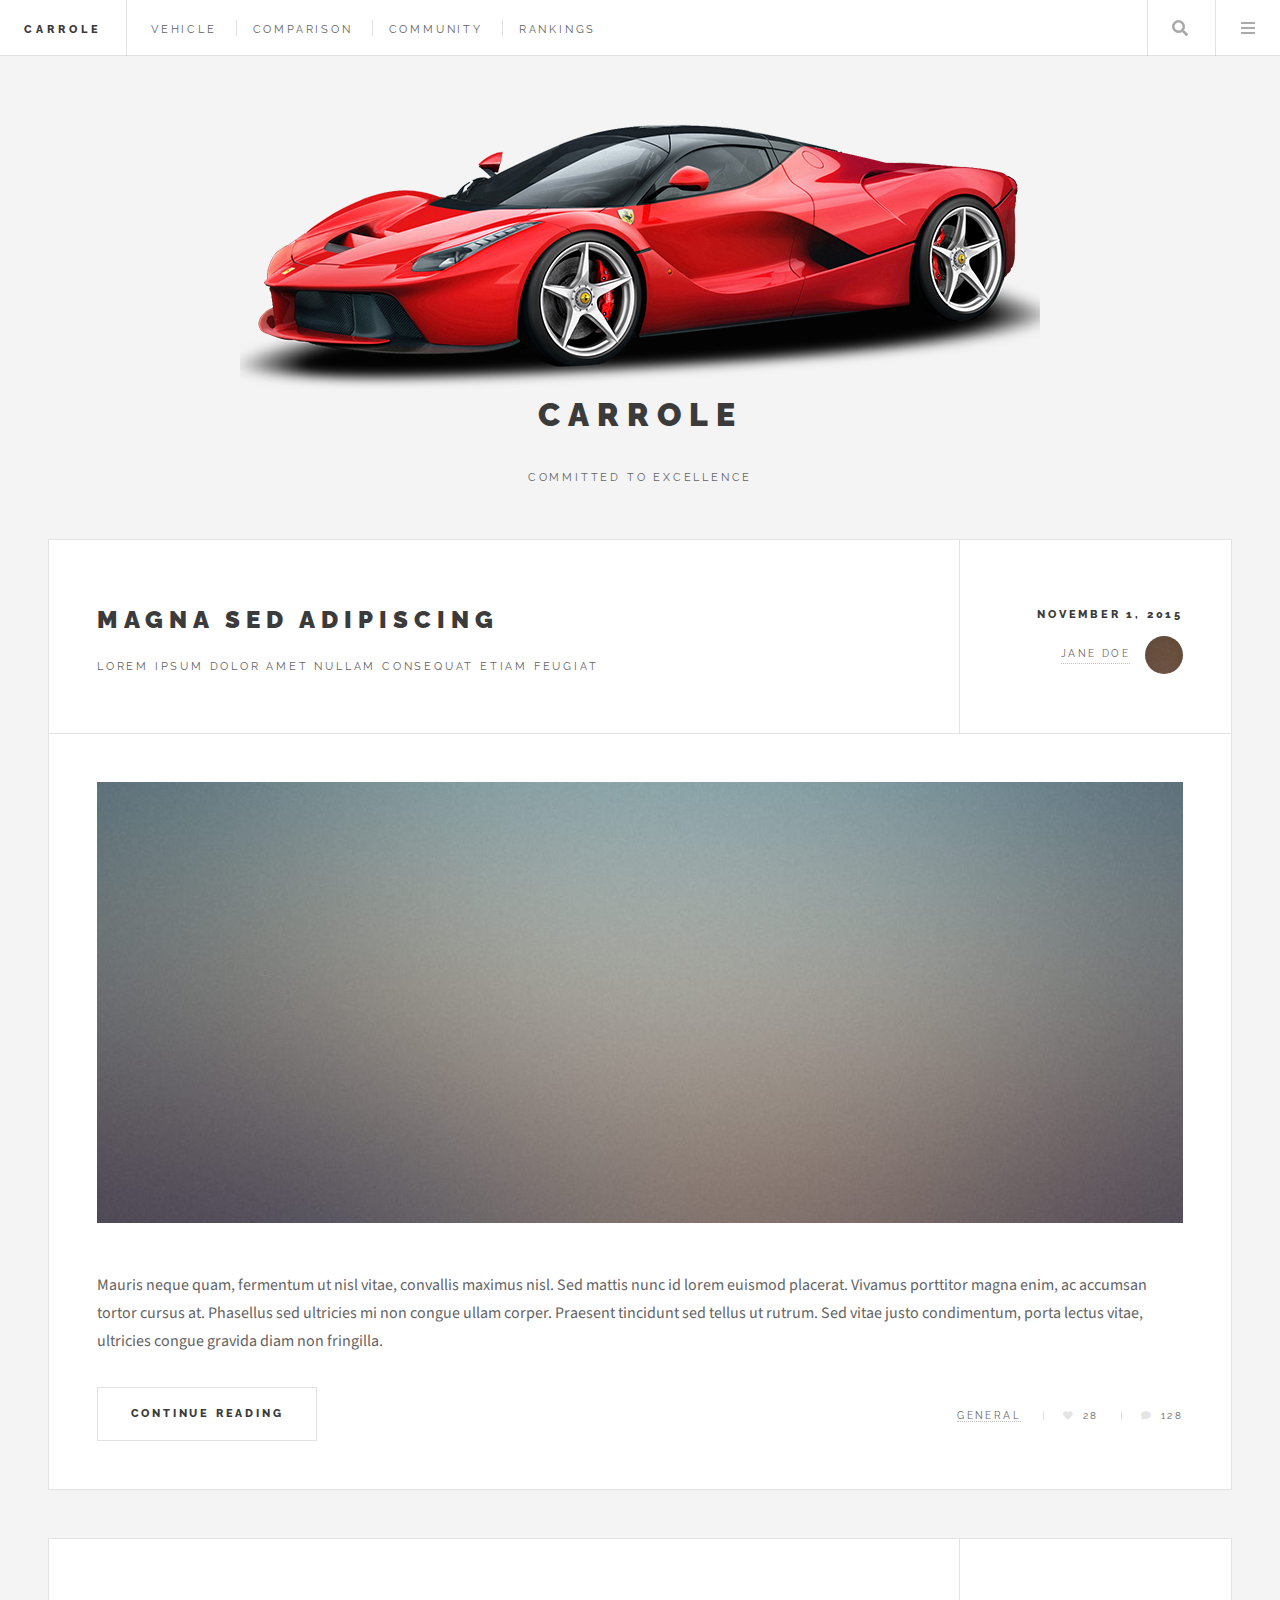
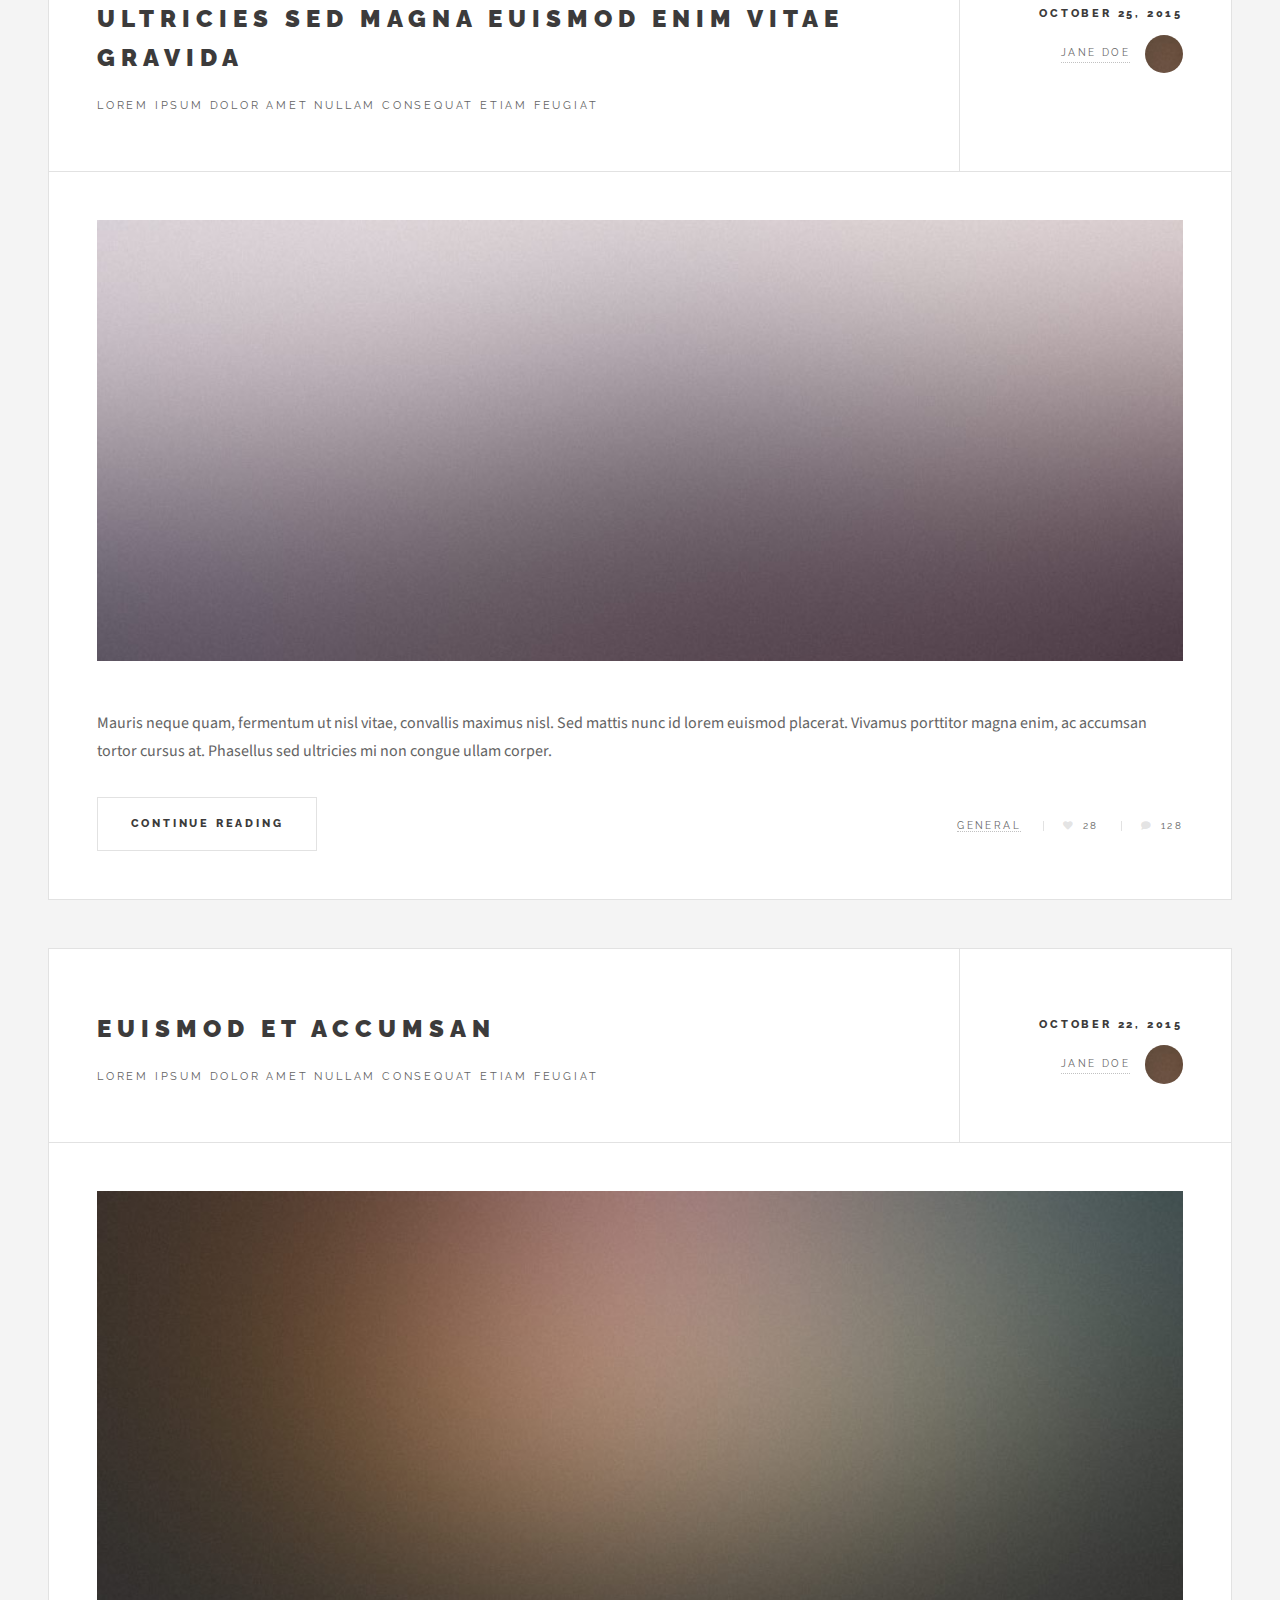
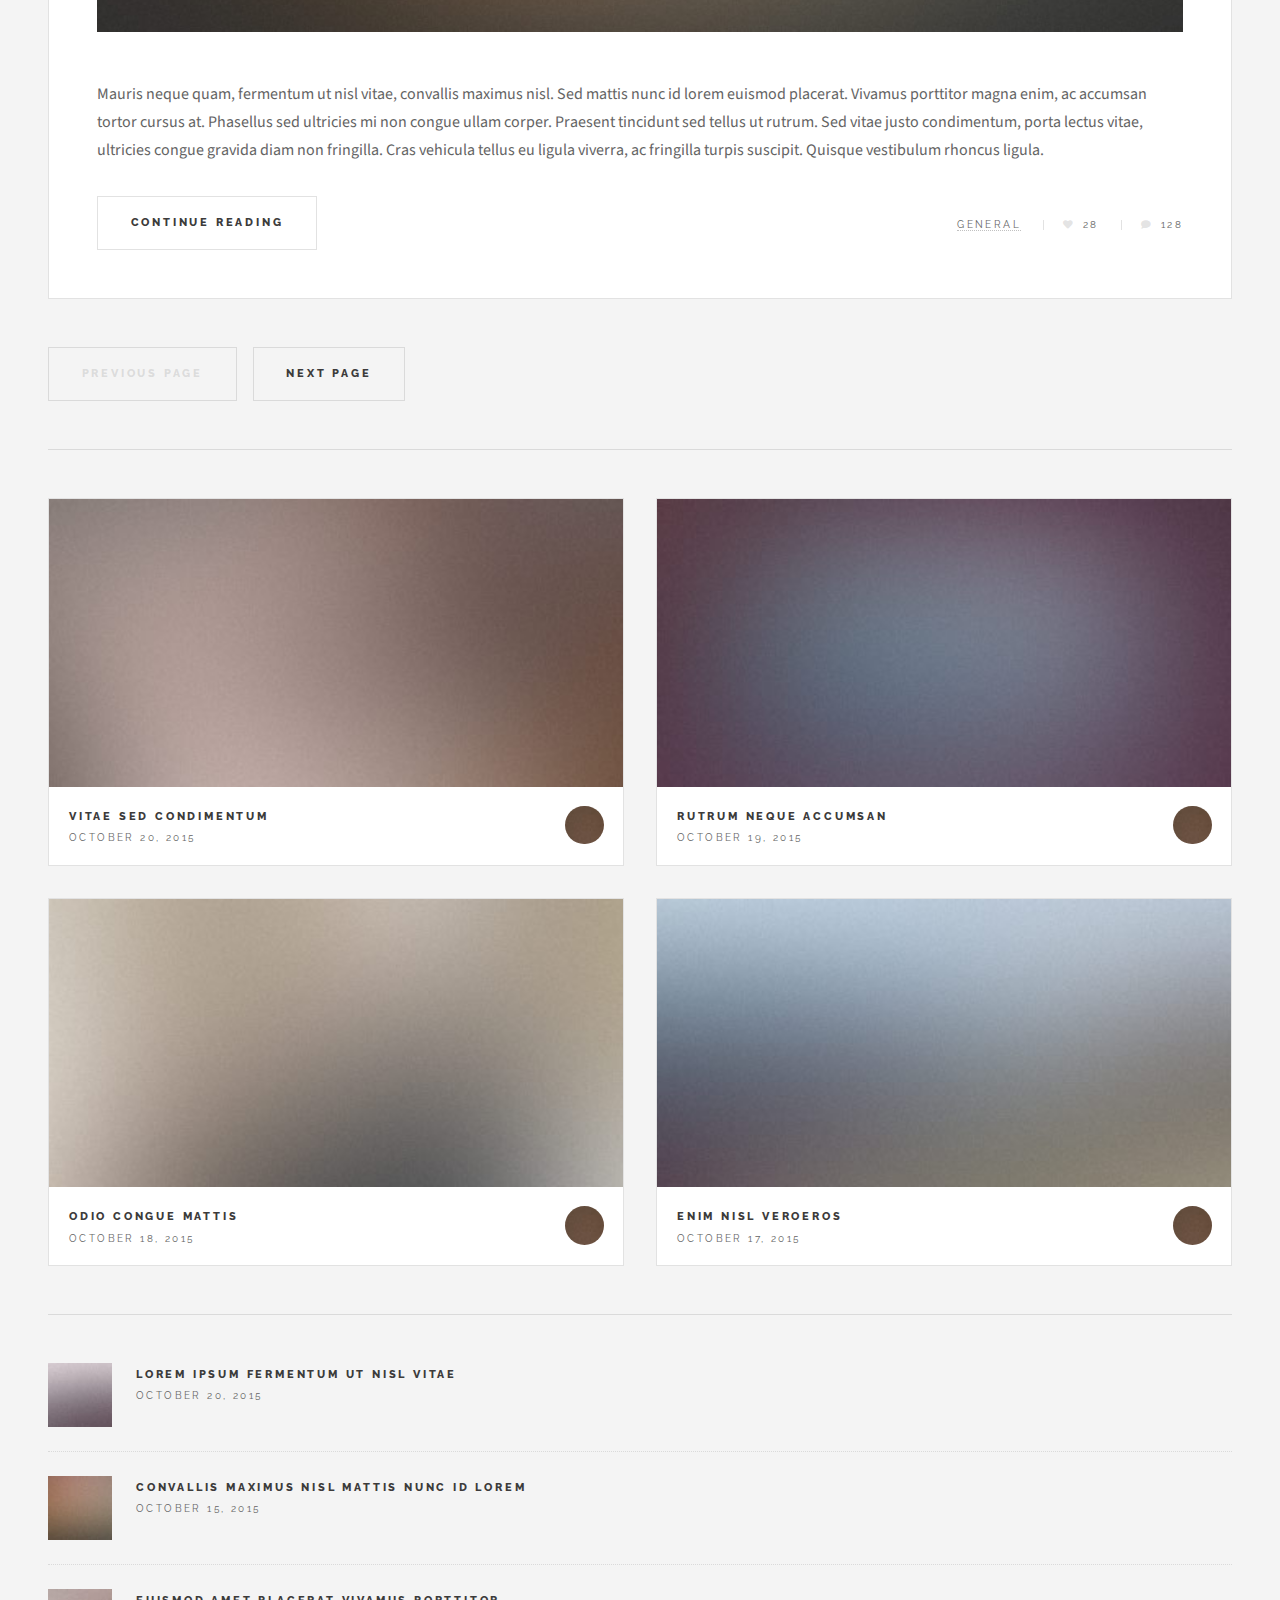
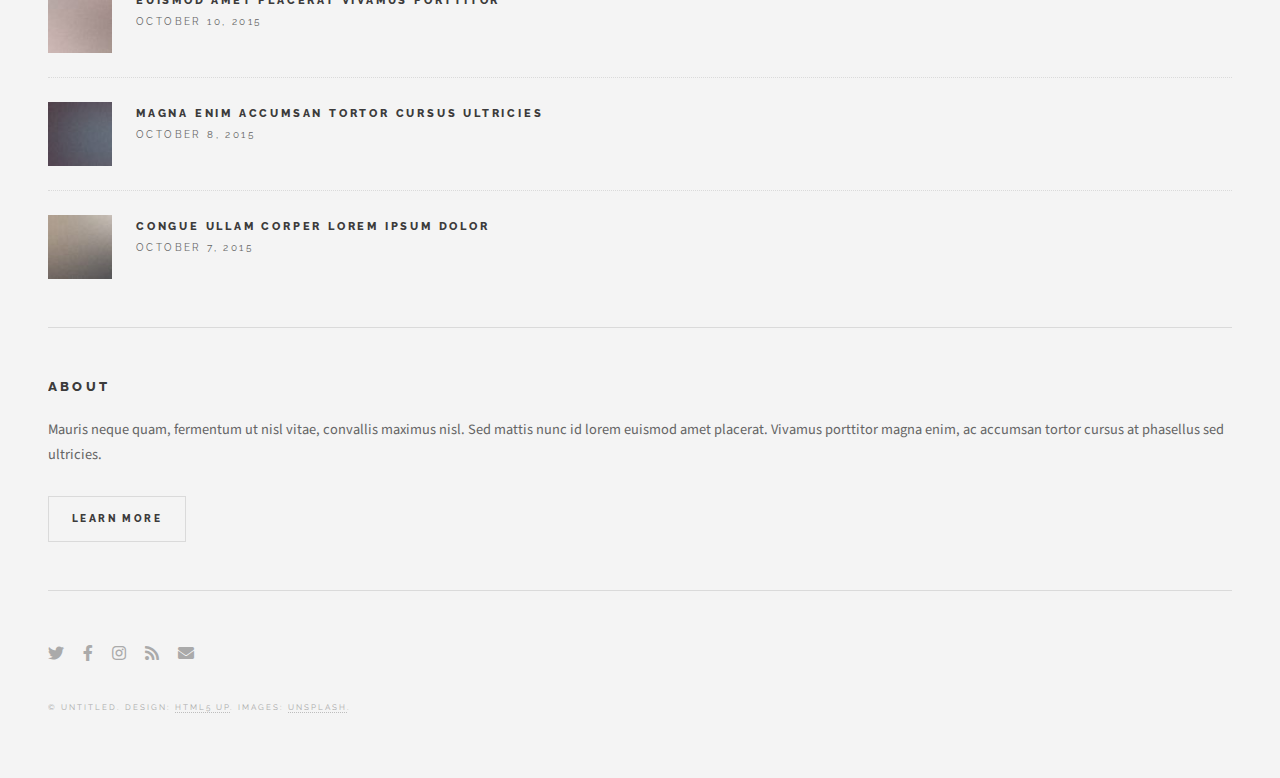
==== commit 609f9896: "added front page model" ====
--- a/html5up-future-imperfect/index.html
+++ b/html5up-future-imperfect/index.html
@@ -23,6 +23,7 @@
 					<li><a href="comparison.html">Comparison</a></li>
 					<li><a href="community.html">Community</a></li>
 					<li><a href="rankings.html">Rankings</a></li>
+
 				</ul>
 			</nav>
 			<nav class="main">
@@ -508,10 +509,10 @@
 
 			<!-- Intro -->
 			<section id="intro">
-				<a href="#" class="logo"><img src="images/logo.jpg" alt="" /></a>
+				<a href="#" class="logo"><img src="images/ferrari2.png" alt="" /></a>
 				<header>
-					<h2>Future Imperfect</h2>
-					<p>Another fine responsive site template by <a href="http://html5up.net">HTML5 UP</a></p>
+					<h2>CarRole</h2>
+					<p>Committed to Excellence</p>
 				</header>
 			</section>
 
--- a/html5up-future-imperfect/assets/css/main.css
+++ b/html5up-future-imperfect/assets/css/main.css
@@ -3542,32 +3542,49 @@
 
 #intro .logo {
 	border-bottom: 0;
-	display: inline-block;
-	margin: 0 0 1em 0;
+	display: flex;
+	justify-content: center;
+	/* Horizontally center the content */
+	align-items: center;
+	/* Vertically center the content */
+	margin: 0;
+	/* Center the container horizontally */
 	overflow: hidden;
 	position: relative;
-	width: 4em;
+	width: 100%;
+	/* Make the container full width of the viewport */
+	height: 80%;
+	/* Adjust the height to reduce the space */
 }
 
 #intro .logo:before {
 	background-image: url("data:image/svg+xml;charset=utf8,%3Csvg xmlns='http://www.w3.org/2000/svg' width='100px' height='100px' viewBox='0 0 100 100' preserveAspectRatio='none' zoomAndPan='disable'%3E%3Cpolygon points='0,0 100,0 100,25 50,0 0,25' style='fill:%23f4f4f4' /%3E%3Cpolygon points='0,100 100,100 100,75 50,100 0,75' style='fill:%23f4f4f4' /%3E%3C/svg%3E");
-	background-position: top left;
+	background-position: center;
+	/* Center the background image */
 	background-repeat: no-repeat;
-	background-size: 100% 100%;
+	background-size: cover;
+	/* Cover the entire container */
 	content: '';
 	display: block;
-	height: 100%;
-	left: 0;
 	position: absolute;
 	top: 0;
-	width: 100%;
+	left: 0;
+	right: 0;
+	bottom: 0;
 }
 
 #intro .logo img {
 	display: block;
-	margin-left: -0.25em;
-	width: 4.5em;
-}
+	max-width: 100%;
+	/* Adjust the width as needed */
+	max-height: 80vh;
+	/* New property to limit the image height */
+	height: auto;
+	/* Maintain aspect ratio */
+	margin: auto;
+	/* Center the image horizontally and vertically */
+}
+
 
 #intro header h2 {
 	font-size: 2em;
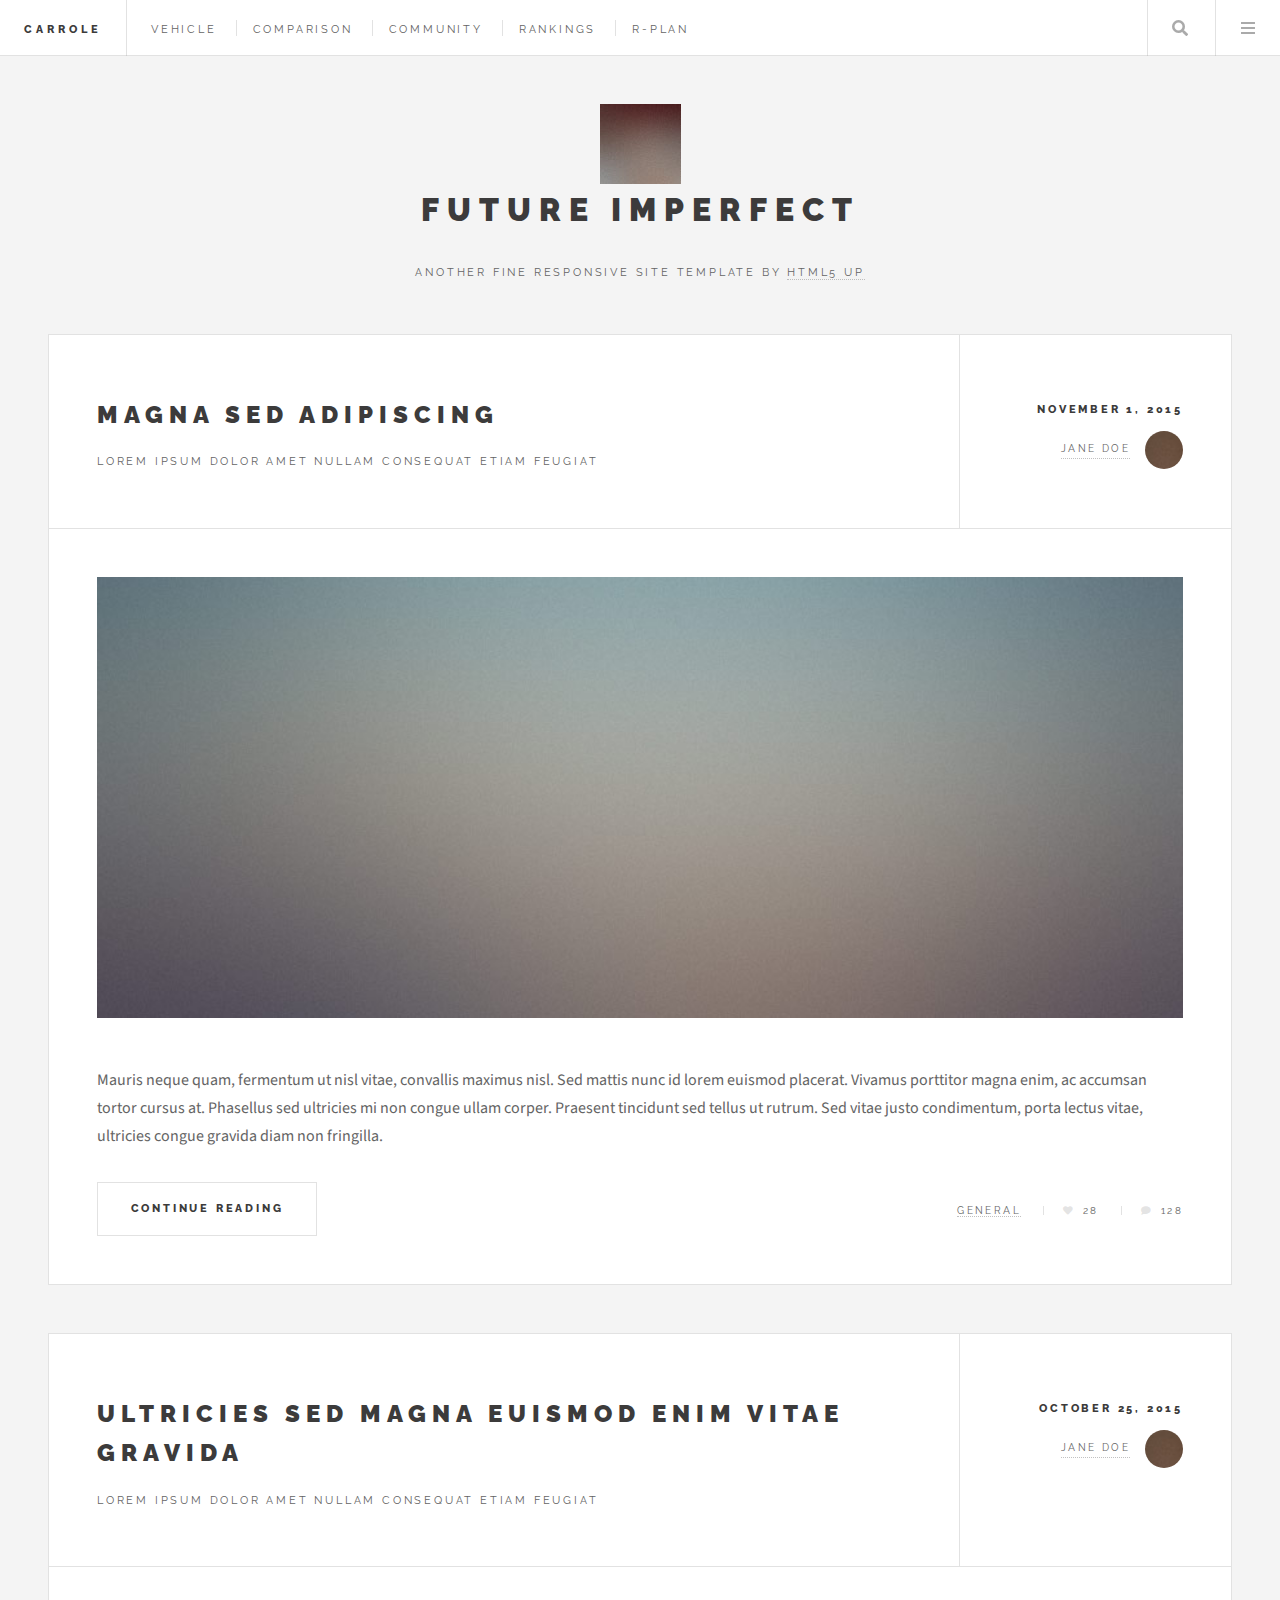
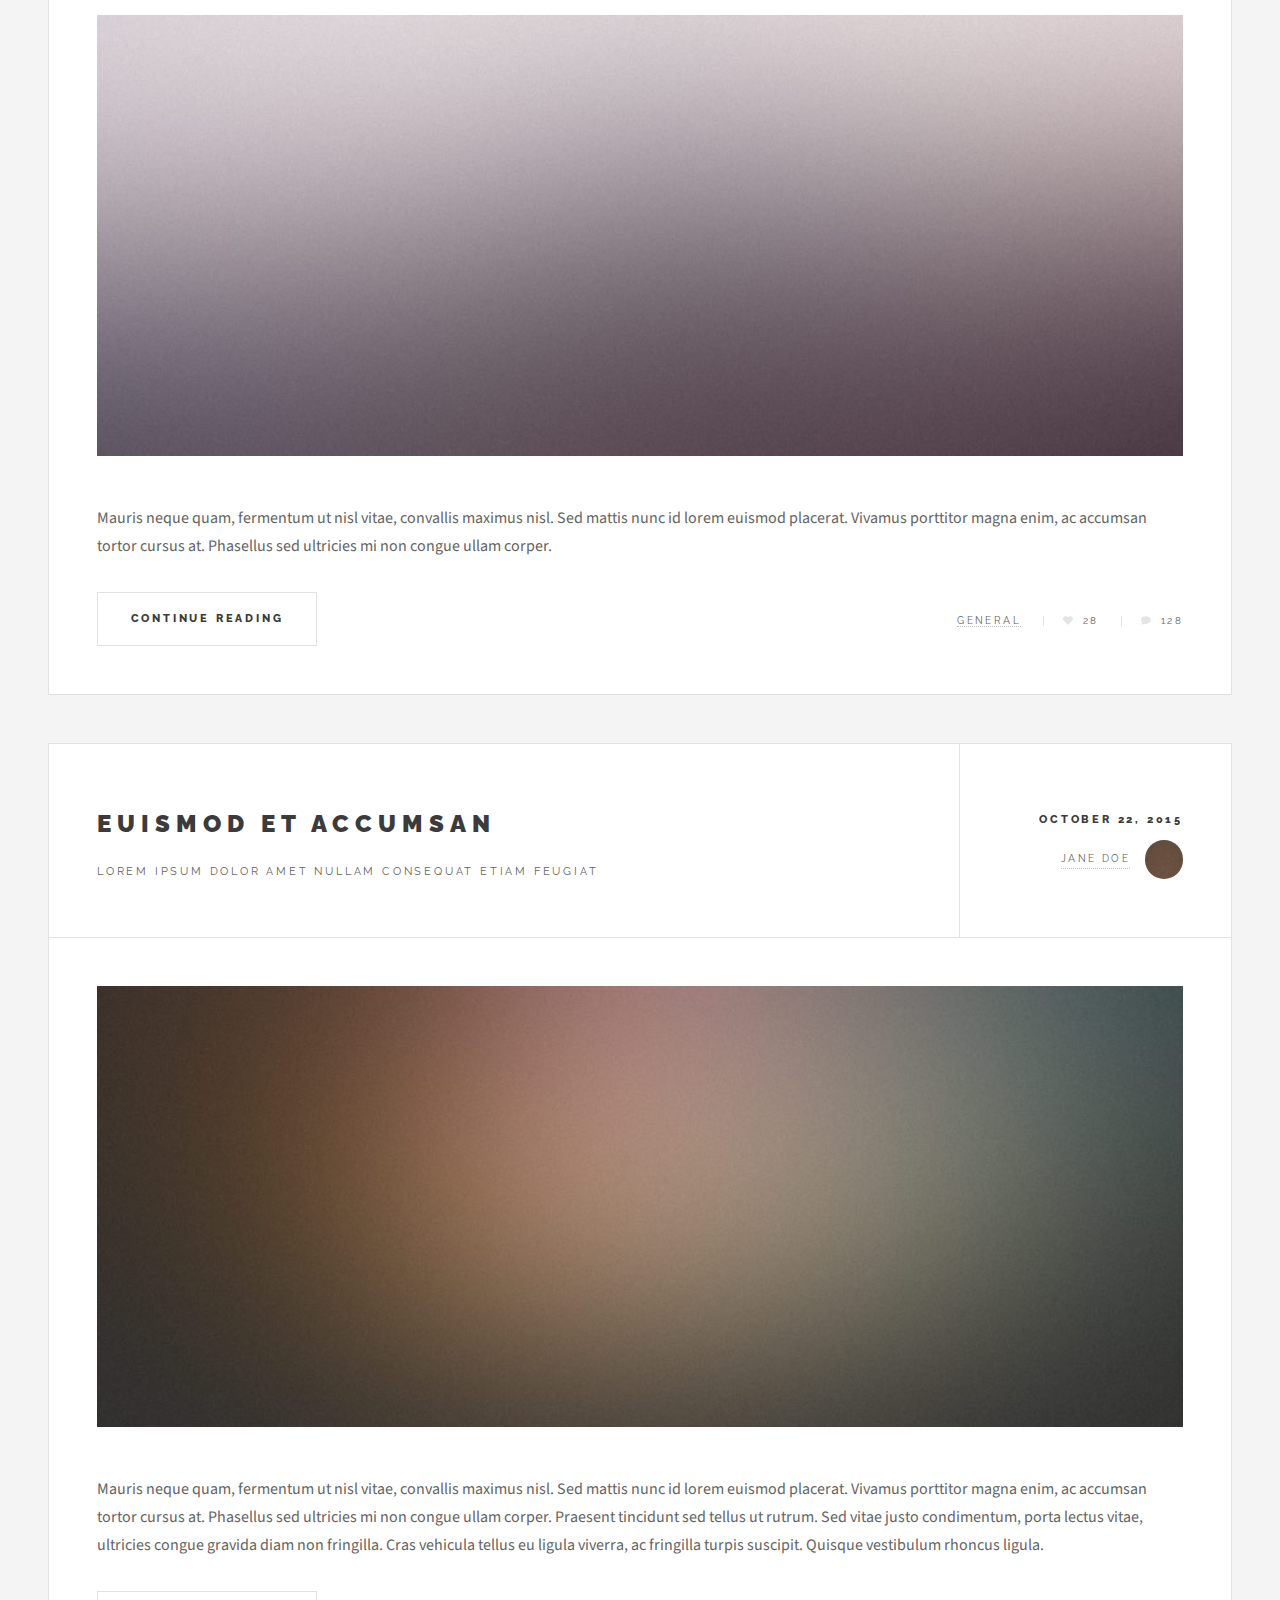
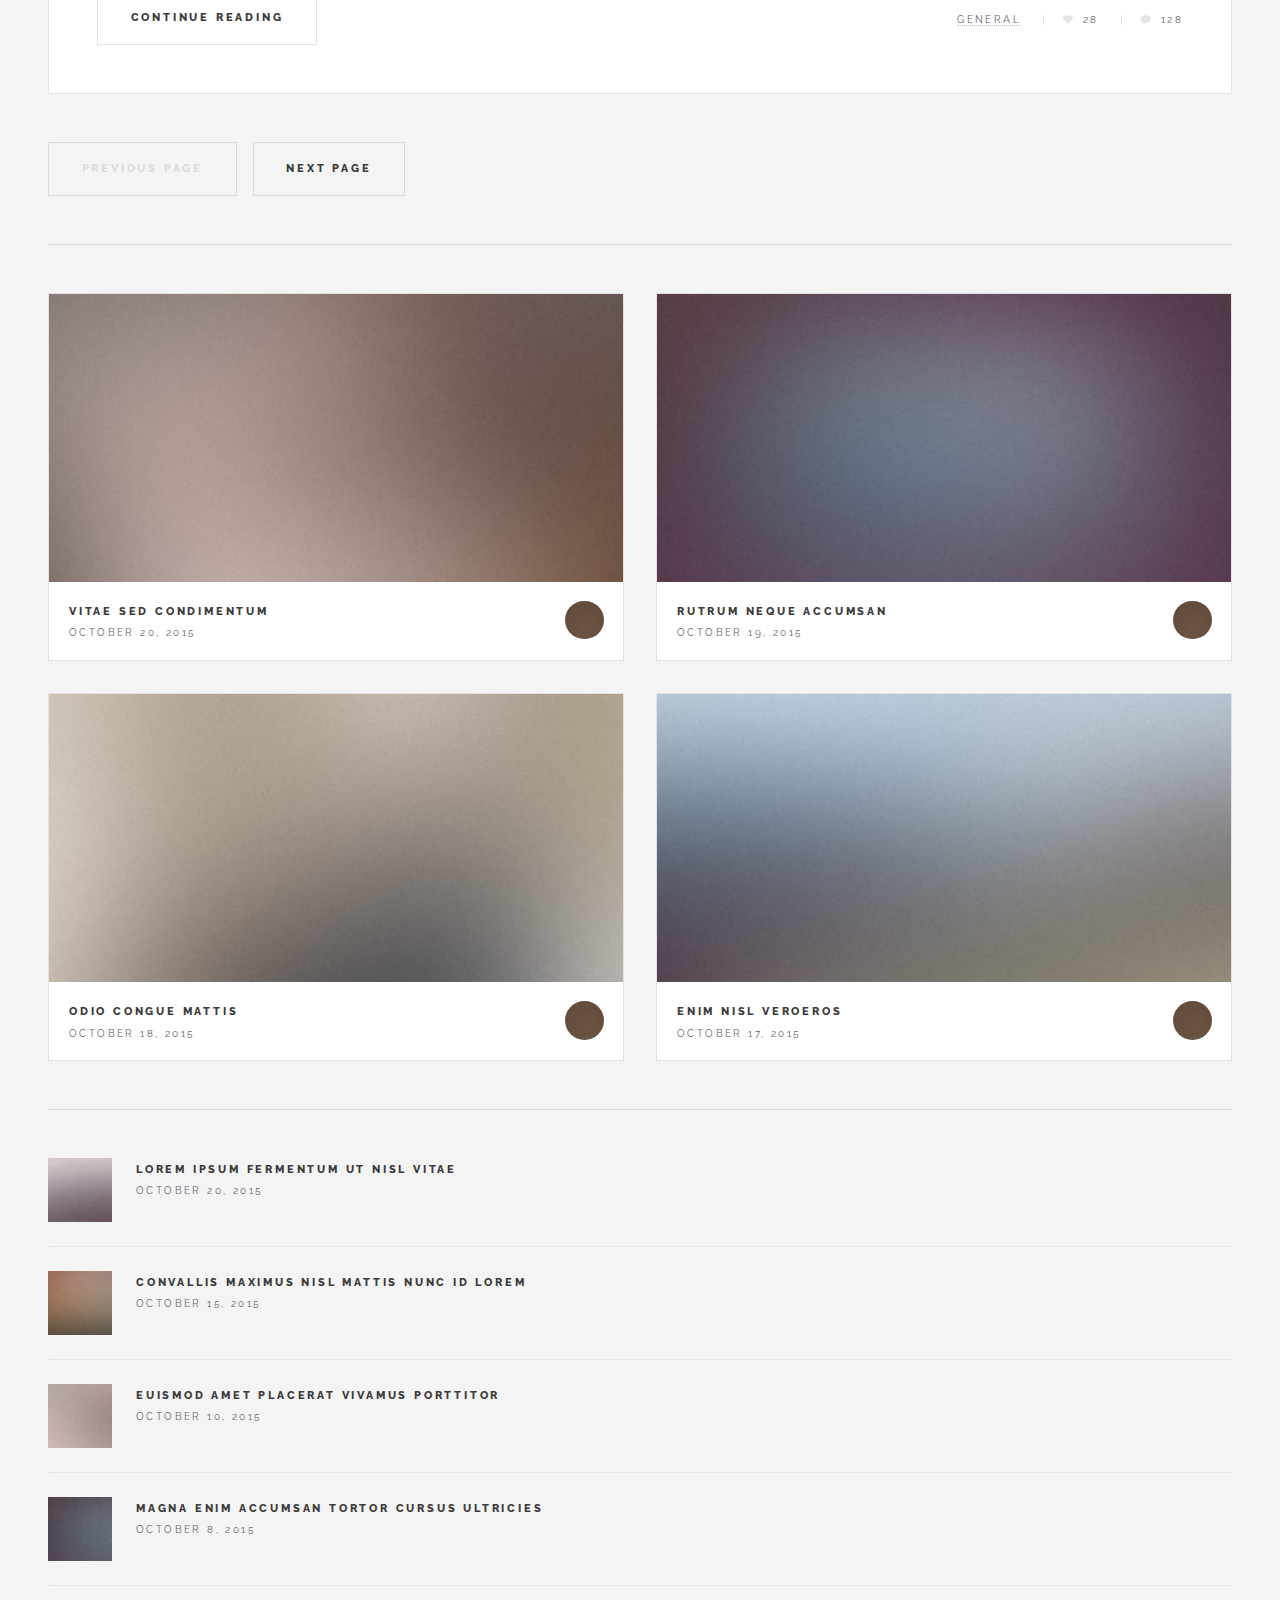
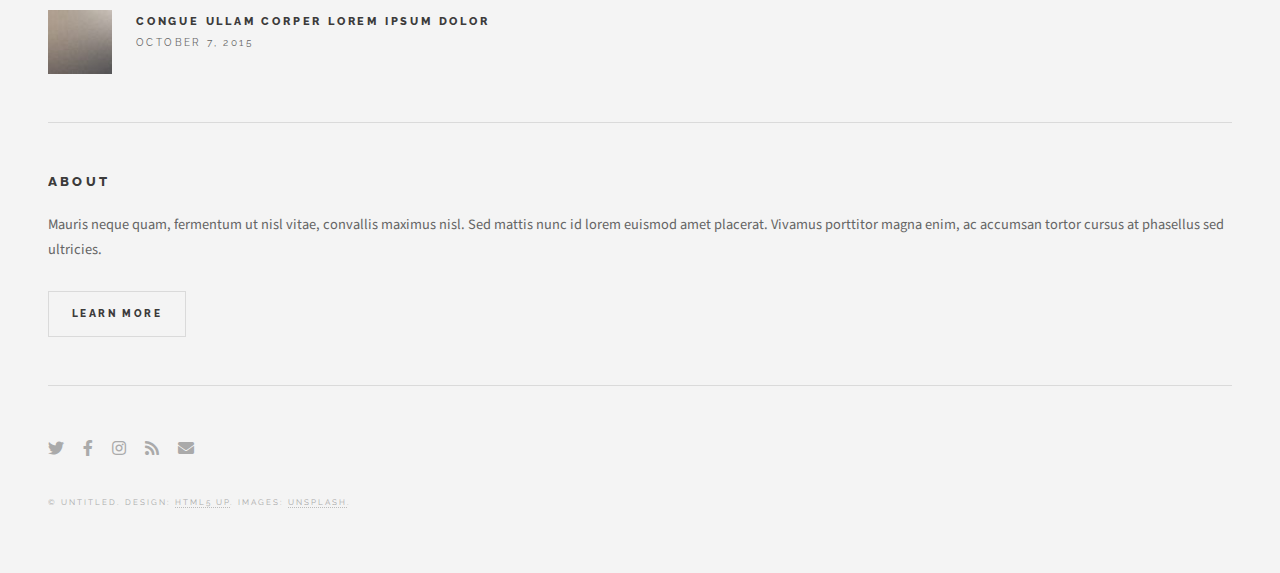
==== commit be7f06ec: "add more icons and improve UI for vehicle page and create r-plan page" ====
--- a/html5up-future-imperfect/index.html
+++ b/html5up-future-imperfect/index.html
@@ -23,7 +23,7 @@
 					<li><a href="comparison.html">Comparison</a></li>
 					<li><a href="community.html">Community</a></li>
 					<li><a href="rankings.html">Rankings</a></li>
-
+					<li><a href="rplan.html">R-Plan</a></li>
 				</ul>
 			</nav>
 			<nav class="main">
@@ -509,10 +509,10 @@
 
 			<!-- Intro -->
 			<section id="intro">
-				<a href="#" class="logo"><img src="images/ferrari2.png" alt="" /></a>
+				<a href="#" class="logo"><img src="images/logo.jpg" alt="" /></a>
 				<header>
-					<h2>CarRole</h2>
-					<p>Committed to Excellence</p>
+					<h2>Future Imperfect</h2>
+					<p>Another fine responsive site template by <a href="http://html5up.net">HTML5 UP</a></p>
 				</header>
 			</section>
 
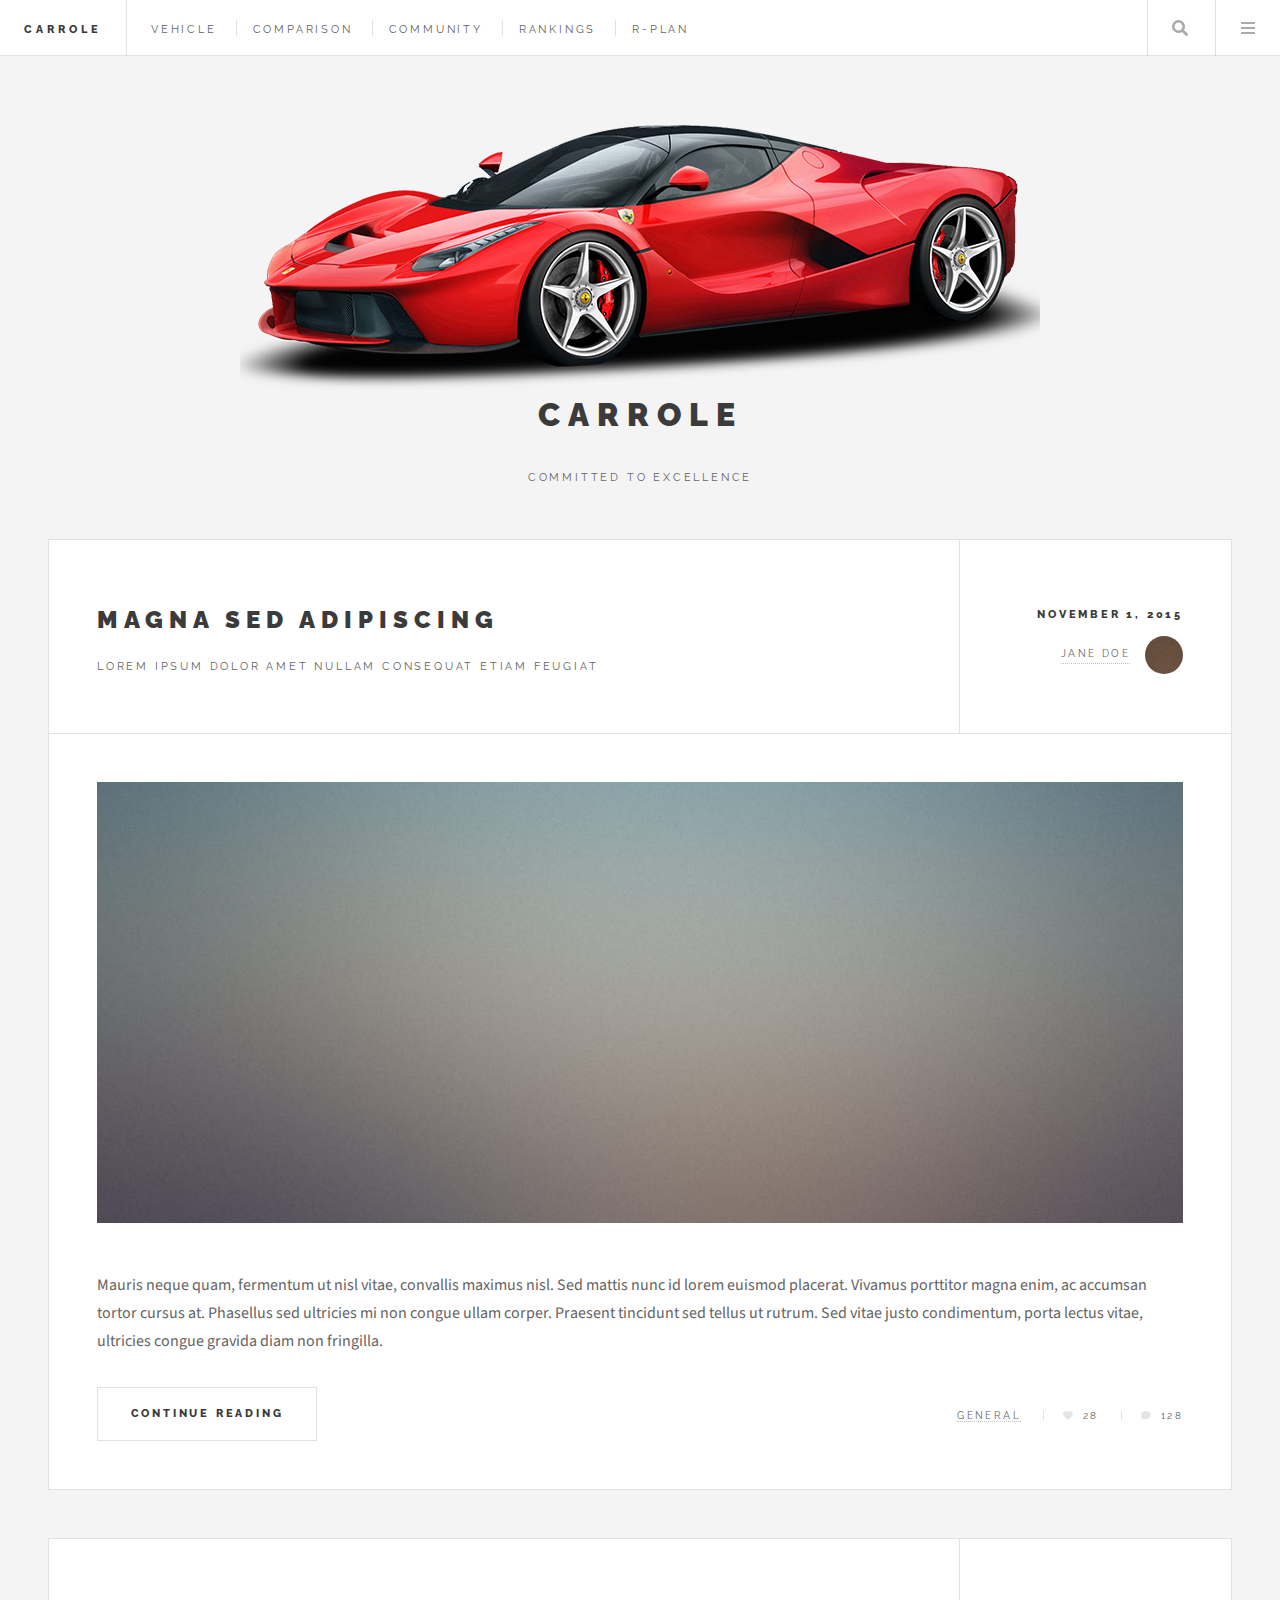
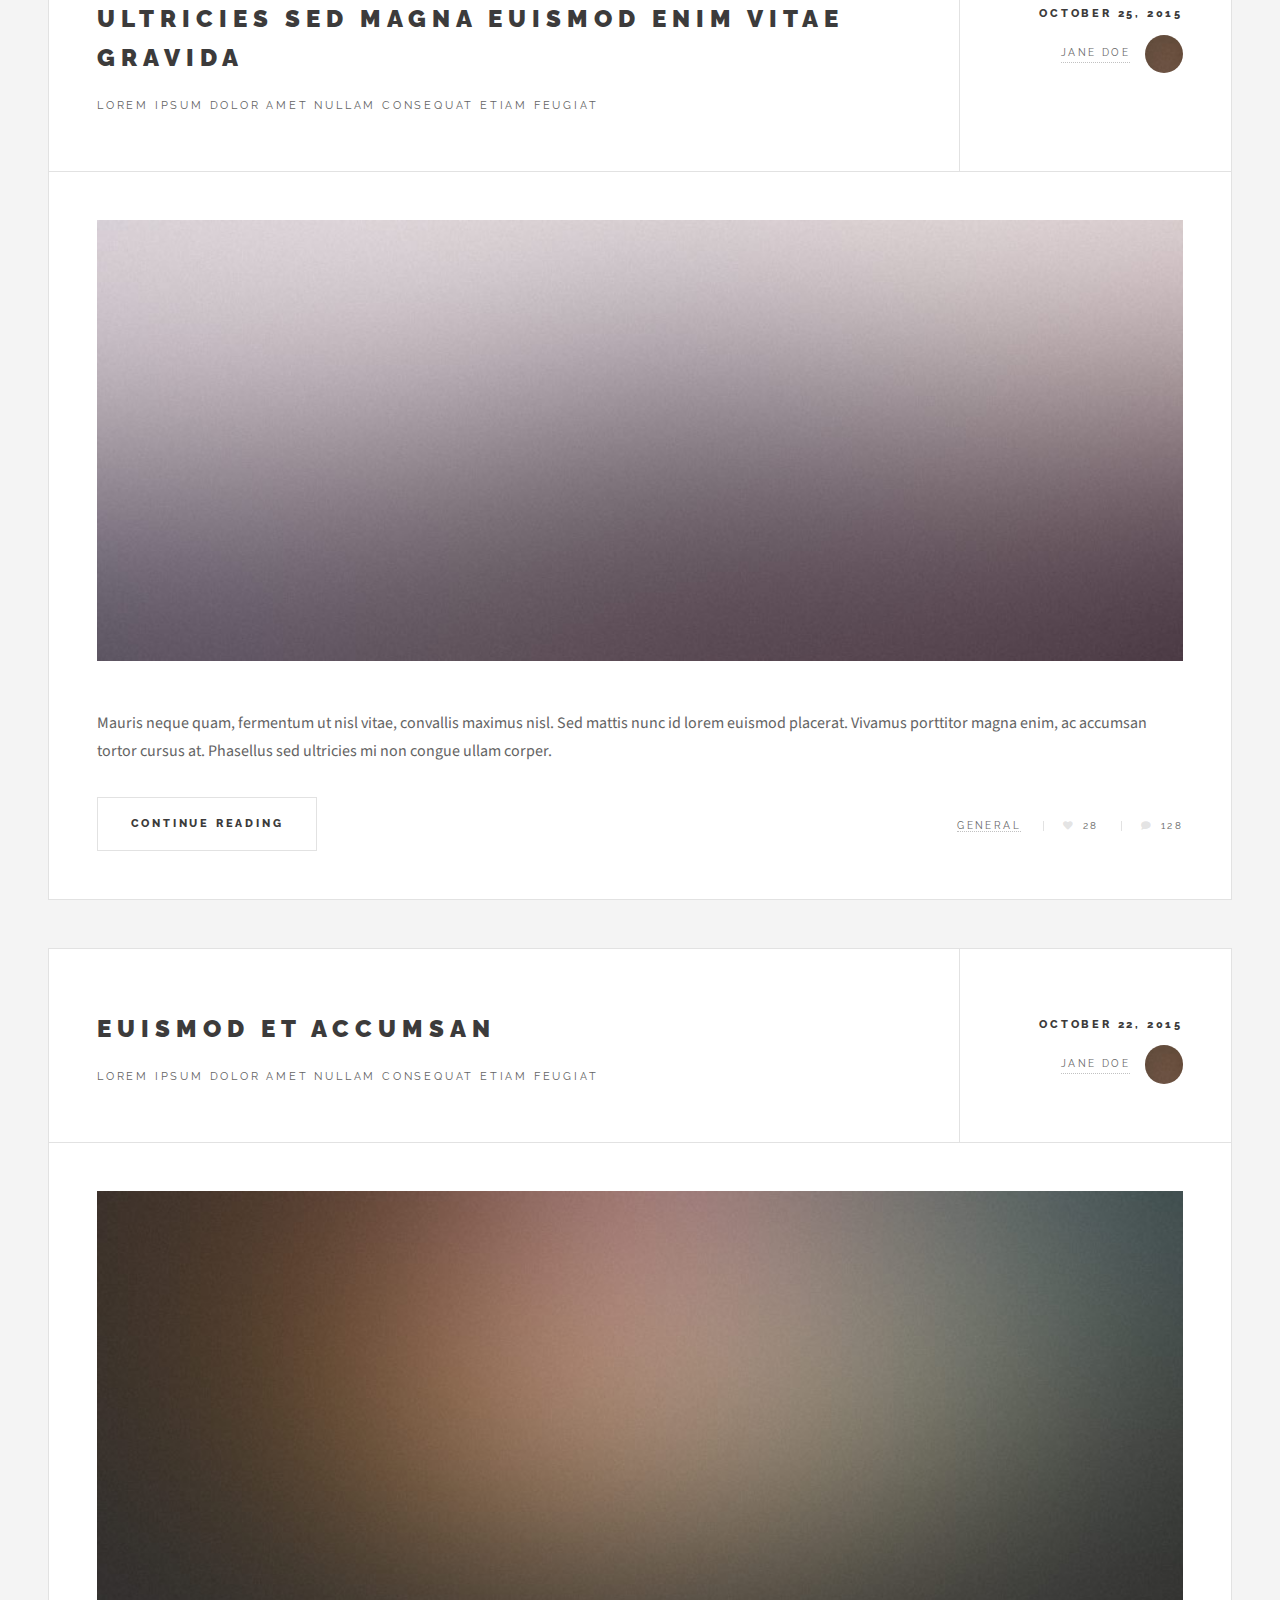
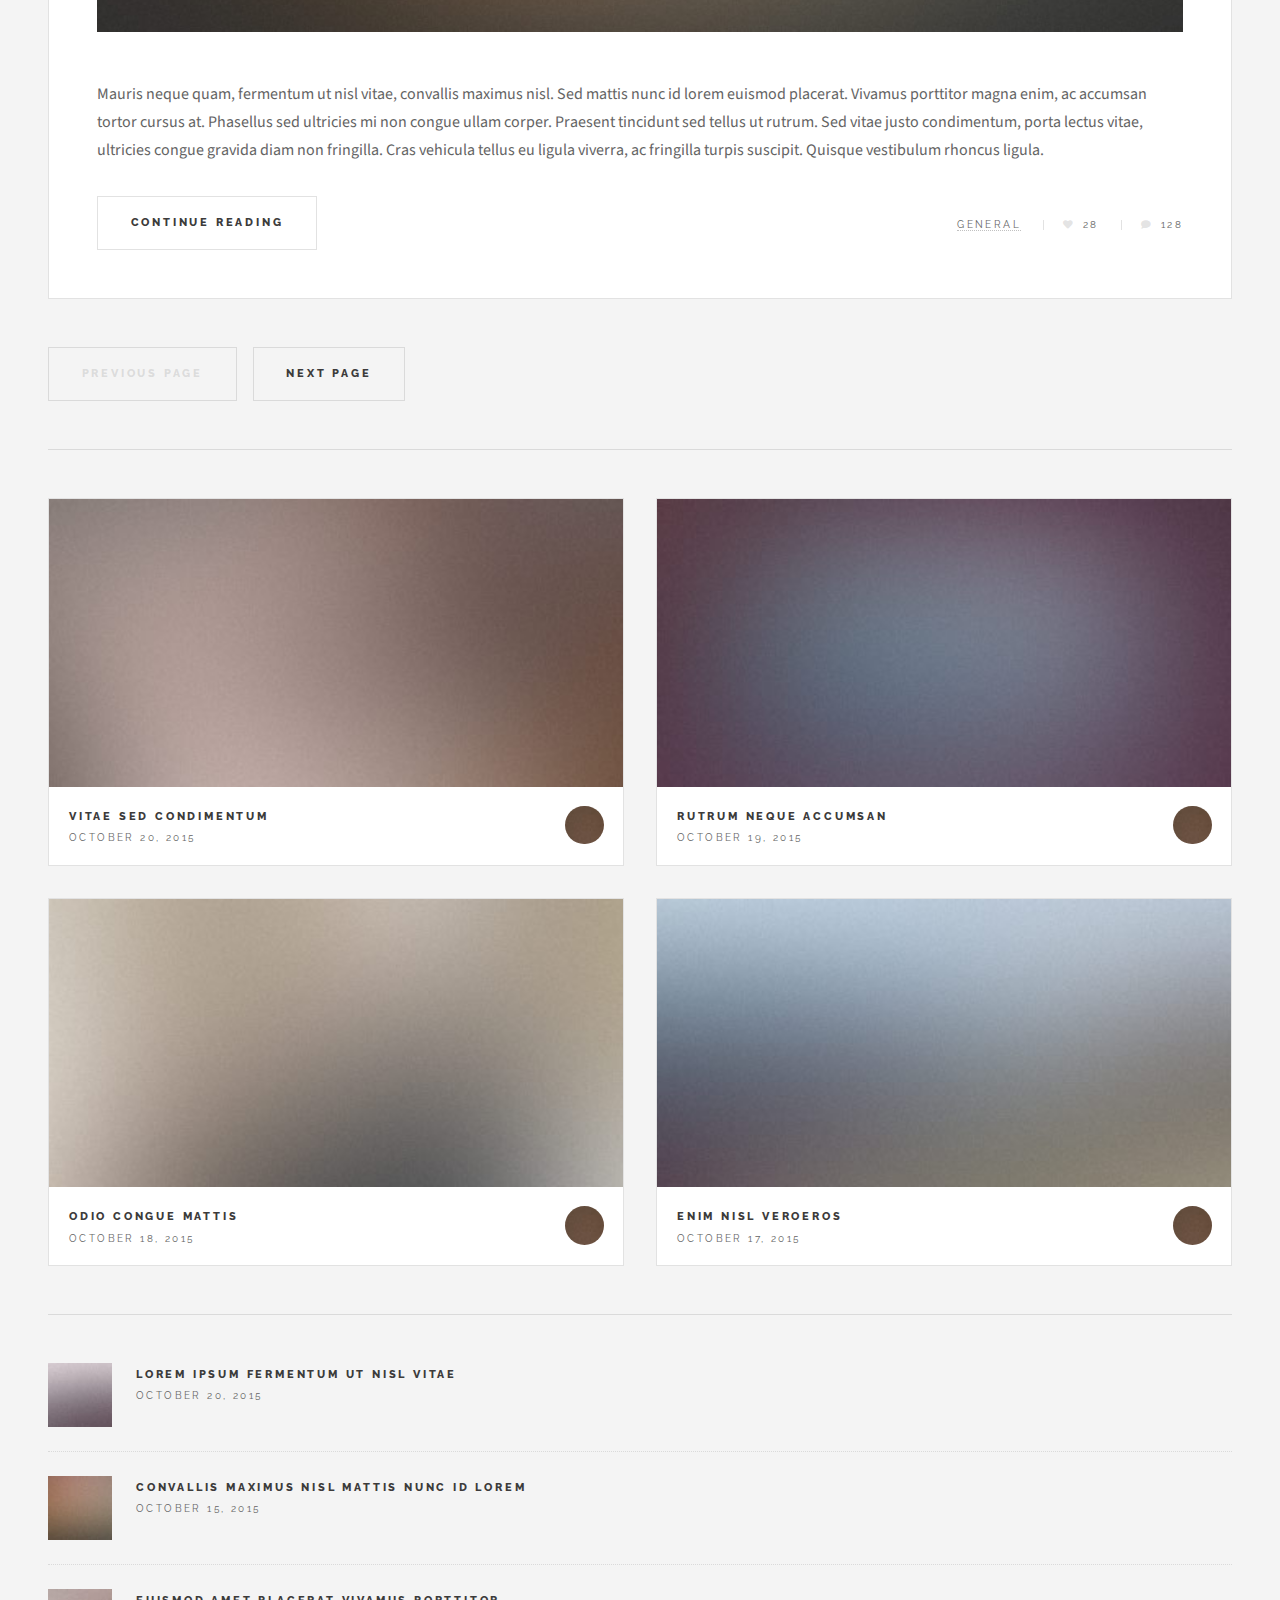
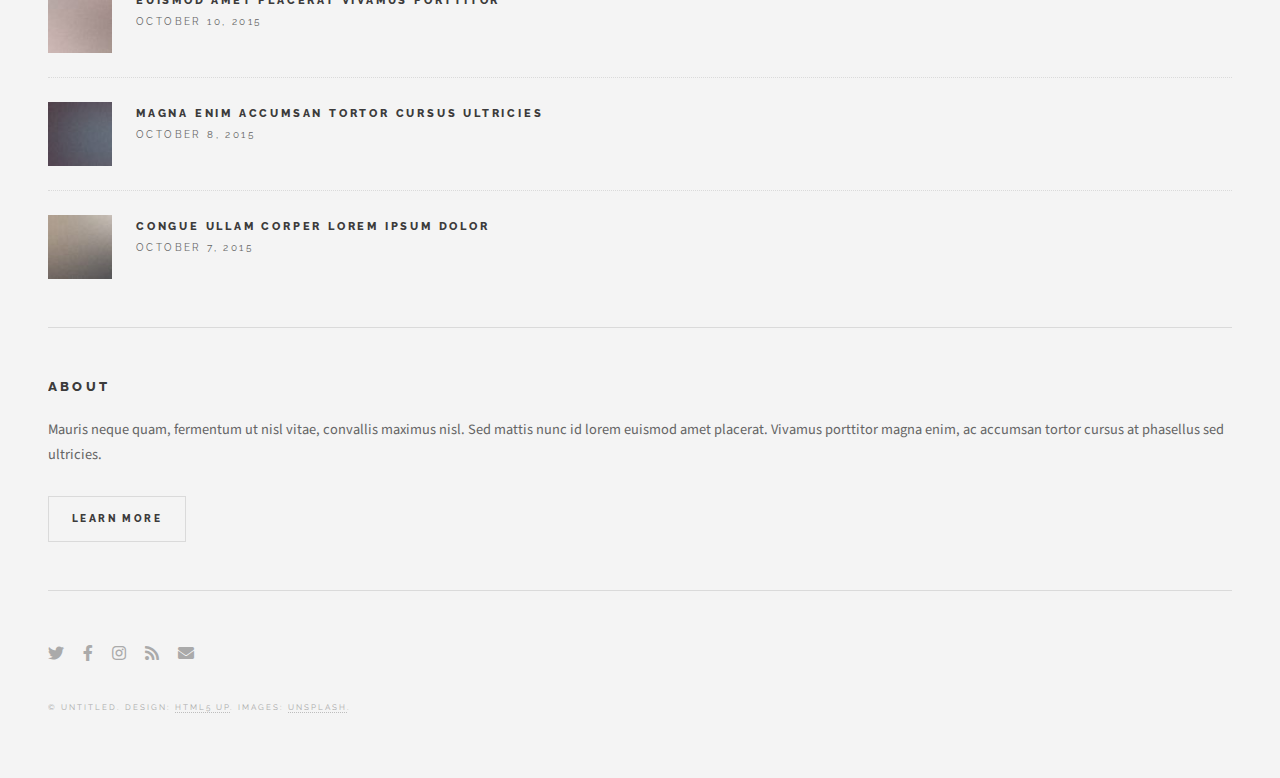
==== commit 5ceb5a3f: "merge with dev" ====
--- a/html5up-future-imperfect/index.html
+++ b/html5up-future-imperfect/index.html
@@ -24,6 +24,7 @@
 					<li><a href="community.html">Community</a></li>
 					<li><a href="rankings.html">Rankings</a></li>
 					<li><a href="rplan.html">R-Plan</a></li>
+
 				</ul>
 			</nav>
 			<nav class="main">
@@ -509,10 +510,10 @@
 
 			<!-- Intro -->
 			<section id="intro">
-				<a href="#" class="logo"><img src="images/logo.jpg" alt="" /></a>
+				<a href="#" class="logo"><img src="images/ferrari2.png" alt="" /></a>
 				<header>
-					<h2>Future Imperfect</h2>
-					<p>Another fine responsive site template by <a href="http://html5up.net">HTML5 UP</a></p>
+					<h2>CarRole</h2>
+					<p>Committed to Excellence</p>
 				</header>
 			</section>
 
